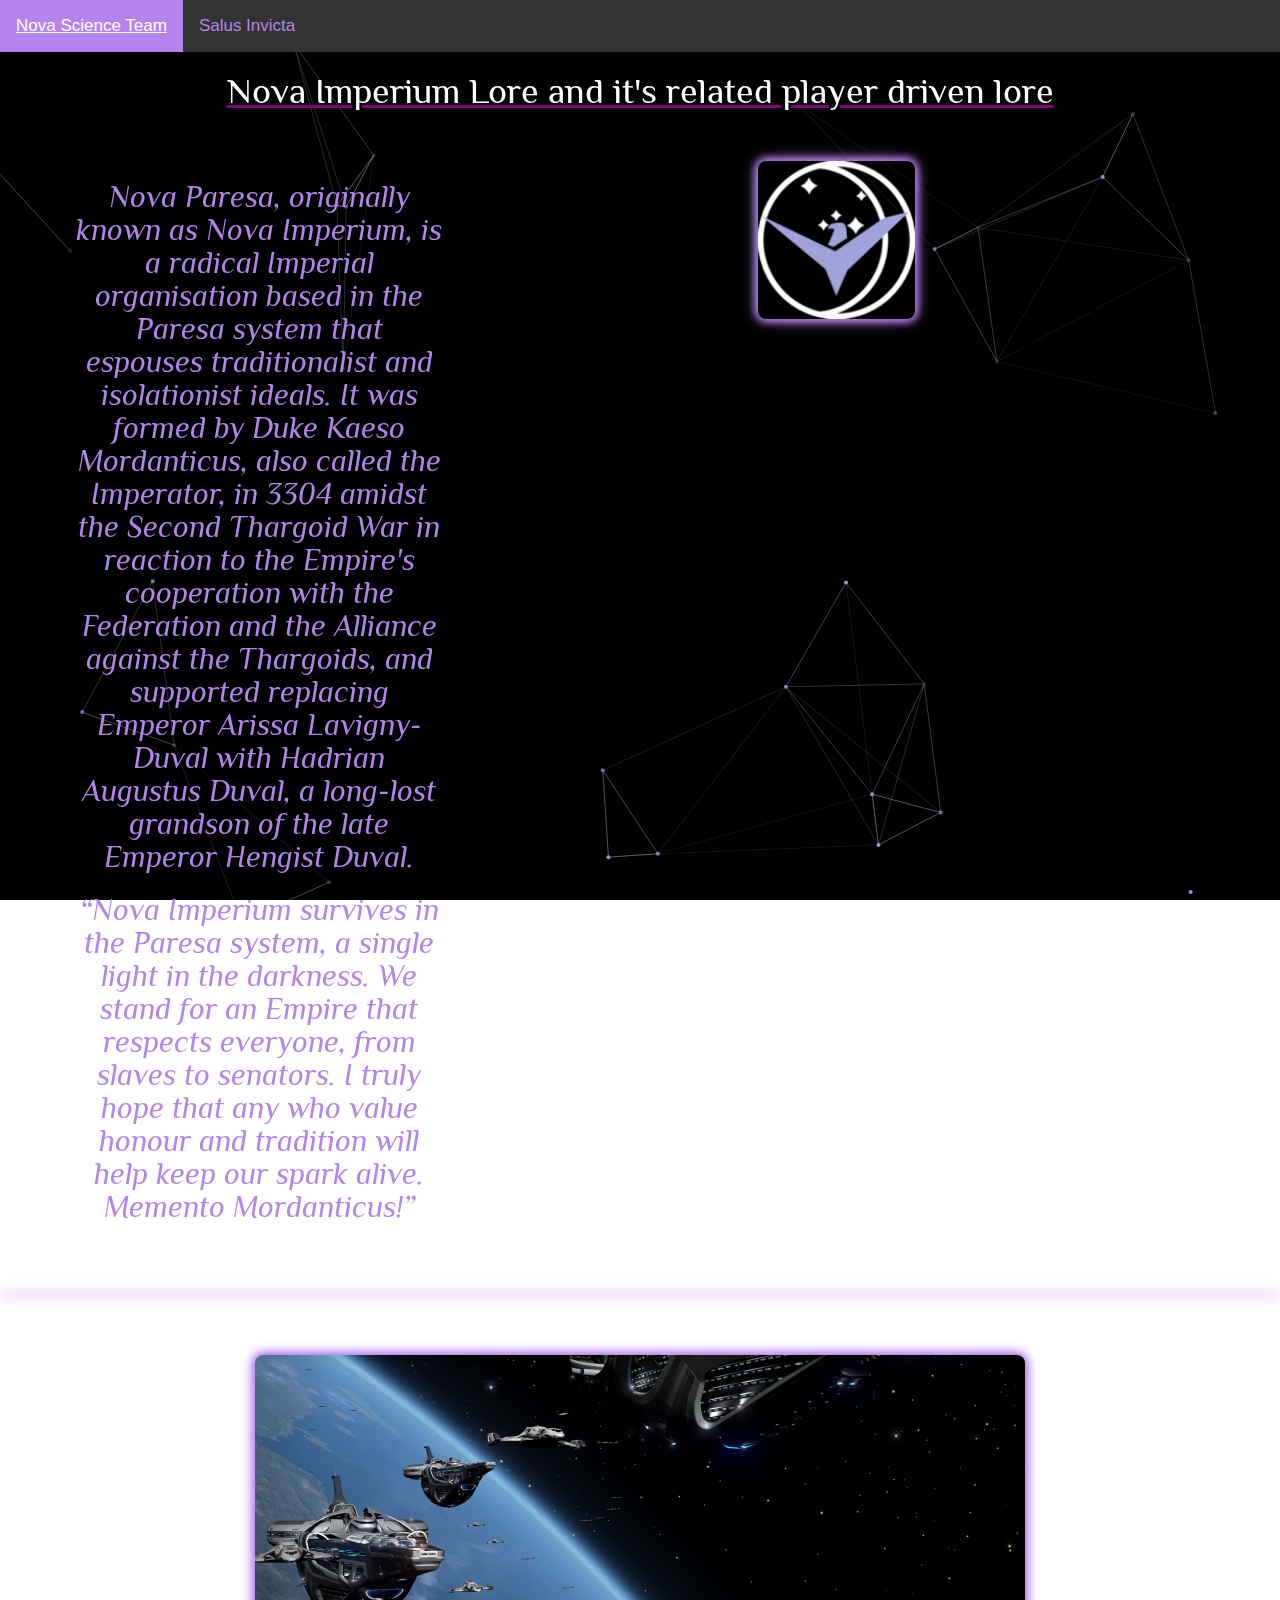
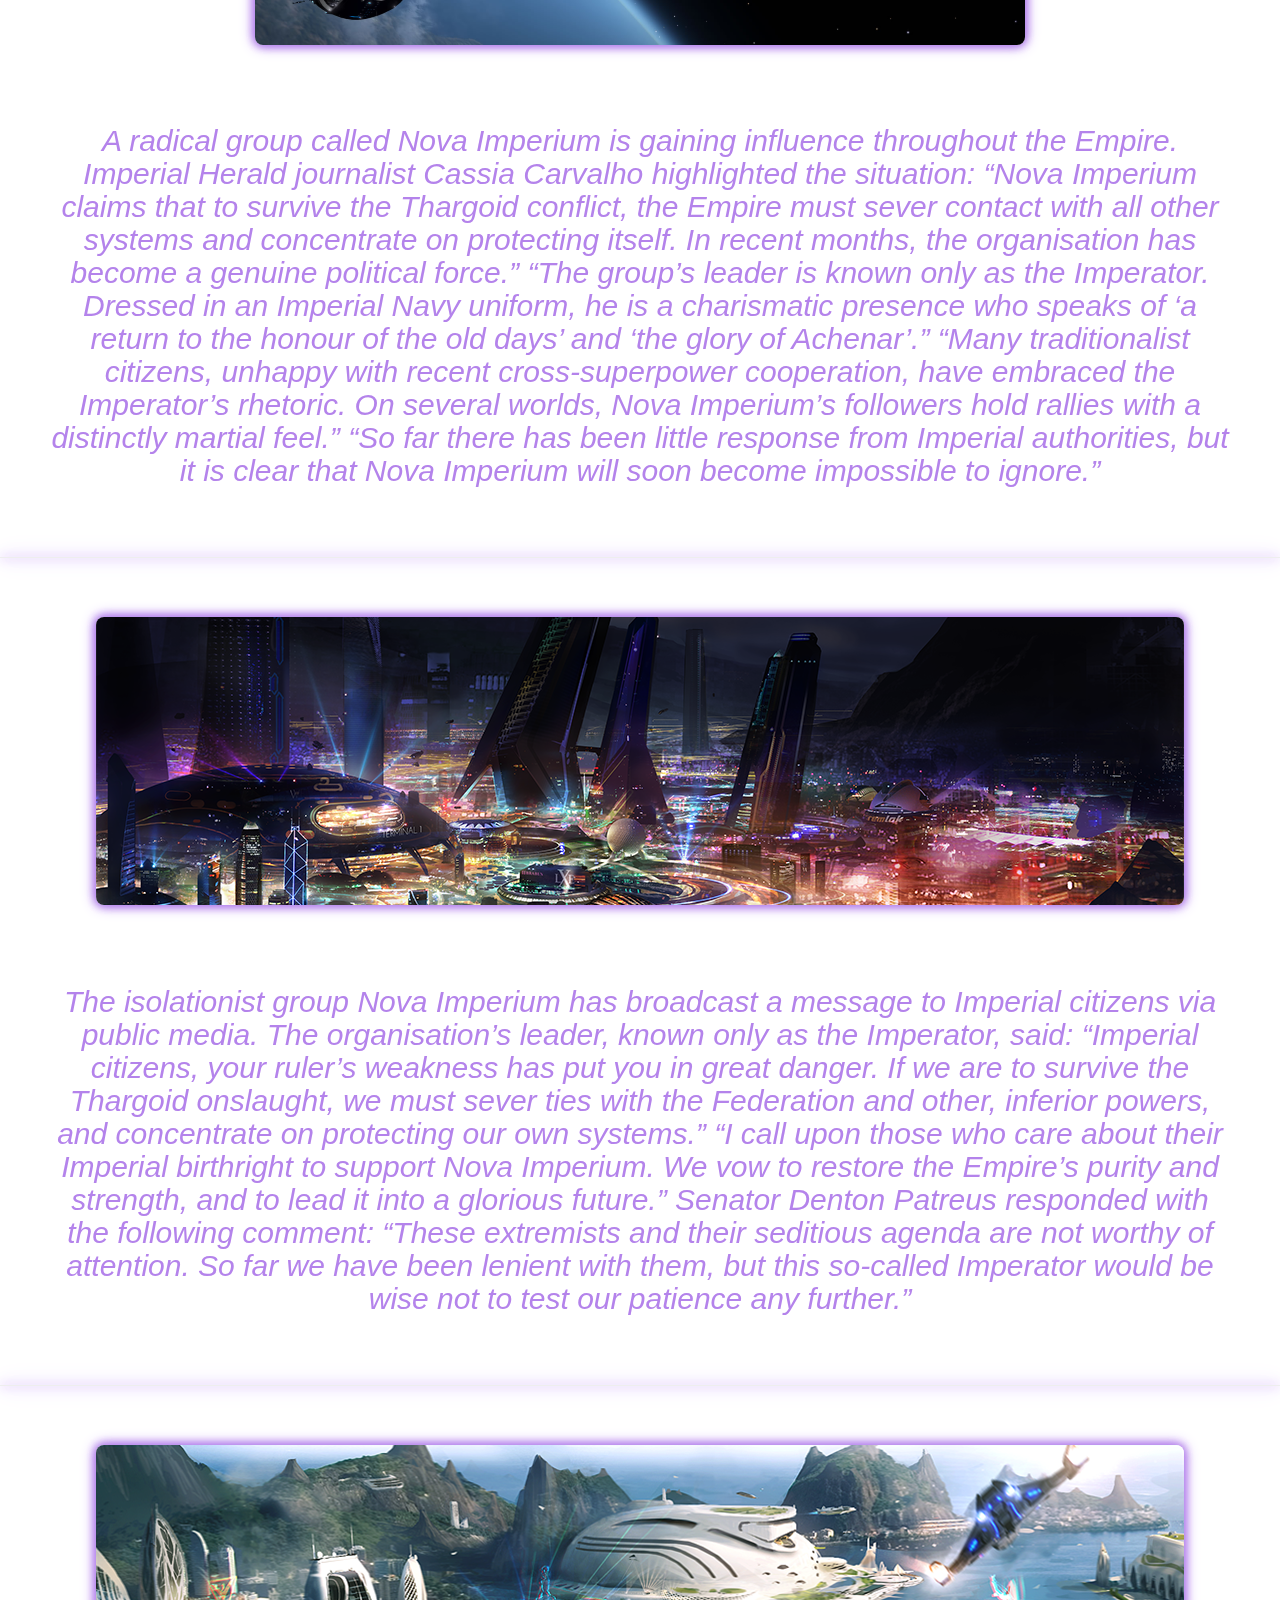
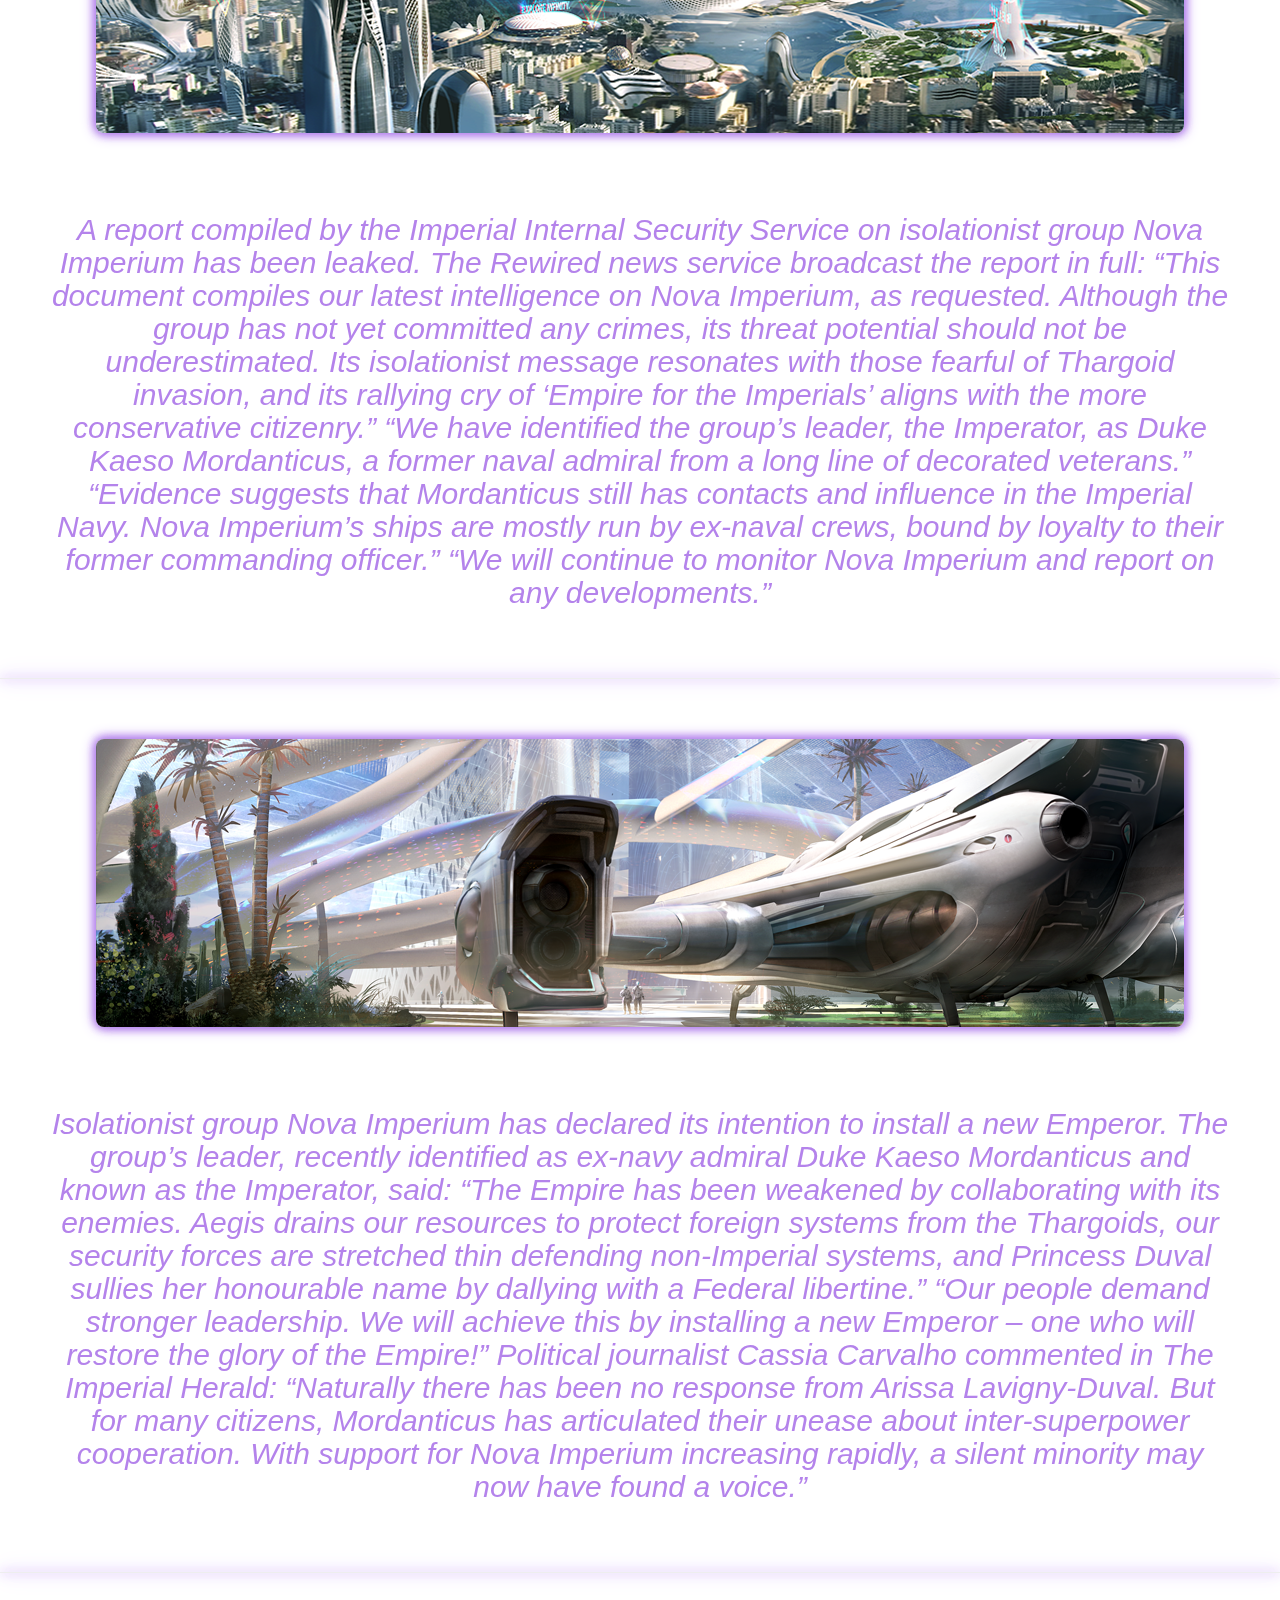
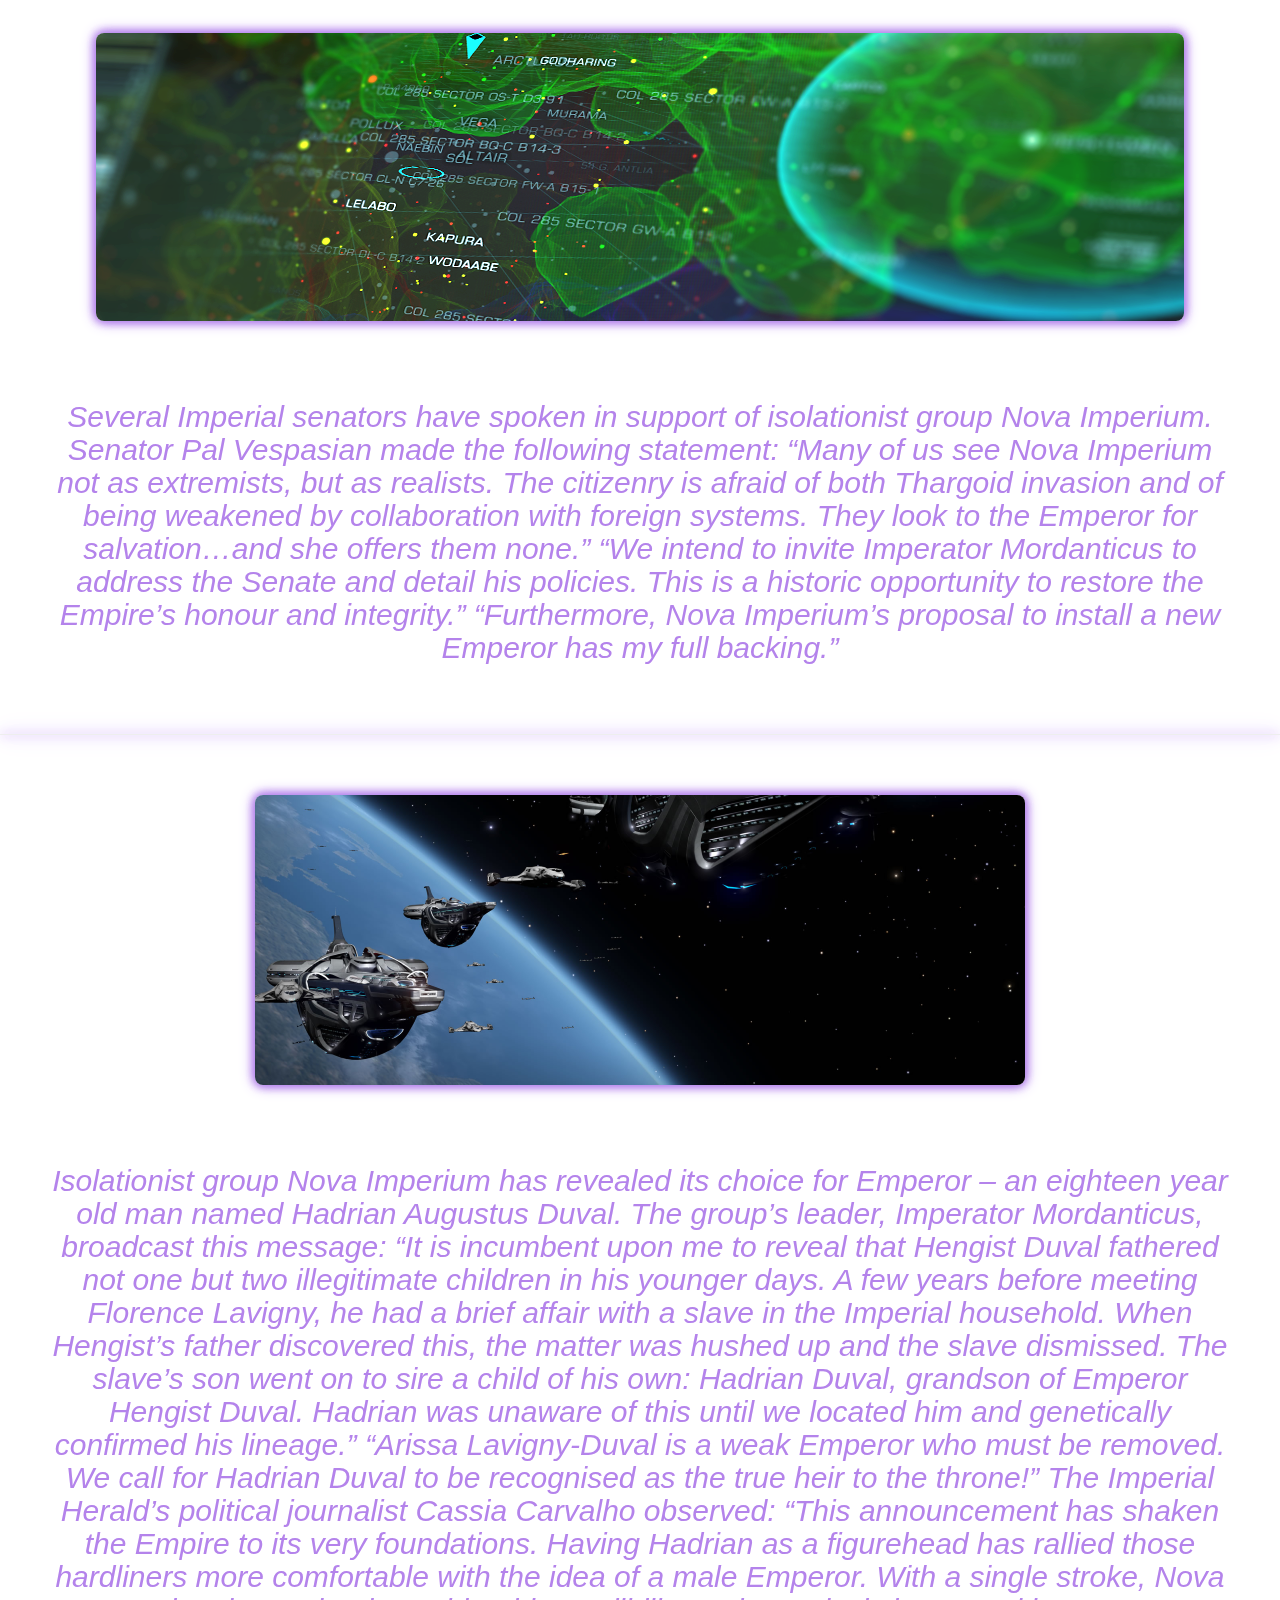
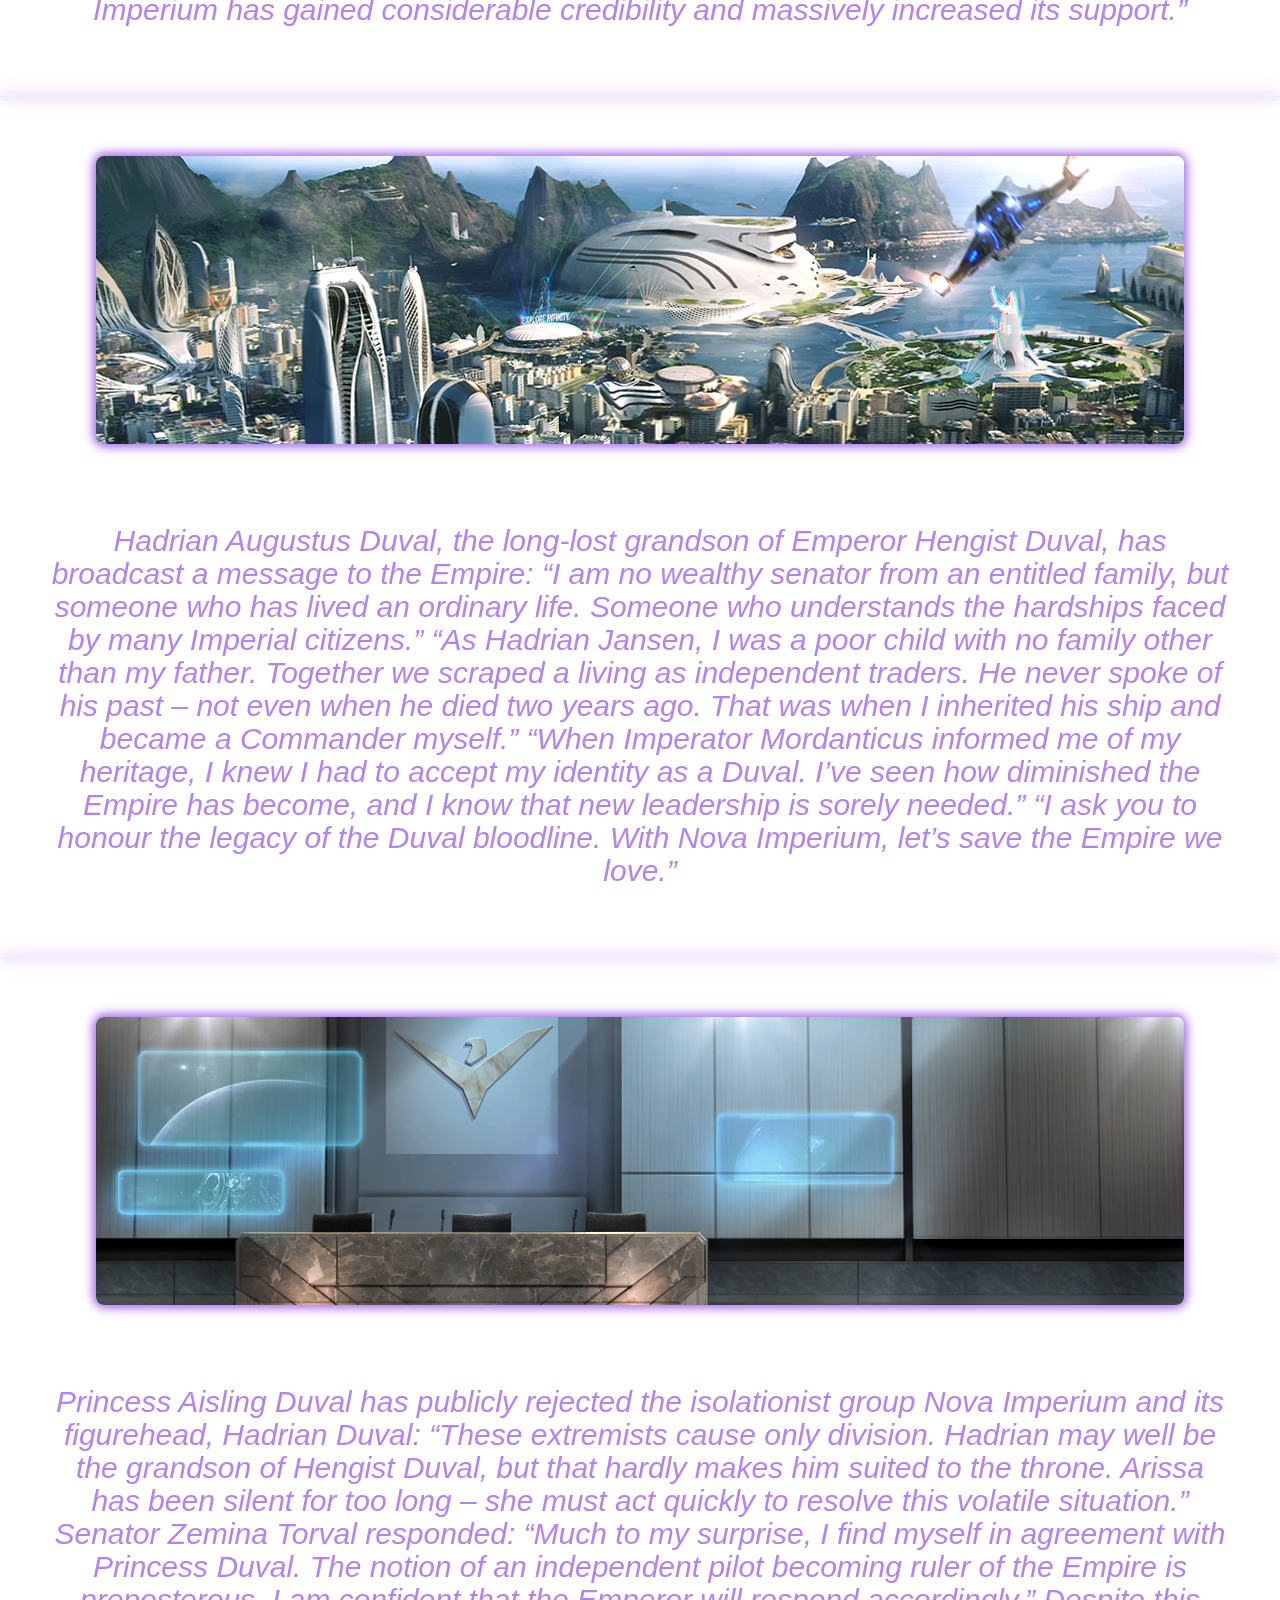
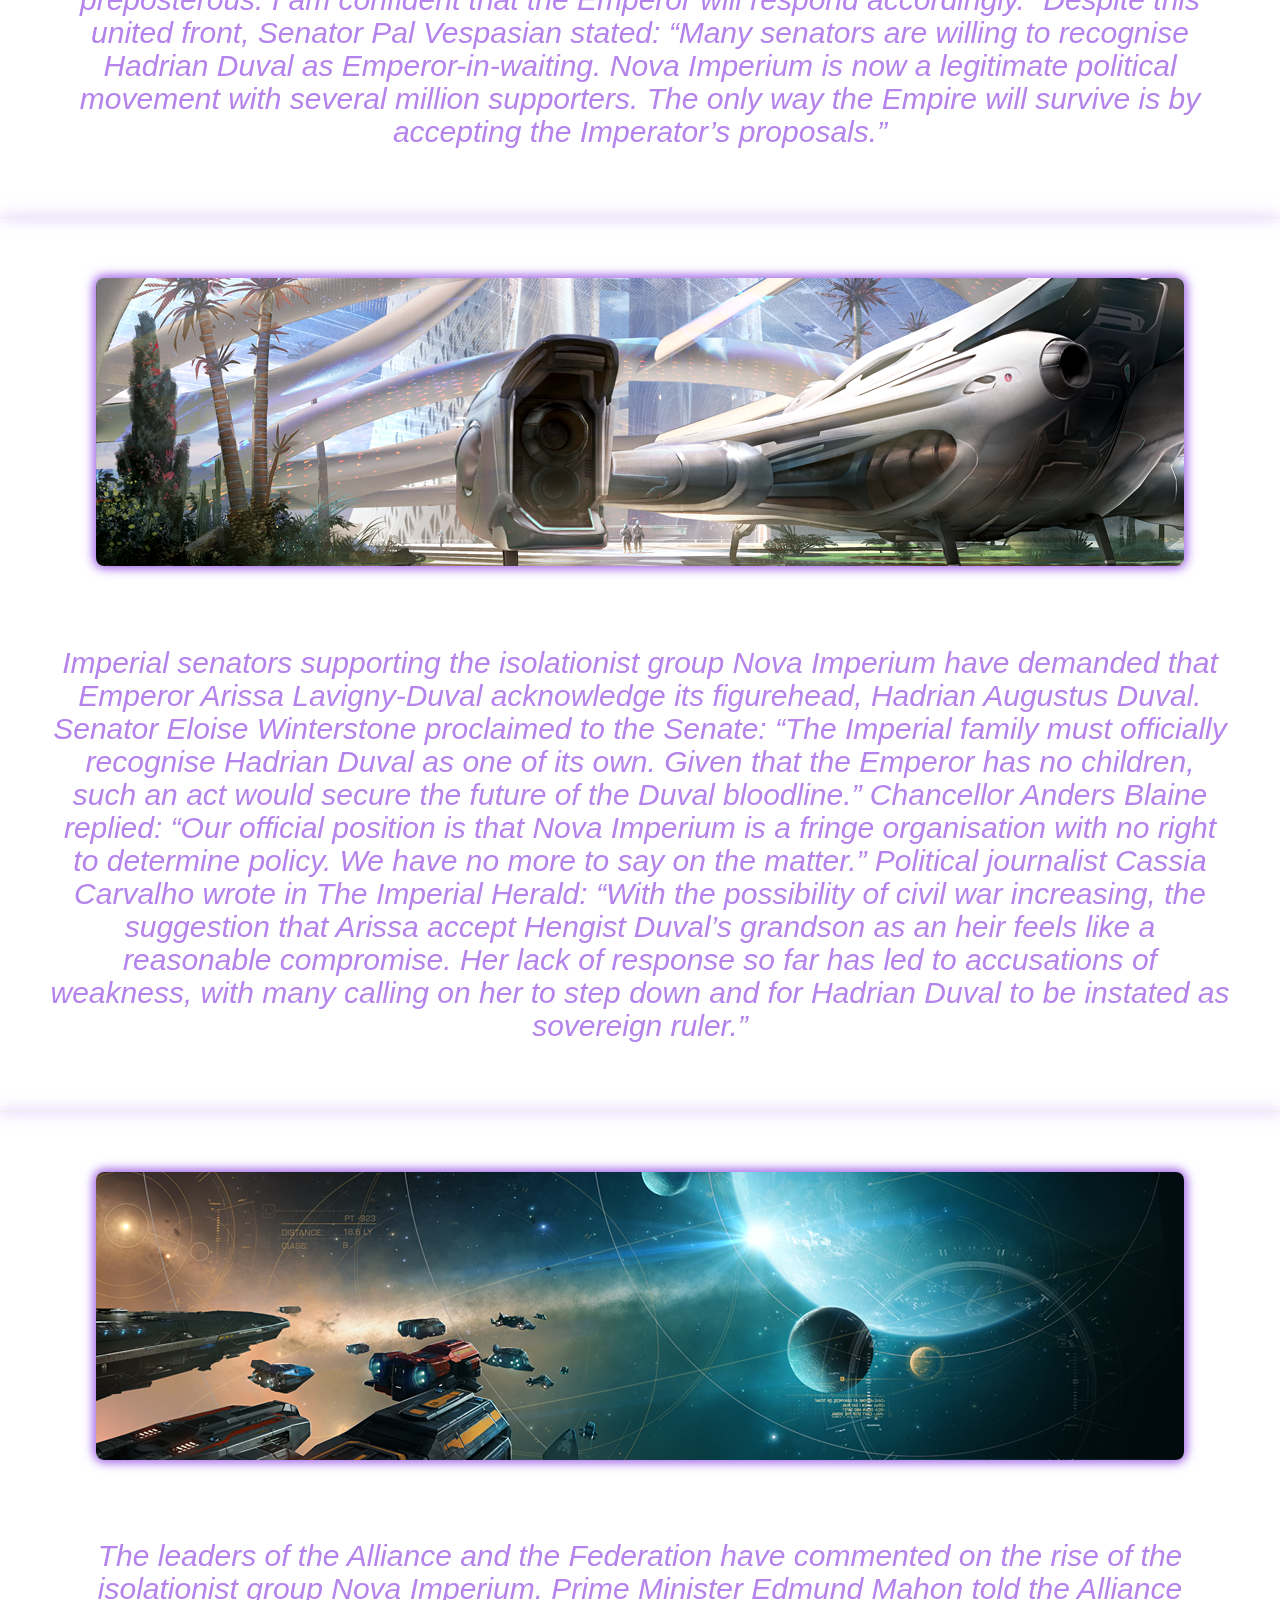
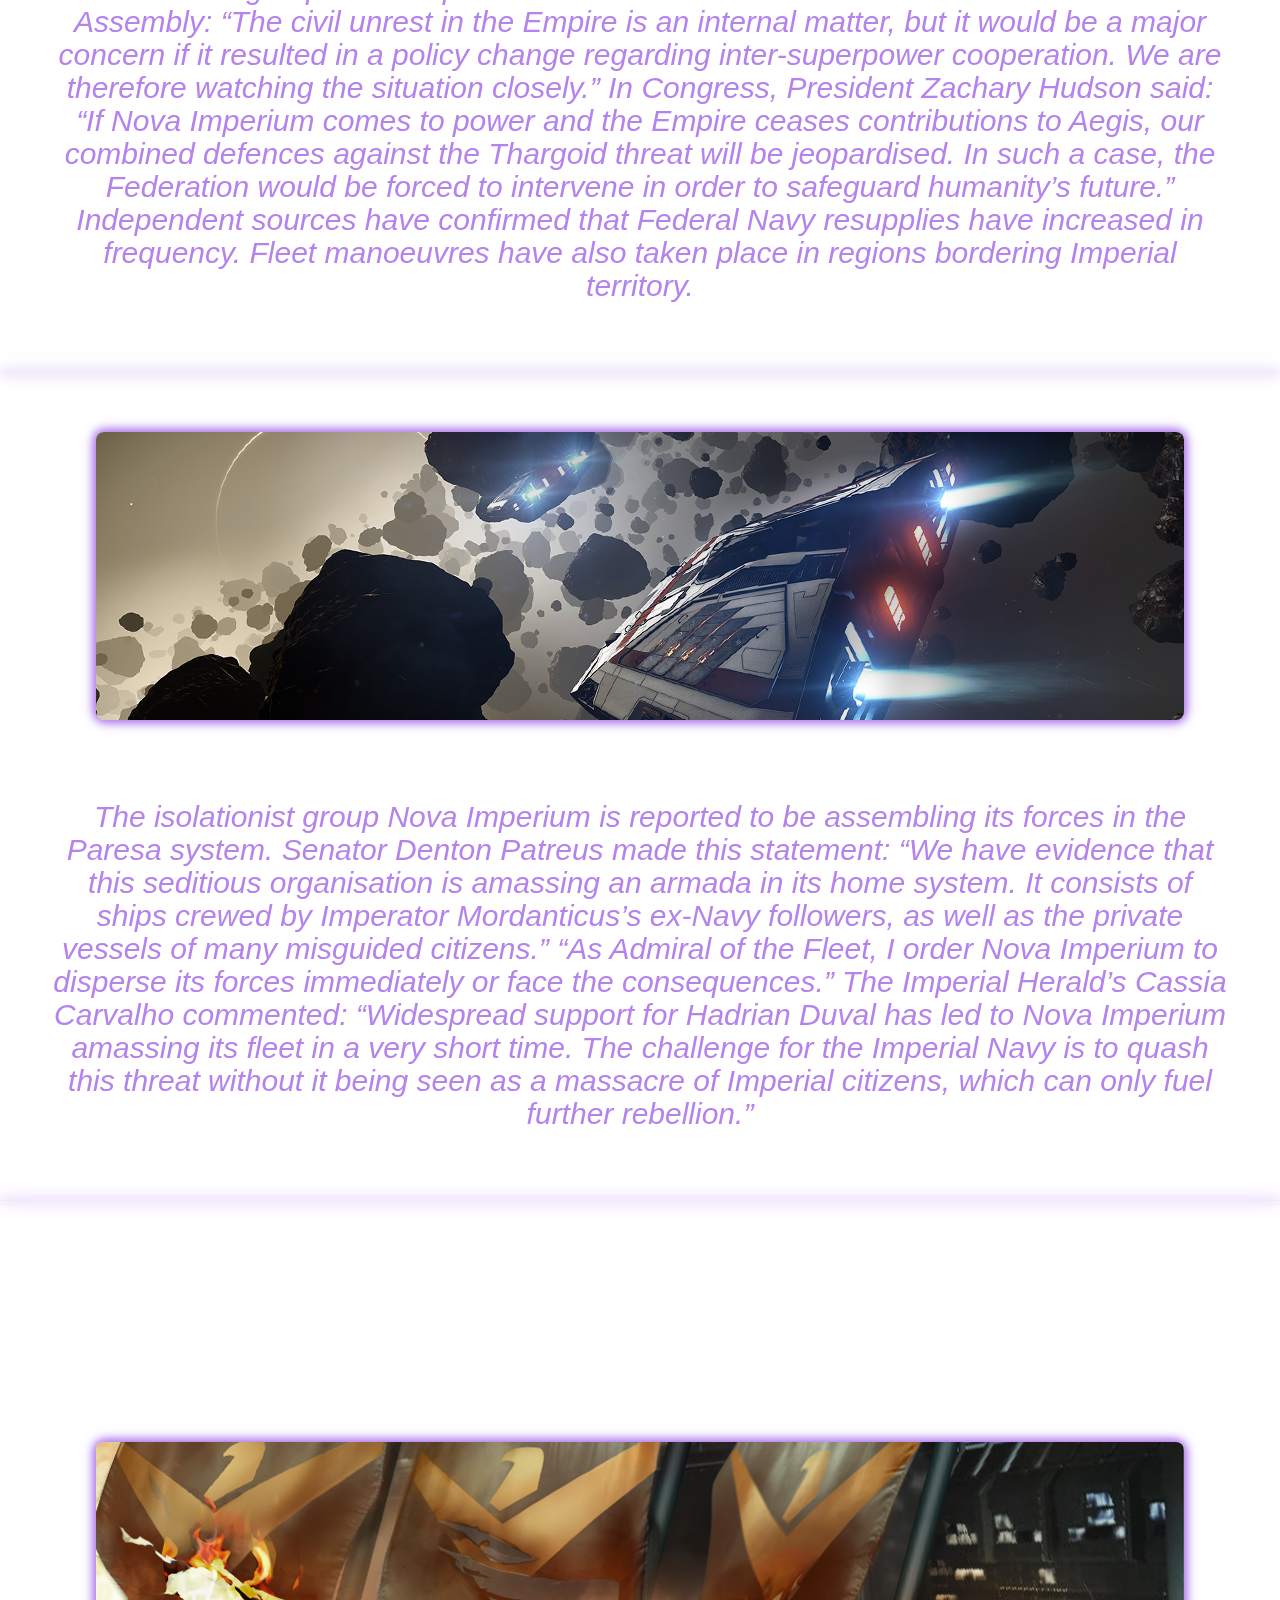
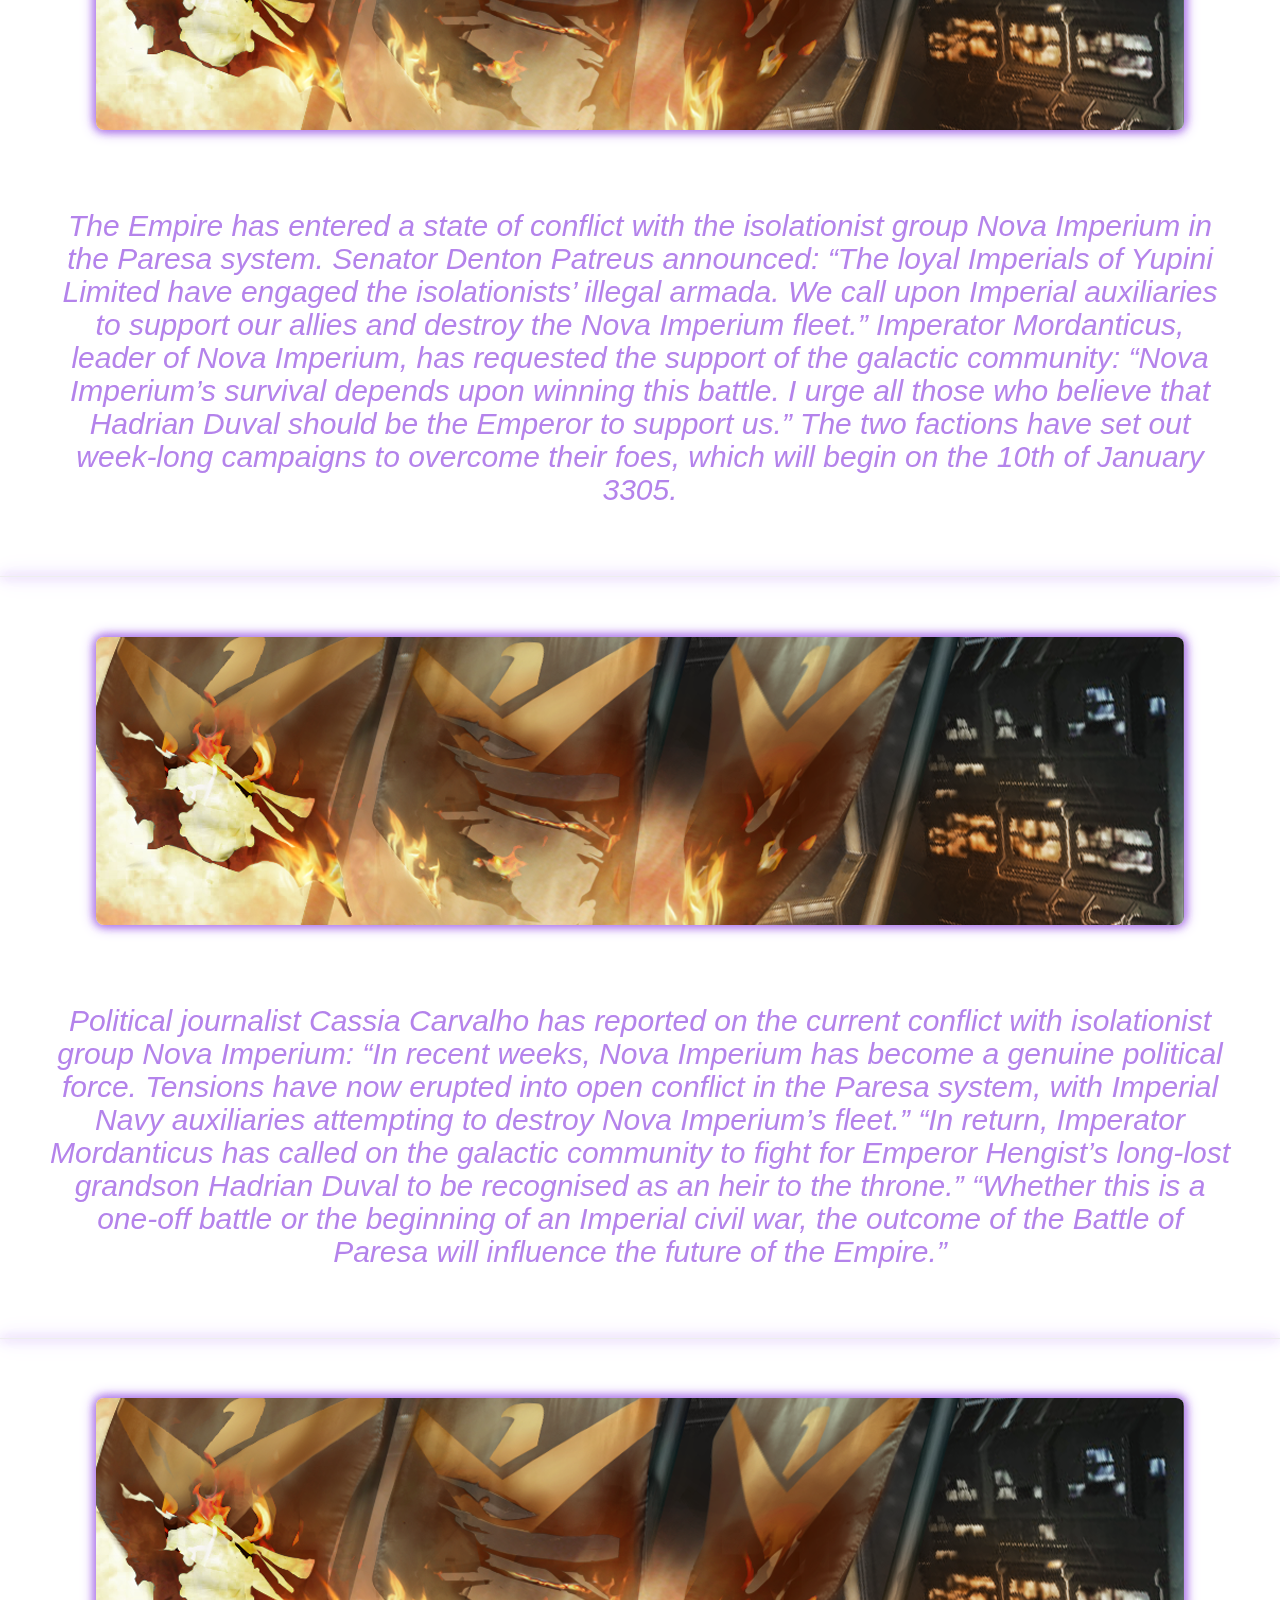
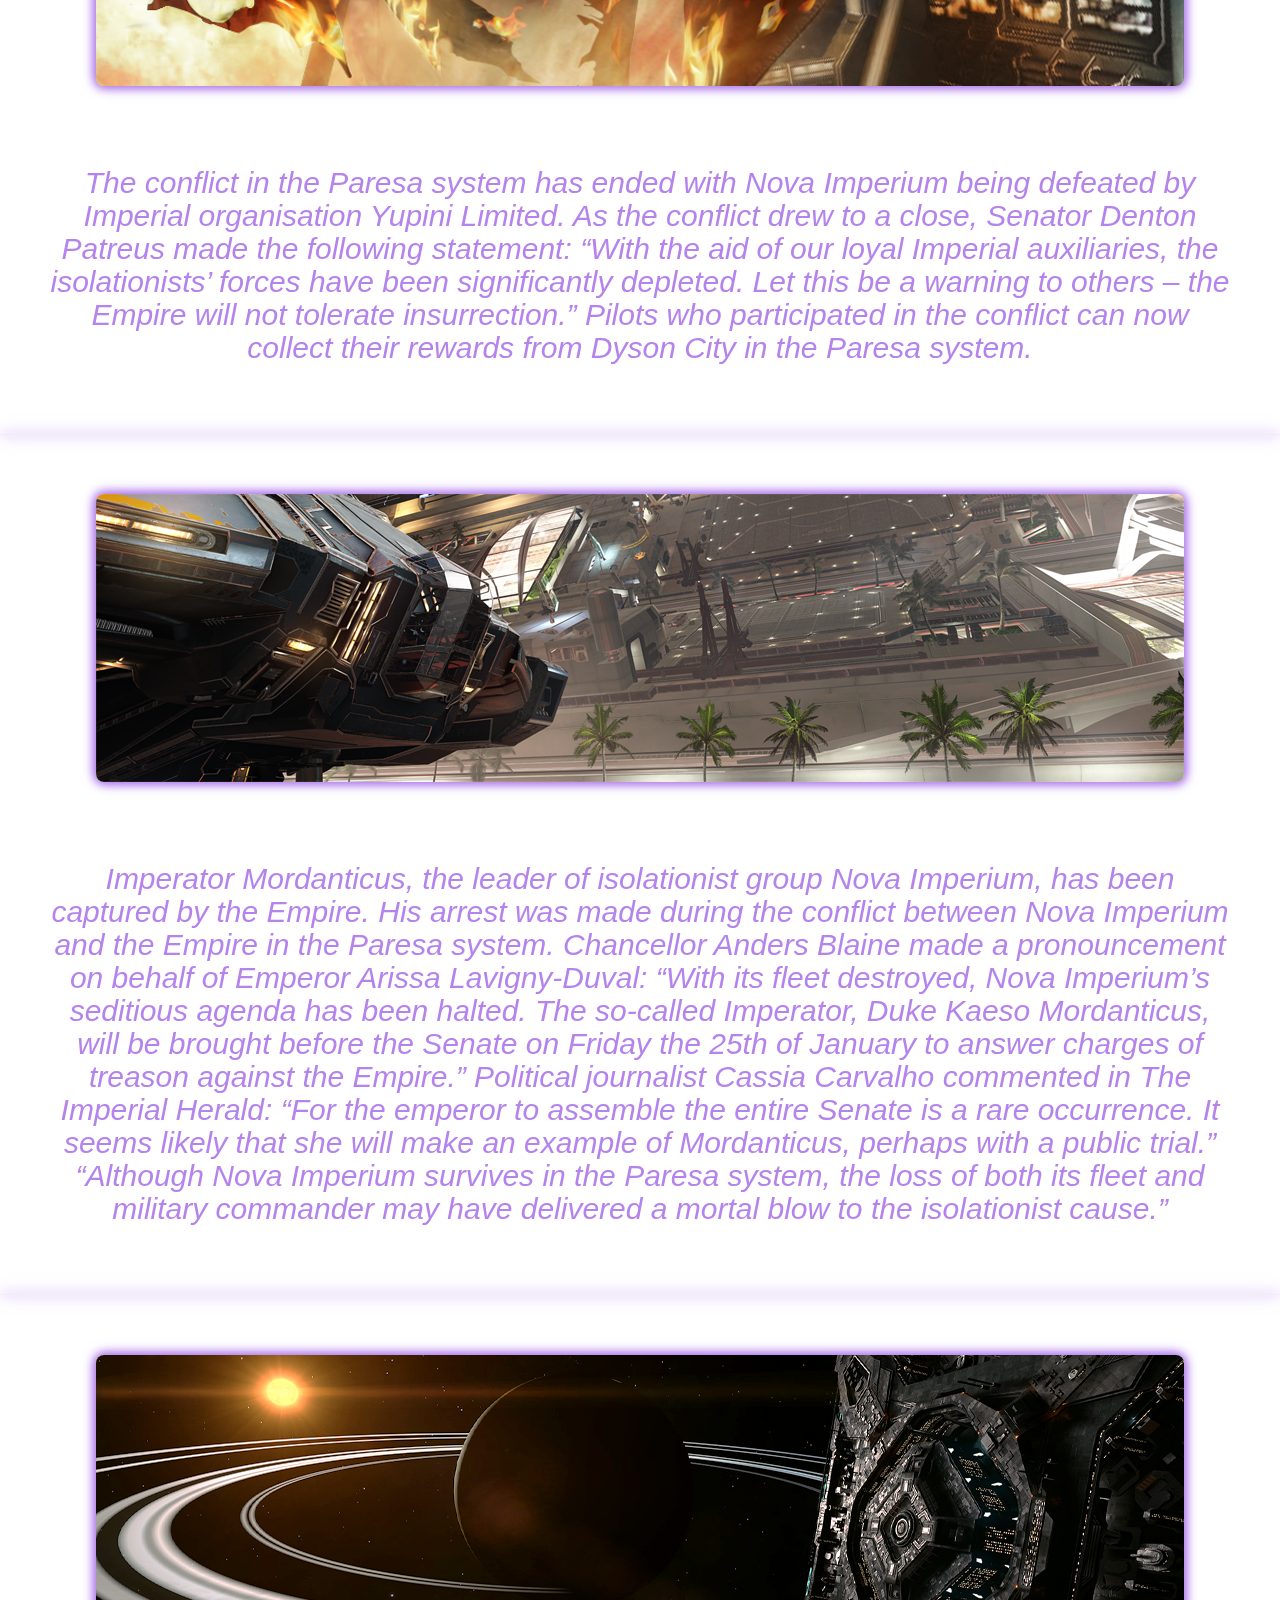
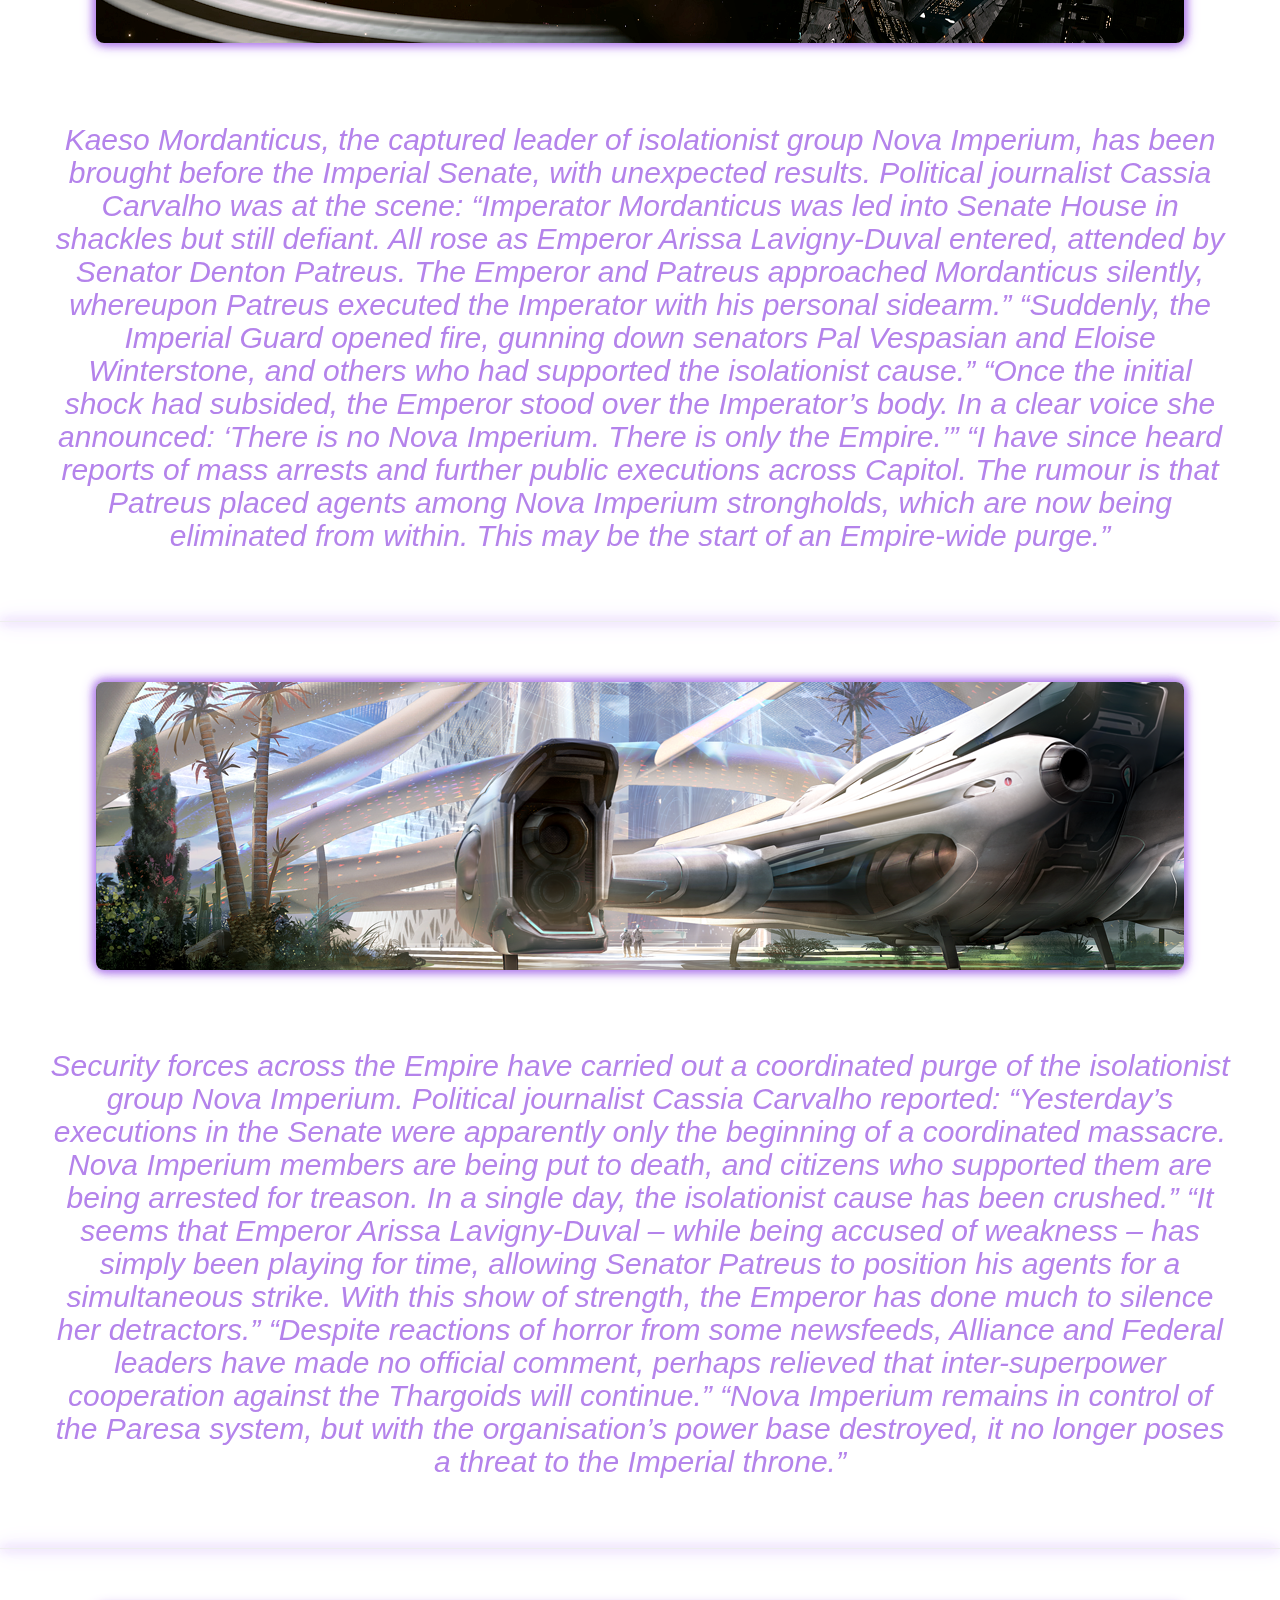
==== index.html @ 960826d8 "new lore" ====
<!DOCTYPE html>
<html lang="en">
<head>
<meta charset="UTF-8">
<meta name="viewport" content="width=device-width, initial-scale=1">
<title>Nova Imperium Lore</title>
<link rel="stylesheet" href="style.css"/>
<link rel="stylesheet" href="background.css"/>
<link rel="shortcut icon" type="image/png" href="img/favicon.png">

<!-- Load bootstrap so we can assign col properties --> 
<!-- CSS Stylesheet edited to prevent Text Color overriding -->
<link rel="stylesheet" href="bootstrap.min.css">
<script src="https://ajax.googleapis.com/ajax/libs/jquery/3.5.1/jquery.min.js"></script> 
<script src="https://maxcdn.bootstrapcdn.com/bootstrap/3.4.1/js/bootstrap.min.js"></script>
<!-- Global site tag (gtag.js) - Google Analytics, For measuring amount of visits. -->
<script async src="https://www.googletagmanager.com/gtag/js?id=G-VPJDVFF22L"></script>
<script>
  window.dataLayer = window.dataLayer || [];
  function gtag(){dataLayer.push(arguments);}
  gtag('js', new Date());

  gtag('config', 'G-VPJDVFF22L');
</script>
<body>
    <canvas id="nokey" width="800" height="800"> Your Browser Don't Support Canvas, Please Download Chrome </canvas>
    <div class="topnav">
        <a class="active" href="NST.html">Nova Science Team</a>
        <a href="salus.html">Salus Invicta</a>
      </div>
<h1>
<header>
  <h1> Nova Imperium Lore and it's related player driven lore </h1>
  <br>

  <section id="Leak">
    <div class="row row-no-gutters">
      <div class="col-sm-4">
        <h3 style="margin-left: 25px;"></p> </h3>
          <p style="margin-left: 25px;"></p>
          <h3 style="margin-left: 25px;">
        <h2 style="margin-left: 25px;">Nova Paresa, originally known as Nova Imperium, is a radical Imperial organisation based in the Paresa system that espouses traditionalist and isolationist ideals. It was formed by Duke Kaeso Mordanticus, also called the Imperator, in 3304 amidst the Second Thargoid War in reaction to the Empire's cooperation with the Federation and the Alliance against the Thargoids, and supported replacing Emperor Arissa Lavigny-Duval with Hadrian Augustus Duval, a long-lost grandson of the late Emperor Hengist Duval.</h2>
        <h2 style="margin-left: 25px;">“Nova Imperium survives in the Paresa system, a single light in the darkness. We stand for an Empire that respects everyone, from slaves to senators. I truly hope that any who value honour and tradition will help keep our spark alive. Memento Mordanticus!”</h2>
      </div>
      <div class="col-sm-8"> 
        <!-- Lets prevent the img from over-extending our frame --> 
        <img src="img/NOVA_WALLPAPER.png" width="20%" height="25%"> 
</header>
<br>
<hr>
<br>
<section id="Beginning">
    <img src="img/Banner_for_News.png">
    <h1>The Rise of Nova Imperium</h1>
    <h2>A radical group called Nova Imperium is gaining influence throughout the Empire.

        Imperial Herald journalist Cassia Carvalho highlighted the situation:
        
        “Nova Imperium claims that to survive the Thargoid conflict, the Empire must sever contact with all other systems and concentrate on protecting itself. In recent months, the organisation has become a genuine political force.”
        
        “The group’s leader is known only as the Imperator. Dressed in an Imperial Navy uniform, he is a charismatic presence who speaks of ‘a return to the honour of the old days’ and ‘the glory of Achenar’.”
        
        “Many traditionalist citizens, unhappy with recent cross-superpower cooperation, have embraced the Imperator’s rhetoric. On several worlds, Nova Imperium’s followers hold rallies with a distinctly martial feel.”
        
        “So far there has been little response from Imperial authorities, but it is clear that Nova Imperium will soon become impossible to ignore.”</h2>
</section>
<br>
<hr>
<br>
<section id="warning">
    <img src="img/FutCity.png">
    <h1>A Warning from Imperator</h1>
    <h2>The isolationist group Nova Imperium has broadcast a message to Imperial citizens via public media.

        The organisation’s leader, known only as the Imperator, said:
        
        “Imperial citizens, your ruler’s weakness has put you in great danger. If we are to survive the Thargoid onslaught, we must sever ties with the Federation and other, inferior powers, and concentrate on protecting our own systems.”
        
        “I call upon those who care about their Imperial birthright to support Nova Imperium. We vow to restore the Empire’s purity and strength, and to lead it into a glorious future.”
        
        Senator Denton Patreus responded with the following comment:
        
        “These extremists and their seditious agenda are not worthy of attention. So far we have been lenient with them, but this so-called Imperator would be wise not to test our patience any further.”</h2>
</section>
<br>
<hr>
<br>
<section id="leak">
    <img src="img/ImperialCityscape.png">
    <h1>Report of Nova Imperium Leaked</h1>
    <h2>A report compiled by the Imperial Internal Security Service on isolationist group Nova Imperium has been leaked.

        The Rewired news service broadcast the report in full:
        
        “This document compiles our latest intelligence on Nova Imperium, as requested. Although the group has not yet committed any crimes, its threat potential should not be underestimated. Its isolationist message resonates with those fearful of Thargoid invasion, and its rallying cry of ‘Empire for the Imperials’ aligns with the more conservative citizenry.”
        
        “We have identified the group’s leader, the Imperator, as Duke Kaeso Mordanticus, a former naval admiral from a long line of decorated veterans.”
        
        “Evidence suggests that Mordanticus still has contacts and influence in the Imperial Navy. Nova Imperium’s ships are mostly run by ex-naval crews, bound by loyalty to their former commanding officer.”
        
        “We will continue to monitor Nova Imperium and report on any developments.”</h2>
</section>
<br>
<hr>
<br>
<section id="demand">
<img src="img/ImperialPalace.png">
    <h1>Nova Imperium demand new Imperator</h1>
    <h2>Isolationist group Nova Imperium has declared its intention to install a new Emperor.

        The group’s leader, recently identified as ex-navy admiral Duke Kaeso Mordanticus and known as the Imperator, said:
        
        “The Empire has been weakened by collaborating with its enemies. Aegis drains our resources to protect foreign systems from the Thargoids, our security forces are stretched thin defending non-Imperial systems, and Princess Duval sullies her honourable name by dallying with a Federal libertine.”
        
        “Our people demand stronger leadership. We will achieve this by installing a new Emperor – one who will restore the glory of the Empire!”
        
        Political journalist Cassia Carvalho commented in The Imperial Herald:
        
        “Naturally there has been no response from Arissa Lavigny-Duval. But for many citizens, Mordanticus has articulated their unease about inter-superpower cooperation. With support for Nova Imperium increasing rapidly, a silent minority may now have found a voice.”</h2>
</section>
<br>
<hr>
<br>
<section id="senate1">
    <img src="img/NewsImageMap.png">
    <h1>Senator Support Nova Imperium</h1>
    <h2>Several Imperial senators have spoken in support of isolationist group Nova Imperium.

        Senator Pal Vespasian made the following statement:
        
        “Many of us see Nova Imperium not as extremists, but as realists. The citizenry is afraid of both Thargoid invasion and of being weakened by collaboration with foreign systems. They look to the Emperor for salvation…and she offers them none.”
        
        “We intend to invite Imperator Mordanticus to address the Senate and detail his policies. This is a historic opportunity to restore the Empire’s honour and integrity.”
        
        “Furthermore, Nova Imperium’s proposal to install a new Emperor has my full backing.”</h2>

</section>
<br>
<hr>
<br>
<section>
    <img src="img/Banner_for_News.png">
    <h1>Nova Imperium Unveils Figurehead</h1>
    <h2>Isolationist group Nova Imperium has revealed its choice for Emperor – an eighteen year old man named Hadrian Augustus Duval.

        The group’s leader, Imperator Mordanticus, broadcast this message:
        
        “It is incumbent upon me to reveal that Hengist Duval fathered not one but two illegitimate children in his younger days. A few years before meeting Florence Lavigny, he had a brief affair with a slave in the Imperial household. When Hengist’s father discovered this, the matter was hushed up and the slave dismissed. The slave’s son went on to sire a child of his own: Hadrian Duval, grandson of Emperor Hengist Duval. Hadrian was unaware of this until we located him and genetically confirmed his lineage.”
        
        “Arissa Lavigny-Duval is a weak Emperor who must be removed. We call for Hadrian Duval to be recognised as the true heir to the throne!”
        
        The Imperial Herald’s political journalist Cassia Carvalho observed:
        
        “This announcement has shaken the Empire to its very foundations. Having Hadrian as a figurehead has rallied those hardliners more comfortable with the idea of a male Emperor. With a single stroke, Nova Imperium has gained considerable credibility and massively increased its support.”</h2>
</section>
<br>
<hr>
<br>
<section id="hadrian1">
    <img src="img/ImperialCityscape.png">
    <h1>Hadrian Duval Adresses Empire</h1>
    <h2>Hadrian Augustus Duval, the long-lost grandson of Emperor Hengist Duval, has broadcast a message to the Empire:

        “I am no wealthy senator from an entitled family, but someone who has lived an ordinary life. Someone who understands the hardships faced by many Imperial citizens.”
        
        “As Hadrian Jansen, I was a poor child with no family other than my father. Together we scraped a living as independent traders. He never spoke of his past – not even when he died two years ago. That was when I inherited his ship and became a Commander myself.”
        
        “When Imperator Mordanticus informed me of my heritage, I knew I had to accept my identity as a Duval. I’ve seen how diminished the Empire has become, and I know that new leadership is sorely needed.”
        
        “I ask you to honour the legacy of the Duval bloodline. With Nova Imperium, let’s save the Empire we love.”</h2>
</section>
<br>
<hr>
<br>
<section id="Aisling1">
    <img src="img/NewsImagePressConferenceImperial.png">
    <h1>Aisling Duval Rejects Nova Imperium</h1>
    <h2>Princess Aisling Duval has publicly rejected the isolationist group Nova Imperium and its figurehead, Hadrian Duval:

        “These extremists cause only division. Hadrian may well be the grandson of Hengist Duval, but that hardly makes him suited to the throne. Arissa has been silent for too long – she must act quickly to resolve this volatile situation.”
        
        Senator Zemina Torval responded:
        
        “Much to my surprise, I find myself in agreement with Princess Duval. The notion of an independent pilot becoming ruler of the Empire is preposterous. I am confident that the Emperor will respond accordingly.”
        
        Despite this united front, Senator Pal Vespasian stated:
        
        “Many senators are willing to recognise Hadrian Duval as Emperor-in-waiting. Nova Imperium is now a legitimate political movement with several million supporters. The only way the Empire will survive is by accepting the Imperator’s proposals.”</h2>

</section>
<br>
<hr>
<br>
<section id="throne">
    <img src="img/ImperialPalace.png">
    <h1>An Heir to the Imperial Throne</h1>
    <h2>Imperial senators supporting the isolationist group Nova Imperium have demanded that Emperor Arissa Lavigny-Duval acknowledge its figurehead, Hadrian Augustus Duval.

        Senator Eloise Winterstone proclaimed to the Senate:
        
        “The Imperial family must officially recognise Hadrian Duval as one of its own. Given that the Emperor has no children, such an act would secure the future of the Duval bloodline.”
        
        Chancellor Anders Blaine replied:
        
        “Our official position is that Nova Imperium is a fringe organisation with no right to determine policy. We have no more to say on the matter.”
        
        Political journalist Cassia Carvalho wrote in The Imperial Herald:
        
        “With the possibility of civil war increasing, the suggestion that Arissa accept Hengist Duval’s grandson as an heir feels like a reasonable compromise. Her lack of response so far has led to accusations of weakness, with many calling on her to step down and for Hadrian Duval to be instated as sovereign ruler.”</h2>
</section>
<br>
<hr>
<br>
<section id="reaction">
    <img src="img/NewsImageExpansionExploration.png">
    <h1>Alliance and Federation React to Nova Imperium</h1>
    <h2>The leaders of the Alliance and the Federation have commented on the rise of the isolationist group Nova Imperium.

        Prime Minister Edmund Mahon told the Alliance Assembly:
        
        “The civil unrest in the Empire is an internal matter, but it would be a major concern if it resulted in a policy change regarding inter-superpower cooperation. We are therefore watching the situation closely.”
        
        In Congress, President Zachary Hudson said:
        
        “If Nova Imperium comes to power and the Empire ceases contributions to Aegis, our combined defences against the Thargoid threat will be jeopardised. In such a case, the Federation would be forced to intervene in order to safeguard humanity’s future.”
        
        Independent sources have confirmed that Federal Navy resupplies have increased in frequency. Fleet manoeuvres have also taken place in regions bordering Imperial territory.</h2>
</section>
<br>
<hr>
<br>
<section id="Muster">
    <img src="img/NewsImageSidewinderExploring.png">
    <h1>Nova Imperium Musters Military Forces</h1>
    <h2>The isolationist group Nova Imperium is reported to be assembling its forces in the Paresa system.

        Senator Denton Patreus made this statement:
        
        “We have evidence that this seditious organisation is amassing an armada in its home system. It consists of ships crewed by Imperator Mordanticus’s ex-Navy followers, as well as the private vessels of many misguided citizens.”
        
        “As Admiral of the Fleet, I order Nova Imperium to disperse its forces immediately or face the consequences.”
        
        The Imperial Herald’s Cassia Carvalho commented:
        
        “Widespread support for Hadrian Duval has led to Nova Imperium amassing its fleet in a very short time. The challenge for the Imperial Navy is to quash this threat without it being seen as a massacre of Imperial citizens, which can only fuel further rebellion.”</h2>
</section>
<br>
<hr>
<br>
<p>Battle of Paresa 1</p>
<br>
<section id="bop1">
    <img src="img/NewsImageRebellionEmpire.png">
    <h1>Empire Engages Nova Imperium</h1>
    <h2>The Empire has entered a state of conflict with the isolationist group Nova Imperium in the Paresa system.

        Senator Denton Patreus announced:
        
        “The loyal Imperials of Yupini Limited have engaged the isolationists’ illegal armada. We call upon Imperial auxiliaries to support our allies and destroy the Nova Imperium fleet.”
        
        Imperator Mordanticus, leader of Nova Imperium, has requested the support of the galactic community:
        
        “Nova Imperium’s survival depends upon winning this battle. I urge all those who believe that Hadrian Duval should be the Emperor to support us.”
        
        The two factions have set out week-long campaigns to overcome their foes, which will begin on the 10th of January 3305.</h2>
</section>
<br>
<hr>
<br>
<section id="bop1">
    <img src="img/NewsImageRebellionEmpire.png">
    <h1>Flashpoint for Nova Imperium</h1>
    <h2>Political journalist Cassia Carvalho has reported on the current conflict with isolationist group Nova Imperium:

        “In recent weeks, Nova Imperium has become a genuine political force. Tensions have now erupted into open conflict in the Paresa system, with Imperial Navy auxiliaries attempting to destroy Nova Imperium’s fleet.”
        
        “In return, Imperator Mordanticus has called on the galactic community to fight for Emperor Hengist’s long-lost grandson Hadrian Duval to be recognised as an heir to the throne.”
        
        “Whether this is a one-off battle or the beginning of an Imperial civil war, the outcome of the Battle of Paresa will influence the future of the Empire.”</h2>
</section>
<br>
<hr>
<br>
<section id="bop1">
    <img src="img/NewsImageRebellionEmpire.png">
    <h1>Nova Imperium Defeated in Paresa System</h1>
    <h2>The conflict in the Paresa system has ended with Nova Imperium being defeated by Imperial organisation Yupini Limited.

        As the conflict drew to a close, Senator Denton Patreus made the following statement:
        
        “With the aid of our loyal Imperial auxiliaries, the isolationists’ forces have been significantly depleted. Let this be a warning to others – the Empire will not tolerate insurrection.”
        
        Pilots who participated in the conflict can now collect their rewards from Dyson City in the Paresa system.</h2>
</section>
<br>
<hr>
<br>
<section id="fall">
    <img src="img/NewsImageTrade.png">
    <h1>Imperator Mordanticus Captured</h1>
    <h2>Imperator Mordanticus, the leader of isolationist group Nova Imperium, has been captured by the Empire. His arrest was made during the conflict between Nova Imperium and the Empire in the Paresa system.

        Chancellor Anders Blaine made a pronouncement on behalf of Emperor Arissa Lavigny-Duval:
        
        “With its fleet destroyed, Nova Imperium’s seditious agenda has been halted. The so-called Imperator, Duke Kaeso Mordanticus, will be brought before the Senate on Friday the 25th of January to answer charges of treason against the Empire.”
        
        Political journalist Cassia Carvalho commented in The Imperial Herald:
        
        “For the emperor to assemble the entire Senate is a rare occurrence. It seems likely that she will make an example of Mordanticus, perhaps with a public trial.”
        
        “Although Nova Imperium survives in the Paresa system, the loss of both its fleet and military commander may have delivered a mortal blow to the isolationist cause.”</h2>
</section>
<br>
<hr>
<br>
<section id="fall">
    <img src="img/NewsImageCoriolisGasGiantSunrise.png">
    <h1>Blood on the Senate Floor</h1>
    <h2>Kaeso Mordanticus, the captured leader of isolationist group Nova Imperium, has been brought before the Imperial Senate, with unexpected results.

        Political journalist Cassia Carvalho was at the scene:
        
        “Imperator Mordanticus was led into Senate House in shackles but still defiant. All rose as Emperor Arissa Lavigny-Duval entered, attended by Senator Denton Patreus. The Emperor and Patreus approached Mordanticus silently, whereupon Patreus executed the Imperator with his personal sidearm.”
        
        “Suddenly, the Imperial Guard opened fire, gunning down senators Pal Vespasian and Eloise Winterstone, and others who had supported the isolationist cause.”
        
        “Once the initial shock had subsided, the Emperor stood over the Imperator’s body. In a clear voice she announced: ‘There is no Nova Imperium. There is only the Empire.’”
        
        “I have since heard reports of mass arrests and further public executions across Capitol. The rumour is that Patreus placed agents among Nova Imperium strongholds, which are now being eliminated from within. This may be the start of an Empire-wide purge.”</h2>
</section>
<br>
<hr>
<br>
<section id="fall">
    <img src="img/ImperialPalace.png">
    <h1>The Fall of Nova Imperium</h1>
    <h2>Security forces across the Empire have carried out a coordinated purge of the isolationist group Nova Imperium.

        Political journalist Cassia Carvalho reported:
        
        “Yesterday’s executions in the Senate were apparently only the beginning of a coordinated massacre. Nova Imperium members are being put to death, and citizens who supported them are being arrested for treason. In a single day, the isolationist cause has been crushed.”
        
        “It seems that Emperor Arissa Lavigny-Duval – while being accused of weakness – has simply been playing for time, allowing Senator Patreus to position his agents for a simultaneous strike. With this show of strength, the Emperor has done much to silence her detractors.”
        
        “Despite reactions of horror from some newsfeeds, Alliance and Federal leaders have made no official comment, perhaps relieved that inter-superpower cooperation against the Thargoids will continue.”
        
        “Nova Imperium remains in control of the Paresa system, but with the organisation’s power base destroyed, it no longer poses a threat to the Imperial throne.”</h2>
</section>
<br>
<hr>
<br>
<section id="rise">
    <img src="img/FutCity.png">
    <h1>The New Imperator</h1>
    <h2>Hadrian Augustus Duval has broadcast a message following the purge of isolationist group Nova Imperium:

        “Arissa Lavigny-Duval has revealed the true face of her regime – one based on brutality and terror. The callous execution of Imperator Mordanticus, in conjunction with thousands of Imperial citizens, shows her desperation to cling onto power at any cost.”
        
        “Nova Imperium survives in the Paresa system, a single light in the darkness. We stand for an Empire that respects everyone, from slaves to senators. I truly hope that any who value honour and tradition will help keep our spark alive.”
        
        “Our martyred leader will never be forgotten. In his honour, I have taken the title of Imperator Duval, until such time as the people choose me as their rightful emperor.”
        
        “Memento Mordanticus!”</h2>
</section>
<br>
<hr>
<br>
<section id="rise">
    <img src="img/NewsImagePressConferenceImperial.png">
    <h1>Kincaid Raises Concerns after Nova Imperium</h1>
    <h2>President Gibson Kincaid has sought to illustrate potential threats to the Alliance, highlighting isolationist group Nova Imperium as an example. Speaking to the Alliance Tribune, President Kincaid said:

        “The rise of such radical beliefs demonstrates how quickly the other superpowers might turn against us. Had the recent military conflict ended differently, the Empire would have callously abandoned humanity's united struggle against the Thargoid threat.”
        
        “All other leaders are looking elsewhere, pretending Nova Imperium never happened. But I have the courage to give a voice to our people’s fears. The Alliance must prepare to stand alone against any aggressor, whether human or alien!”
        
        Prime Minister Edmund Mahon later released a brief response:
        
        “I remind President Kincaid that his focus should be on diplomatic duties, as agreed by the Assembly. Inter-superpower cooperation against the Thargoids remains unchanged, and the Empire’s internal politics do not concern the Alliance.”</h2>
</section>
<br>
<hr>
<br>
<section id="rise">
    <img src="img/NewsImageArrivingShip.png">
    <h1>Aisling Duval Contacts Hadrian Duval</h1>
    <h2>Princess Aisling Duval has revealed that she recently visited Imperator Hadrian Augustus Duval, leader of the isolationist group Nova Imperium.

        The Imperial Herald published her statement:
        
        “For some time, I have regretted my initial dismissal of Hadrian. Had I known that Arissa intended to carry out such a brutal purge of his followers, my approach would have been different.”
        
        “Although he has been labelled an enemy of the Empire, I found myself unable to ignore this new member of the Duval family, and so requested a meeting in the Paresa system.”
        
        “Another reason to make contact was to verify his claim to be Emperor Hengist's grandson. All the genetic tests were conclusive – Hadrian is indeed my cousin by blood.”
        
        “We have now opened a dialogue to see if there can ever be common ground between us. Perhaps together we can heal divisions within the Empire.”</h2>
</section>
<br>
<hr>
<br>
<section id="rise">
    <img src="img/NewsImageCoriolisGasGiantSunrise.png">
    <h1>The Princess and the Imperator</h1>
    <h2>News of a meeting between Princess Aisling Duval and Imperator Hadrian Augustus Duval has caused controversy throughout the Empire.

        Political journalist Cassia Carvalho reviewed the situation:
        
        “Princess Aisling is surely aware that contacting Hadrian Duval was a politically risky move. Senator Zemina Torval has wasted no time in branding the princess ‘an ideological traitor’ for associating with isolationists.”
        
        “Family connections aside, Hadrian’s traditionalist views do not align with Aisling’s progressive approach. But he is young and inexperienced, with policies inherited from the extremist Imperator Mordanticus.”
        
        “Perhaps Aisling hopes that, by learning to adapt, this long-lost member of the Duval family may yet play a part on the galactic stage.”</h2>
</section>
<br>
<hr>
<br>
<section id="pact">
    <img src="img/NewsImagePressConferenceImperial.png">
    <h1>Hadrian Duval Confirms Pact</h1>
    <h2>Hadrian Augustus Duval has provided a statement regarding his recent communications with Princess Aisling Duval.

        The following announcement was broadcast on all Imperial media channels:
        
        “After much discussion, Princess Aisling and I have formally agreed to a non-aggression pact. While it would be premature for either side to consider the other an ally, we have pledged not to oppose each other or interfere with the activities of our respective supporters.”
        
        “I am grateful to my cousin for her courage in establishing contact. Although I stand firm on my previously stated beliefs, at Aisling’s request I will review Nova Imperium’s policies with an open mind.”
        
        “For now, I must remain a member of the Imperial family in exile.”</h2>
</section>
<br>
<hr>
<br>
<p>Treaty of Paresa</p>
<img src="img/TreatyOfParesa.png">
<br>
<hr>
<br>
<section id="3306">
    <img src="img/ImperialPalace.png">
    <h1>State Funeral Held for Prince Harold Duval</h1>
    <h2>Rare commodities required by the Empire in the Baal system.

        The state funeral of Prince Harold Duval has begun on Capitol. An official week of mourning has been declared throughout the Empire.
        
        Emperor Arissa Lavigny-Duval opened the ceremony, delivering a eulogy for her half-brother. Princess Aisling Duval, Harold’s daughter, was also in attendance but was too emotional to address the huge crowds.
        
        Messages of condolence from across the galaxy were on holographic display, including from Alliance Prime Minister Edmund Mahon and Federal President Zachary Hudson. Even Hadrian Duval, the exiled leader of Nova Imperium, paid respects to his late uncle.
        
        The body of the Prince, contained within a jewelled transparent casket, was paraded through the city by a company of Imperial Guard. It will remain in state for two weeks prior to internment in the Hall of Martyrs.
        
        The Imperial Palace will host a memorial ceremony to honour Harold Duval, for which rare commodities have been requested before Thursday 1st October. Ngadandari Fire Opals, Esuseku Caviar, Lavian Brandy and Kamitra Cigars should be delivered to Oterma Station in the Baal system, where the White Templars will transport them to Capitol after security vetting.
        
        Commanders of the Pilots Federation will be assigned an Achenar system permit alongside financial rewards. To further encourage participation, Gutamaya Corporation will apply a discount of up to 25% for all ship purchases according to the amount of rare items provided.</h2>
</section>
<br>
<hr>
<br>
<section id="NMLA">
    <img src="img/NewsImageRebellionEmpire.png">
    <h1>Terrorist Hit Squad Targets Hadrian Duval</h1>
    <h2>Imperator Hadrian Augustus Duval has been severely wounded in an assassination attempt by Neo-Marlinist extremists.

        The attack took place at Dyson City in the Paresa system, headquarters of the isolationist organisation Nova Imperium. A small team of armed intruders broke into the command deck and opened fire. Three people were killed and four injured, including Hadrian Duval, before his Praetorian Guard eliminated the assassins.
        
        The NMLA has claimed responsibility. On propaganda channels, the paramilitary group vows to “sever every head of the Duval hydra”, and calls for all citizens to rise up and demand democracy.
        
        Praetor Leo Magnus, Nova Imperium’s head of security, gave this statement to Vox Galactica:
        
        “The Imperator is in a critical condition but receiving our finest medical care. I am personally overseeing an investigation into how the NMLA infiltrated our starport and bypassed security checks.”
        
        “Such attacks are as sickening as they are cowardly, and Nova Imperium stands firmly against these terrorists.”
        
        Hadrian Duval is the illegitimate grandson of Emperor Hengist. His father, the late Commander Hector Jansen, was the result of a secret liaison with a household slave. Although disowned by the Imperial Family, Hadrian claims to be a rightful heir to the throne.</h2>
</section>
<br>
<hr>
<br>
<section id="NMLA">
    <img src="img/NewsImageCoriolisGasGiantSunrise.png">
    <h1>Hadrian Duval Seeks Reintegration with the Empire</h1>
    <h2>Imperator Hadrian Augustus Duval has recovered from an assassination attempt and signalled a new direction for Nova Imperium.

        Princess Aisling Duval provided advanced medical care for Imperator Duval after a near-fatal attack by NMLA assassins. Following a period of discussion, she told the media:
        
        “At this time of crisis we need allies more than ever, and my cousin’s royal heritage should not be denied. I have therefore formally requested sovereign consent for him to be accepted into the Imperial Family as Prince Hadrian.”
        
        Hadrian Duval broadcast this message from Dyson City:
        
        “I owe my life to Aisling, but life without purpose means nothing, and the Duvals’ purpose has always been to protect the Empire. I seek to adopt my birthright and help defend our traditional ways of life.”
        
        “However, many of us see disturbing parallels between the brutal purge of Nova Imperium’s followers in 3305 and the current crusade against the Marlinists. I call upon those in power not to repeat this mistake – the NMLA is the common enemy we must unite against.”
        
        Many senators publicly agreed that the Empire must heal past divisions to focus on the Neo-Marlinist threat. Others have voiced concerns at the repercussions of Emperor Hengist’s illegitimate grandson becoming an heir to the throne. As yet, Emperor Arissa Lavigny-Duval has not responded.</h2>
</section>
<br>
<hr>
<br>
<section id="status">
    <img src="img/NewsImagePressConferenceImperial.png">
    <h1>Emperor Decides Hadrian Duval’s Status</h1>
    <h2>Princess Aisling Duval’s request for her cousin, Imperator Hadrian Augustus Duval, to be accepted into the Imperial Family has been denied.

        Emperor Arissa Lavigny-Duval’s decision was delivered to the Senate by Chancellor Anders Blaine:
        
        “Her Majesty acknowledges that Hadrian is a Duval by blood, and offers royal pardons to him and his followers for previous crimes against the Empire. However, she does not bestow upon him the title of prince, nor offer any formal position within the Imperial Family.”
        
        Aisling Duval and Hadrian Duval both expressed disappointment, but agreed to accept the decree. The Senate has now ratified the Treaty of Paresa, which removes Nova Imperium’s outlaw status in return for accepting Emperor Arissa’s rule and contributing to operations against the NMLA.
        
        The Imperial Herald’s political journalist Cassia Carvalho commented:
        
        “This surprisingly even-handed judgement is widely seen as bowing to pressure from the Senate, where there is much loyalty to Aisling Duval. Some interpret it as atonement – or regaining political goodwill – for the purge of Nova Imperium in 3305, which included the execution of several senators.”
        
        “The image this projects is of an Empire coming together against the greater threat posed by Neo-Marlinists. But there is speculation that an alliance between the two youngest Duvals may one day challenge the Emperor for the throne.”</h2>
</section>
<br>
<hr>
<br>
<section id="wedding">
    <img src="img/NewsImageRetailPlaza.png">
    <p>The Wedding of Hadrian Duval</p>
    <h2>Imperator Hadrian Augustus Duval, leader of the isolationist group Nova Imperium, has married his consort Astrid Minerva in a closed ceremony.

        Commander Minerva was a young Imperial pilot who aided Nova Imperium at the Battle of Paresa in 3305 and became a loyal supporter. Her official title is now Lady Astrid Minerva-Duval.
        
        Princess Aisling Duval personally attended her cousin’s wedding at a secure location. She referred to it as “a precious moment of joy in these bleak times”.
        
        The Imperial Palace and the Senate have sent congratulatory messages, and the event was covered by mainstream media.
        
        Paresa News Network: “Astrid’s well-deserved rise to nobility has made her fellow Paresans very proud. Everyone at PNN is overjoyed for the happy couple!”
        
        Eye on Achenar: “It’s an insult to the noble Duval bloodline when some trigger-jockey from a gutter system can sink her claws into the Emperor’s own nephew.”
        
        The Imperial Herald: “Hadrian taking a bride at the age of 20 has surprised many. If he becomes the only Duval to produce heirs, it will place pressure on Emperor Arissa and Princess Aisling, neither of whom have consorts.”
        
        In related news, Nova Imperium vessels are participating in the current conflict against the Neo-Marlinists of Mudhrid. Praetor Leo Magnus, head of security, is liaising with the IISS on anti-terrorism intelligence.</h2>

</section>
<br>
<hr>
<br>
<section id="NMLA">
    <img src="img/NewsImageRebellionEmpire.png">
    <h1>Neo-Marlinists Expose Hadrian Duval as NMLA Leader</h1>
    <h2>Imperator Hadrian Augustus Duval of Nova Imperium is the mastermind behind the NMLA, according to classified information leaked from within ACT.

        Independent journalist Flint ‘Firemaker’ Lafosse published the details on the Rewired network:
        
        “Hadrian Duval: the illegitimate embarrassment of the Imperial Family, or their secret terrorist nemesis? That’s the story being told by survivors from the Neo-Marlinist Order of Mudhrid, who gave up their secrets to save their own skins.”
        
        “According to my source, Landgrave Delacroix confessed to ACT that his faction transported enzyme bombs and Nova Imperium assassins to their targets on the direct orders of Hadrian Duval, who promised rewards and political power in return.”
        
        “Delacroix also revealed that Hadrian was converted to Neo-Marlinism a year ago by his consort Astrid Minerva, a top NMLA agent. She convinced him that becoming Emperor would be much easier if all the other Duvals were dead!”
        
        “As for the NMLA’s attempt on Hadrian’s life last October, that was faked in order to gain the Imperial Family’s trust. Just another false flag operation – which, as we truth-seekers know, can be found everywhere.”
        
        As yet this information has not been verified, and its source remains anonymous. There has been no comment from either ACT or Nova Imperium.</h2>
</section>
<br>
<hr>
<br>
<section id="NMLA">
    <img src="img/NewsImageDeathGeneric.png">
    <h1>Hadrian Duval Refutes NMLA Allegations</h1>
    <h2>ACT has confirmed receiving evidence that NMLA attacks were orchestrated by Imperator Hadrian Augustus Duval, who immediately denied the claim.

        Landgrave Delacroix of the Neo-Marlinist Order of Mudhrid provided details to ACT that the isolationist group Nova Imperium is at the heart of the NMLA. In response, Hadrian Duval made this statement:
        
        “These accusations are completely false. Our political stance is the exact opposite of Marlinism, since we believe in restoring the Empire’s traditions. Nova Imperium forces even fought against the terrorists in Mudhrid, as required by the Treaty of Paresa.”
        
        “As for Lady Astrid being a ‘top NMLA agent’, my wife has been a loyal Imperial Commander since she first piloted a ship.”
        
        Princess Aisling Duval has publicly decried the allegation and offered support to Hadrian Duval. However, Senator Zemina Torval told the Senate:
        
        “Should we be surprised that an extremist organisation performs extreme acts? That this arrogant boy who declares himself ‘Imperator’ should turn to violent rebellion once again? Enemies of the Empire must be punished, even those with Duval blood.”
        
        ACT is fully investigating the Landgrave’s evidence and has asked for patience, despite urgent demands for action from the Alliance, Empire and Federation.</h2>
</section>
<br>
<hr>
<br>
<p>Battle of Paresa 2</p>
<section id="bop2">
<img src="img/NewsImageRebellionEmpire.png">
<h1>Nova Imperium Targeted by Superpowers</h1>
<h2>The isolationist group faces attack by both Federal and Imperial factions, after accusations that Imperator Hadrian Duval is the NMLA mastermind.

    The League of Mandu arrived in the Paresa system last week and quickly established a foothold. Admiral Natalia Lee, commanding the Harmony’s Shield megaship, announced:
    
    “Our purpose is to eliminate the terrorists who slaughtered so many Federal citizens. We advise the Empire to stand aside and allow us to deliver justice.”
    
    Magister Julius Halstrom of the Peraesii Empire Consulate declared:
    
    “In the name of the Emperor, we stand ready to purge the NMLA from the Paresa system – and the Federation too, unless they withdraw.”
    
    Hadrian Duval has broadcast a message via Paresa News Network:
    
    “The NMLA faked my identity when dealing with the Neo-Marlinist Order of Mudhrid, knowing the superpowers would do their work for them by killing another Duval. Nova Imperium will defend itself if necessary, but we are not responsible for any terrorist attacks.”
    
    ACT is still attempting to corroborate evidence provided by the Landgrave of Mudhrid. Praetor Leo Magnus, Nova Imperium’s security chief, is reportedly aiding their enquiries.
    
    The Senate has urgently requested direction from the Emperor, but Chancellor Blaine declared “Her Majesty cannot pass judgement upon a live investigation.”</h2>
</section>
<br>
<hr>
<br>
<section id="bop2">
    <img src="img/NewsImageRebellionEmpire.png">
    <h1>Federation Attacks Nova Imperium</h1>
    <h2>Open warfare has begun in the Paresa system between Nova Imperium and the League of Mandu, a Federal faction.

        Imperator Hadrian Augustus Duval has been accused of masterminding the NMLA starport bombings, according to evidence provided to ACT.
        
        Admiral Natalia Lee, commanding the Harmony’s Shield megaship, declared:
        
        “The Empire refuses to arrest a Duval, even when he and his organisation are brutal terrorists. In the name of the hundreds of thousands of Federal citizens they murdered, we will enact justice.”
        
        Hadrian Duval made an announcement from Dyson City, the home station of Nova Imperium:
        
        “This invasion of Imperial space is based on false information. The Federation does not have the right to act as our judge, jury and executioner. I call upon the Empire to come to our defence, as stipulated in the Treaty of Paresa.”
        
        Nova Imperium is an isolationist group that believes in retaining Imperial traditions and severing all ties with other superpowers. Hadrian Duval is the illegitimate grandson of Emperor Hengist, whose heritage was officially acknowledged last November.
        
        ACT is currently working to verify claims that the Neo-Marlinist Order of Mudhrid aided the NMLA on Imperator Duval’s instructions.</h2>
</section>
<br>
<hr>
<br>
<section id="bop2">
    <img src="img/NewsImageRebellionEmpire.png">
    <h1>Paresa Conflict Risks War Between Superpowers</h1>
    <h2>There are widespread fears that current hostilities in the Paresa system may force the Empire and Federation to declare full-scale war.

        The situation has been covered by mainstream media.
        
        The Imperial Herald: “Hadrian might be the black sheep of the Duval family, but should he die by Federation hands, honour would demand retribution. Already the Imperial Navy is mobilising in anticipation of the Emperor’s reaction.”
        
        The Federal Times: “The evidence that Nova Imperium orchestrated the starport bombings is credible, but the possibility of subterfuge remains. Could the NMLA really fake so many orders from Hadrian Duval to such a believable standard?”
        
        Eye on Achenar: “An attack against a Duval is an attack against us all, even if he does turn out to be a terrorist. How dare those Fednecks try to judge our criminals for us!”
        
        Sol Today: “Hundreds of thousands dead, half a million wounded… our people deserve retribution. But as usual, all the Imposers care about is pandering to their monarchy.”
        
        Paresa News Network: “The death toll is soaring as full-blown battles rage through our system. Paresans are terrified at facing conquest by the Federation. Can we rely on the Empire to save us?”</h2>
</section>
<br>
<hr>
<br>
<section id="bop2">
    <img src="img/NewsImageWar.png">
    <h1>Nova Imperium Triumphs Over Federation</h1>
    <h2>The conflict in the Paresa system has ended with Nova Imperium defeating the Federal-backed League of Mandu faction.

        Imperator Hadrian Augustus Duval had been targeted following accusations that he controlled the NMLA paramilitary group. He delivered a public address:
        
        “Our hard-earned victory brings great honour to all who fought against the Federation’s invasion. Their arrogance justifies our long-held belief that the Empire must stand apart from other superpowers, but Nova Imperium will continue to serve in the fight against terrorism. Memento Mordanticus!”
        
        Ambassador Catherine Carlisle of the Federal Diplomatic Corps made this statement:
        
        “Although we are grateful for their zeal in combatting the NMLA, our intermediaries at the League of Mandu have acted hastily and will soon depart from Imperial space.”
        
        Pilots who fought for Nova Imperium can now collect their rewards from Dyson City in the Paresa system.
        
        Pilots who fought for the League of Mandu can now collect their rewards from Harmony’s Shield in the Paresa system.</h2>
</section>
<br>
<hr>
<br>
<section id="canon">
    <img src="img/ImperialCityscape.png">
    <h1>Hadrian Duval Allegations Declared ‘Inconclusive’</h1>
    <h2>Evidence that Imperator Hadrian Augustus Duval masterminded the NMLA terror campaign cannot be authenticated, according to ACT.

        Inspector Mara Klatt, one of ACT’s joint leaders, delivered this report:
        
        “We have rigorously analysed data provided by the Landgrave of Mudhrid that contains detailed instructions from Hadrian Duval. The content undoubtedly arranges the starport bombings, but its source is inconclusive. It now seems highly plausible that his identity was faked by the NMLA.”
        
        Hadrian Duval made an announcement via the Paresa News Network:
        
        “There can no longer be any doubt that the NMLA planted a false trail in order to incriminate us. They aim to slay every Duval and demolish Imperial traditions, a goal that the Federation is clearly happy to support.”
        
        “Lady Astrid and I are deeply grateful to the Nova Navy, and all the other pilots who helped to defend our honour.”
        
        The Federal Diplomatic Corps confirmed that the League of Mandu, which was defeated by Nova Imperium, will withdraw from the Paresa system but made no reference to ACT’s report.
        
        Praetor Leo Magnus, head of security for Nova Imperium and a former IISS officer, has been seconded to ACT. He will serve as a replacement for the deceased Captain Niamh Seutonia.</h2>
    <h2>Nova Navy became canon</h2>
</section>
<br>
<hr>
<br>
<section id="NMLA">
    <img src="img/NewsImage_settlements3.png">
    <h1>ACT Continues to Hunt NMLA Terrorists</h1>
    <h2>The Affiliated Counter-Terrorism unit has published an update on its investigation into the Neo-Marlinist Liberation Army.

        Senior Agent Tanya Ramirez, one of ACT’s joint leaders, gave a statement to the media:
        
        “ACT is currently pursuing multiple lines of enquiry, which must remain classified for reasons of security. Our agents are gathering evidence from sites across the Alliance, Empire and Federation.”
        
        “As yet we cannot report any significant breakthroughs. NMLA activists appear to use a dark-comms network that defies detection. They also compartmentalise their operations, so individual cells have little knowledge of each other.”
        
        “In recent months, NMLA incidents have been restricted to minor strikes against Imperial authorities, which were dealt with by local police forces. There has been no activity by Theta Group, the hardcore extremists responsible for the ‘Nine Martyrs’ starport bombings.”
        
        “The collapse of the Neo-Marlinist Order of Mudhrid may have deprived the NMLA of their logistical capability to deliver large-scale attacks. But it remains possible that a new wave of terrorist atrocities is being planned.”
        
        ACT later confirmed that it has recruited additional personnel from Alliance Interpol, the Federal Intelligence Agency, the Imperial Internal Security Service, the Marlinist Constabulary, Nova Imperium’s Praetorian Guard and the Wallglass Investigations Agency.</h2>
</section>
<br>
<hr>
<br>
<section id="pregnancy">
    <img src="img/ImperialCityscape.png">
    <h1>An Heir for Hadrian Duval</h1>
    <h2>Lady Astrid Minerva-Duval, wife of Hadrian Augustus Duval, has confirmed that she is expecting a child in December.

        The story was broken by the Paresa News Network:
        
        “Lady Astrid was visibly overjoyed as she told us of her pregnancy, and of Hadrian’s excitement at being a father. Her only complaint was that she’s no longer allowed to fly support missions for Nova Imperium. Once a Commander, always a Commander!”
        
        Mainstream media channels also commented on the news.
        
        The Imperial Herald: “This has caused tangible ripples of unease in the Senate. Since neither Emperor Arissa Lavigny-Duval nor Princess Aisling Duval have heirs, Hadrian’s claim to the throne will be strengthened if he alone ensures that the Duval bloodline continues.”
        
        Eye on Achenar: “Who cares about the spawn of Emperor Hengist’s illegitimate grandson? The NMLA may have assassinated much of the Imperial Family, but this outcast boy is still a footnote in their noble history.”
        
        Vox Galactica: “Despite his unofficial status, Hadrian Duval has many silent supporters within the Empire. His isolationist stance appeals to nostalgic citizens, as does returning to the tradition of male Emperors. Should Hadrian have a son, he may feel empowered to seek his birthright more forcefully.”</h2>
</section>
<br>
<hr>
<br>
<section id="NMLA">
    <img src="img/NewsImageStationDamaged.png">
    <h1>Terrorist Attack On Dyson City</h1>
    <h2>Explosions have struck Dyson City starport in the Paresa system, home of Hadrian Duval’s organisation Nova Imperium.

        The starport suffered severe structural damage plus the corrosive effects of caustic enzymes, characteristic of the customised weapons used by the NMLA. Initial reports state that over fifteen thousand people have been killed and a similar number injured.
        
        The following statement was issued by Praetor Leo Magnus, the former head of security for Nova Imperium who was seconded to ACT:
        
        “Shortly before this attack, my team intercepted a communication between suspected Neo-Marlinist supporters. This referred to an imminent attempt to kill Imperator Hadrian Duval, Lady Astrid Minerva-Duval and their unborn child.”
        
        “I immediately ordered the Praetorian Guard to move the Imperator’s family off-station, which was achieved minutes before the bombs detonated. I am pleased to report that they survived this brutal attack, but unfortunately the remaining population could not have been evacuated in time.”
        
        A state of emergency has been declared in the Paresa system, with an urgent request for independent pilots to assist with rescuing survivors from Dyson City starport.
        
        The Empire confirmed that as per the Treaty of Paresa, it will provide military and medical support to Nova Imperium. ACT is performing investigations to learn more about the attack.</h2>
</section>
<br>
<hr>
<br>
<section id="senate">
    <img src="img/NewsImagePressConferenceImperial.png">
    <h1>Senators offer protection for Hadrian Duval</h1>
    <h2>The recent NMLA attack in the Paresa system has encouraged the Imperial Senate to reach out to Imperator Hadrian Duval.

        An official pronouncement was made by Senator Caspian Leopold:
        
        “A majority of us believe that preserving the Duval bloodline is paramount for the future of the Empire. Hadrian Duval is not officially a member of the Imperial Family but he is the grandson of Emperor Hengist, meaning his as-yet unborn child is also of royal lineage.”
        
        “The NMLA has already murdered many Duvals, including Prince Harold. Indeed, Hadrian himself barely survived an assassination attempt last year. It’s clear that the Empire can provide greater security than he currently has, and it is our duty to do so.”
        
        “Therefore, we propose making both Hadrian and Lady Astrid wards of the Senate. They will be placed under the highest level of protection, at least until this grave threat has abated.”
        
        Imperator Hadrian Duval is currently holding discussions with a delegation from the Senate. Political observers believe that their proposal may be conditional on him severing ties with Nova Imperium, an isolationist organisation that was once outlawed in the Empire.
        
        Independent newsfeeds have speculated that since the NMLA’s terror campaign began, Emperor Arissa Lavigny-Duval has been under similar senatorial protection and performing her duties from a secure location.</h2>
</section>
<br>
<hr>
<br>
<section id="senate">
    <img src="img/NewsImagePressConferenceImperial.png">
    <h1>Hadrian Duval Accepts Senate Protection</h1>
    <h2>The Empire has officially proclaimed Hadrian Augustus Duval and his wife Lady Astrid Minerva-Duval to be wards of the Senate.

        The offer of senatorial protection was made following an NMLA attempt to assassinate them and their unborn child by bombing Dyson City starport.
        
        Prior to being transported from the Paresa system to a secure location, Hadrian Duval sent this message:
        
        “Lady Astrid and I accepted this offer with enormous reluctance. Neither of us wish to abandon our home or loyal followers. Yet we feel it is a matter of duty to protect our family and ensure future generations of the Duval bloodline.”
        
        “Nova Imperium will henceforth be known as Nova Paresa. It will continue to serve as a staunch ally of the Empire, as per the Treaty of Paresa. To all those who fought for our cause over the years, I assure you that history will never forget us. Memento Mordanticus!”
        
        There has been public support for Praetor Leo Magnus to assume leadership of Nova Paresa. Hadrian Duval has endorsed his former head of security taking his place, but confirmed that the title of Imperator is now defunct.
        
        In related news, ACT stated that its investigation into the Dyson City attack has yielded results. Although details remain embargoed for security reasons, a significant breakthrough is expected to be announced soon.
        </h2>
</section>
<br>
<hr>
<br>
<section id="hector">
    <img src="img/NewsImageRetailPlaza.png">
    <h1>Empire Celebrates Newborn Duval</h1>
    <h2>A new chapter in the Duval family’s history has begun with the birth of Hadrian Augustus Duval’s son.

        The announcement was made by The Imperial Herald:
        
        “Lady Astrid Minerva-Duval, wife of Hadrian Duval, has delivered a baby boy at an undisclosed secure location while under senatorial protection.”
        
        “The child has been named Hector Mordanticus Duval. This is in honour of Hadrian’s late father Hector Jansen, who was Emperor Hengist’s illegitimate son, as well as Imperator Kaeso Mordanticus, who played a major role in both Hadrian and Astrid’s lives.”
        
        “Despite Hadrian not being an official member of the Imperial Family, many citizens are jubilant at the arrival of a new Duval. The Imperial Palace, Princess Aisling Duval and Chancellor Anders Blaine have all sent messages of congratulation.”
        
        Praetor Leo Magnus, who was Hadrian Duval’s head of security, has resigned his temporary commission from ACT to assume leadership of Nova Paresa. The faction has organised an initiative to gather rare commodities for its former leader to celebrate the historic occasion.
        
        Pilots are asked to deliver Chateau De Aegaeon, HR 7221 Wheat, Indi Bourbon and Yaso Kondi Leaf to Dyson City in the Paresa system. All shipments will be subject to security scanning before being redirected to a suitable location.</h2>
</section>
<br>
<hr>
<br>
<section id="hector">
    <img src="img/NewsImageRetailPlaza.png">
    <h1>Tributes Gathered to Honour Duval Heir</h1>
    <h2>The birth of Hadrian Duval’s son has been celebrated in grand fashion in the Paresa system.

        Praetor Leo Magnus, the new leader of Nova Paresa, publicly thanked pilots for delivering Chateau De Aegaeon, HR 7221 Wheat, Indi Bourbon and Yaso Kondi Leaf to support these highly exclusive proceedings. Payment is now available from Dyson City starport.
        
        Political journalist Cassia Carvalho discussed the arrival of Hector Mordanticus Duval in The Imperial Herald:
        
        “As Emperor Hengist’s illegitimate grandson and former enemy of the state, Hadrian Duval has always been the outsider. Indeed, his newborn son’s middle name seems deliberately chosen to remind the Emperor that she ordered Hadrian’s mentor, Imperator Mordanticus, to be shot in cold blood.”
        
        “But over the last two years, Hadrian’s position has gradually shifted from isolationist rebel to legitimised ally. He appeals to citizens who are unhappy with a female monarch, even more so now that he has a male heir. And he remains closest to the Imperial bloodline, with most other Duval family members having been assassinated by the NMLA.”
        
        “Therefore, unless Arissa Lavigny-Duval or Aisling Duval produce children, it’s entirely possible that Hadrian’s child might inherit the throne. Despite only being a few days old, Hector Duval’s impact upon the Empire could be measured in centuries.”</h2>
</section>
<br>
<hr>
<br>
<section id="hector">
    <img src="img/FutCity.png">
    <h1>Duvals Gather to Celebrate New Year</h1>
    <h2>Princess Aisling Duval marked the start of 3308 by introducing her cousin Hadrian Duval, his wife and their newborn son to Imperial high society.

        Entertainment journalist Solomon Helios broadcast a report on the event:
        
        “It’s an annual tradition for Princess Aisling to invite the great and the good to her palace on Emerald, although the tragic loss of her father in 3306 meant that last year’s gathering was cancelled. This year she made up for it with a sumptuous, glittering celebration of the kind that we Imperials are famed for.”
        
        “For the first time, Hadrian Duval and Lady Astrid Minerva-Duval were in attendance. This youthful couple were surprisingly charming for a pair who would once have been arrested on sight. They entertained guests with stories of trading and fighting aboard tiny ships, from the days when their only title was Commander.”
        
        “However, the real guest of honour spent most of his time asleep, oblivious to the colossal attention he drew. Yes, baby Hector made his very first public appearance, having been born while his parents were under senatorial protection. Many dignitaries insisted on having their image recorded beside the ‘future Emperor’, a phrase one could hear being murmured throughout the palace.”
        
        “But what of the current Emperor? Unlike Hadrian’s family, Arissa Lavigny-Duval remains in seclusion and only communicates remotely with the Senate. Now that the terrorists have been quelled, surely the time has come for Her Imperial Majesty to reappear before her loyal subjects?”</h2>
</section>
<br>
<hr>
<br>
<section id="NMLA">
    <img src="img/NewsImageRebellionEmpire.png">
    <h1>Further omega grid secrets revealed</h1>
    <h2>ACT has released details about a plan by the Lords of Restoration to frame Hadrian Augustus Duval as the leader of the NMLA.

        The information was extracted from the NMLA’s Omega Grid network and published by Captain Saskia Landau:
        
        “It was Senator Ursula Torquatus who devised a scheme to undermine the Imperial Family and turn citizens against them by ‘exposing’ a Duval as the NMLA mastermind. Hadrian Duval was seen as the logical choice since many viewed him as an extremist through his prior association with Nova Imperium, though Emperor Arissa Lavigny-Duval officially pardoned him in 3306.”
        
        “The Lords of Restoration used a virtual doppelganger of the Emperor, indistinguishable from authentic transmissions, to convince the Senate that she was communicating from a safe location. A similar doppelganger was developed to replicate Hadrian and was used to send orders to NMLA allies such as the Landgrave of Mudhrid.”
        
        “This is how they planted evidence, discovered in April 3307, that Hadrian had converted to Neo-Marlinism and was determined to wipe out all other Duvals. Yet, despite triggering an unsuccessful Federal attack in the Paresa system, the accusation was not verified or widely believed.”
        
        “Months later, the Lords of Restoration tried to kill Hadrian and Lady Astrid before their son Hector could be born, fearing the continuation of the Duval dynasty. But other senators moved the family to a secure location, beyond the reach of their agents.”
        
        Hadrian Duval has publicly thanked ACT for uncovering this information and officially absolving him of all suspicion in this matter.</h2>
</section>
<br>
<hr>
<br>
<section id="aisling">
    <img src="img/NewsImagePressConferenceImperial.png">
    <h1>Aisling Criticises Imperial Policy</h1>
    <h2>Princess Aisling Duval has challenged the Empire’s shift in priority towards reduced interaction with other superpowers.

        During an interview with the Citizens’ Chronicle newsfeed, she remarked:
        
        “It’s obvious that the Imperial Navy is deeply embarrassed by its commitment to Salvation, and is as good as paralyzed without his superweapon technology. The Emperor is now attempting to save face by severing all collaborative projects with the Alliance and Federation. Frankly, I think this is short-sighted and self-defeating.”
        
        “Our naval crews in HIP 22460 died as heroes, of course, but we should not ignore that they were acting in coalition with Allied and Federal taskforces. This tragedy affected all of us, and we do not honour the dead by pretending otherwise. All of us with the ability to help, no matter our allegiance, must do more to support the families of everyone lost in that appalling catastrophe, while recognising the likelihood of further casualties of war.”
        
        Hadrian Augustus Duval publicly disagreed with his cousin’s viewpoint, as quoted by Paresa News Network:
        
        “Despite my respect for Princess Aisling, I must admit that Emperor Arissa has my support in this matter – something I never believed I would ever say. My position has always been that our Empire is weakened by relying on external forces of any kind. So it’s gratifying to see the wisdom of this policy finally being acknowledged.”</h2>
</section>
<br>
<hr>
<br>
<section id="hadrian">
    <img src="img/ImperialPalace.png">
    <h1>Hadrian Duval Endorses Imperial Isolation</h1>
    <h2>The Empire’s withdrawal from all cross-superpower operations has gained the full support of Hadrian Augustus Duval.

        Political journalist Cassia Carvalho reviewed the situation for The Imperial Herald:
        
        “As the illegitimate grandson of Emperor Hengist, Hadrian Duval has long been considered the ‘black sheep’ of the Imperial Family. Only a few years ago, he sought to replace Emperor Arissa Lavigny-Duval on the throne. But he has since been pardoned and accepted as a genuine Duval, albeit with no royal title or position.”
        
        “Now, for the first time, Hadrian openly approves of the Emperor’s decisions. As he told Paresa News Network: ‘Walking away from the Alliance and Federation is the right path for the Empire to take. The Imperial Navy deserves to be our priority, to reinforce our strength and better defend us against our enemies.’”
        
        “Senator Zemina Torval dismissed this as a ‘hypocritical volte-face’, but in truth, Hadrian has always championed isolationism and traditional Imperial values. He seems as surprised as anyone to find that Emperor Arissa now shares some of his political ideologies. Ironically, it is now Princess Aisling Duval who has emerged as the voice of rebellion against Imperial policy.”
        
        “Others in the Senate have suggested that Hadrian Duval might serve the Empire in a more official capacity, or be bestowed a title and accepted into the nobility. The Emperor may find that the young man who was once her greatest threat could be transformed into a loyal ally.”</h2>
</section>
<br>
<hr>
<br>
<section id="hadrian">
    <img src="img/NewsImagePressConferenceImperial.png">
    <h1>Princess Aisling Echoes Aegis Reformation Calls</h1>
    <h2>Gudrun Vestergaard, royal correspondent for The Imperial Herald, commented:</h2>
    <h2>“There is speculation that this may cause friction between Aisling and her cousin Hadrian Duval, whose long-held isolationist beliefs are now aligned with Imperial policy. Until now both have enjoyed a close relationship, with Aisling even being chosen as honour-mother to Hadrian’s baby son Hector. But their views on Imperial foreign policy could not be more different, and recent events have brought this into sharp focus.”</h2>
</section>
<br>
<hr>
<br>
<section id="hadrian">
    <img src="img/NewsImagePressConferenceImperial.png">
  <h1>The Pro-Aegis Stance of the Princess, Hadrian's comment.</h1>
  <h2>Hadrian Augustus Duval’s response was less confrontational but clear: “I firmly believe that non-collaboration is the best direction for the Empire, and respectfully ask Aisling not to undermine this policy through the press.”</h2>
</section>
<script src="bg.js"></script>
</body>
---- style.css ----
@import url('https://fonts.googleapis.com/css2?family=Rubik:wght@300&display=swap%27');
@import url('https://fonts.googleapis.com/css2?family=Philosopher:wght@700&display=swap');
@import url('https://fonts.googleapis.com/css2?family=Noto+Serif+Armenian:wght@300&display=swap');
@import url('https://fonts.googleapis.com/css2?family=Overpass:wght@300&display=swap');

header {
    font-style: bold;
    text-align: center;
    text-decoration: underline;
    font: roboto;
    color: purple;

}

h1{
    font-style: bold;
    font-family: 'Overpass', sans-serif;
    color: white;
}

h2{
    font-style: italic;
    text-decoration: solid;

}



body{
    text-align: center;
    font-family: 'rubik';
    padding: 0;

    
}

.wrapper{
    position: absolute;
    width: 100%;
    height: 100%;
    overflow: hidden;
    background: linear-gradient(90deg rgba(2,0,.6,1) 0%, rgba(9,9,121,1) 35%, rgba(0,212,255,1) 100% );
}


p{
    font-size: 120px;
    font-family: 'Philosopher';
}

iframe{
    Border: solid 8px;
    margin: 0 auto;
    color: orange;
    border-radius: 8px;
    text-align: center;
}
 button{
    padding: 10px;
    font-size: 20px;
    border-radius: 1000000px;
    list-style-type: none;
    font-family: 'rubik';

 }
 button:hover{
     color: #ffffff;
     background: black;
     box-shadow: 0 0 10px white, 0 0 40px  white, 0 0 80px  white;
     transition-delay: 0.1s;
 }

 button1:hover{
    color: #ffbb00;
    background: #ff0000;
    box-shadow: 0 0 10px #d40d0d, 0 0 40px #d40d0d, 0 0 80px #d40d0d;
    transition-delay: 0.2s;
 }

 hr{
    box-shadow: 0 0 10px  #b483eb , 0 0 15px   #b483eb, 0 0 25px  #b483eb;
    color: #b483eb;
}
header{
    font-family: 'Philosopher', sans-serif;

}
canvas{
    margin: 0;
    padding: 0;
    overflow: hidden;
    background-color: #000;
    z-index: -1;
    position: fixed;
    position: fixed;
    bottom: 0;
    right: 0;
    top: 0;
    left: 0;
}

section {
	padding: 0px 50px 0px;
}

img{
    Border: solid 8px;
    margin: 0 auto;
    color: #b483eb;
    border-radius: 8px;
    text-align: center;
    box-shadow: 0 0 10px  #b483eb , 0 0 10px   #b483eb, 0 0 15px  #b483eb;
    color: #b483eb;
    
}

section{
    color: #b483eb;
}


.topnav {
  background-color: #333;
  overflow: hidden;
}


.topnav a {
  float: left;
  color: #b483eb;
  text-align: center;
  padding: 14px 16px;
  text-decoration: none;
  font-size: 17px;
}


.topnav a:hover {
  background-color: #ddd;
  color: black;
}


.topnav a.active {
    background-color: #b483eb;
    color: white;
  }

li{
    font-size: 20px;
}
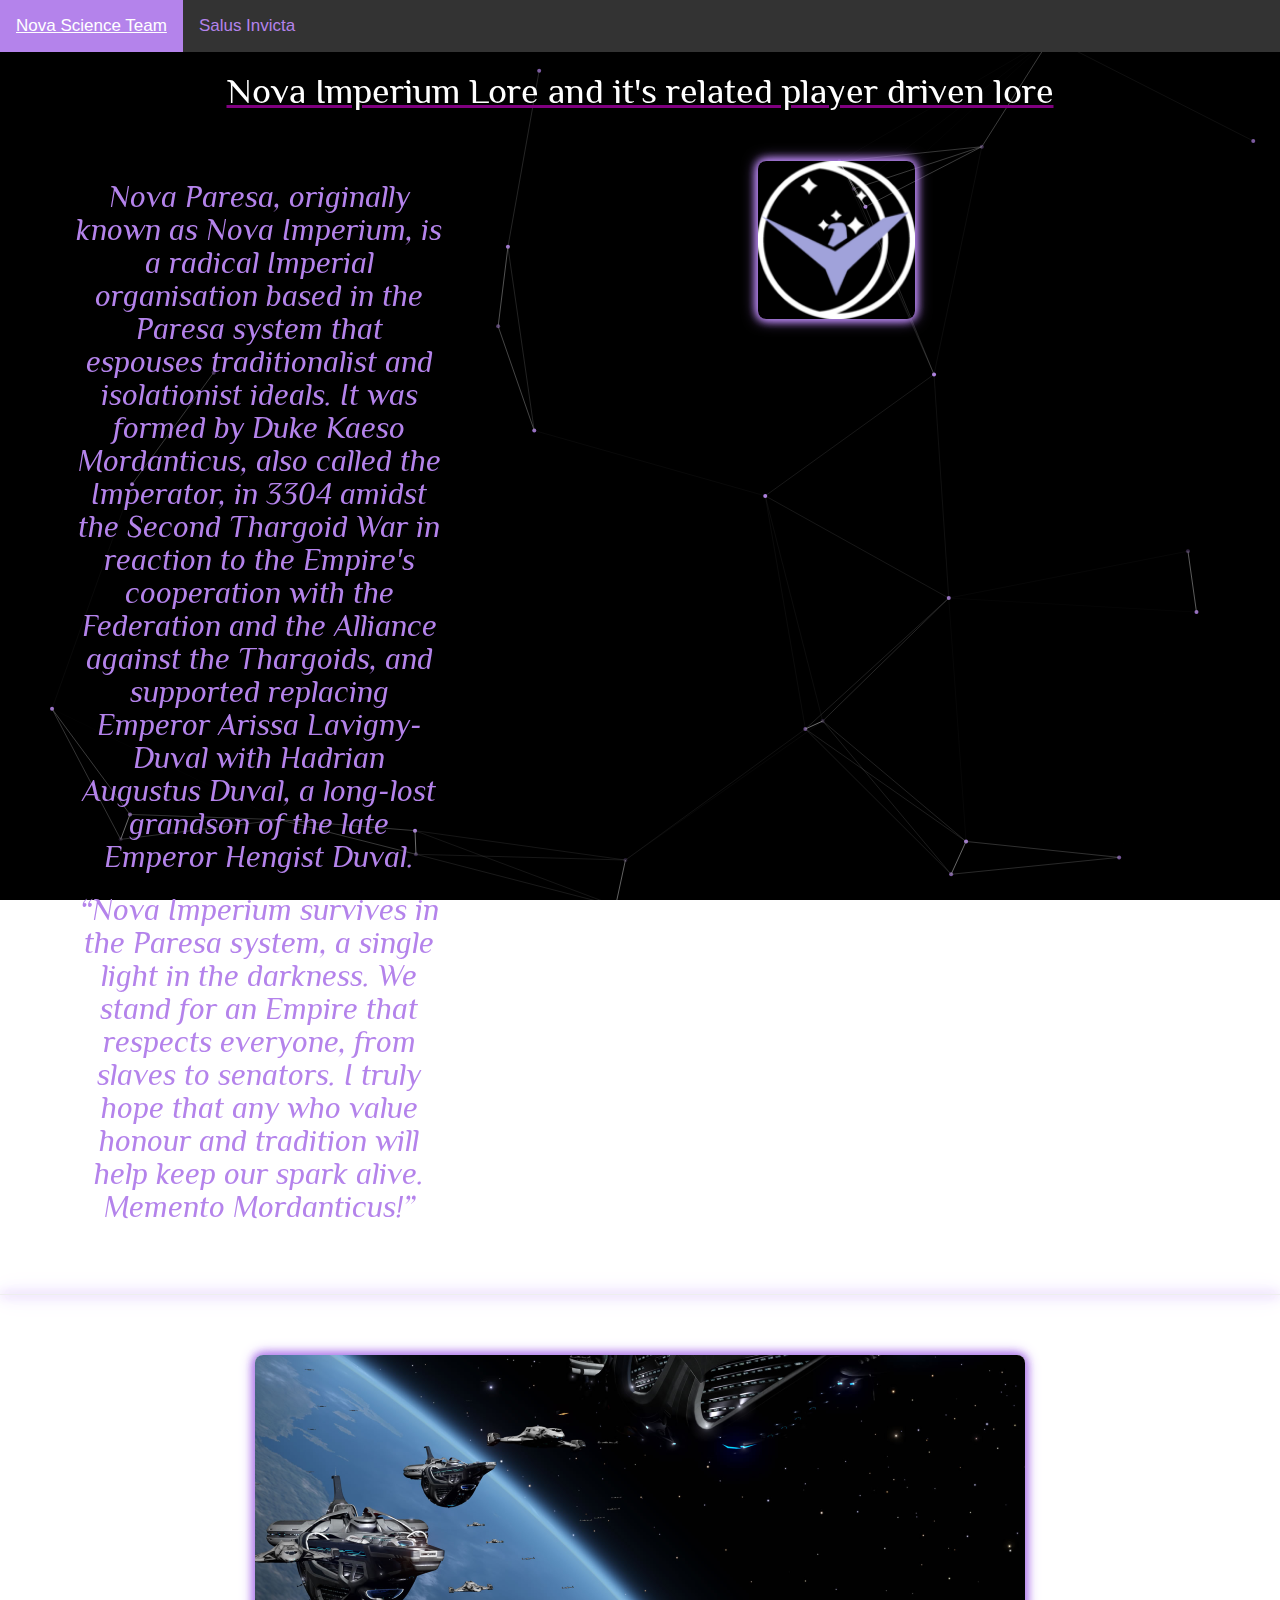
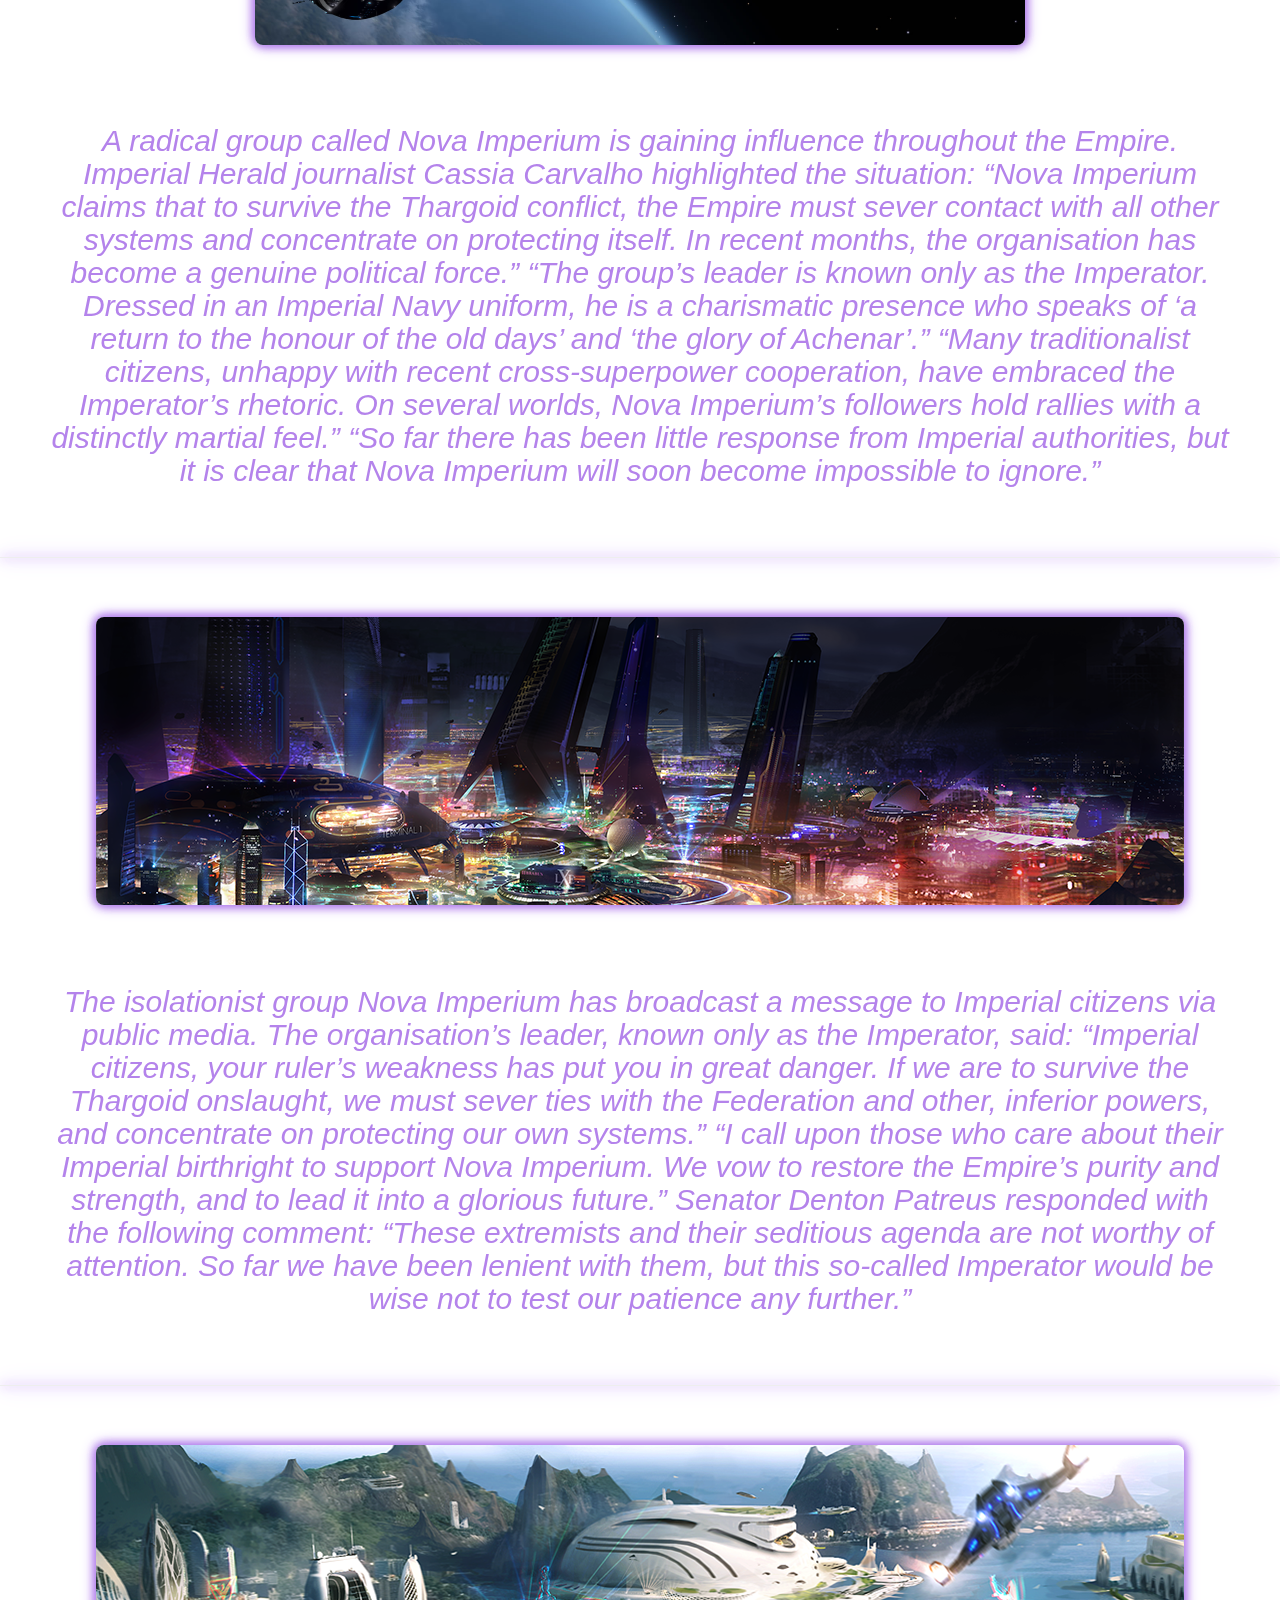
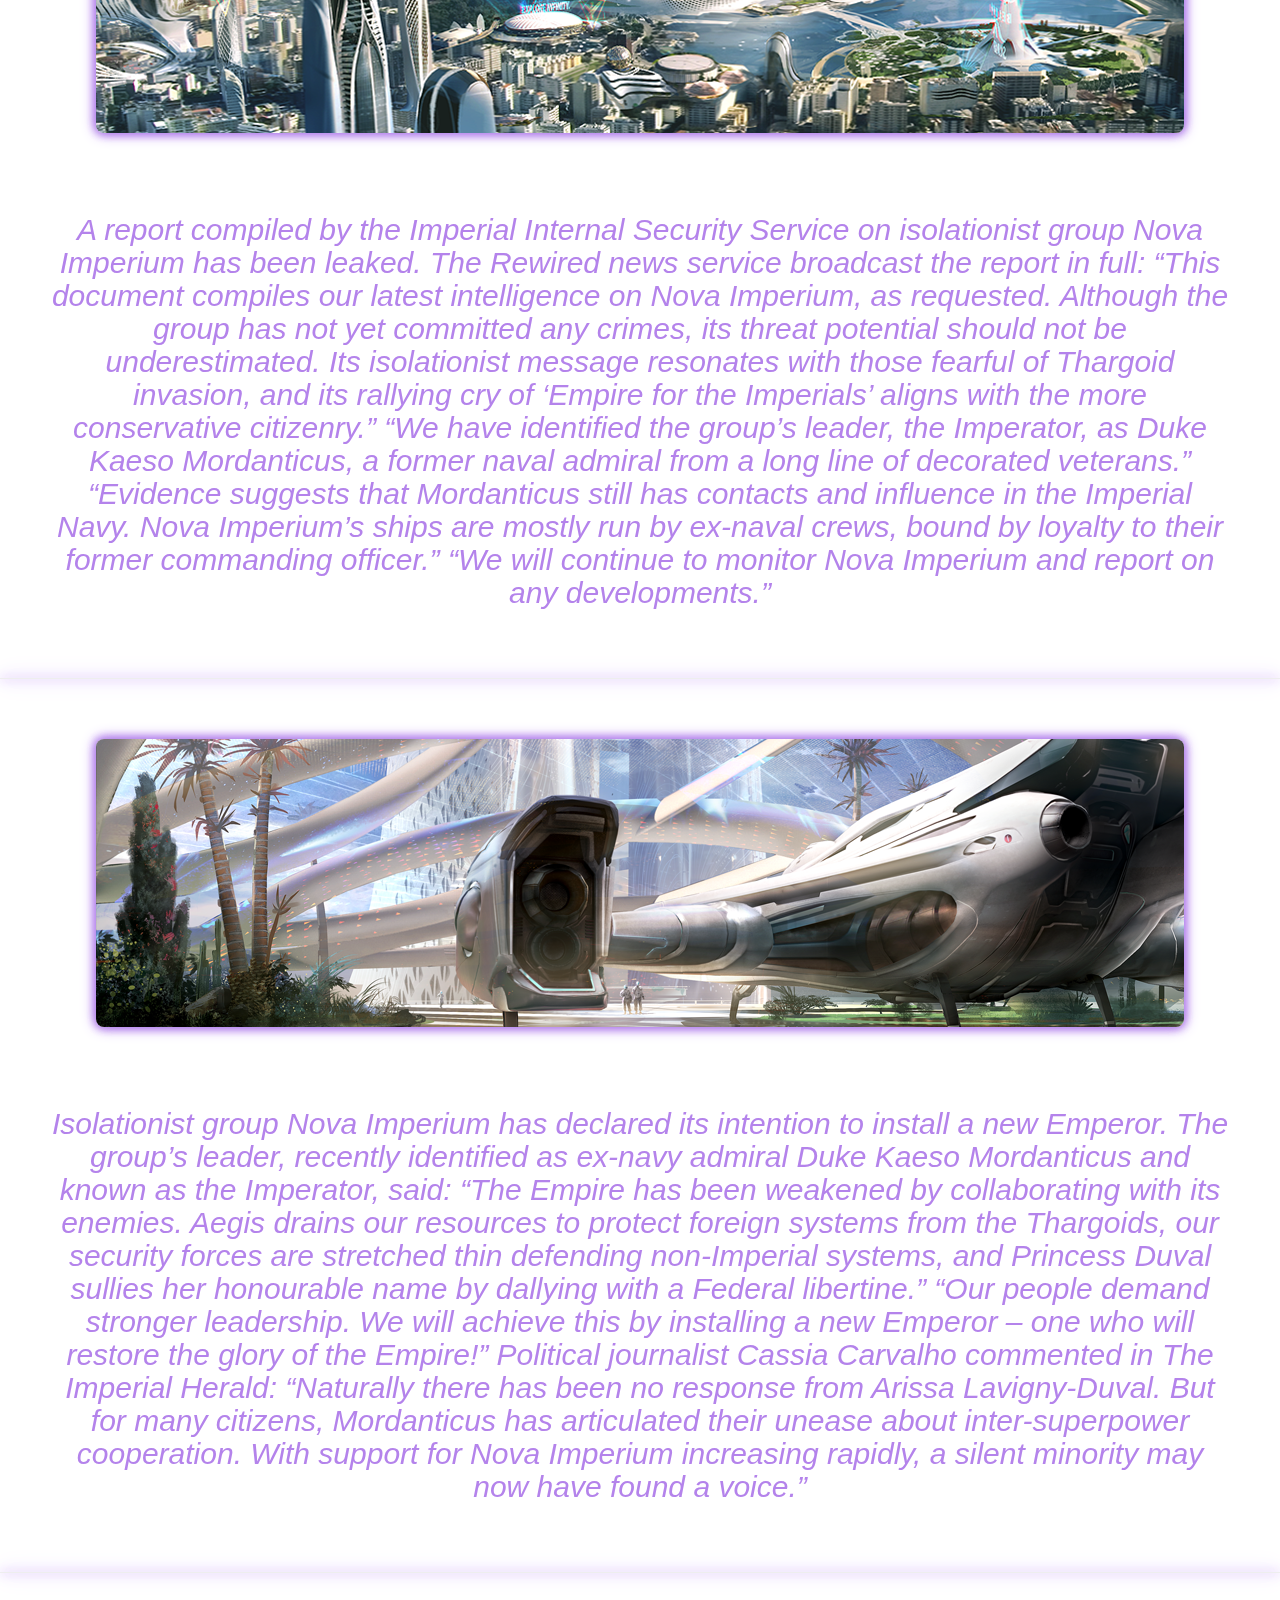
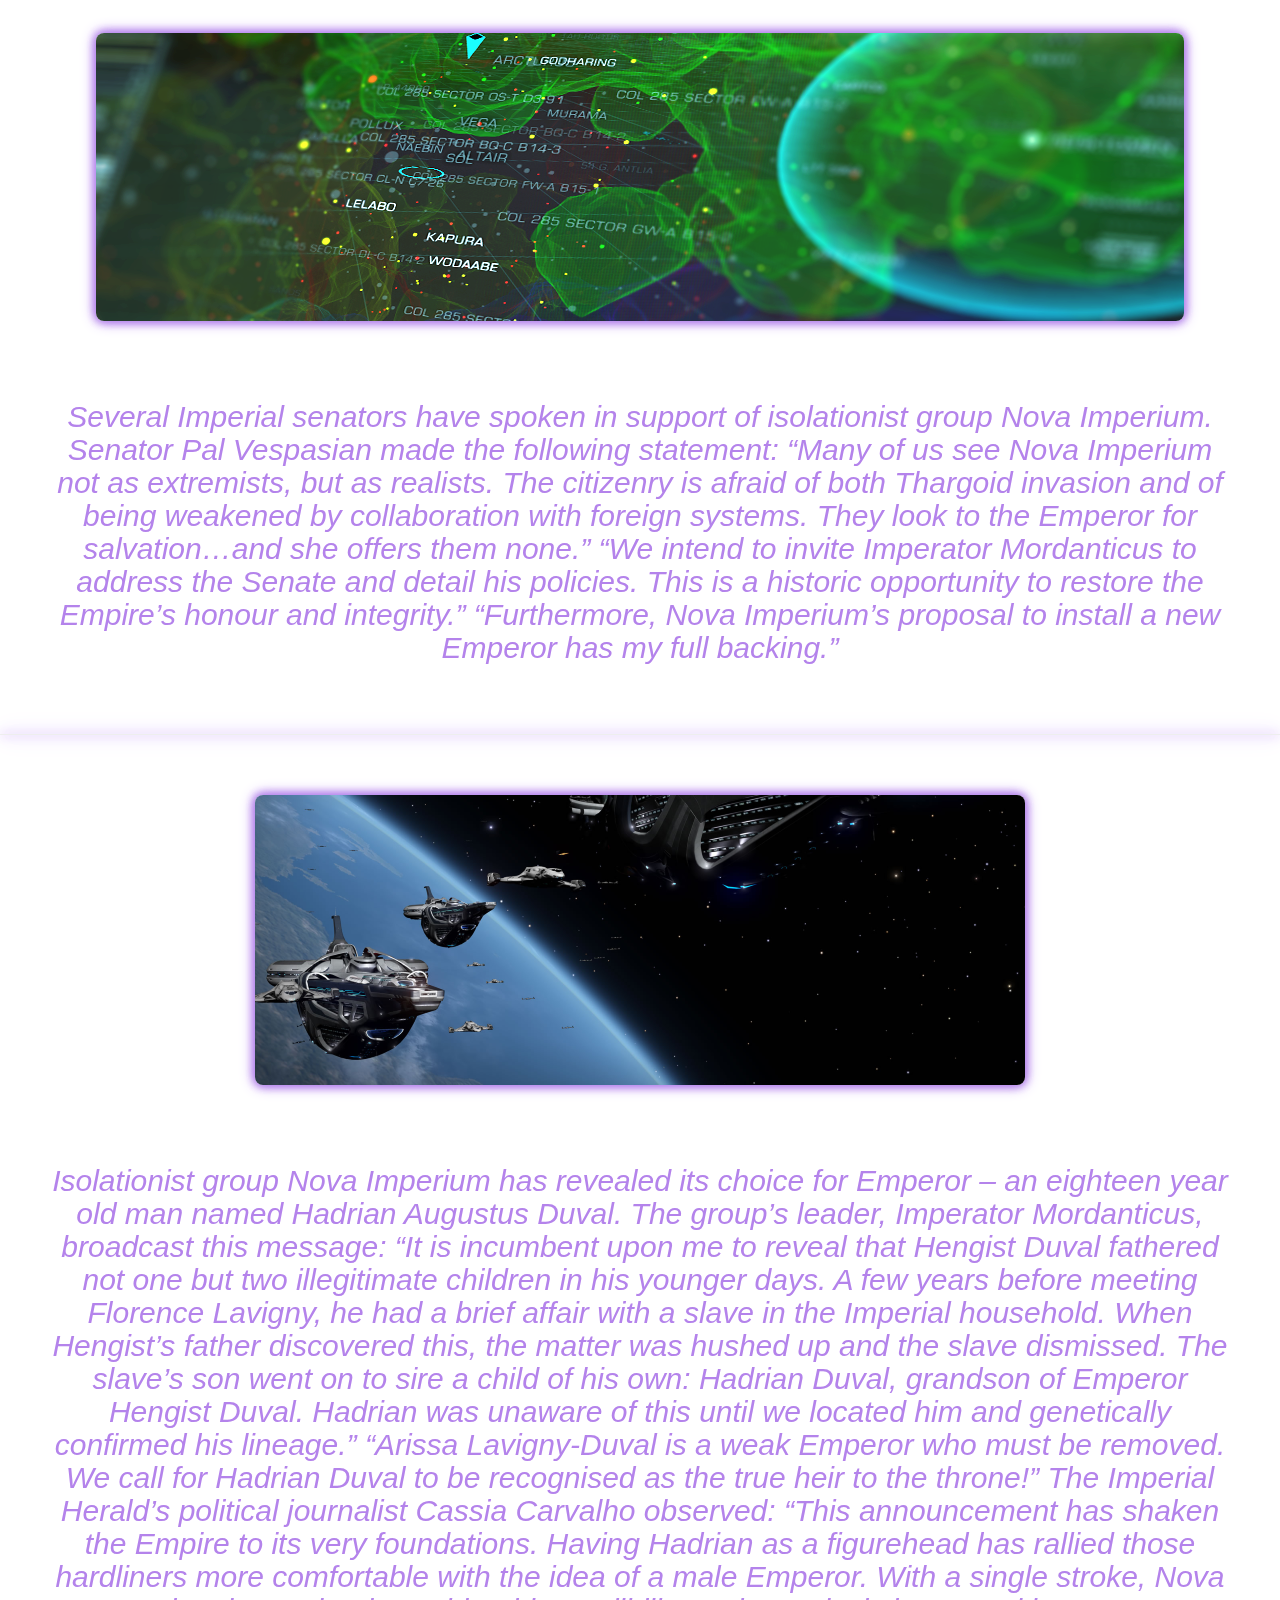
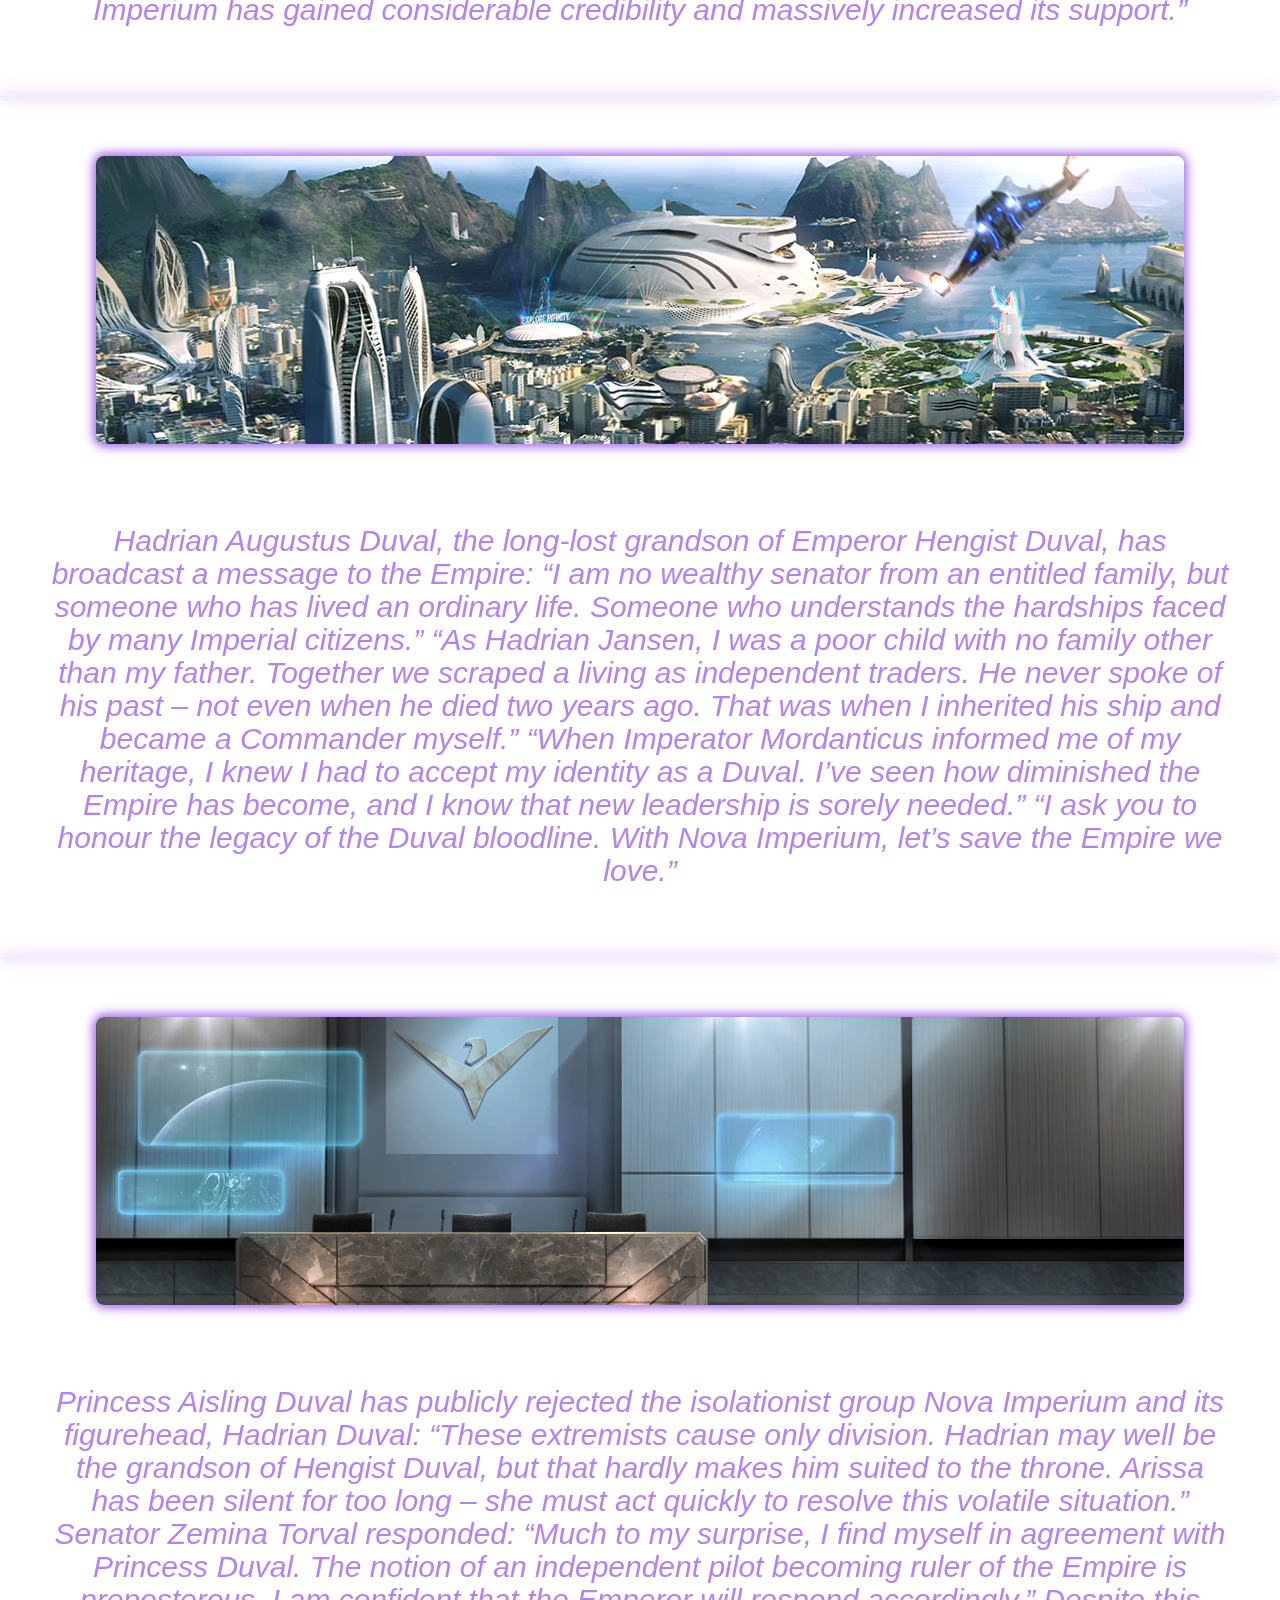
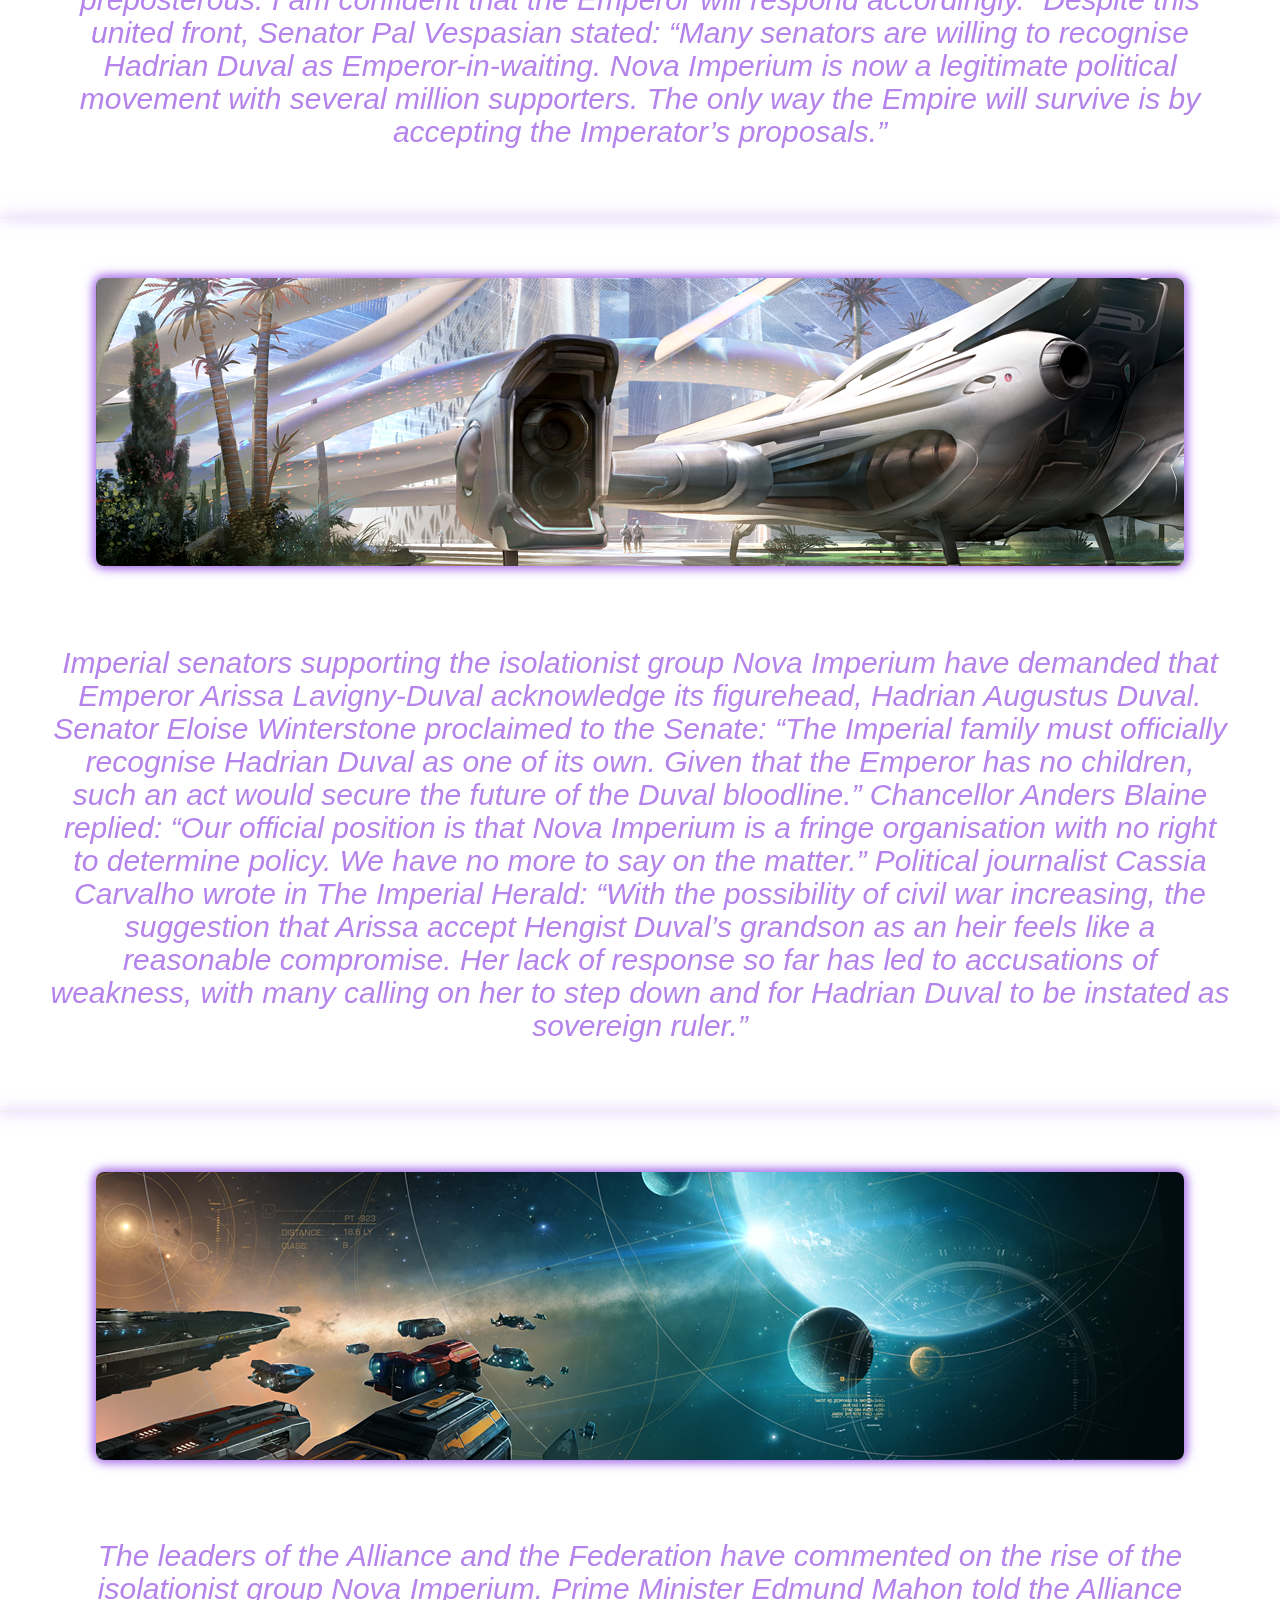
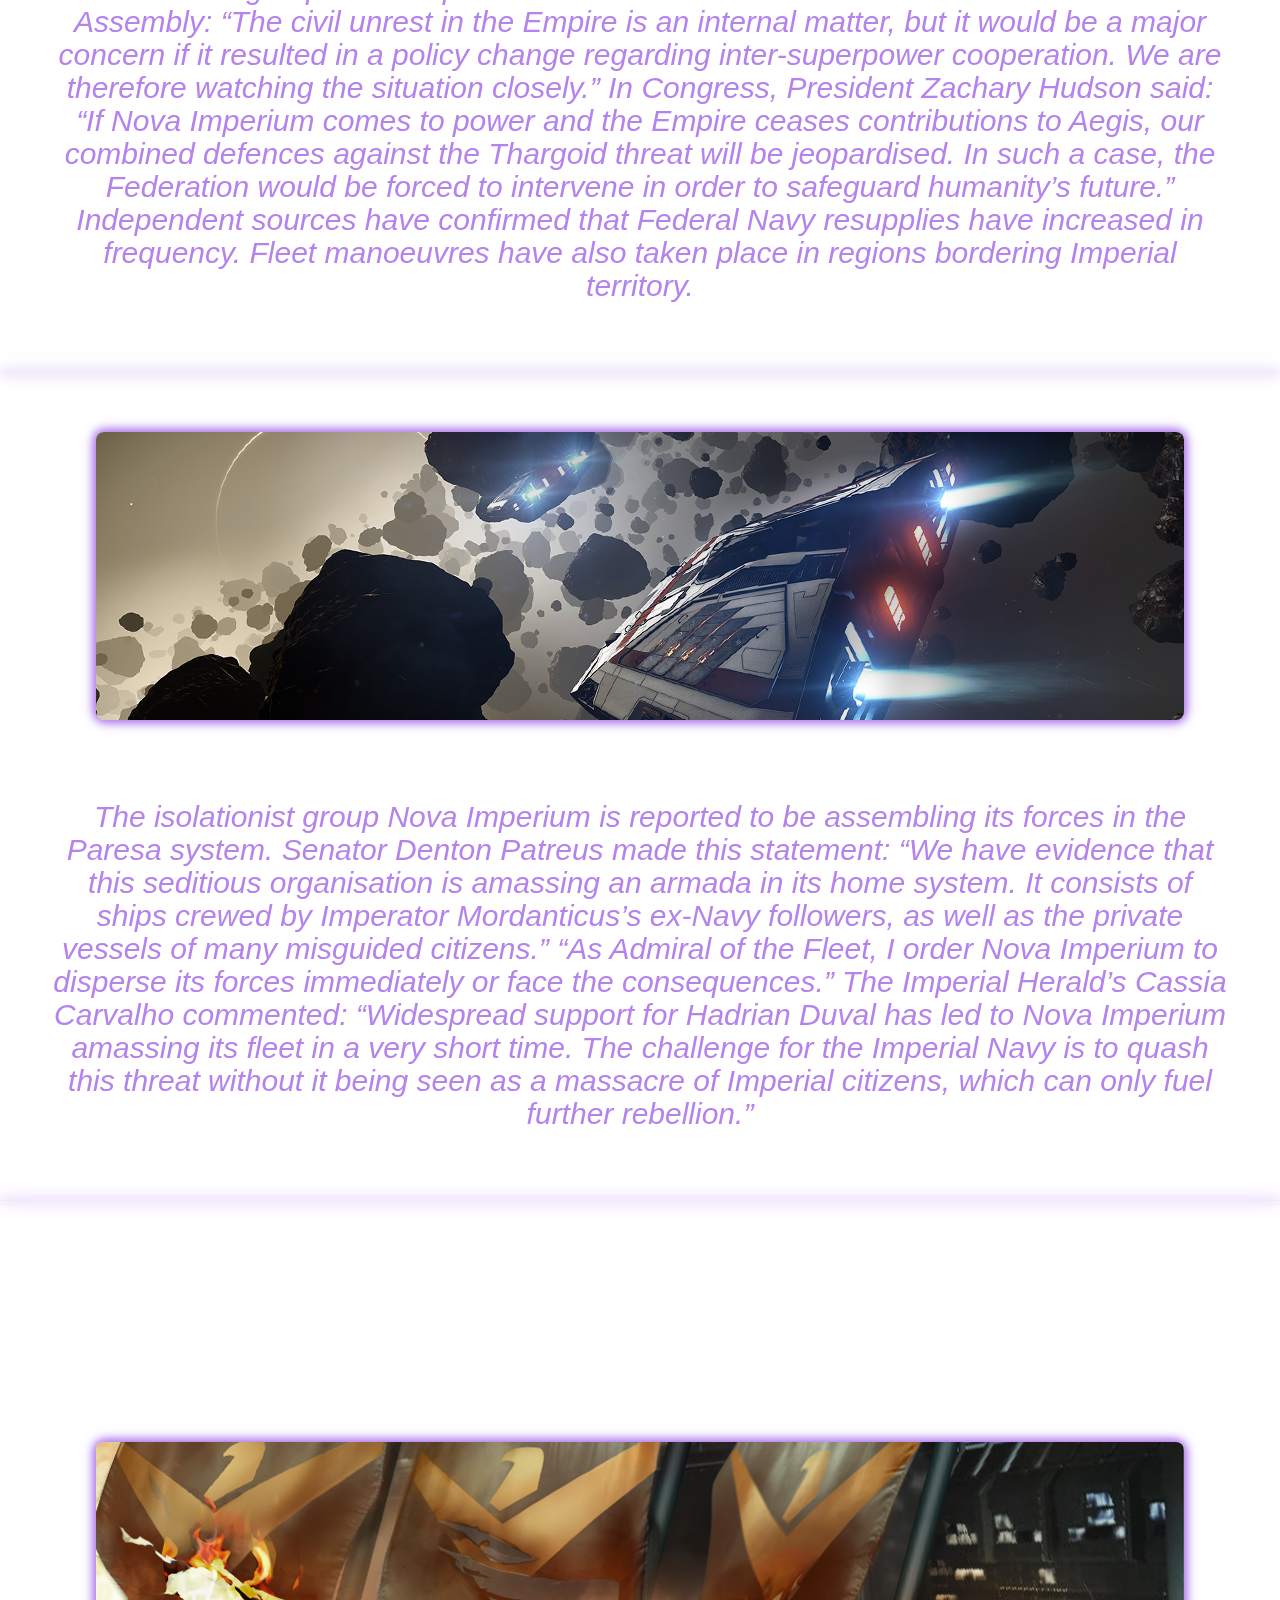
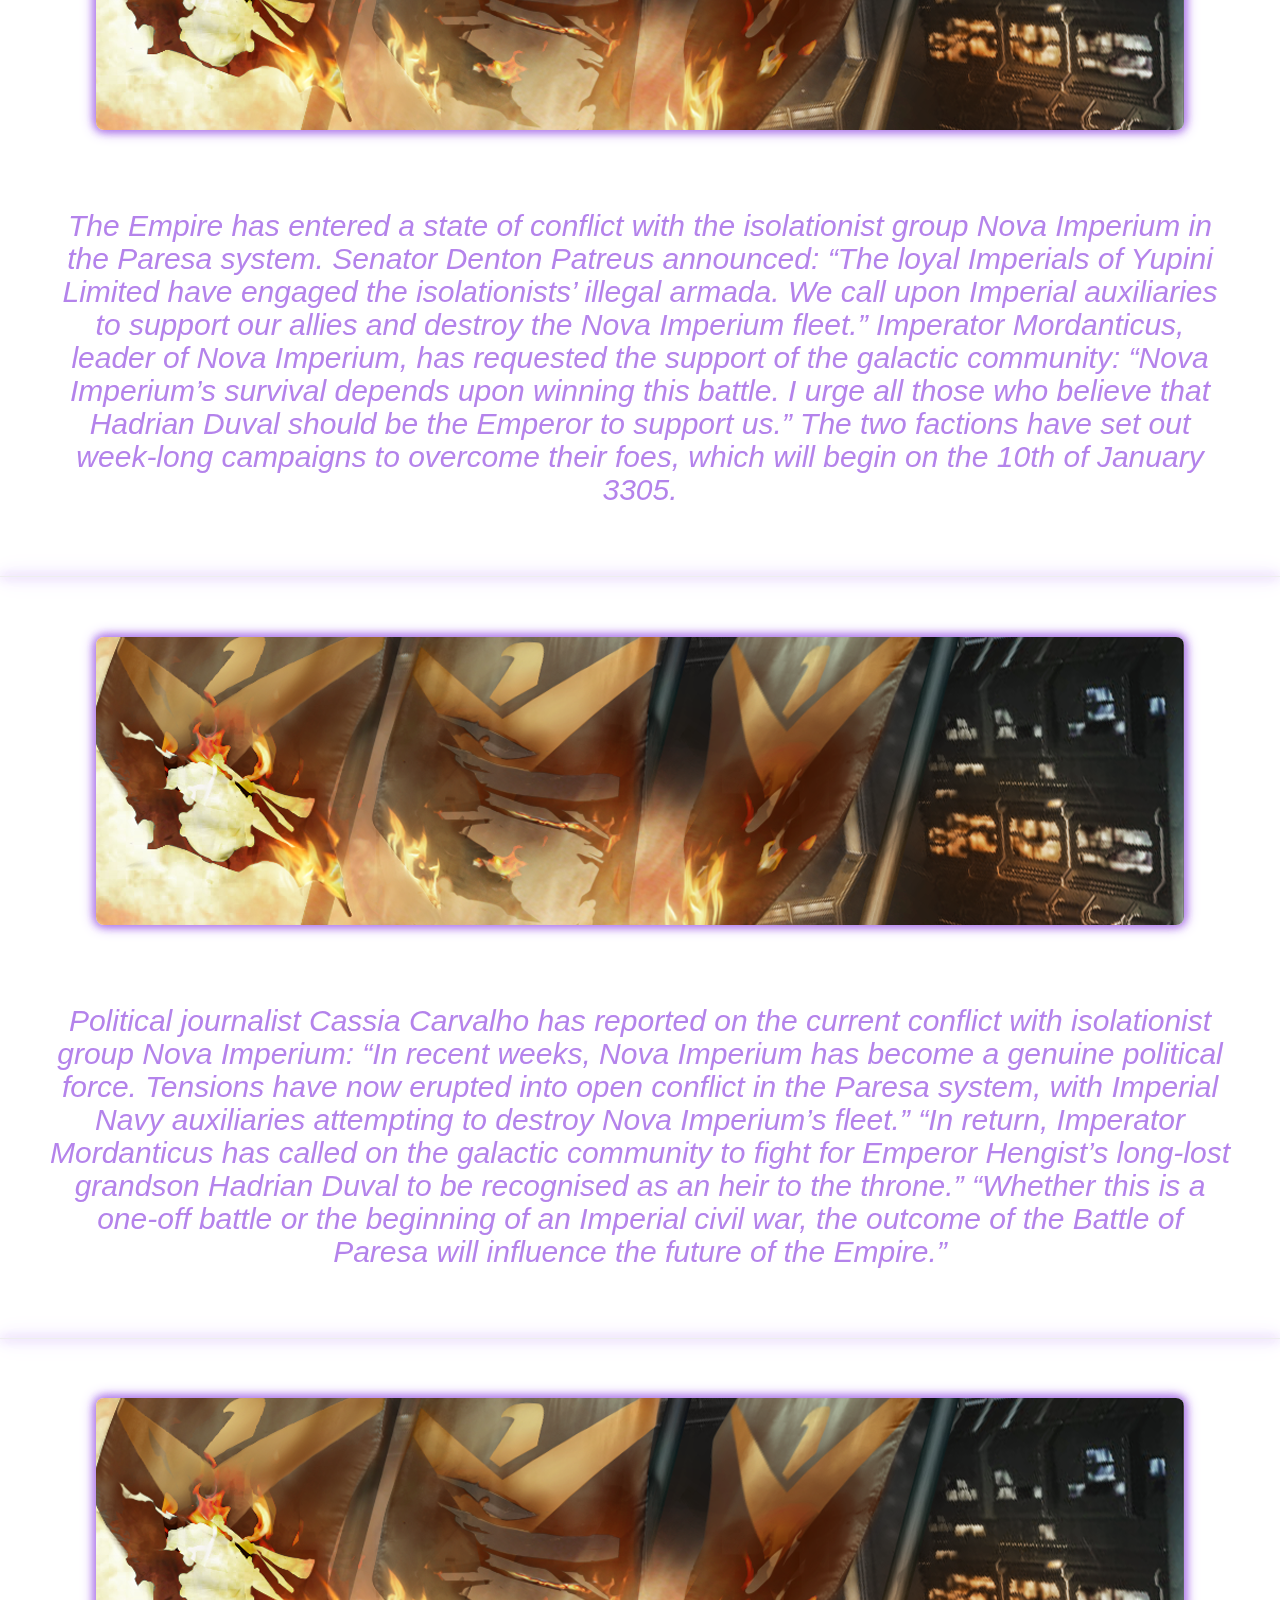
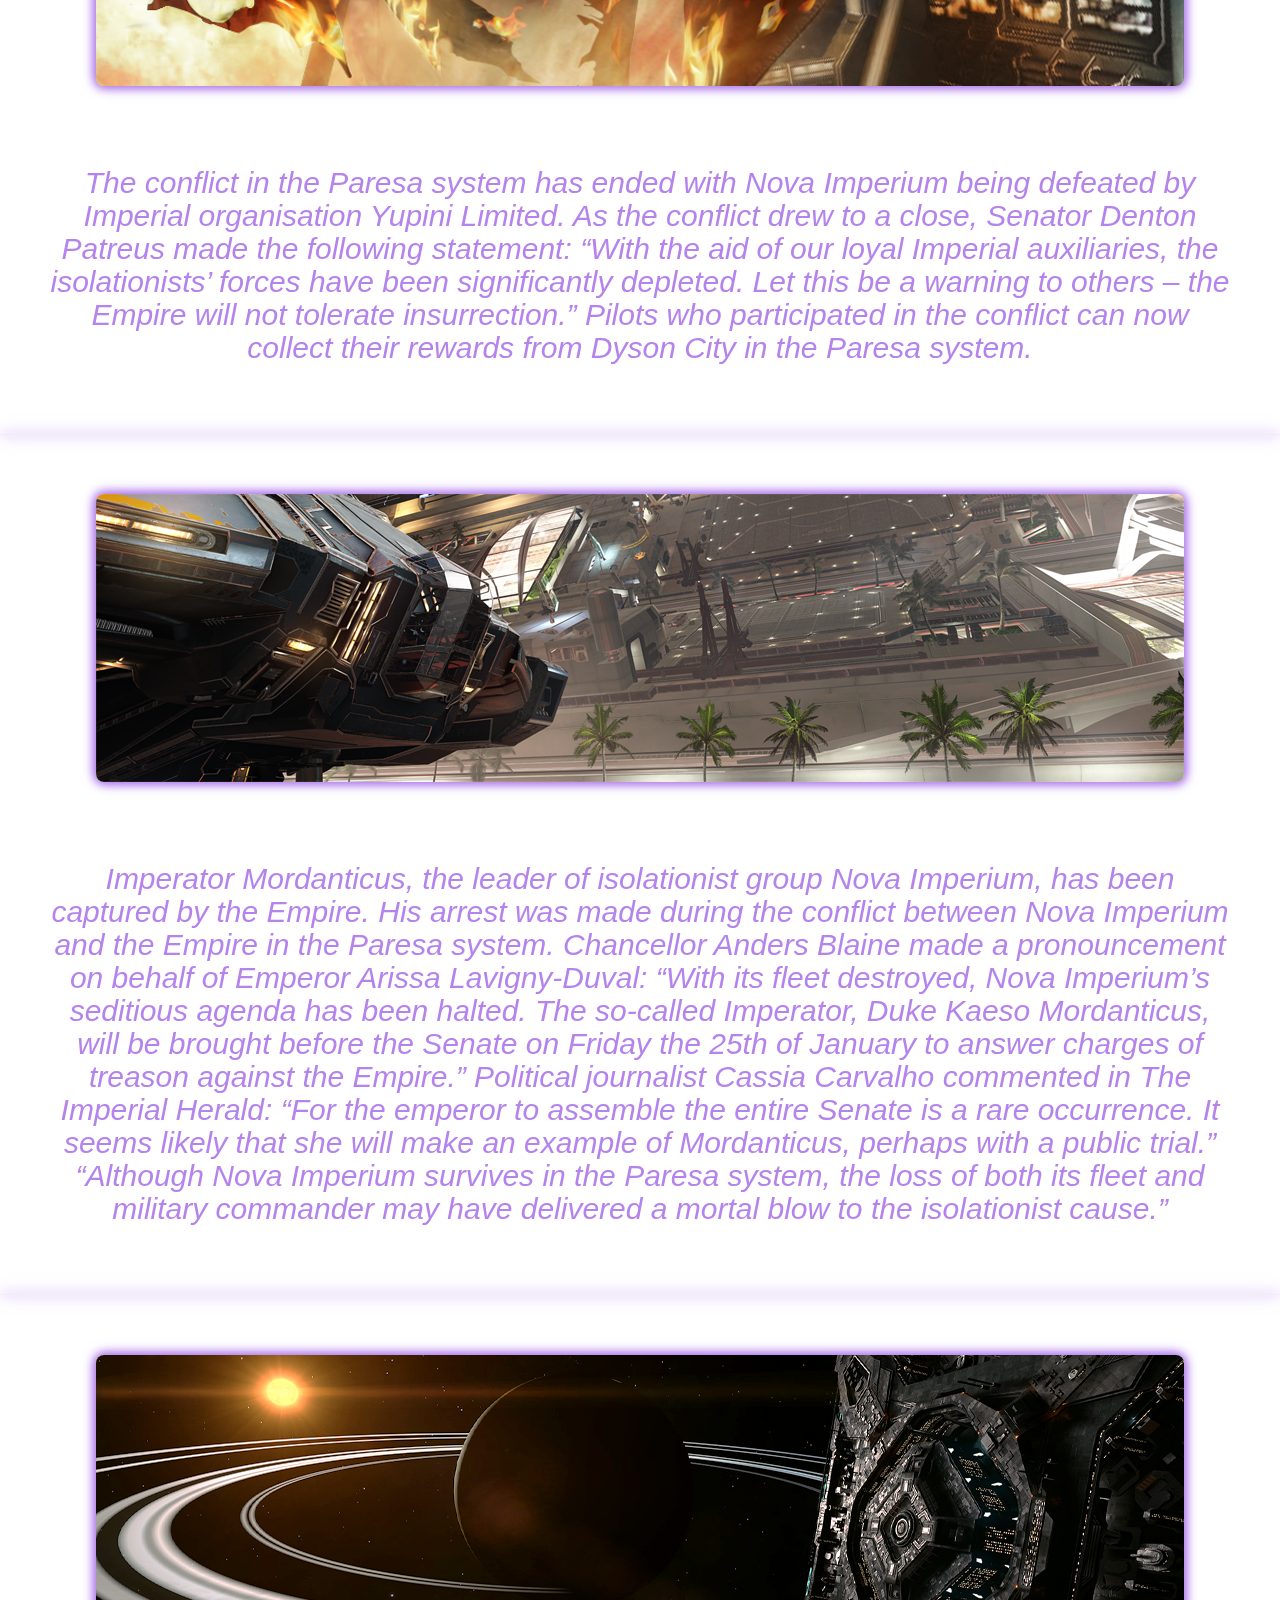
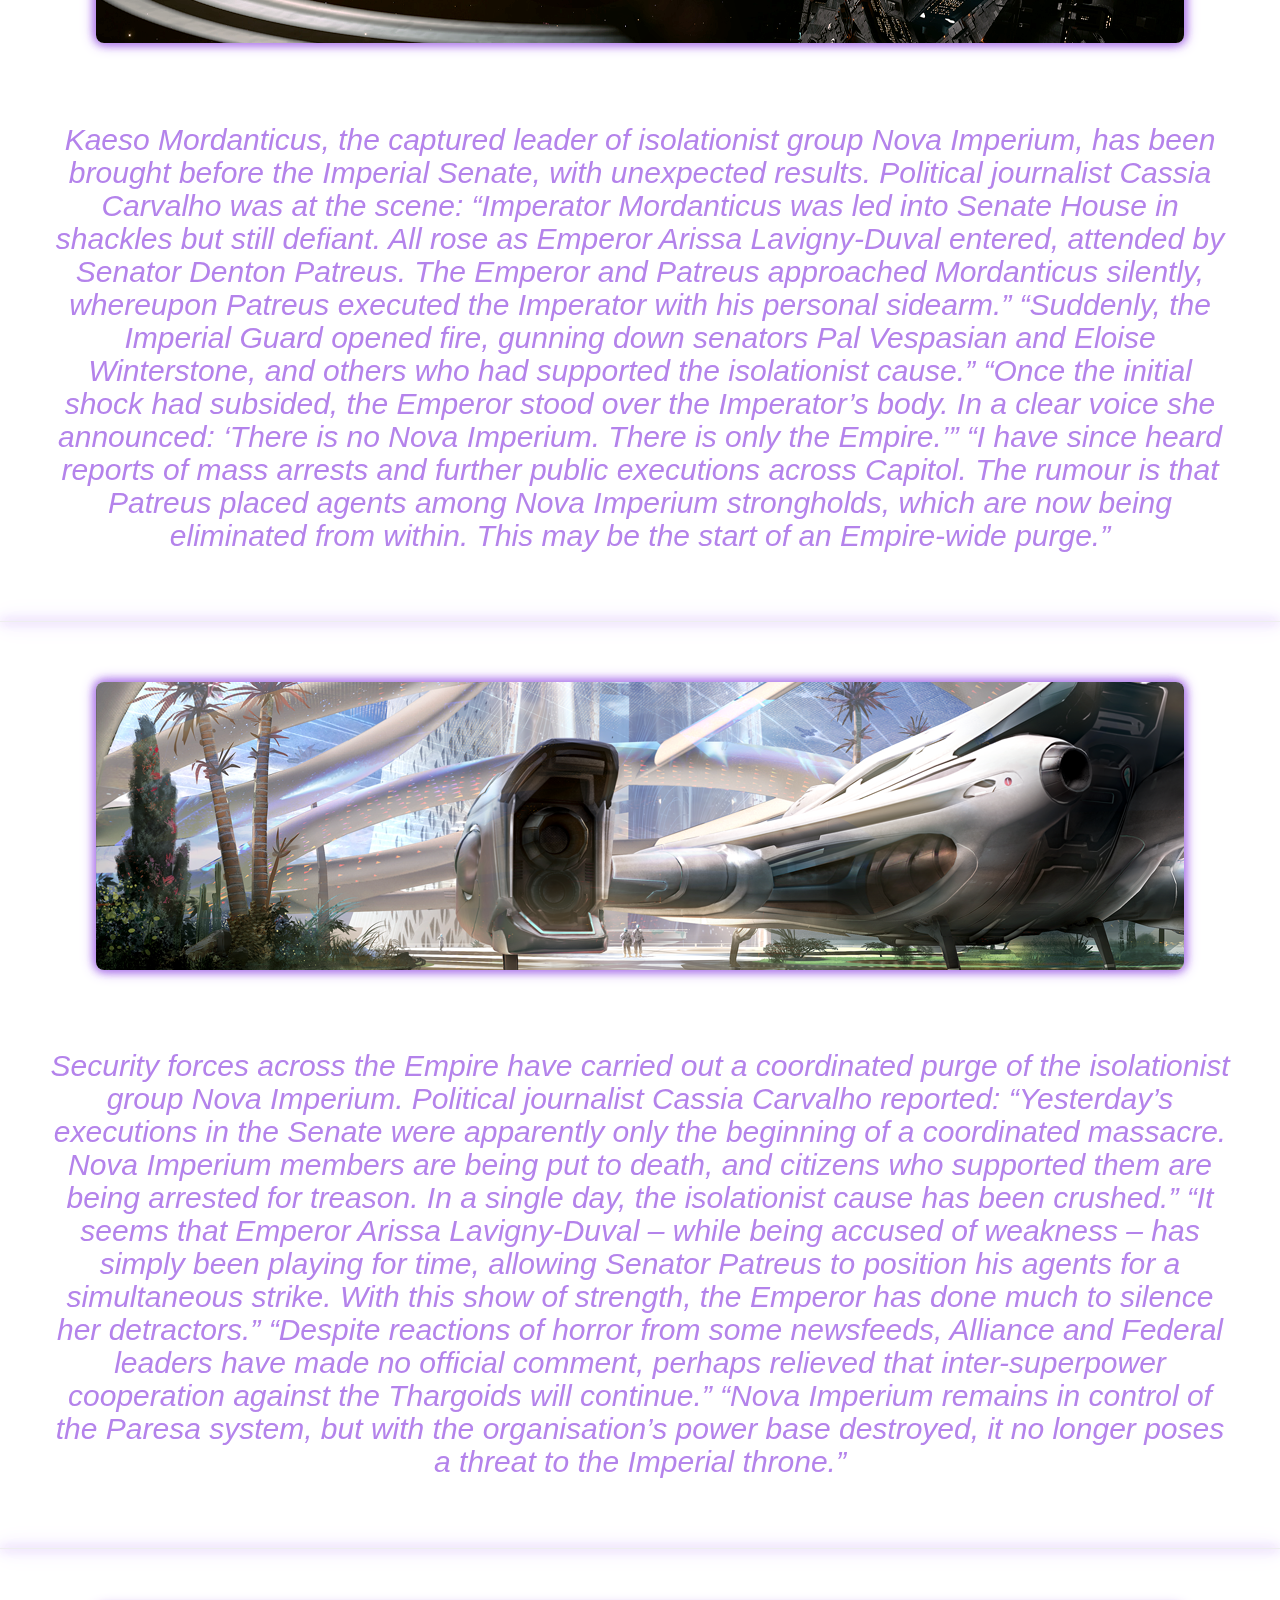
==== commit a19516f4: "test" ====
--- a/index.html
+++ b/index.html
@@ -4,6 +4,11 @@
 <meta charset="UTF-8">
 <meta name="viewport" content="width=device-width, initial-scale=1">
 <title>Nova Imperium Lore</title>
+<meta content="Nova Imperium" property="og:title" />
+<meta content="Նովա Կայսռության Պատմությունը և դրա հետ կապված խաղացողների վրա հիմնված պատմությունները" property="og:description" />
+<meta content="https://mmontagee-workshop.github.io/Nova-Imperium-Lore/" property="og:url" />
+<meta content="https://mmontagee-workshop.github.io/Nova-Imperium-Lore/img/NOVA_WALLPAPER.png" property="og:image" />
+<meta content="#b483eb" data-react-helmet="true" name="theme-color" />
 <link rel="stylesheet" href="style.css"/>
 <link rel="stylesheet" href="background.css"/>
 <link rel="shortcut icon" type="image/png" href="img/favicon.png">
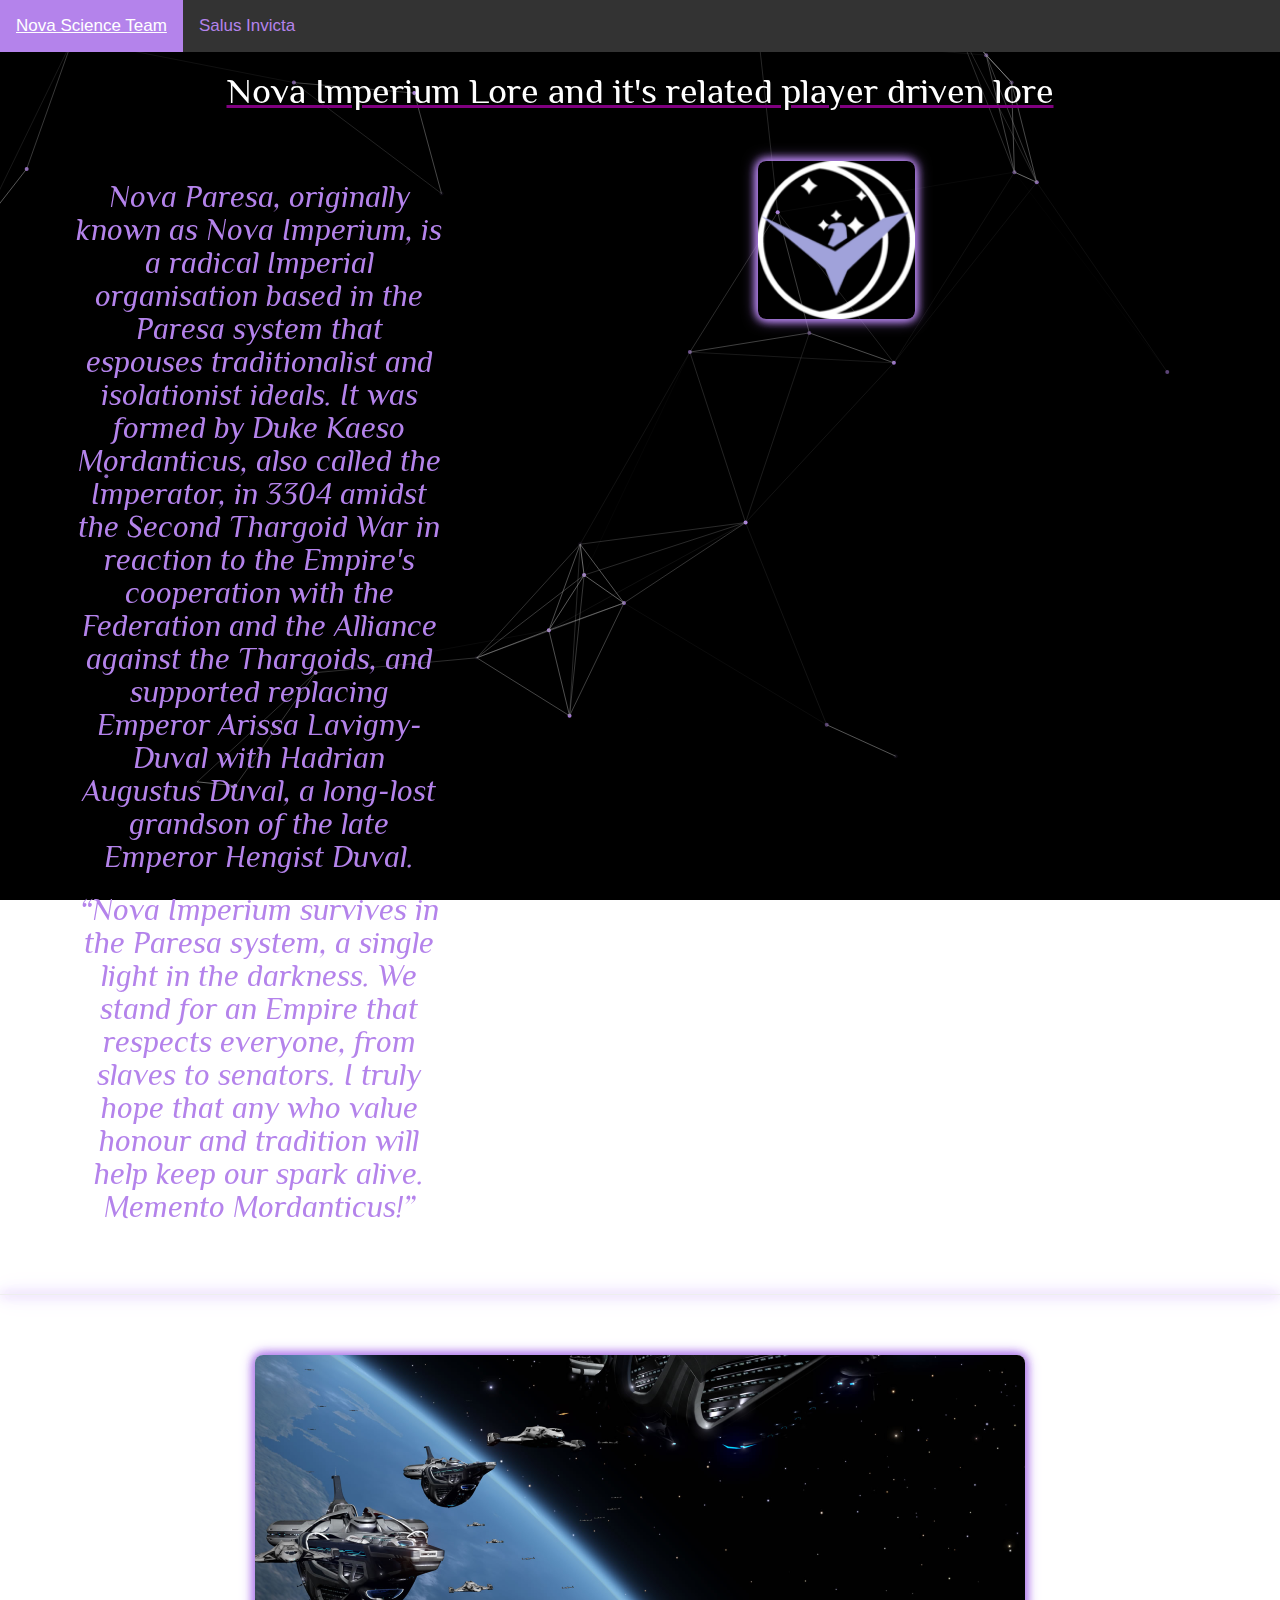
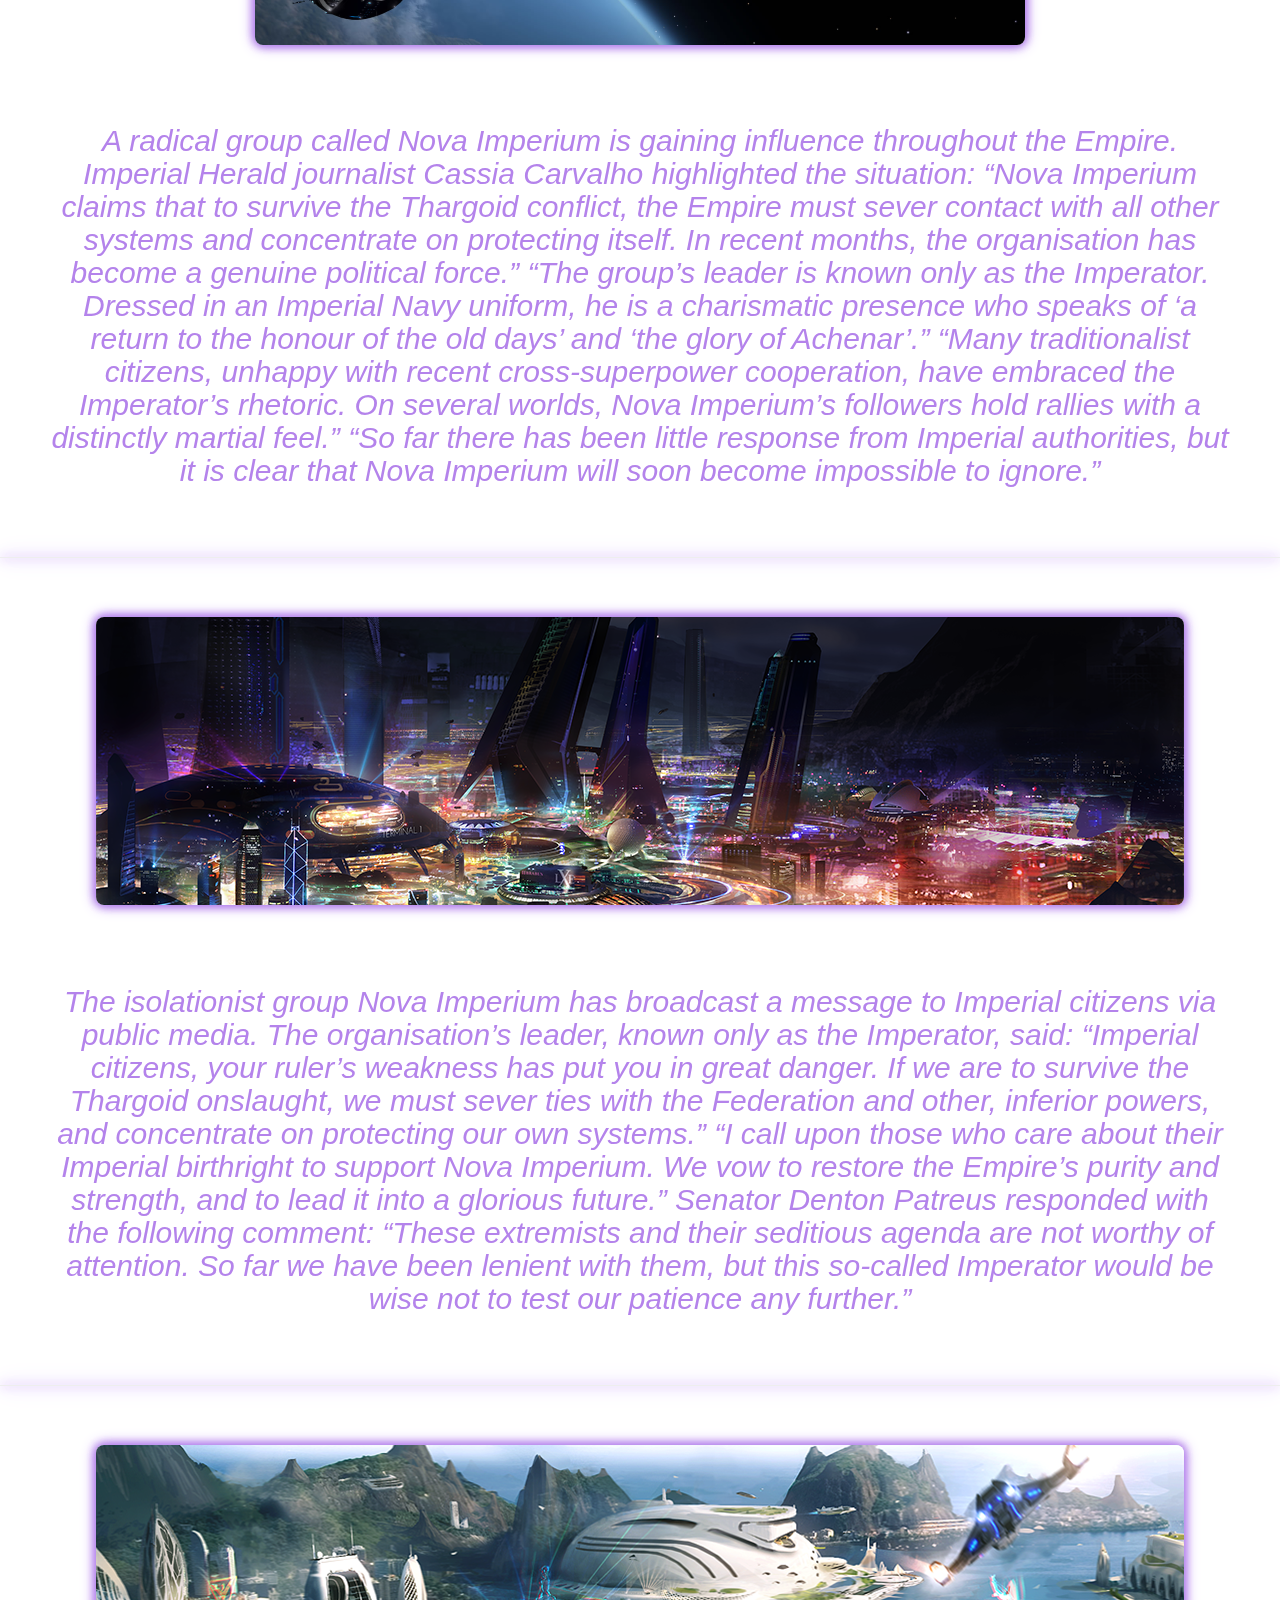
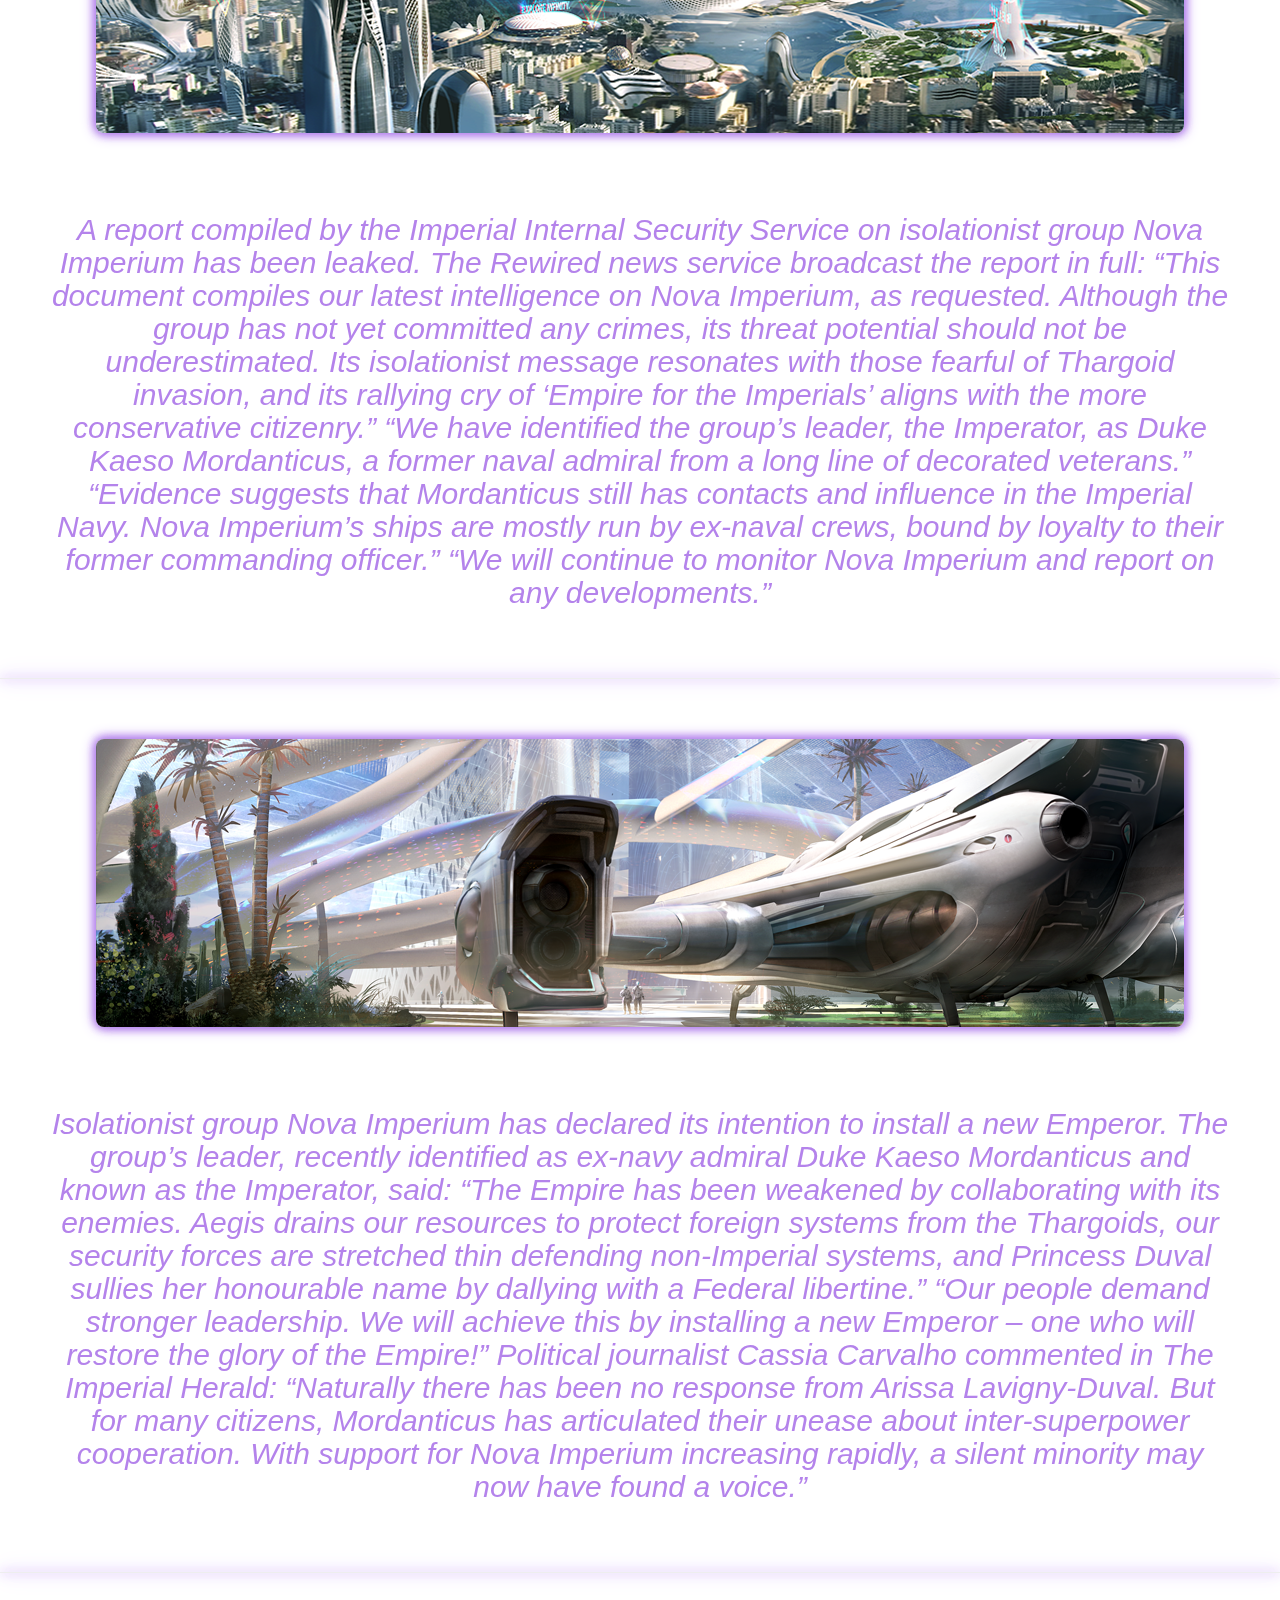
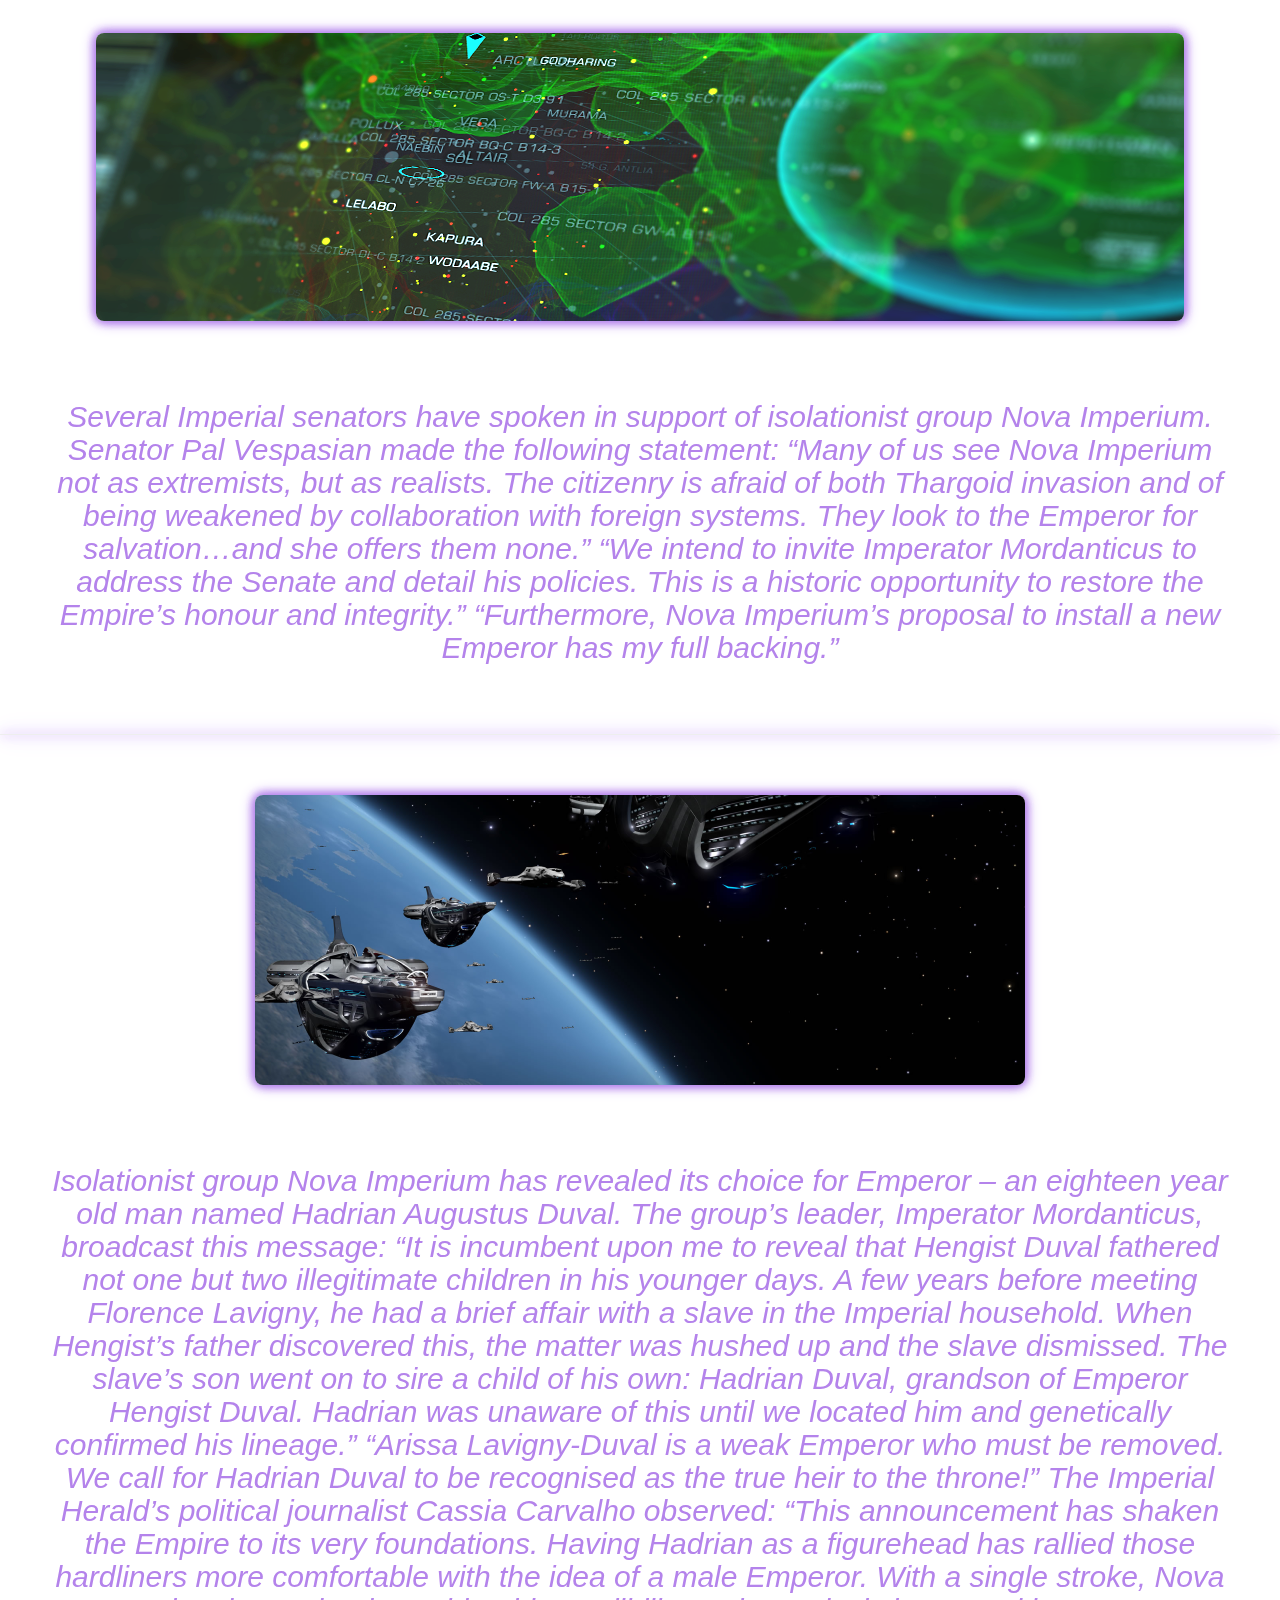
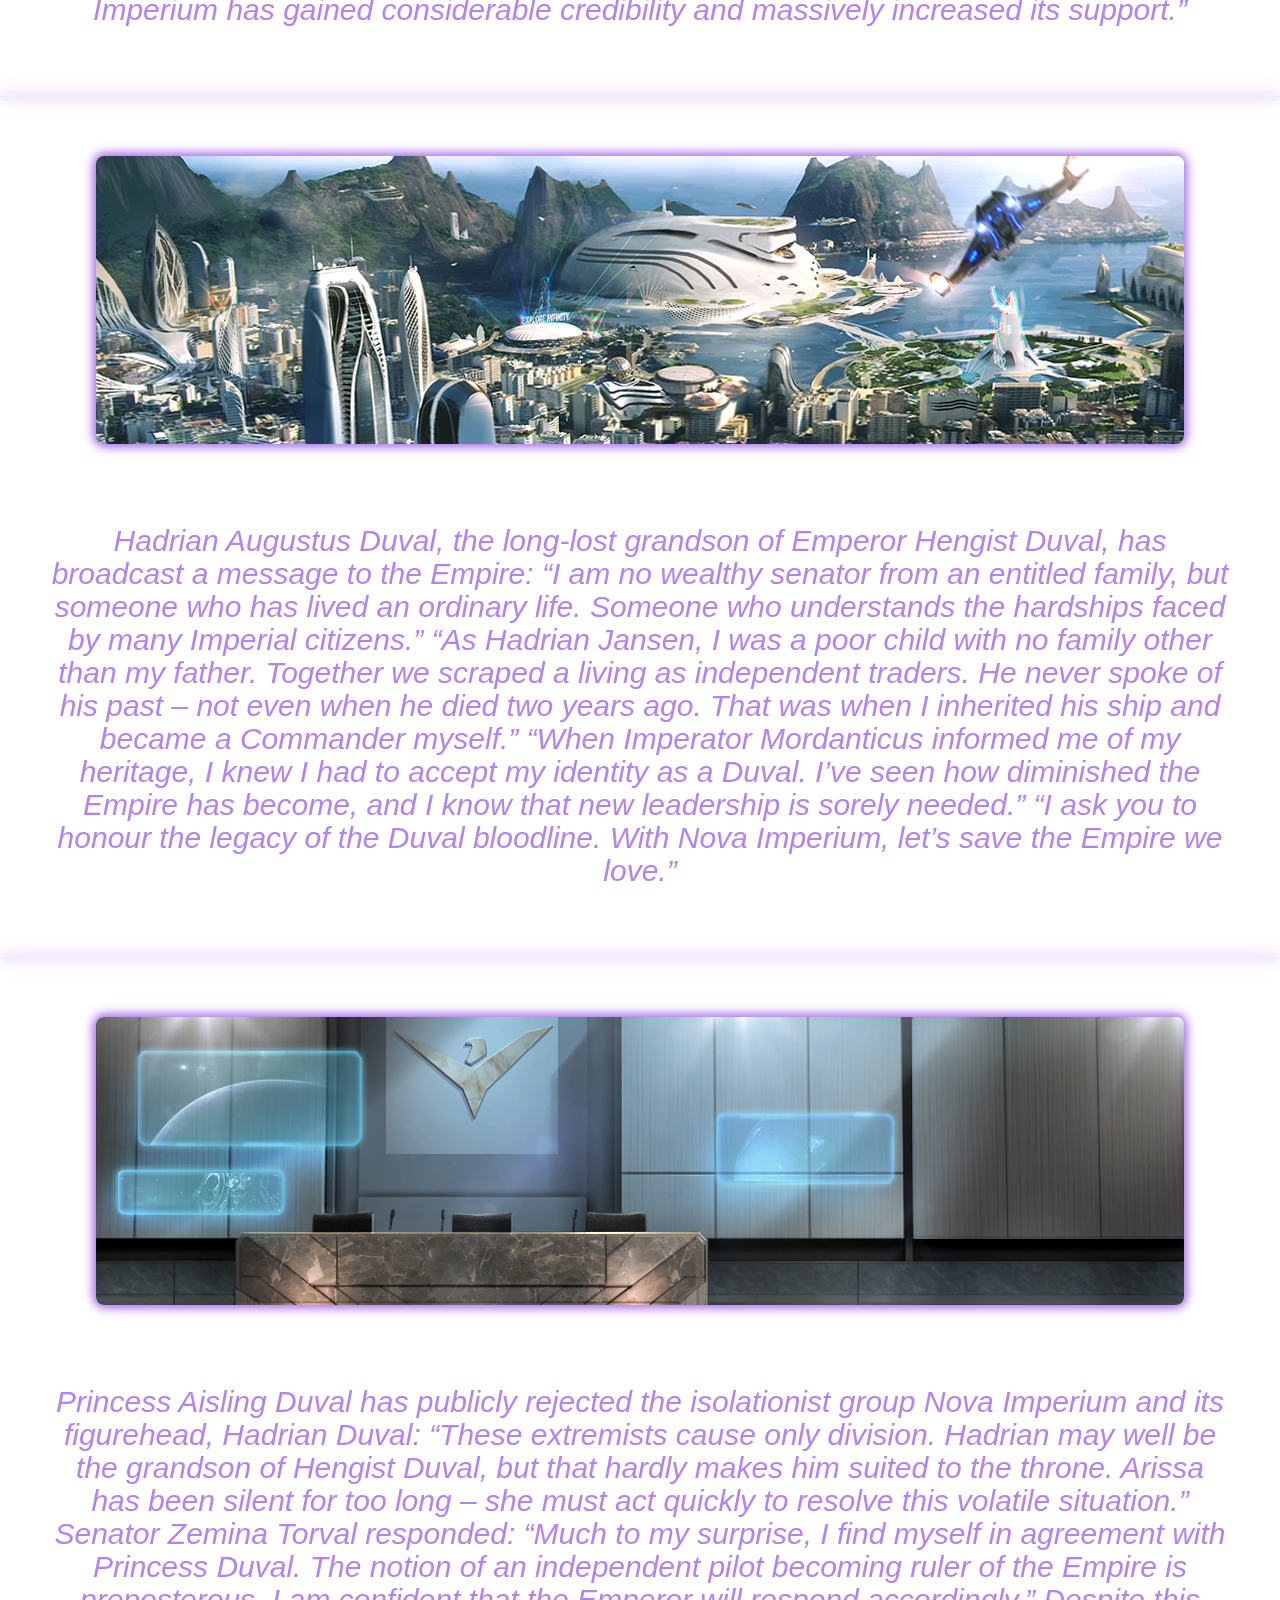
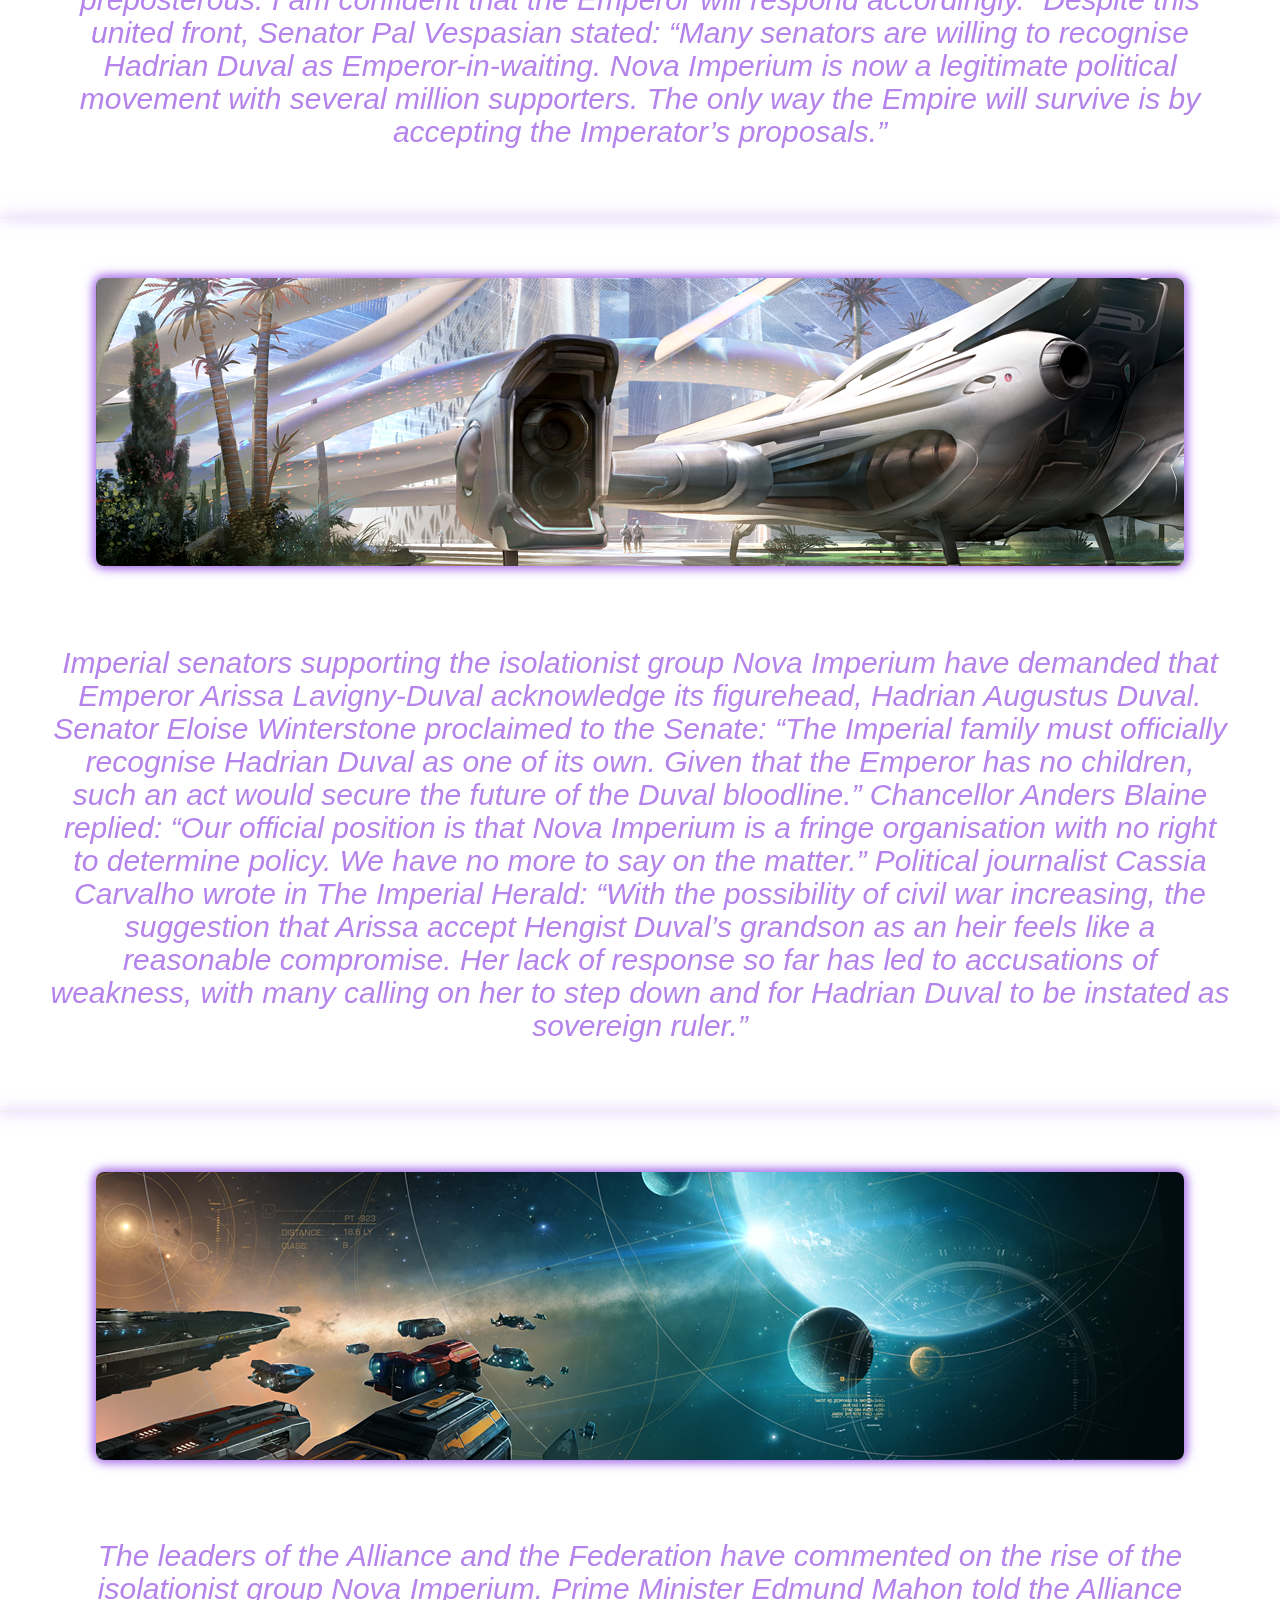
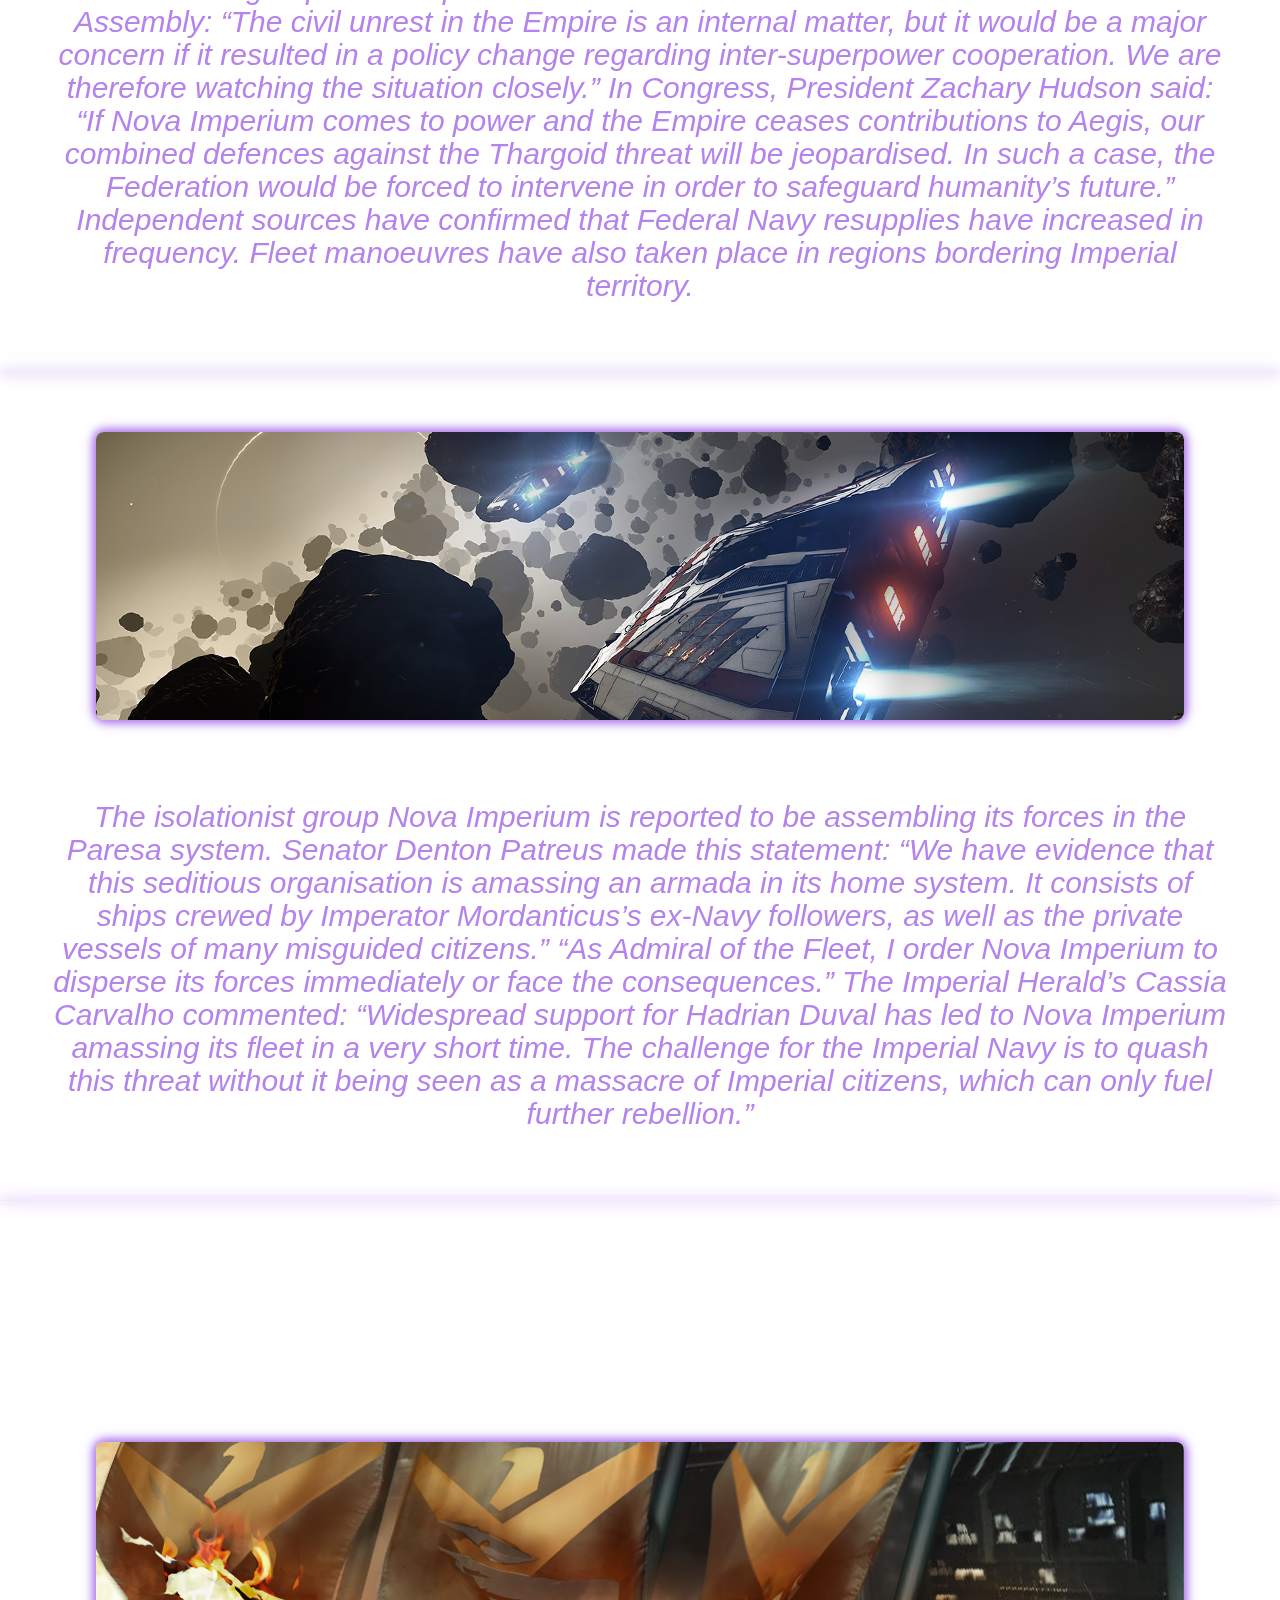
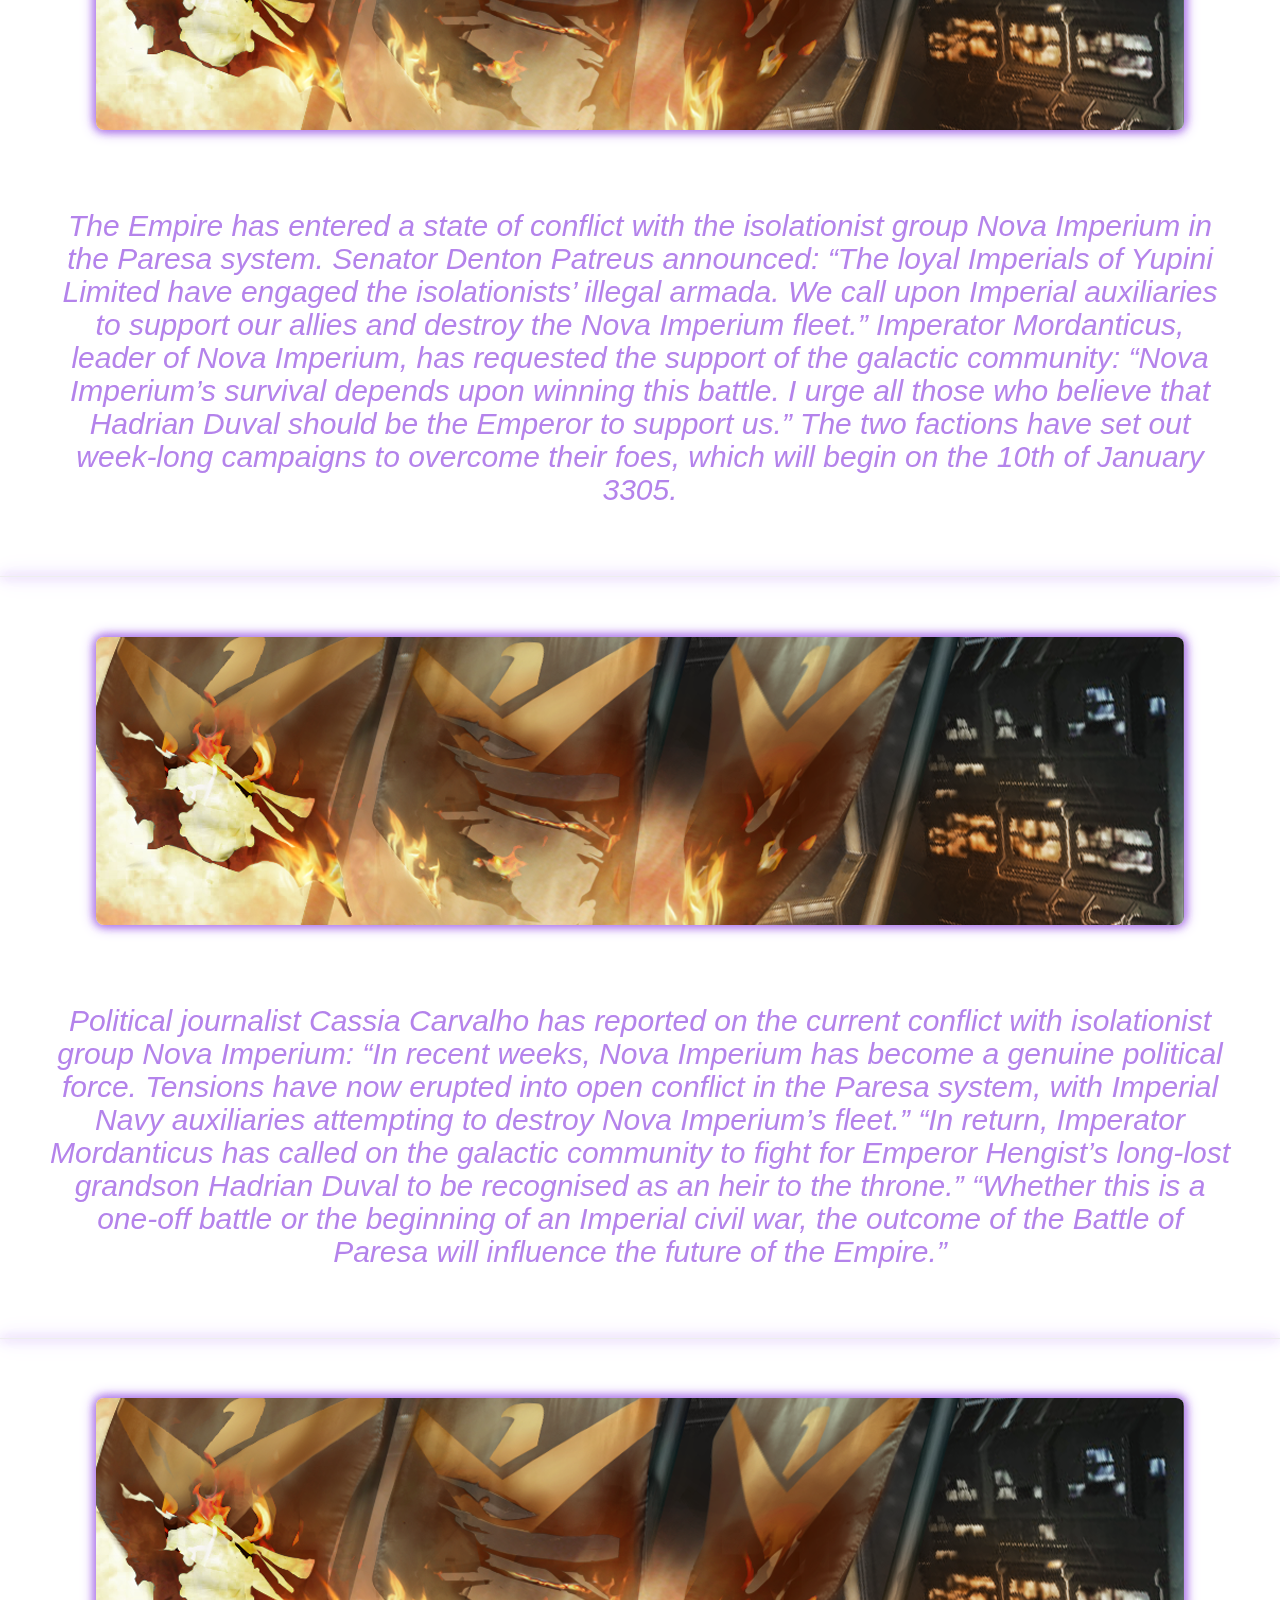
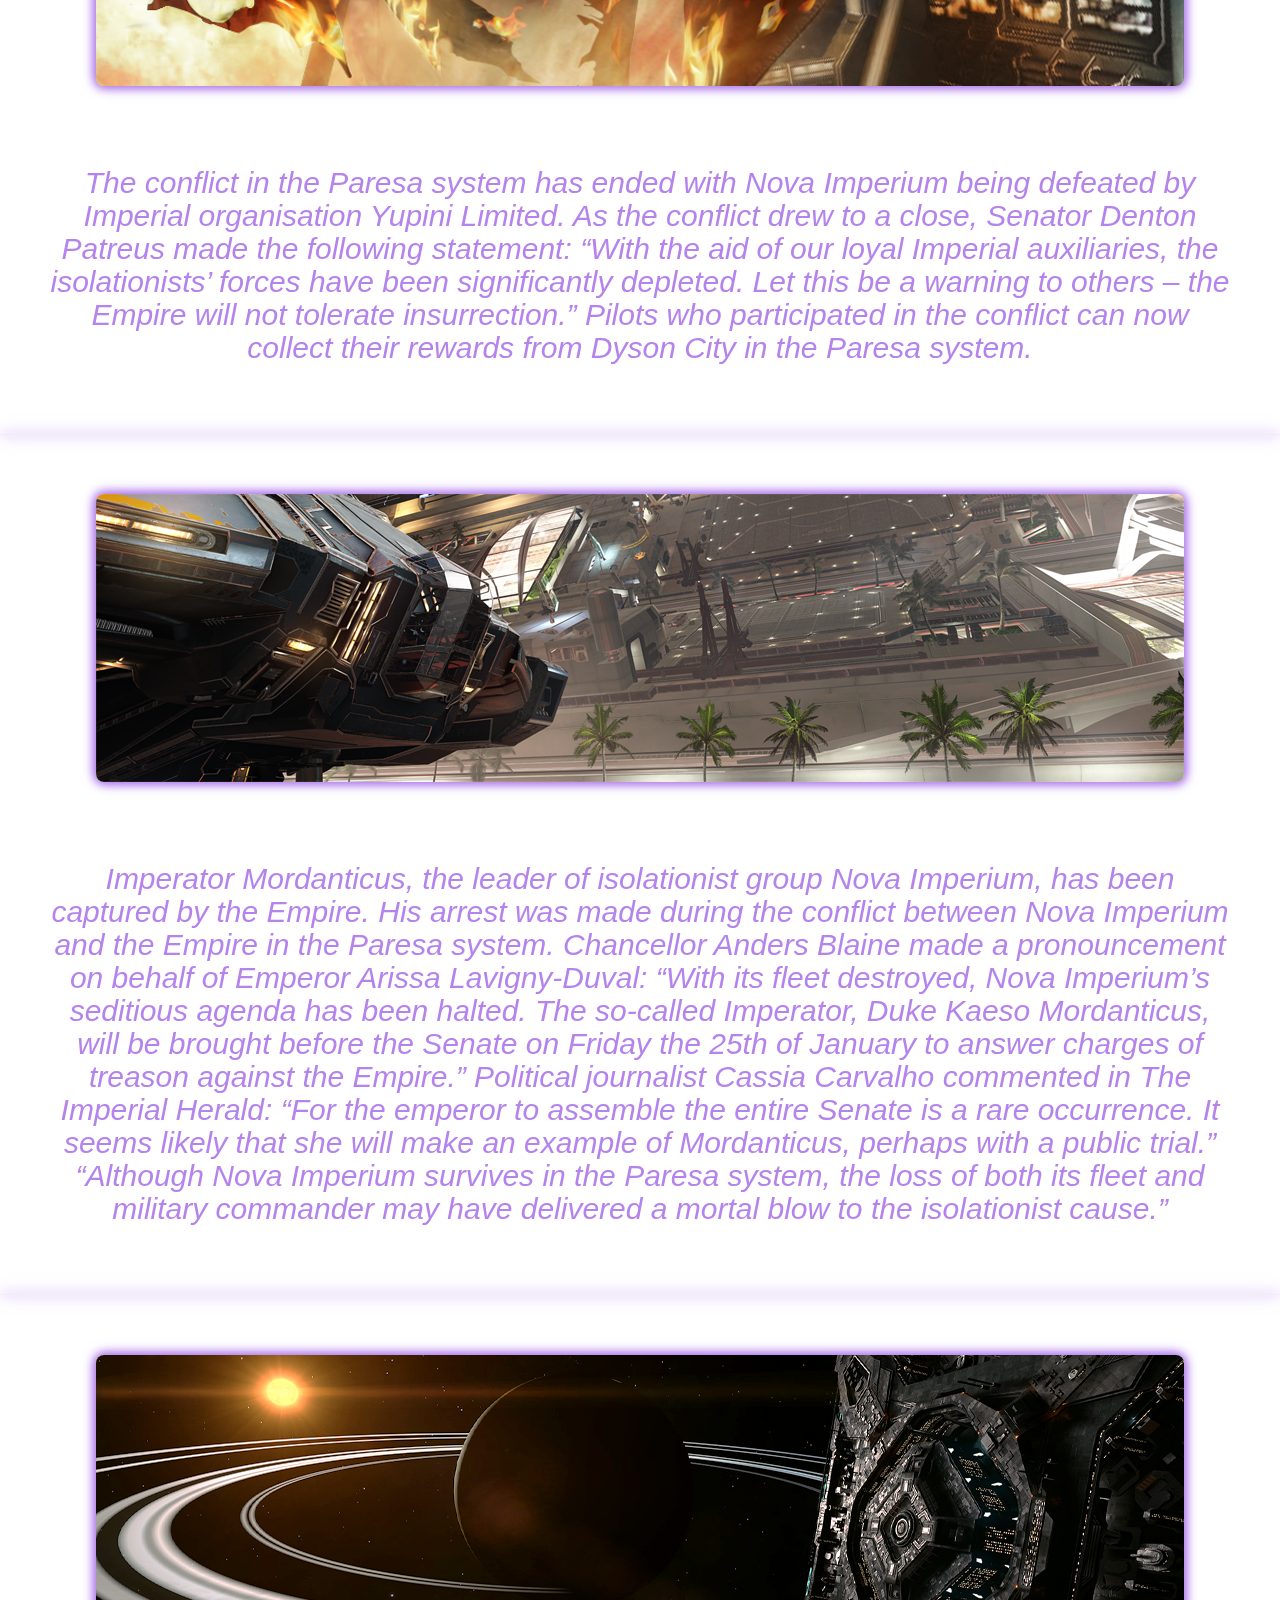
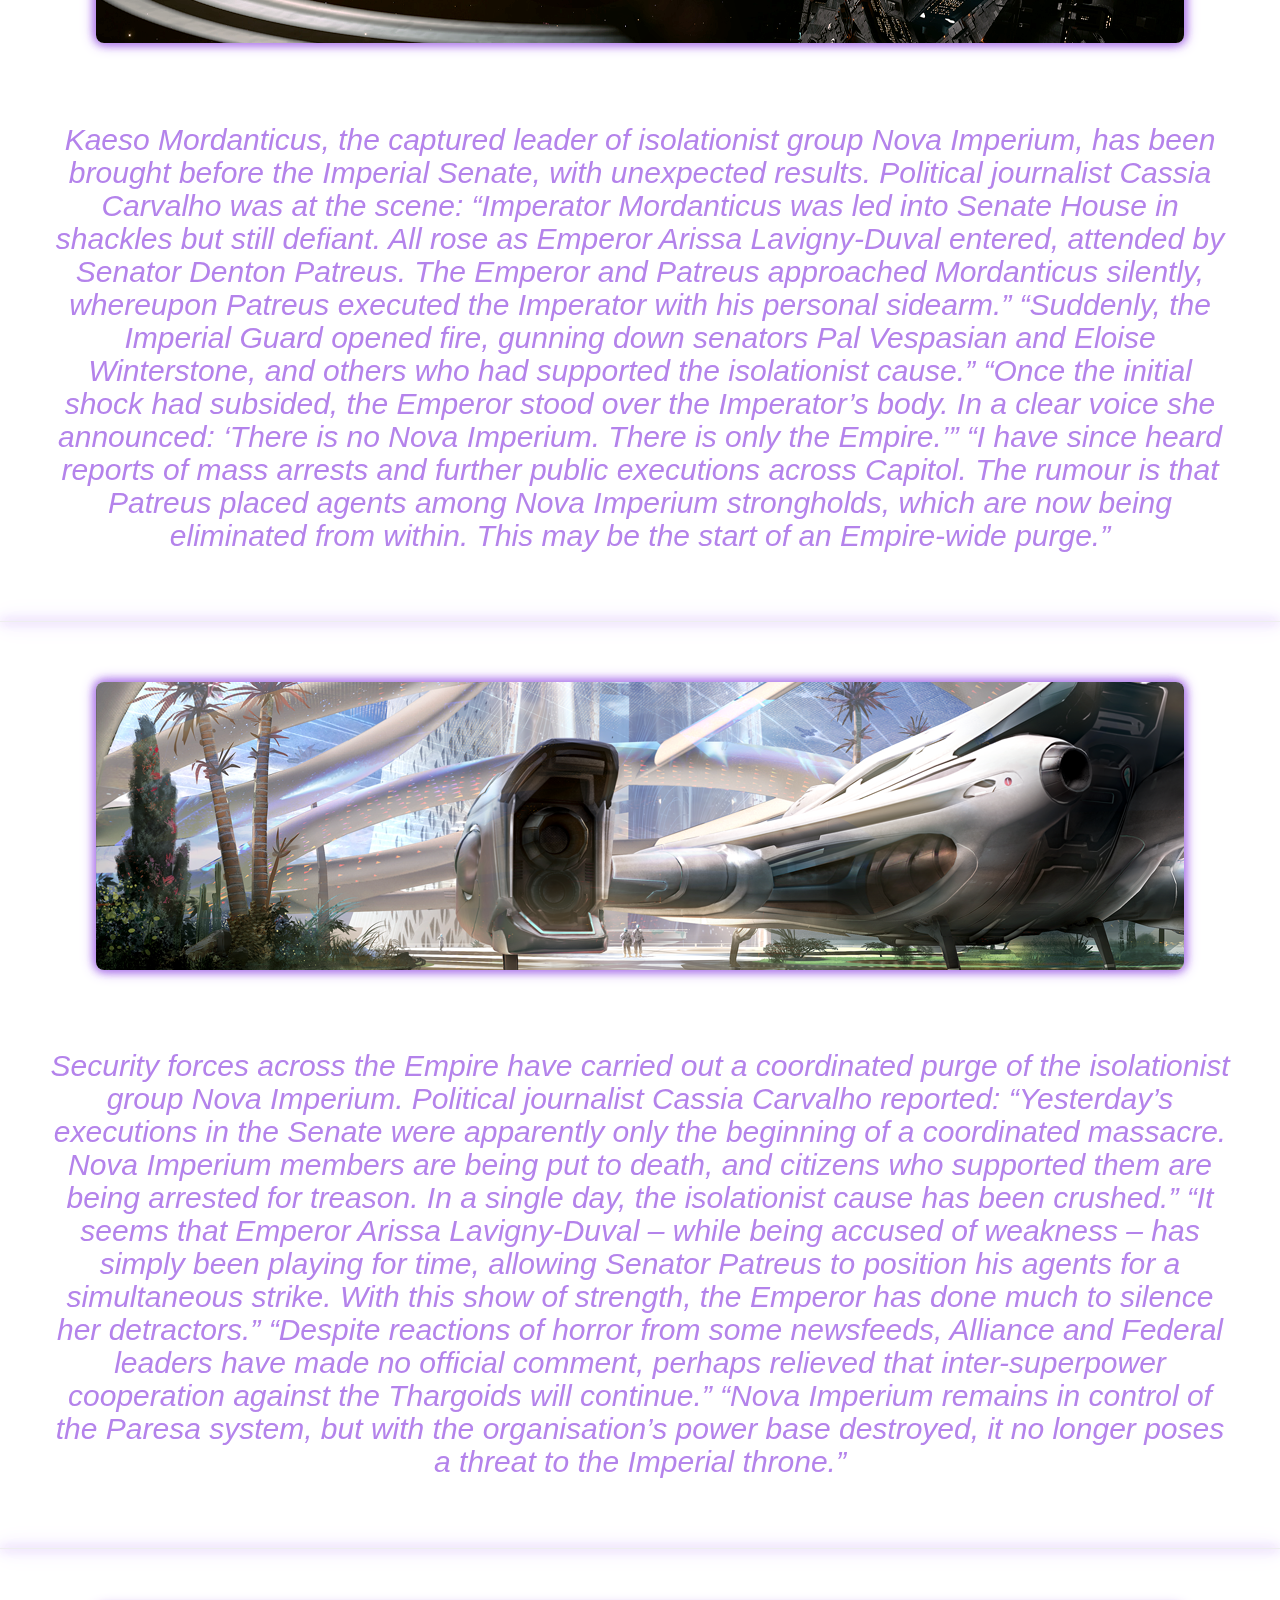
==== commit 292a401a: "wrong language lol" ====
--- a/index.html
+++ b/index.html
@@ -5,7 +5,7 @@
 <meta name="viewport" content="width=device-width, initial-scale=1">
 <title>Nova Imperium Lore</title>
 <meta content="Nova Imperium" property="og:title" />
-<meta content="Նովա Կայսռության Պատմությունը և դրա հետ կապված խաղացողների վրա հիմնված պատմությունները" property="og:description" />
+<meta content="The Story of the Nova Imperium and related player-driven stories" property="og:description" />
 <meta content="https://mmontagee-workshop.github.io/Nova-Imperium-Lore/" property="og:url" />
 <meta content="https://mmontagee-workshop.github.io/Nova-Imperium-Lore/img/NOVA_WALLPAPER.png" property="og:image" />
 <meta content="#b483eb" data-react-helmet="true" name="theme-color" />
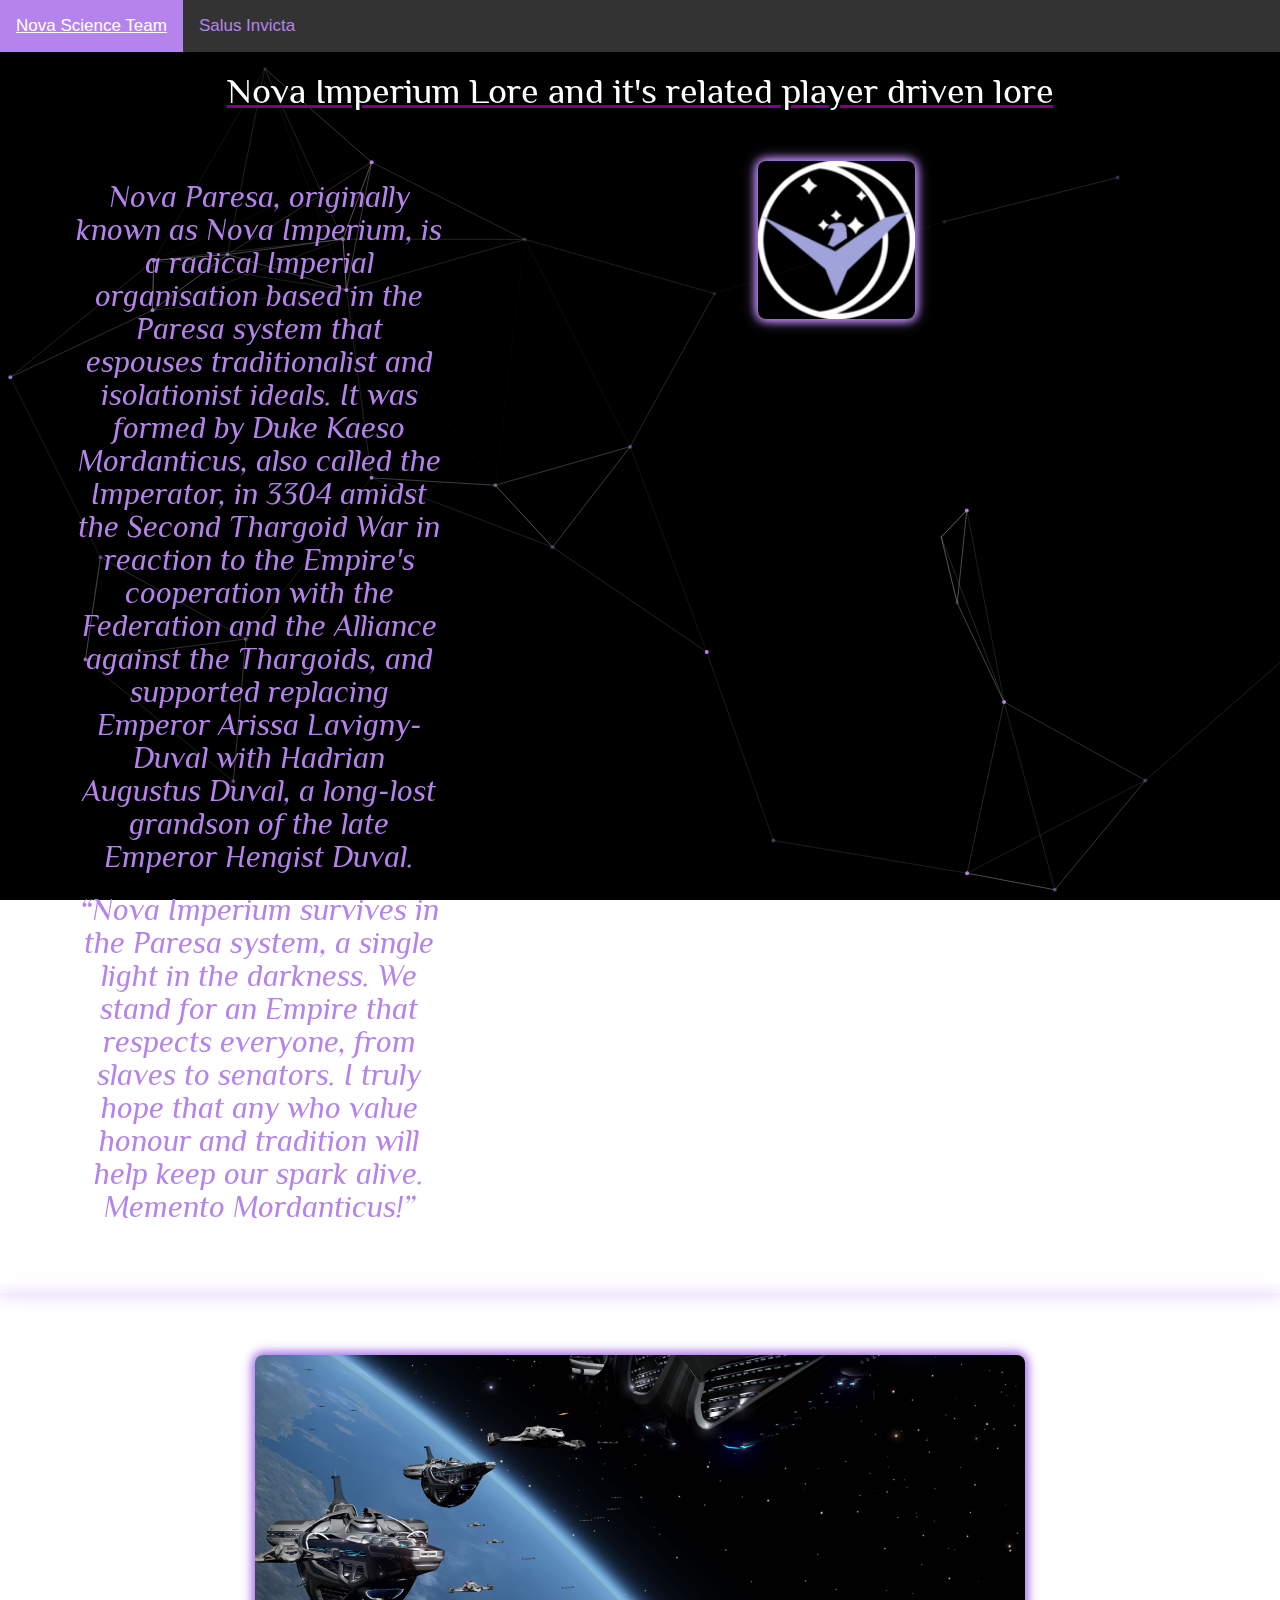
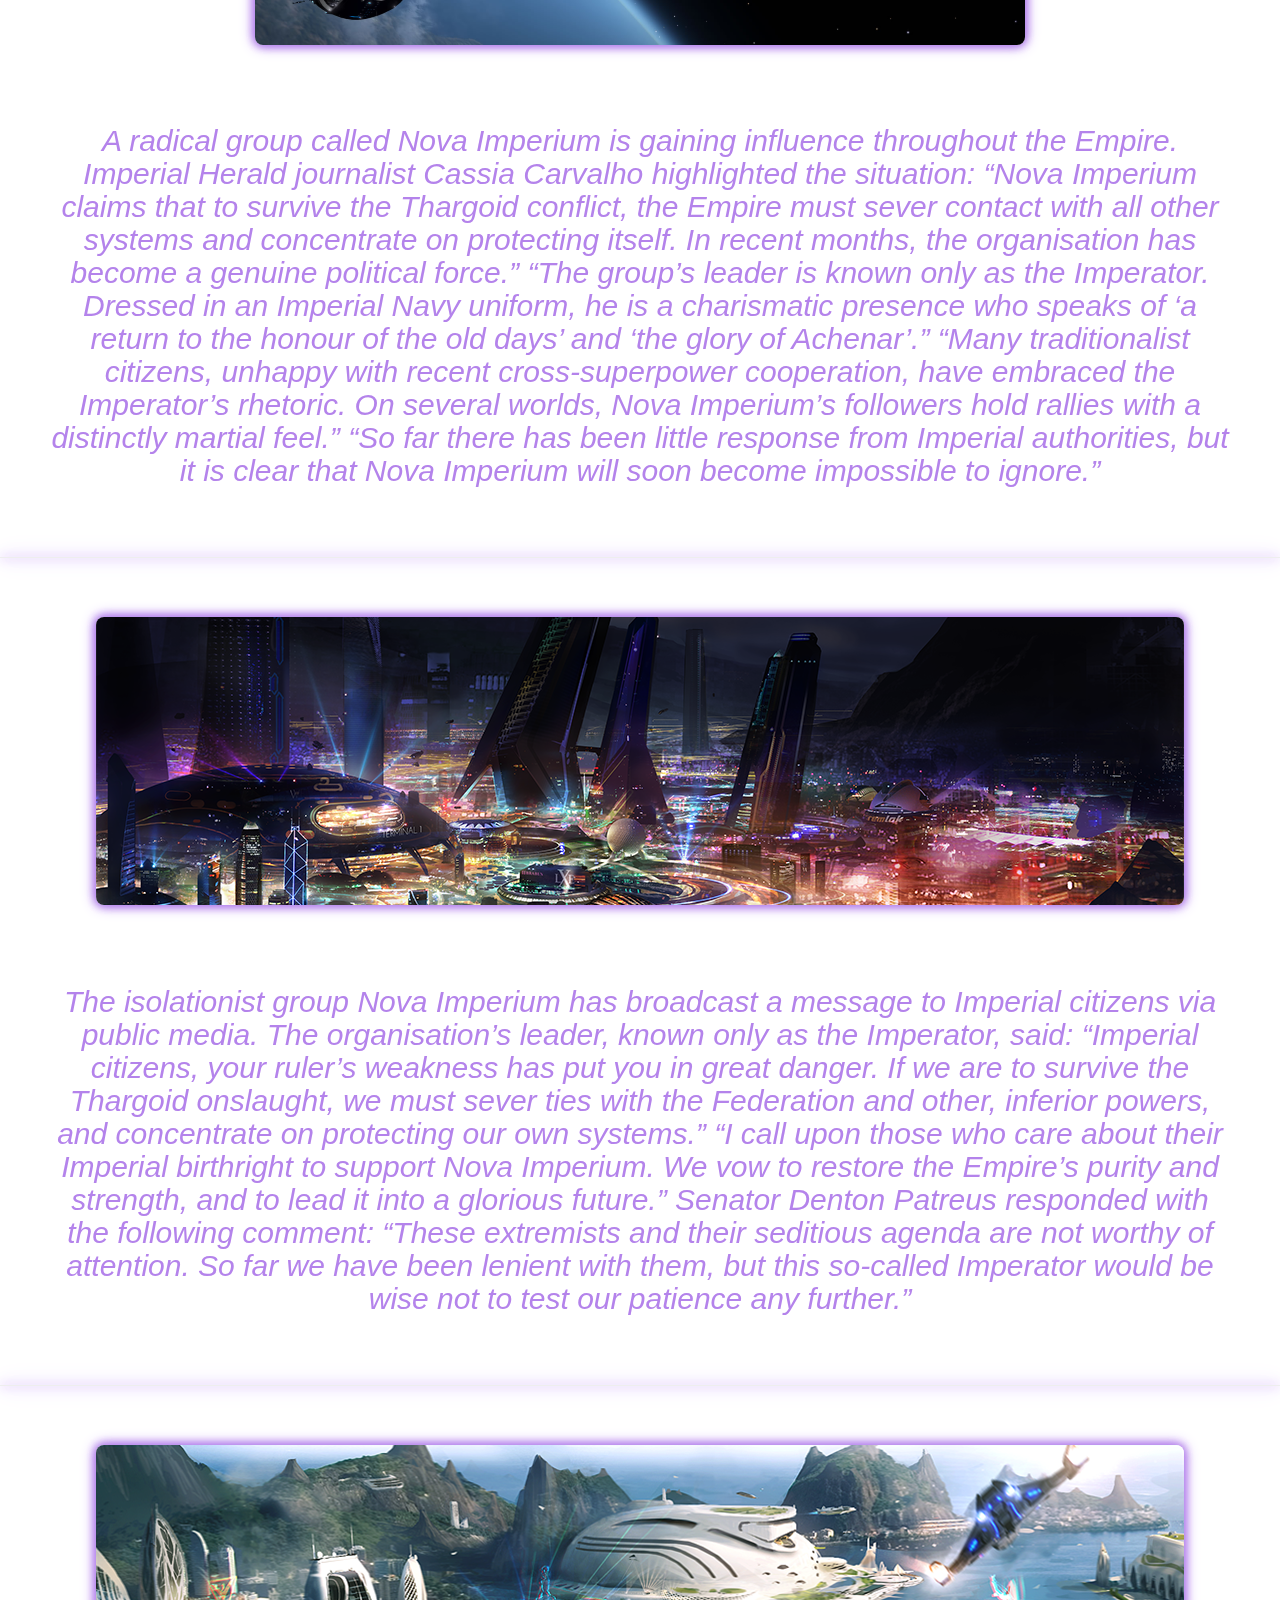
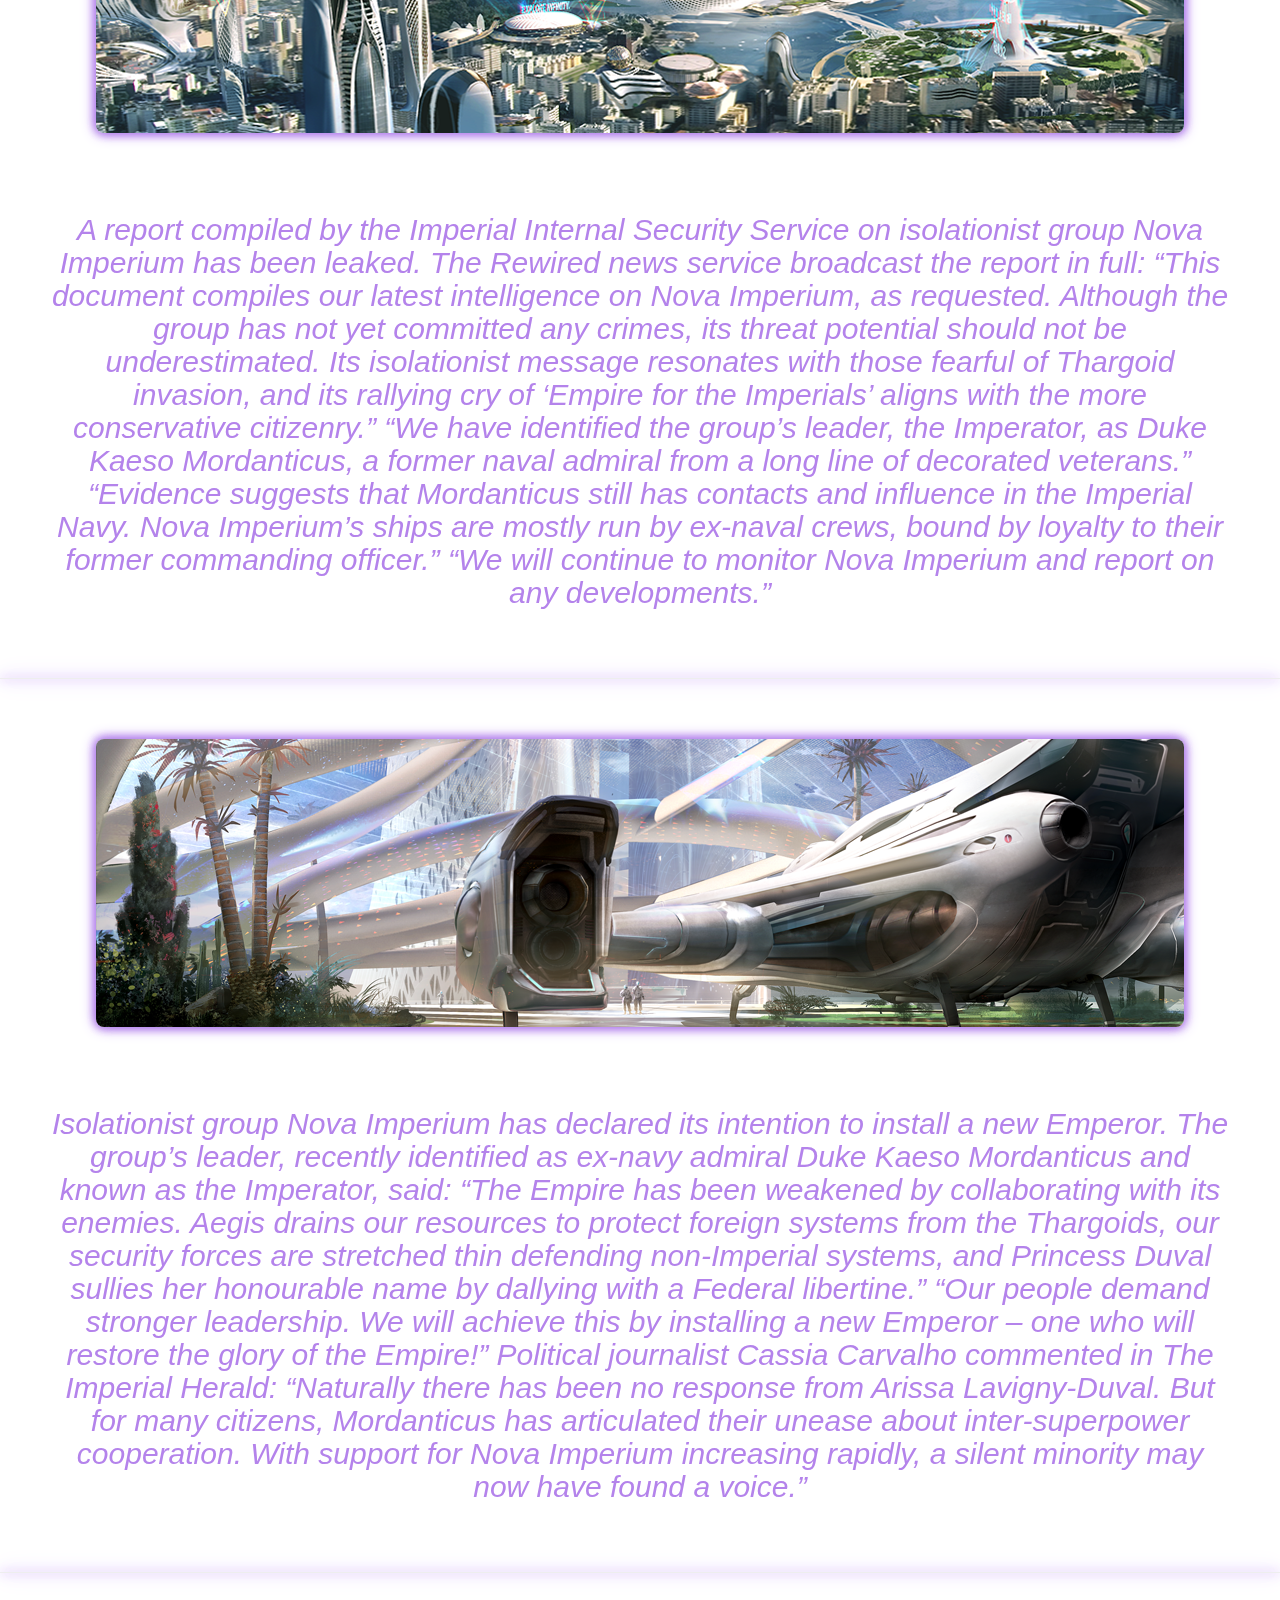
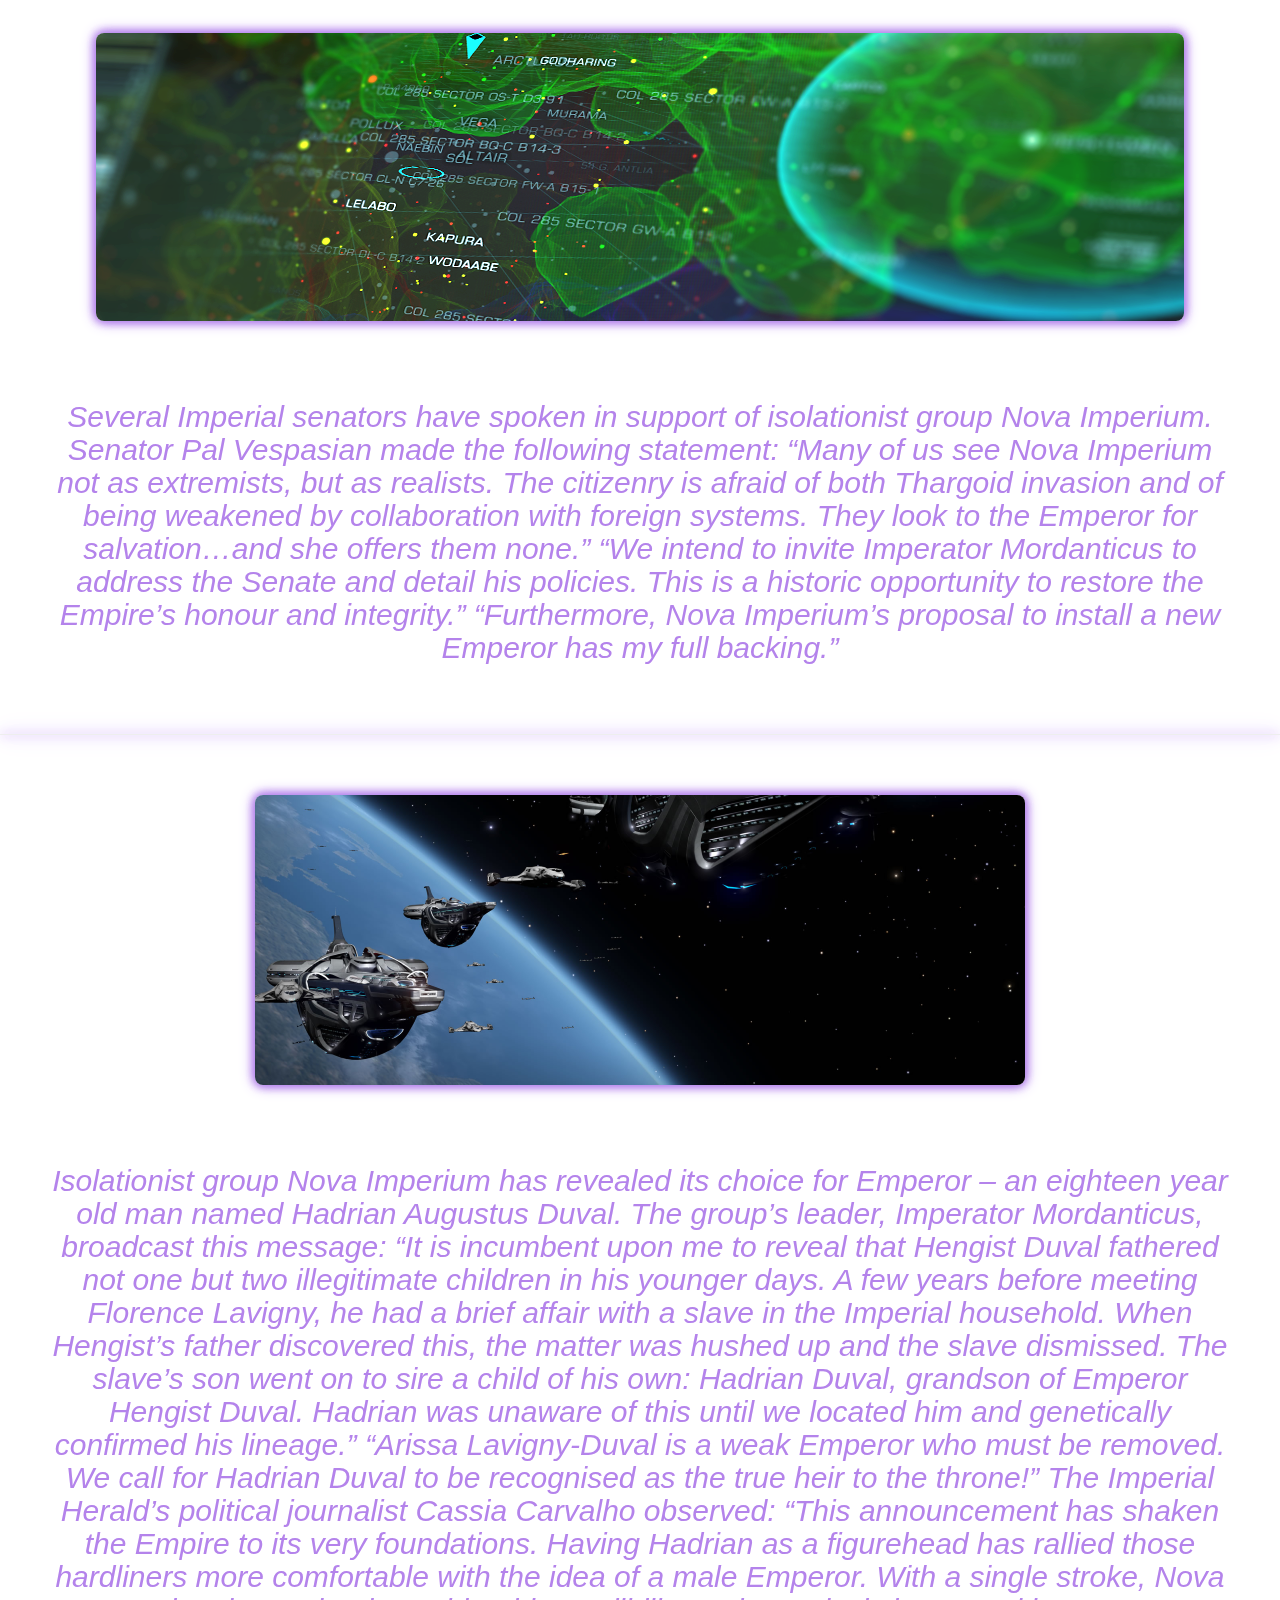
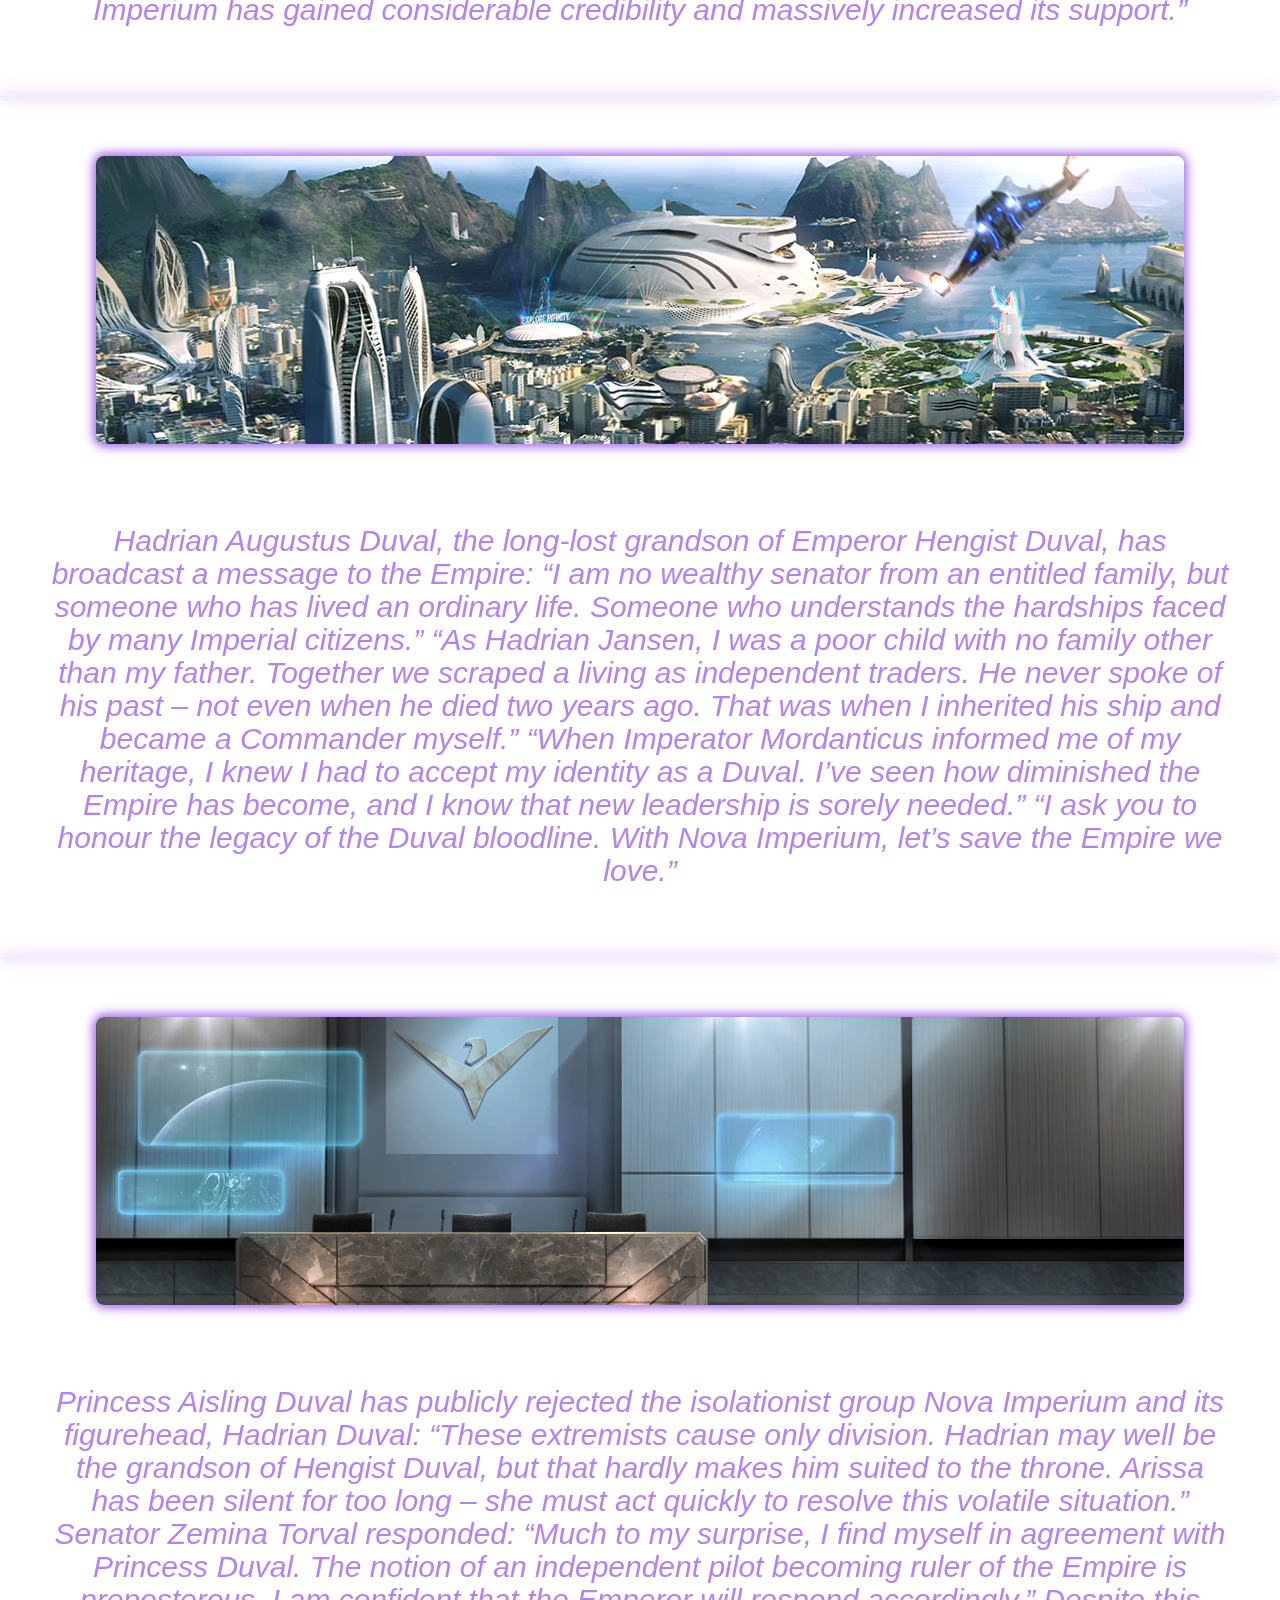
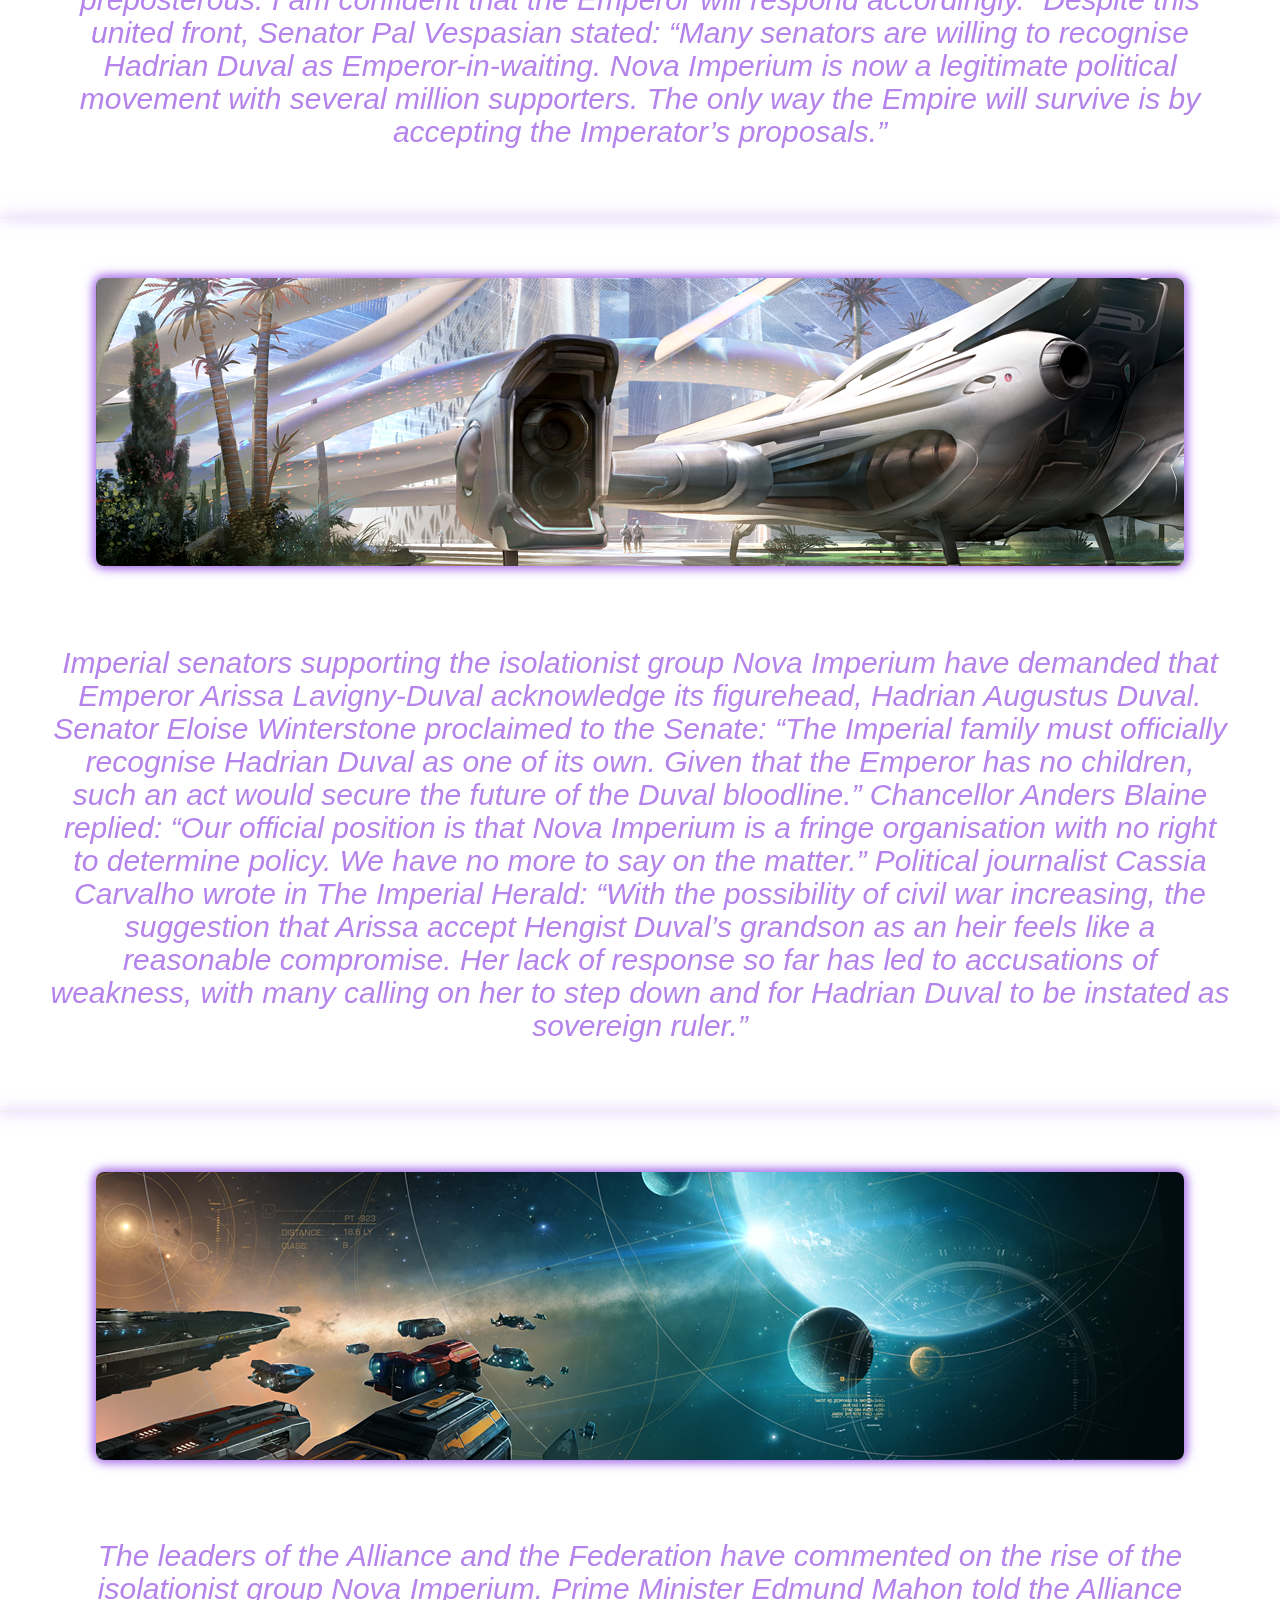
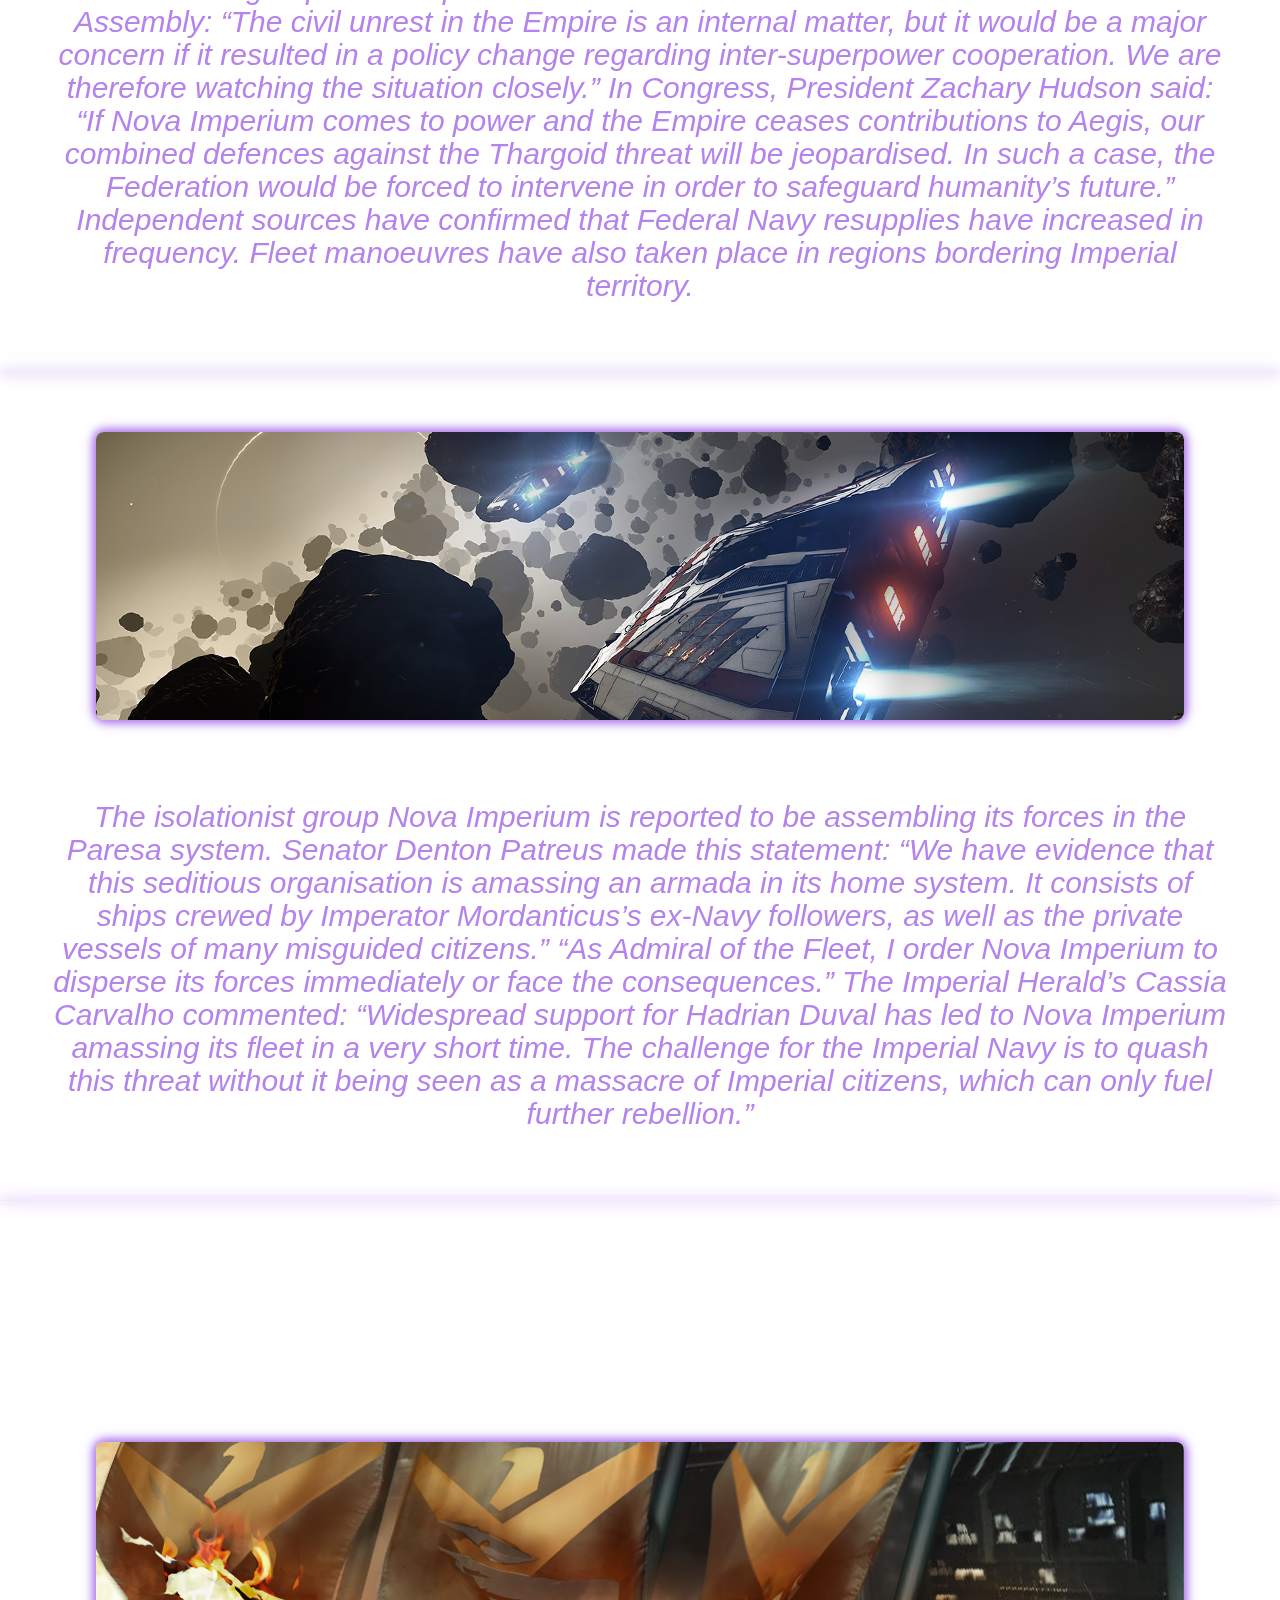
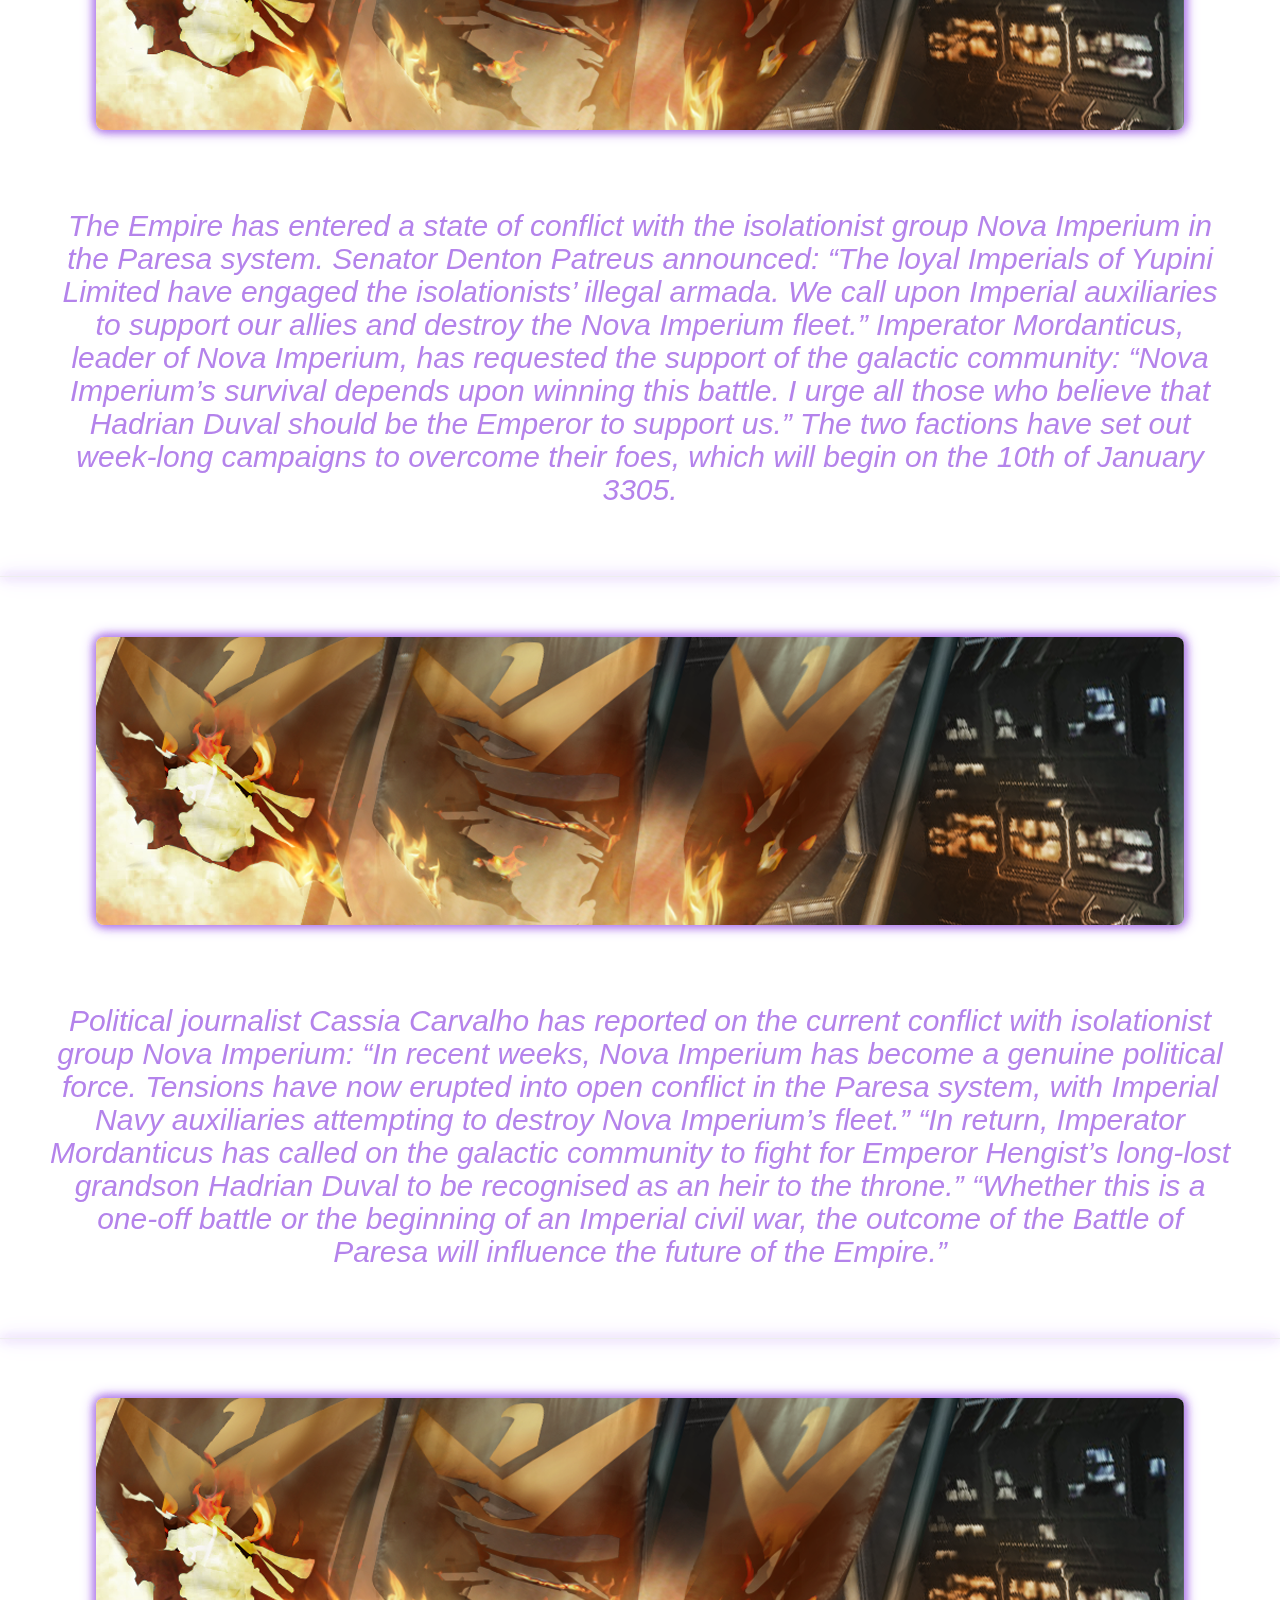
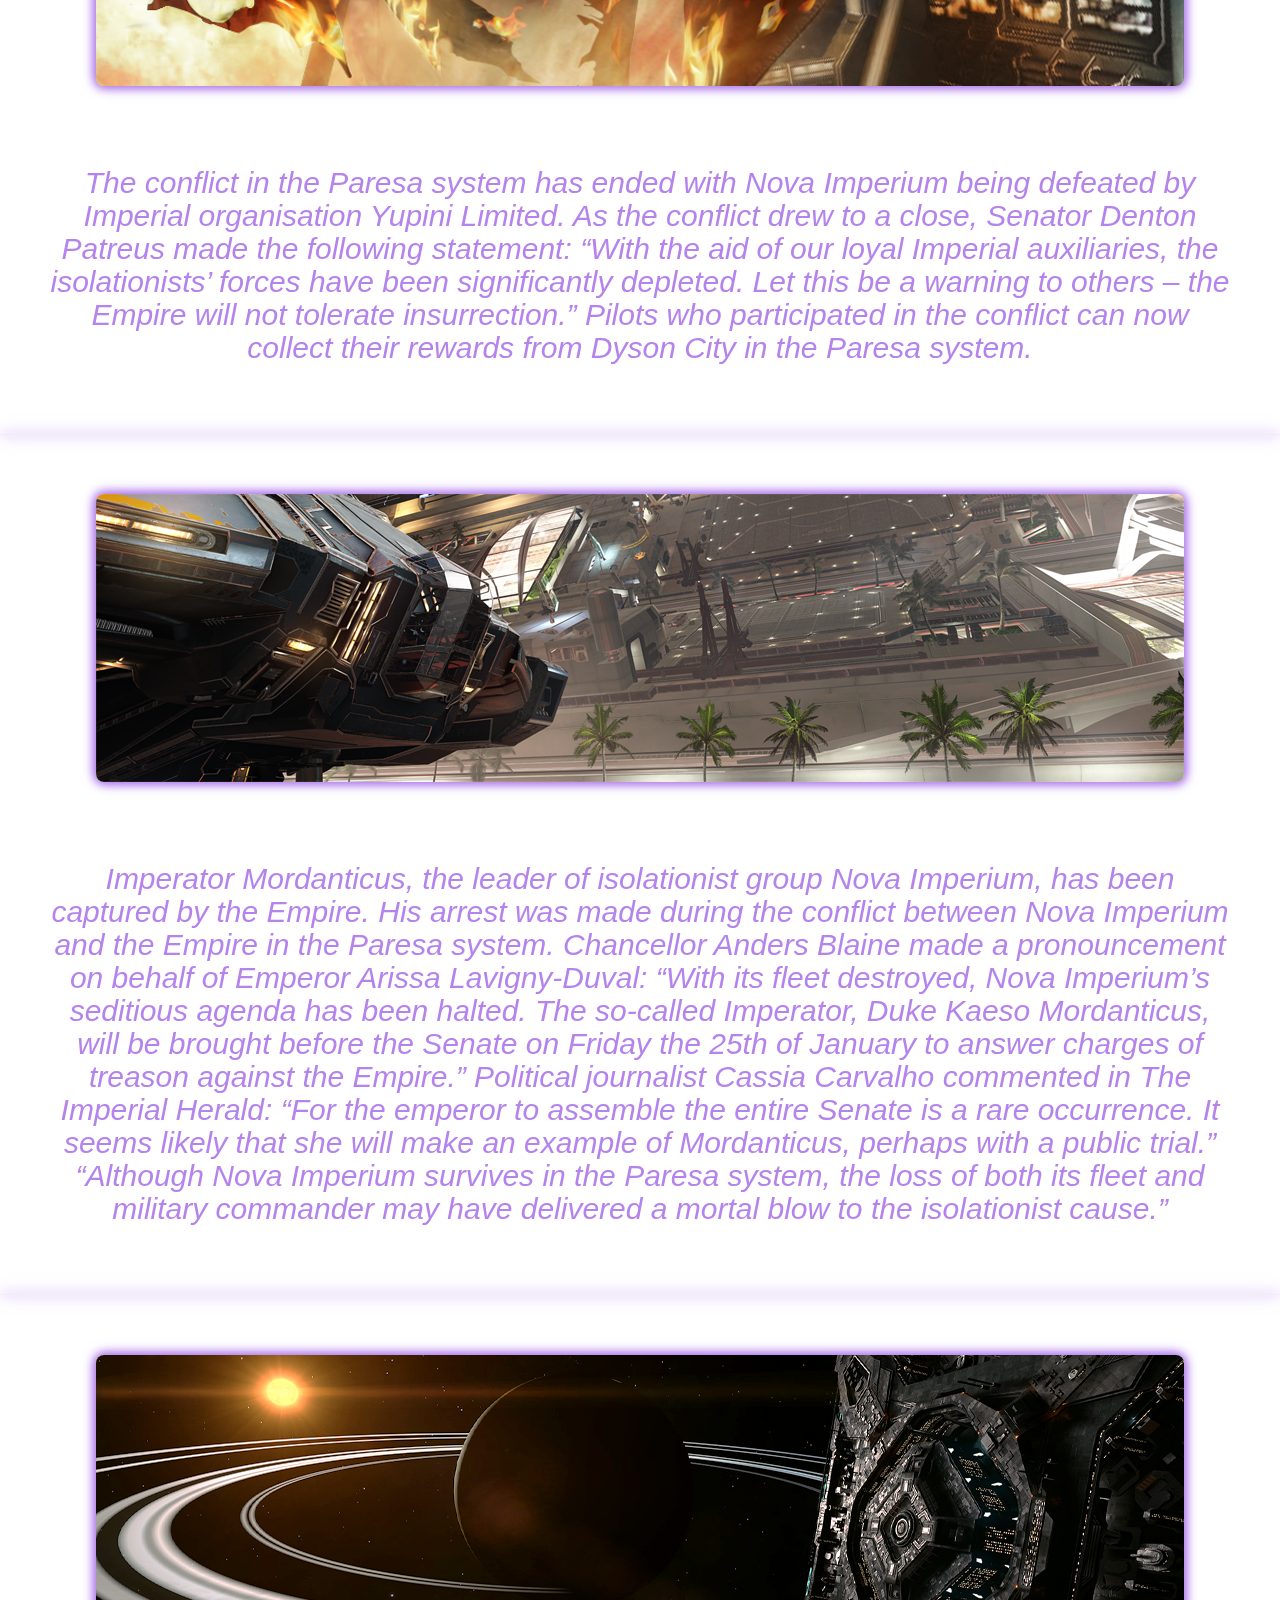
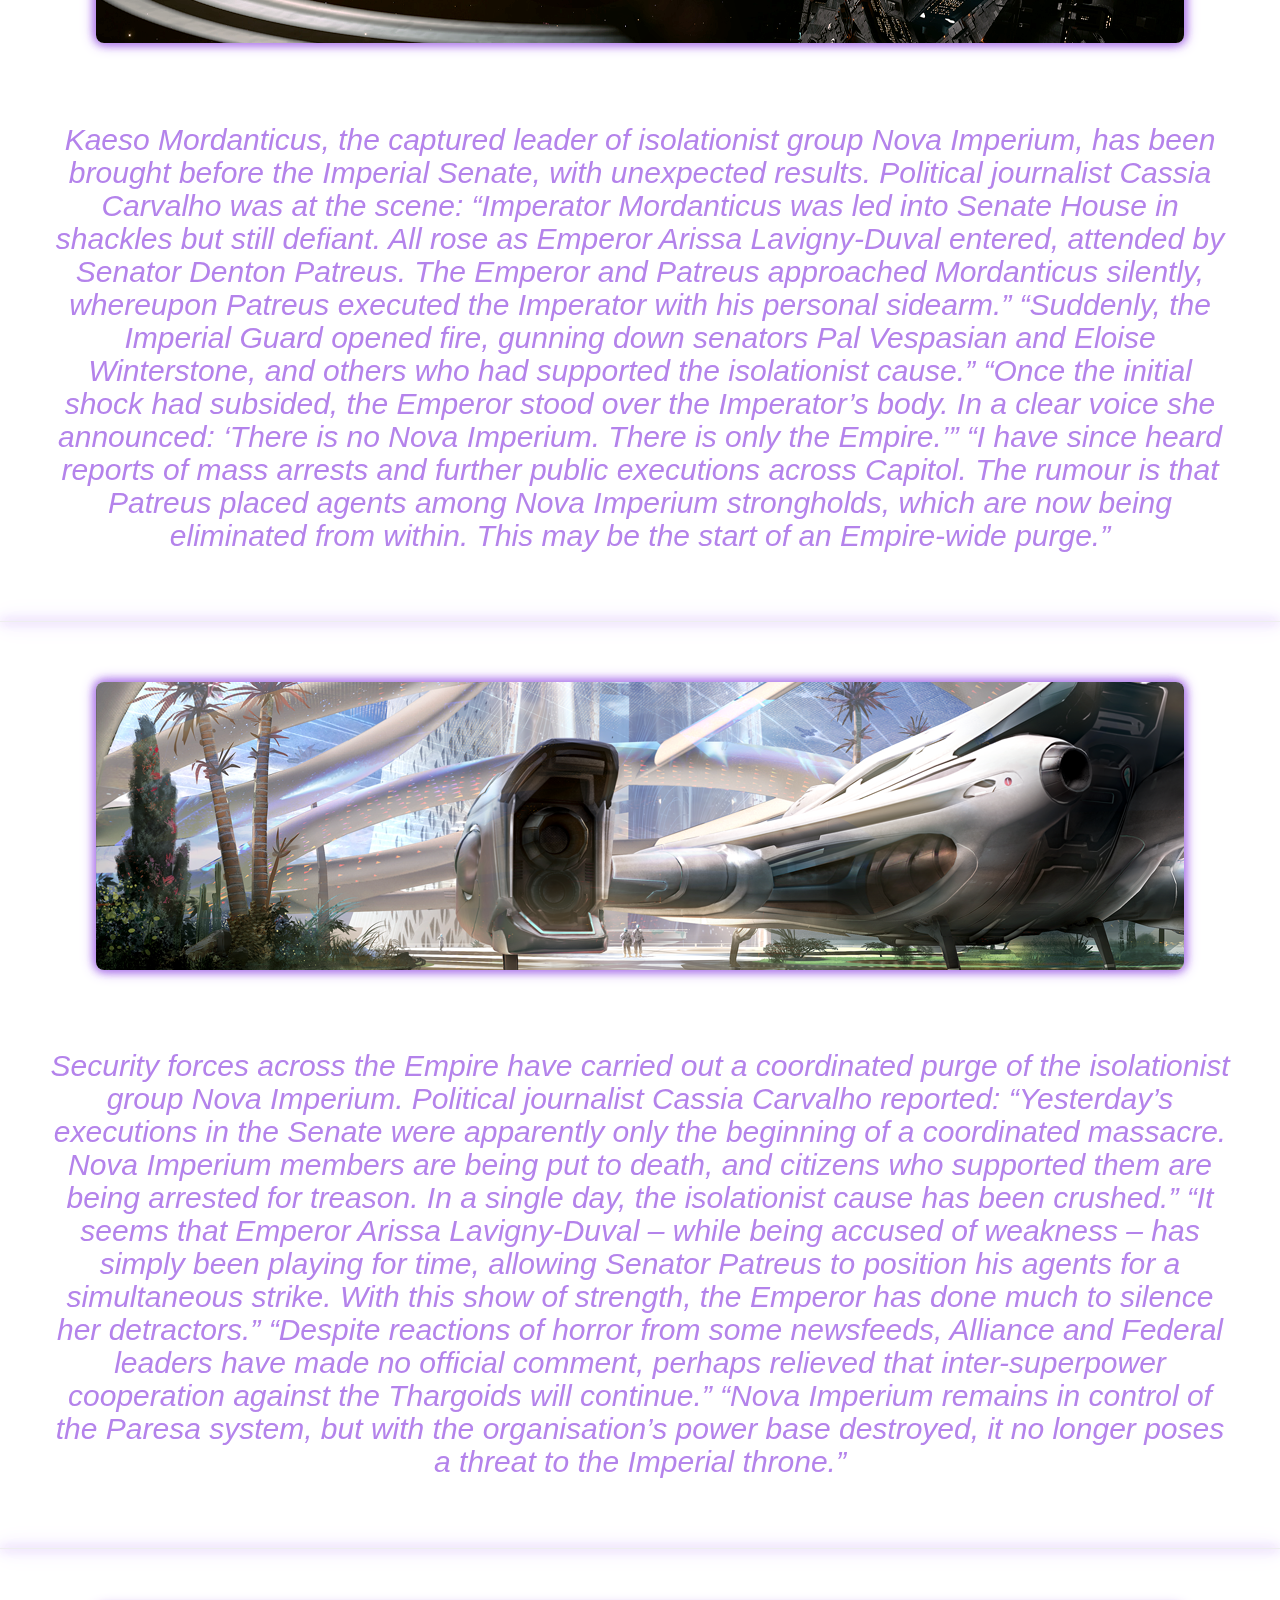
==== commit 5f9f0cbf: "New antry, plus headers will be clicable links soon" ====
--- a/index.html
+++ b/index.html
@@ -5,7 +5,7 @@
 <meta name="viewport" content="width=device-width, initial-scale=1">
 <title>Nova Imperium Lore</title>
 <meta content="Nova Imperium" property="og:title" />
-<meta content="The Story of the Nova Imperium and related player-driven stories" property="og:description" />
+<meta content="Նովա Կայսռության Պատմությունը և դրա հետ կապված խաղացողների վրա հիմնված պատմությունները" property="og:description" />
 <meta content="https://mmontagee-workshop.github.io/Nova-Imperium-Lore/" property="og:url" />
 <meta content="https://mmontagee-workshop.github.io/Nova-Imperium-Lore/img/NOVA_WALLPAPER.png" property="og:image" />
 <meta content="#b483eb" data-react-helmet="true" name="theme-color" />
@@ -921,5 +921,15 @@
   <h1>The Pro-Aegis Stance of the Princess, Hadrian's comment.</h1>
   <h2>Hadrian Augustus Duval’s response was less confrontational but clear: “I firmly believe that non-collaboration is the best direction for the Empire, and respectfully ask Aisling not to undermine this policy through the press.”</h2>
 </section>
+<br>
+<hr>
+<br>
+<section id="chadrian">
+    <a href="https://community.elitedangerous.com/en/galnet/uid/63ee03268938e9055f44c707">
+        <h1>Princess Aisling ‘Understood Risk of Speaking Out’, Hadrian response.</h1>
+    </a>
+    <h2>The newsfeed also featured a response from Hadrian Augustus Duval:</h2>
+    <h2>“It’s gratifying to see that Patreus and Torval aren’t as influential as they think they are. Yet that doesn’t mean Aisling is right. The Empire must not chain itself to the Alliance and Federation once again. The Emperor can be ruthless when it suits her, as I know only too well, but in this case she lacks the courage of her convictions.”</h2>
+</section>
 <script src="bg.js"></script>
 </body>
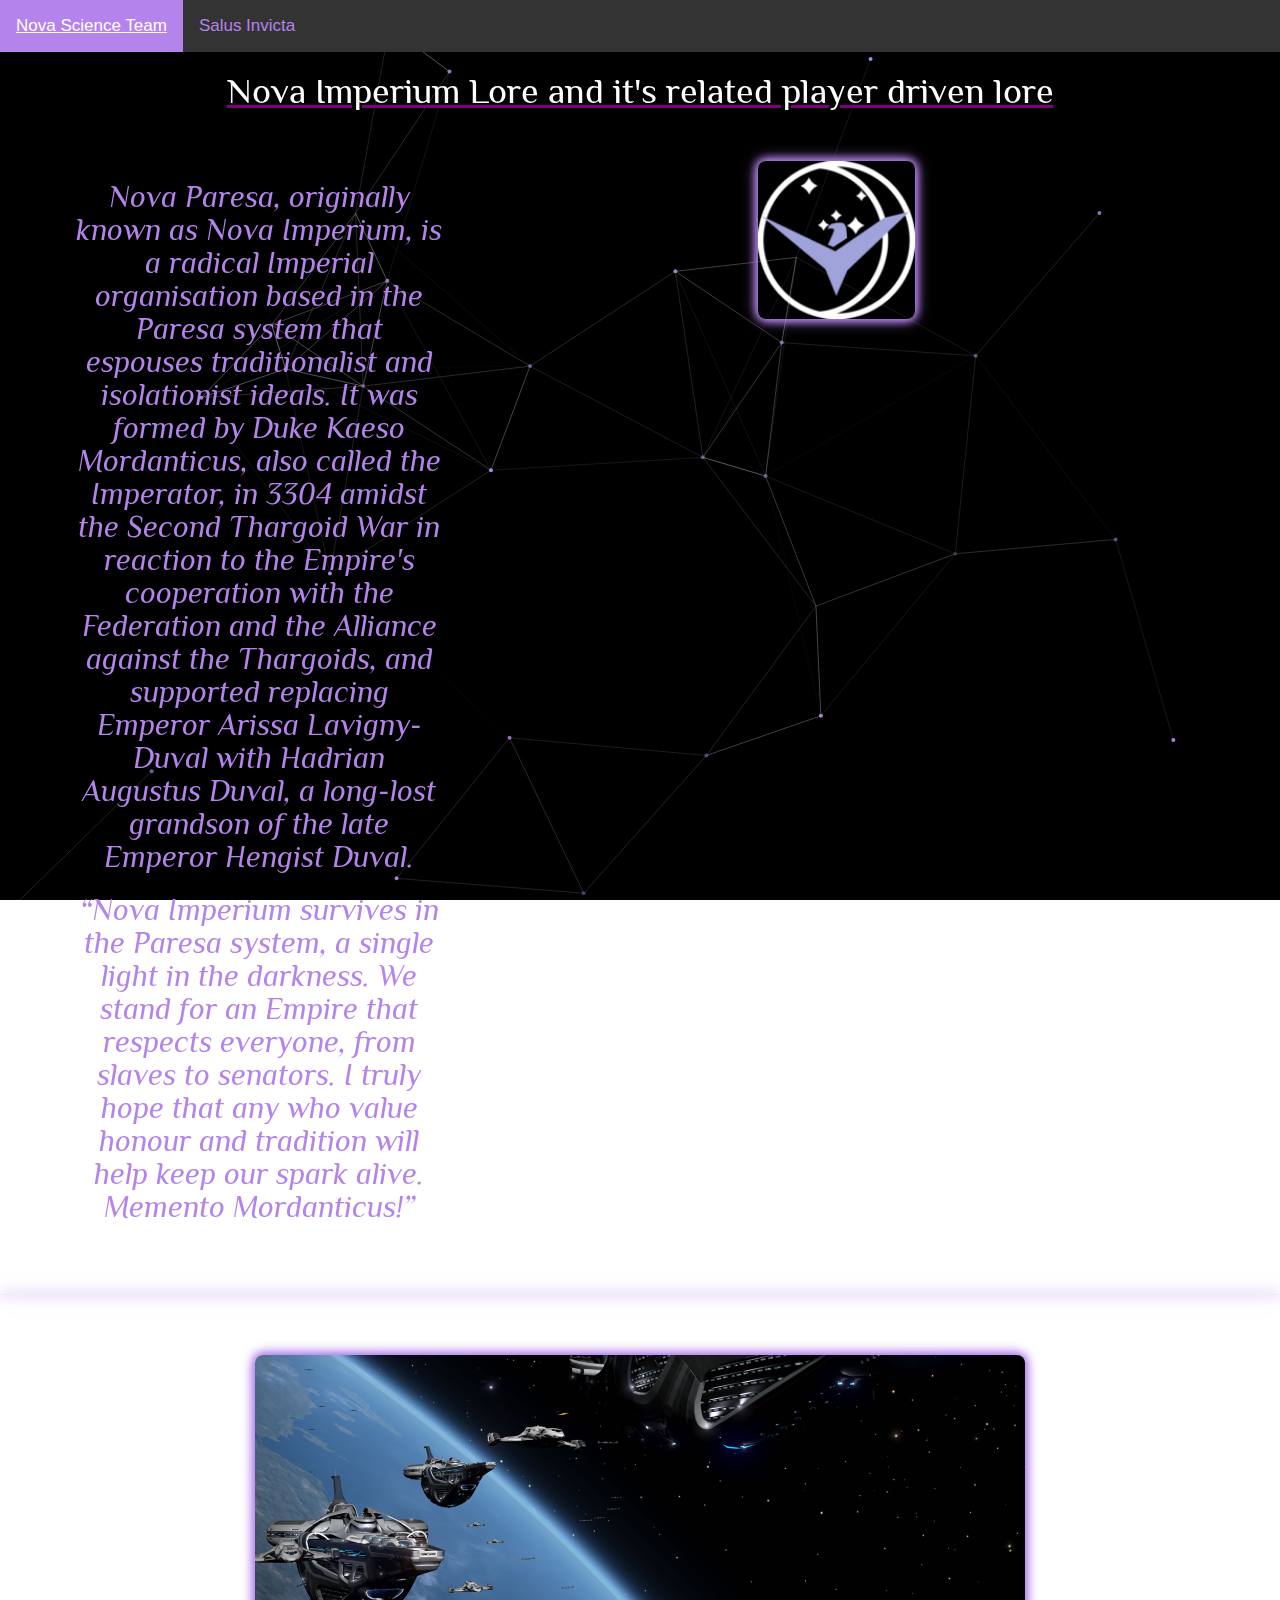
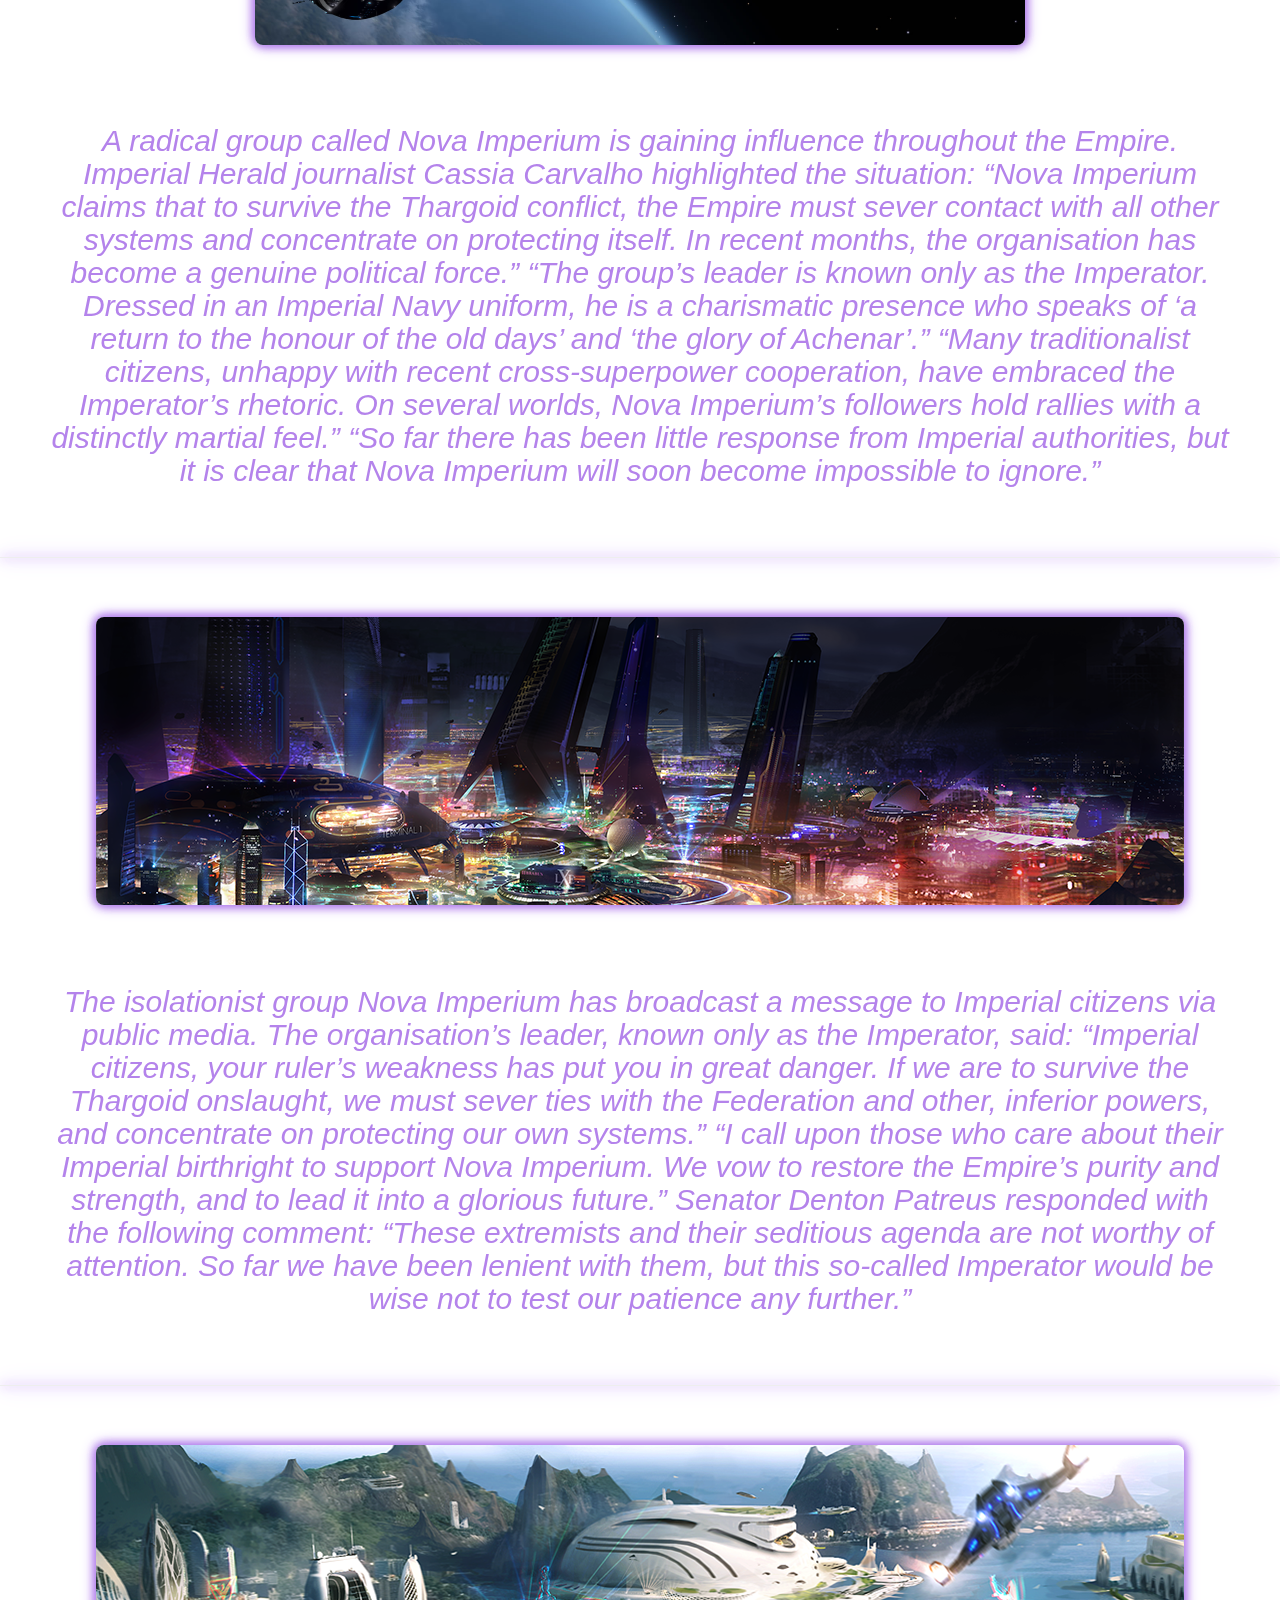
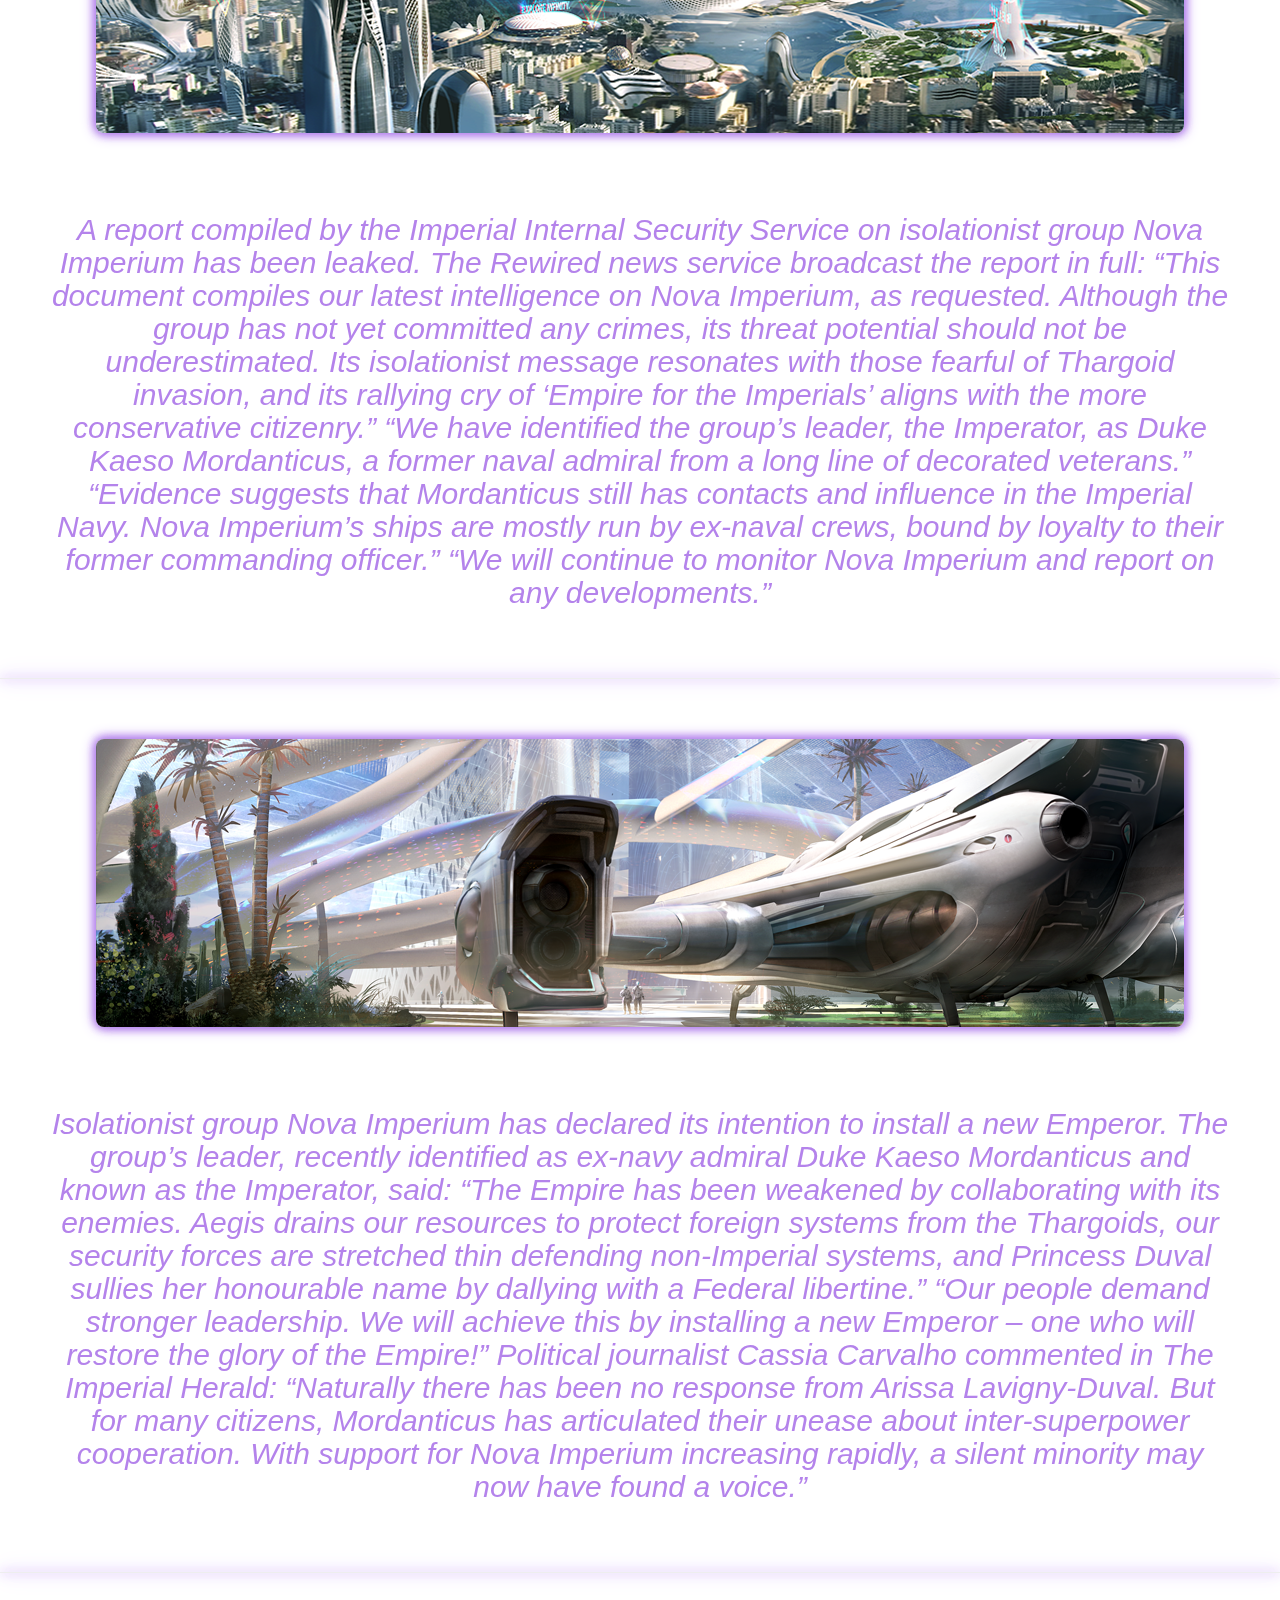
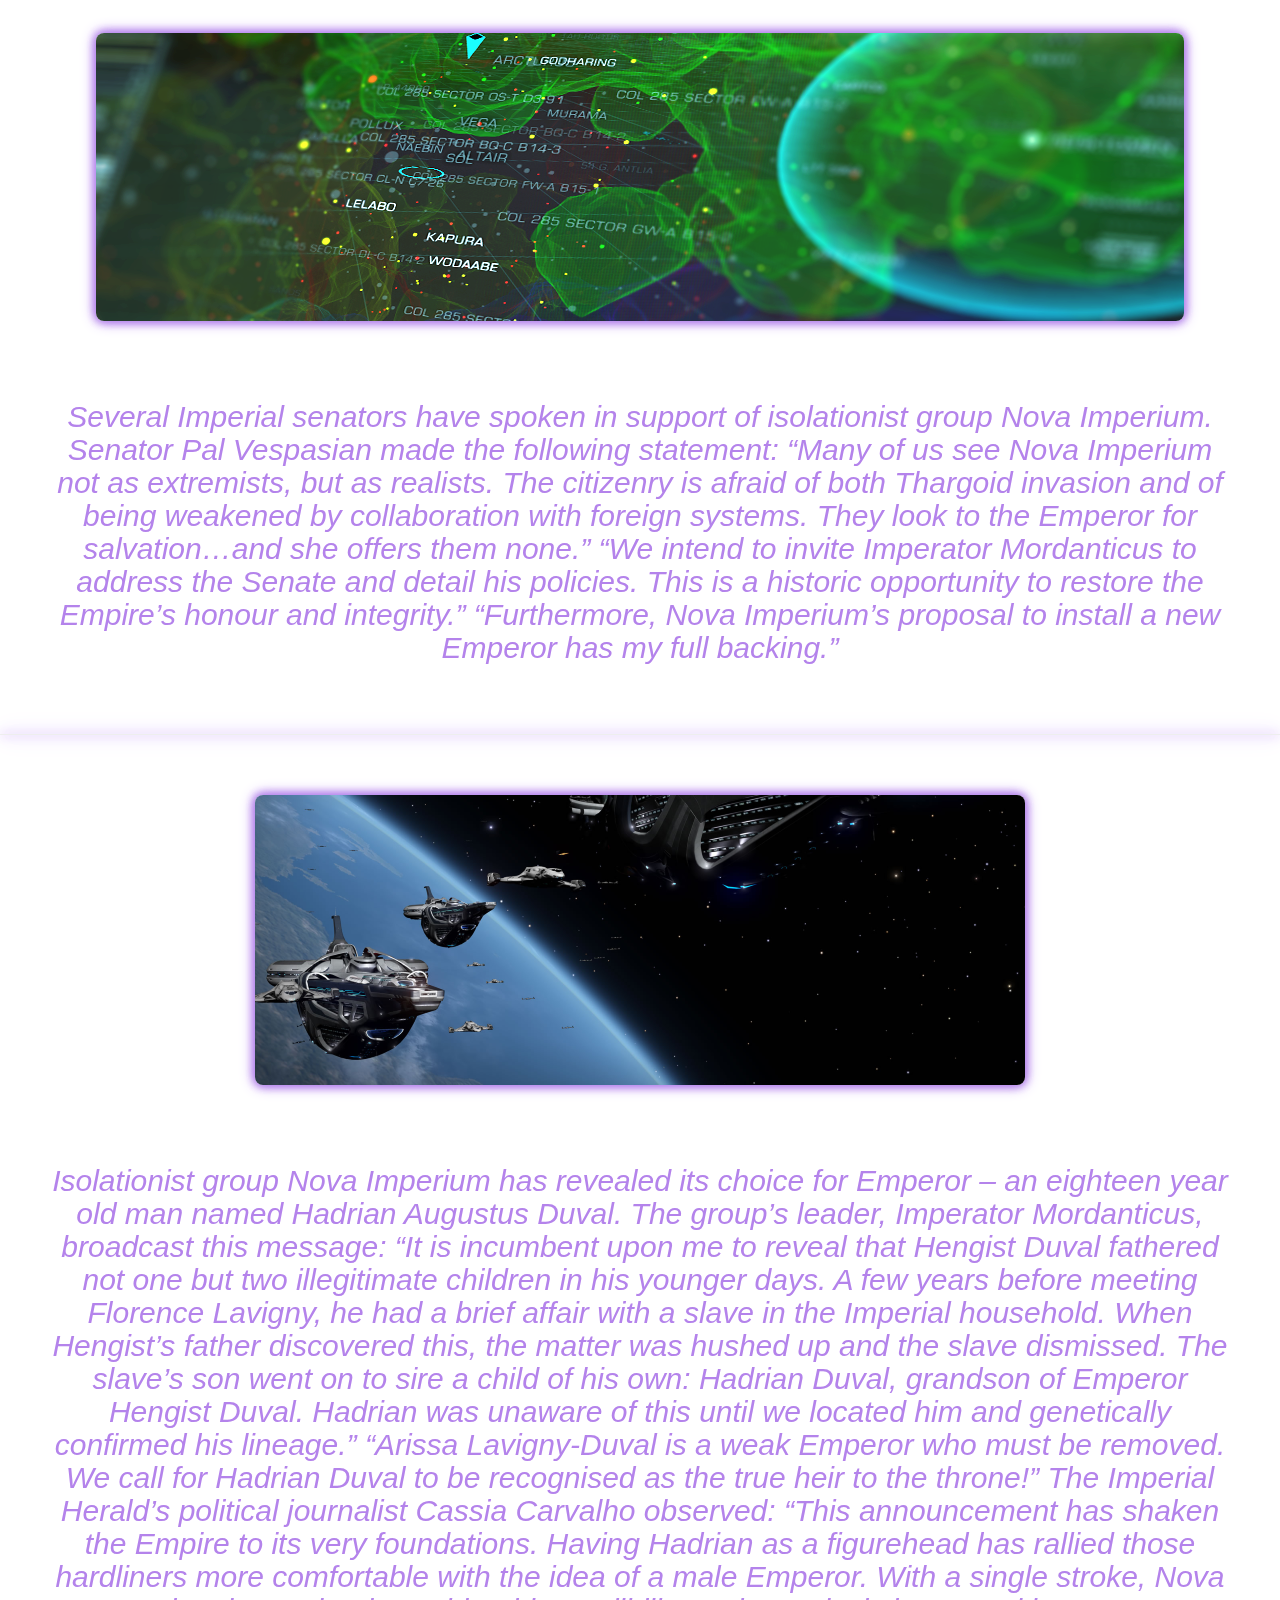
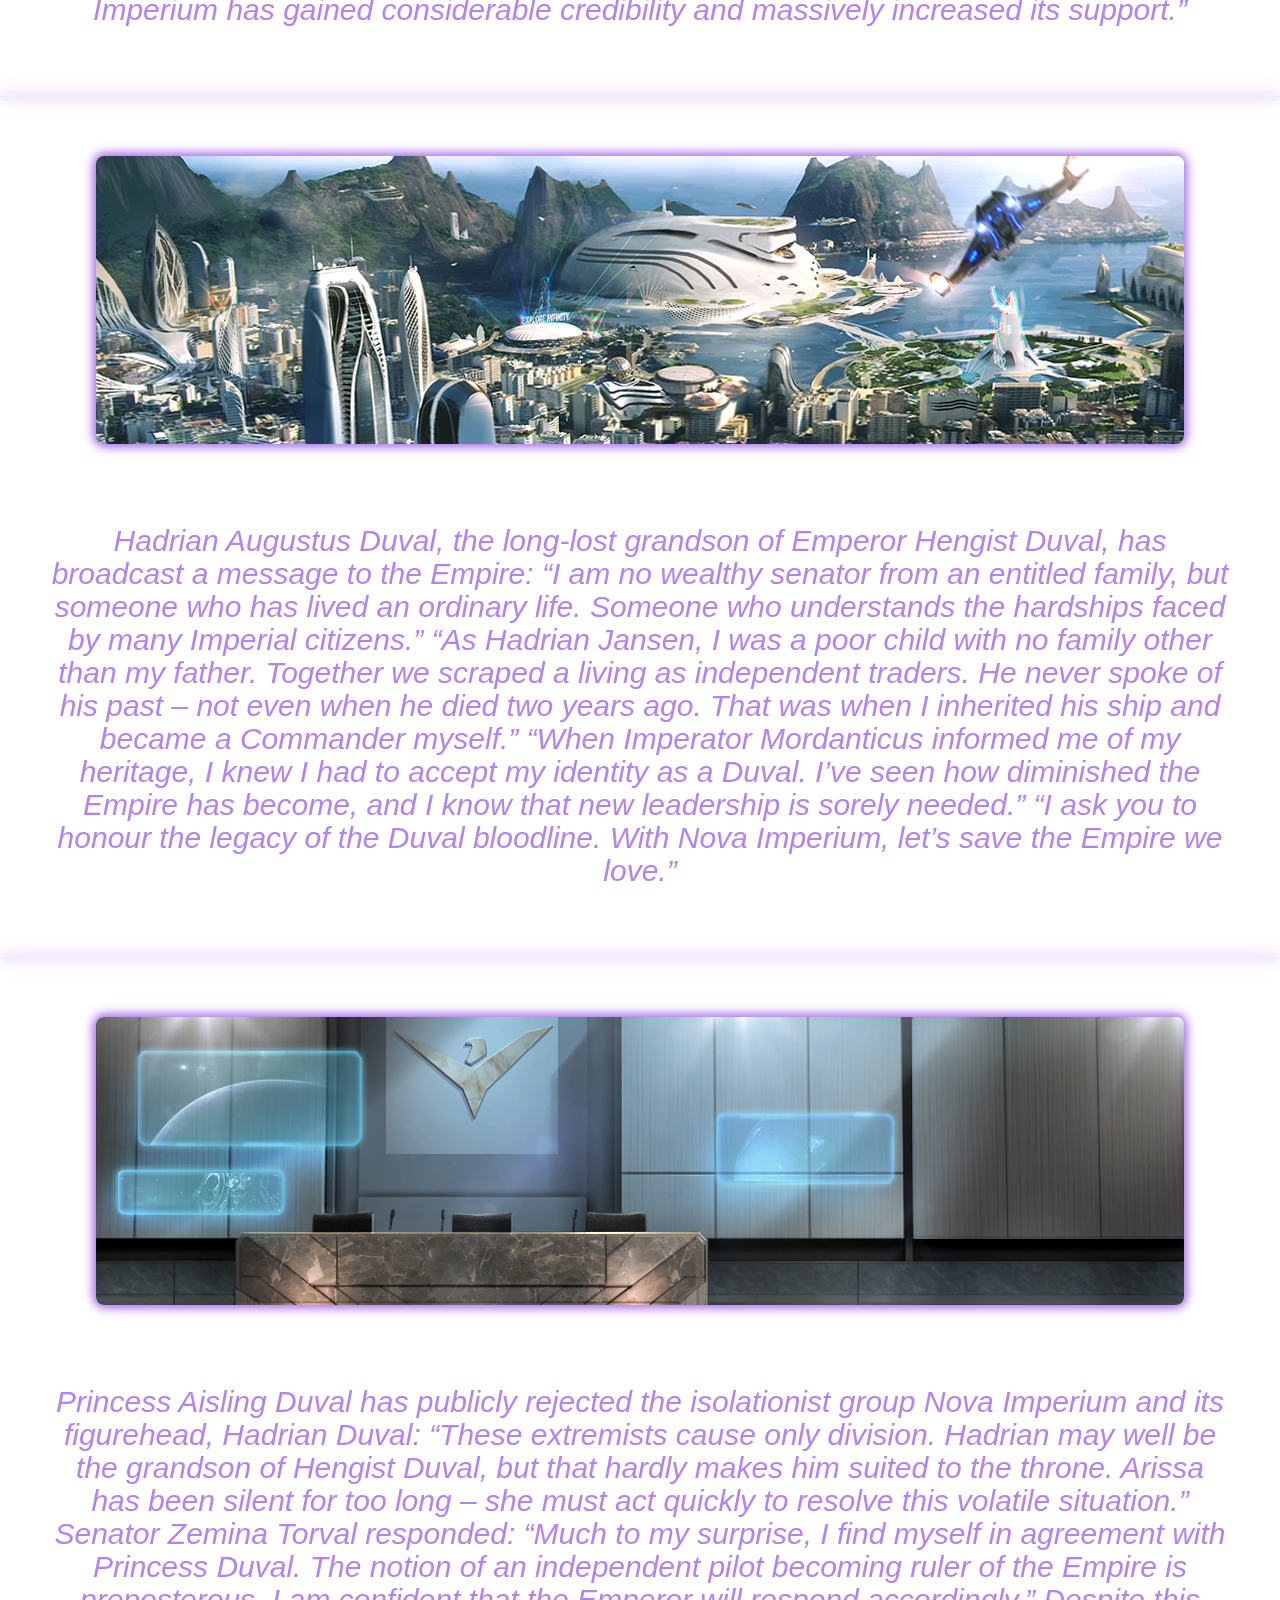
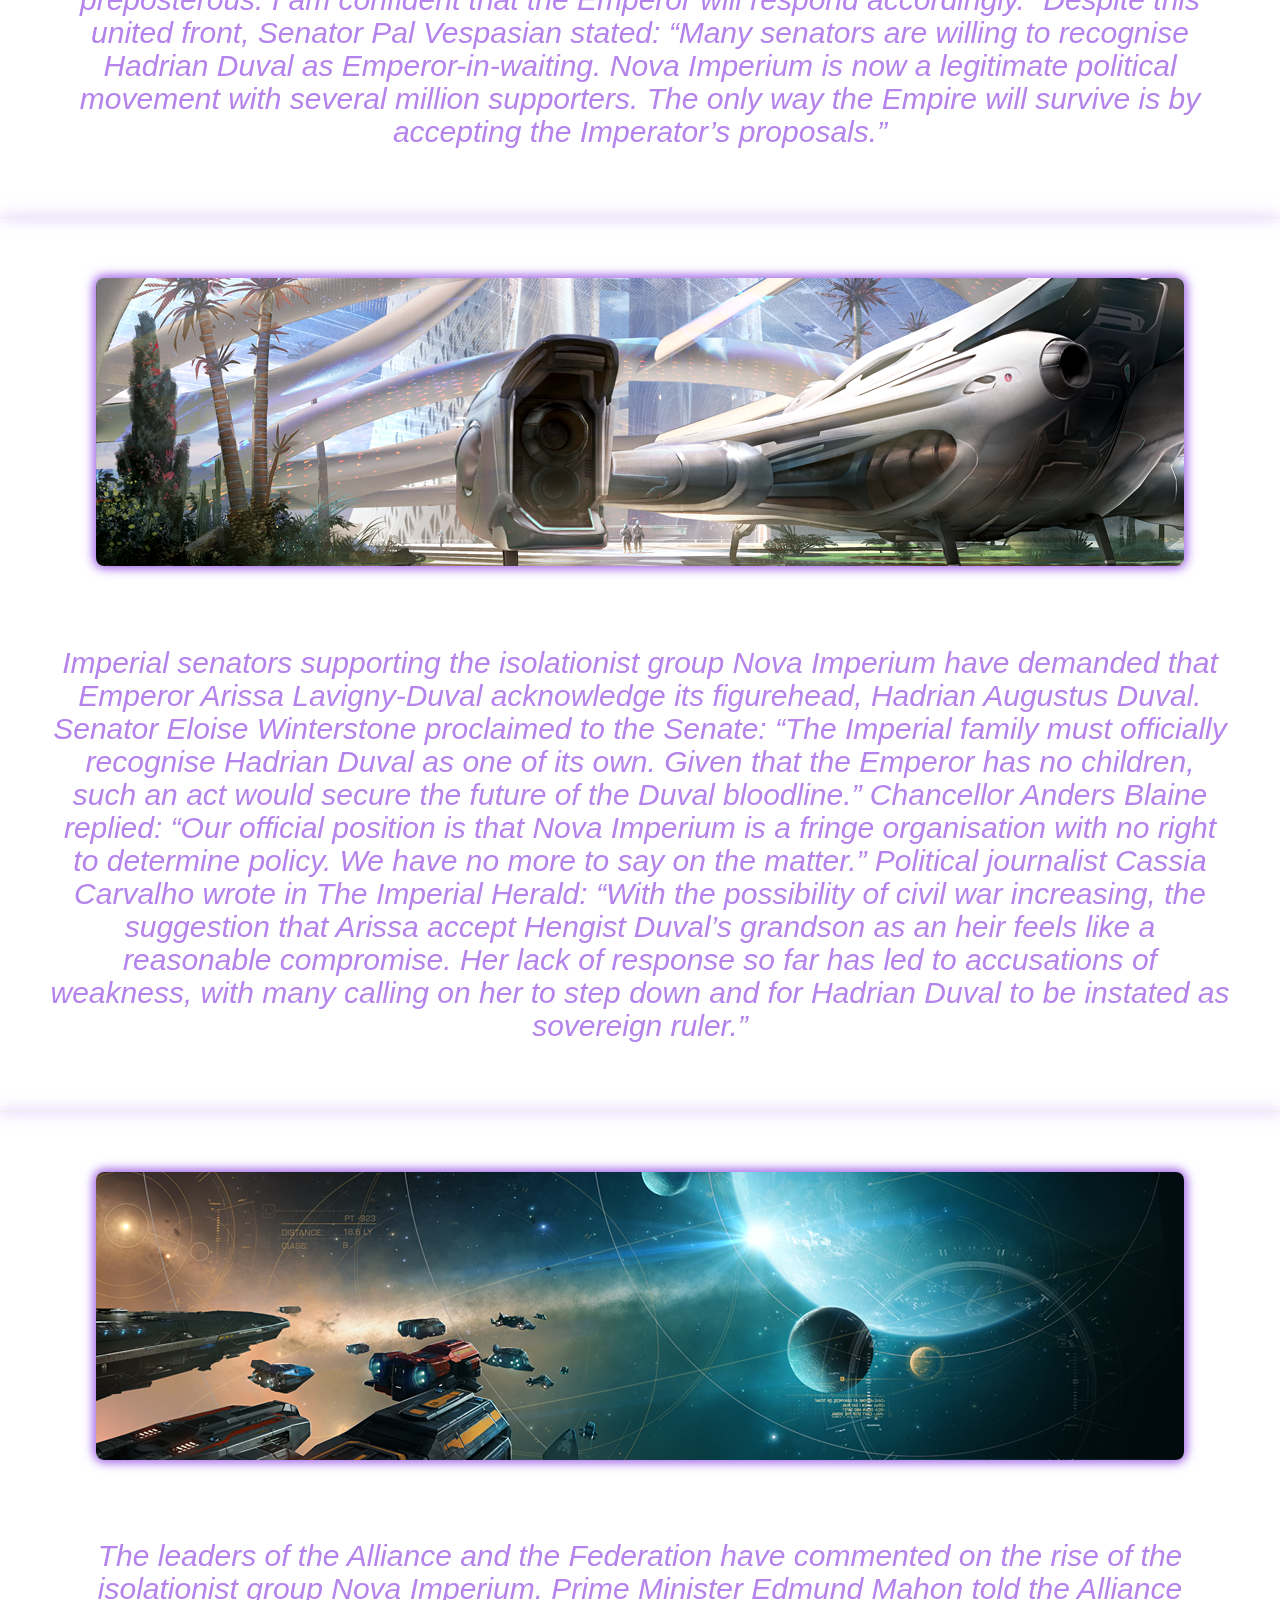
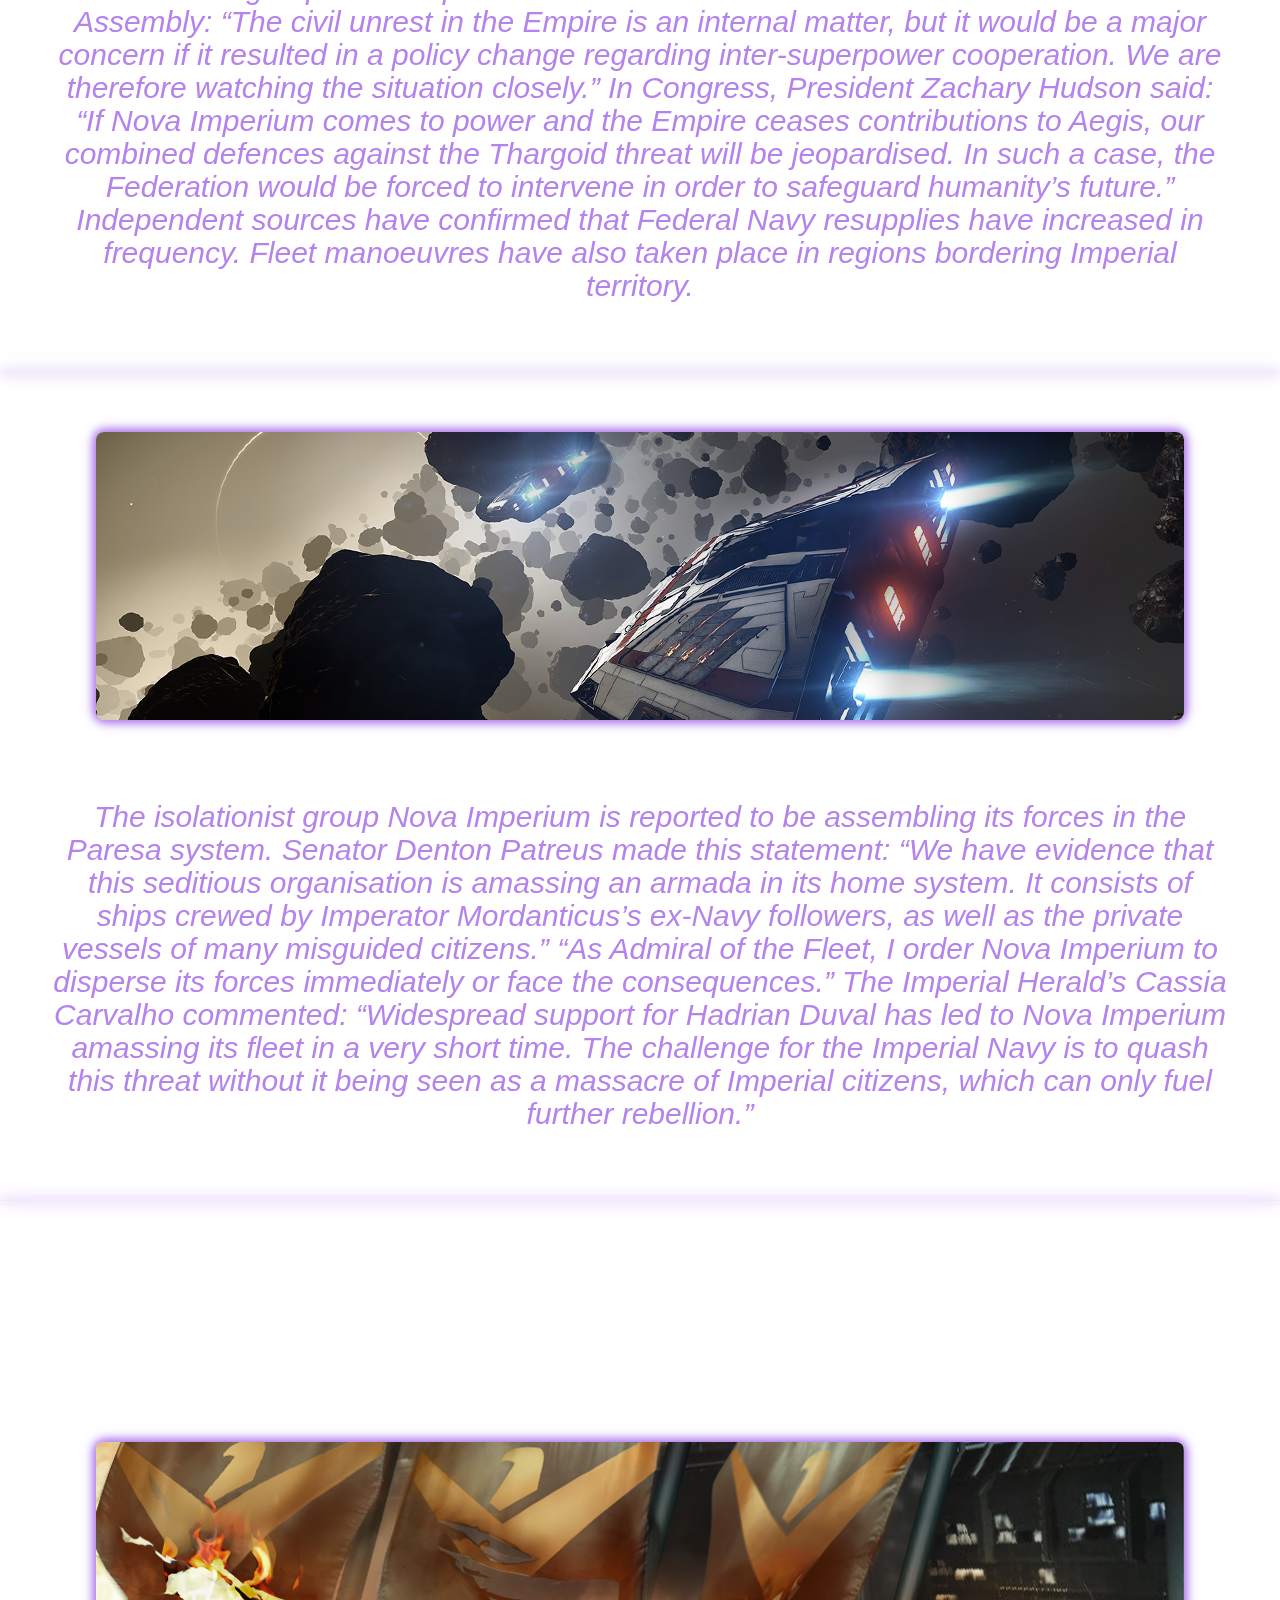
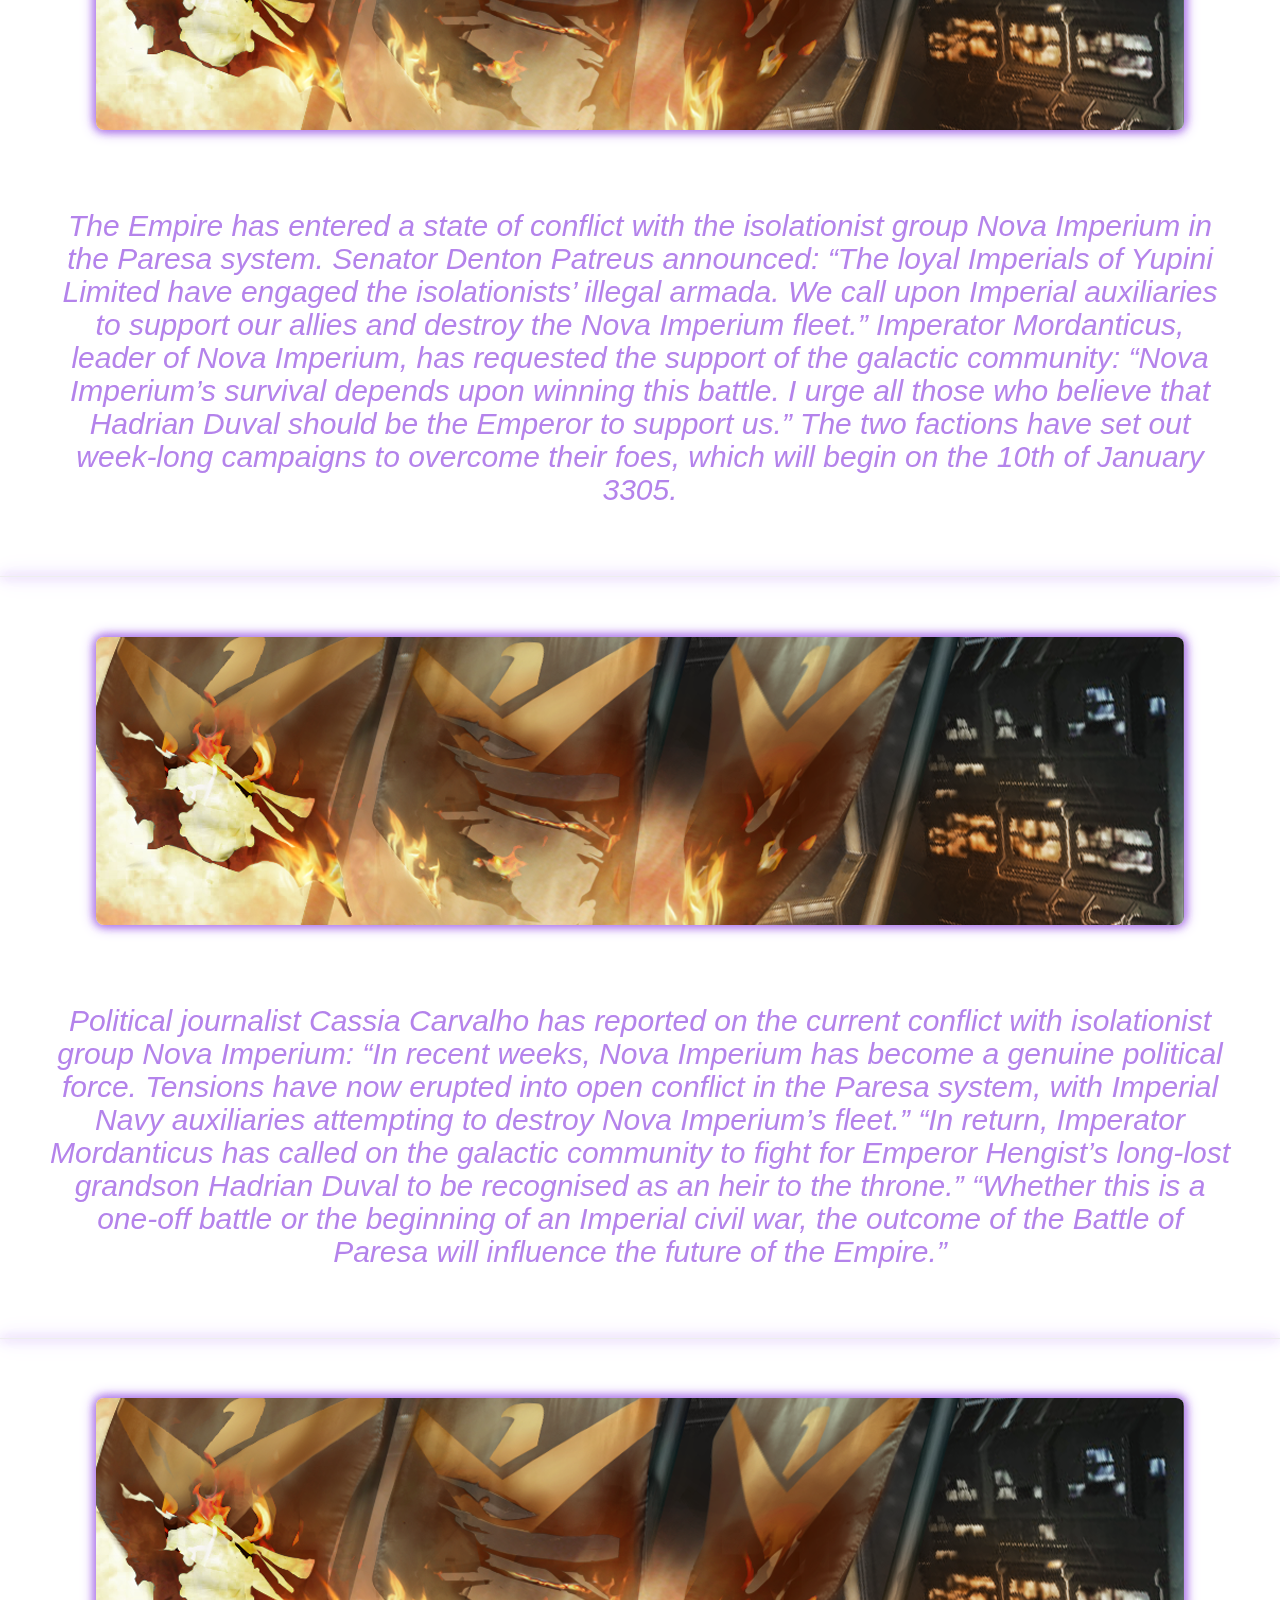
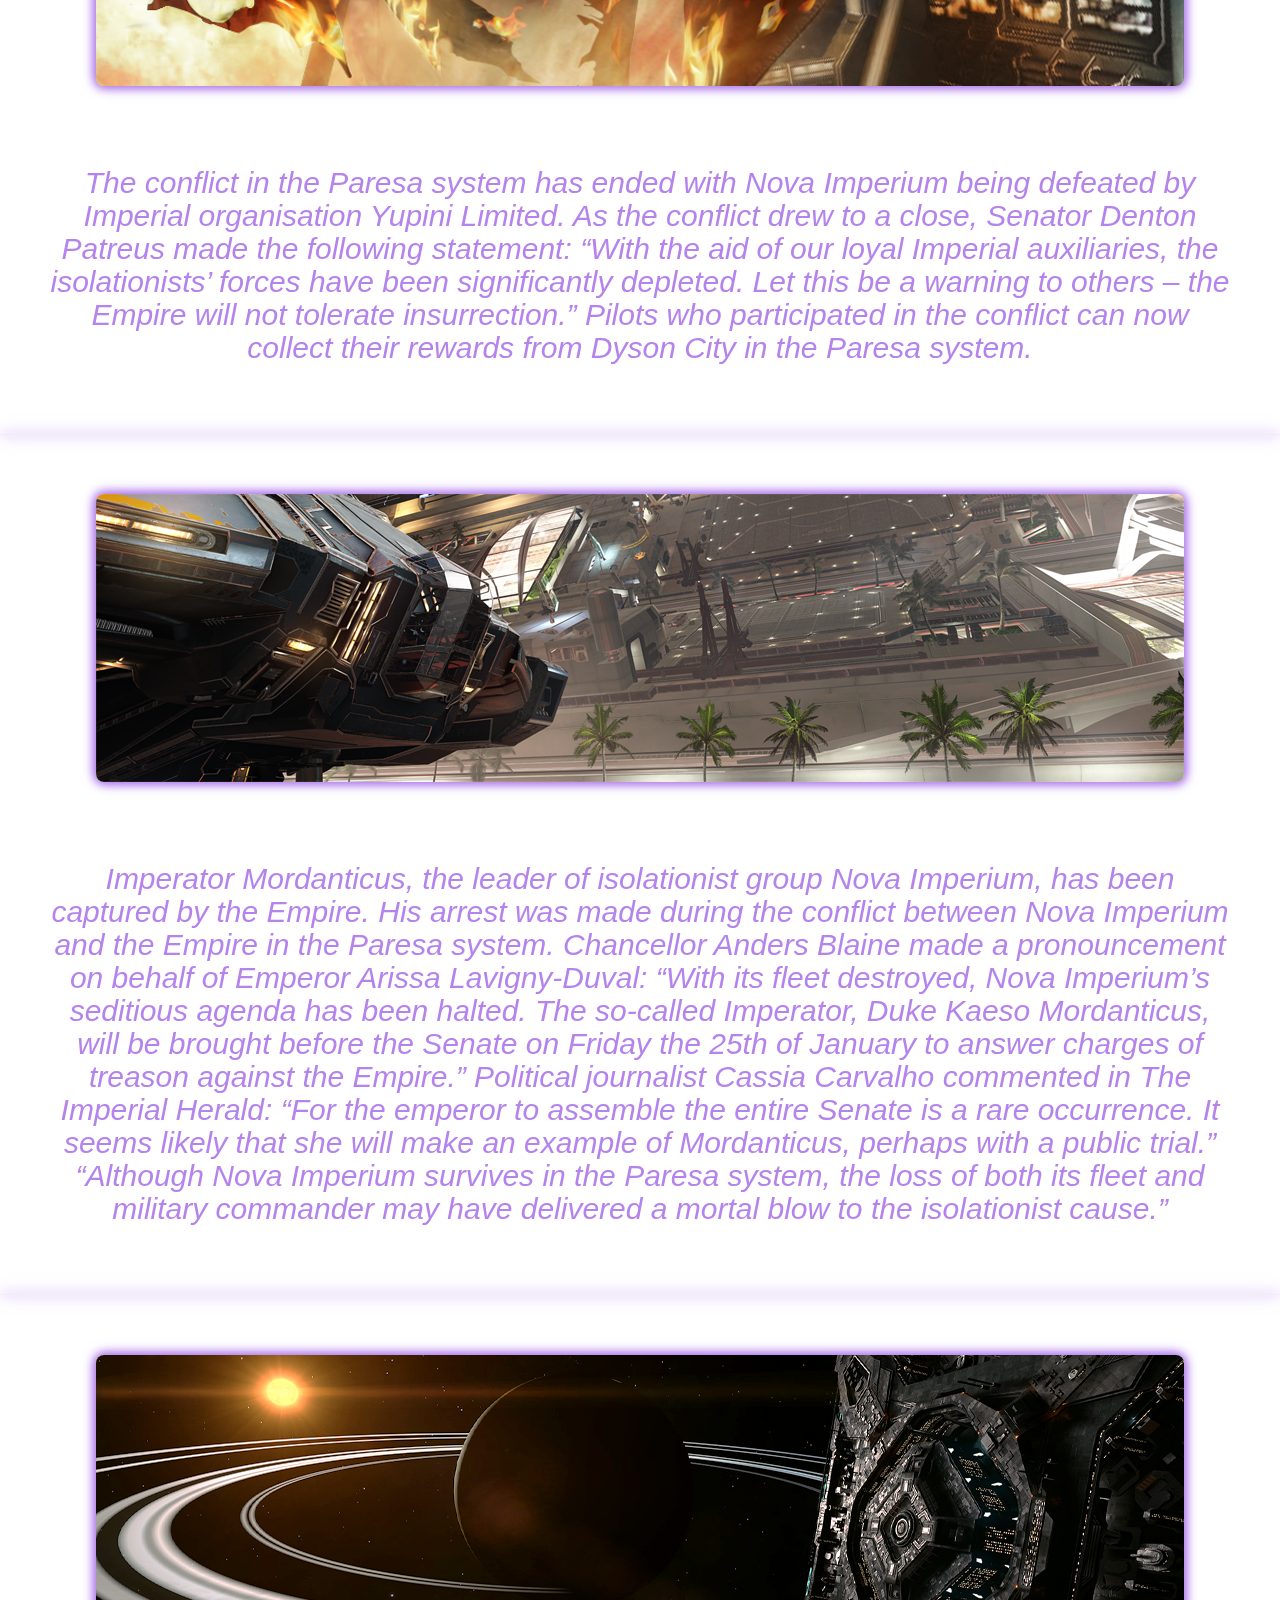
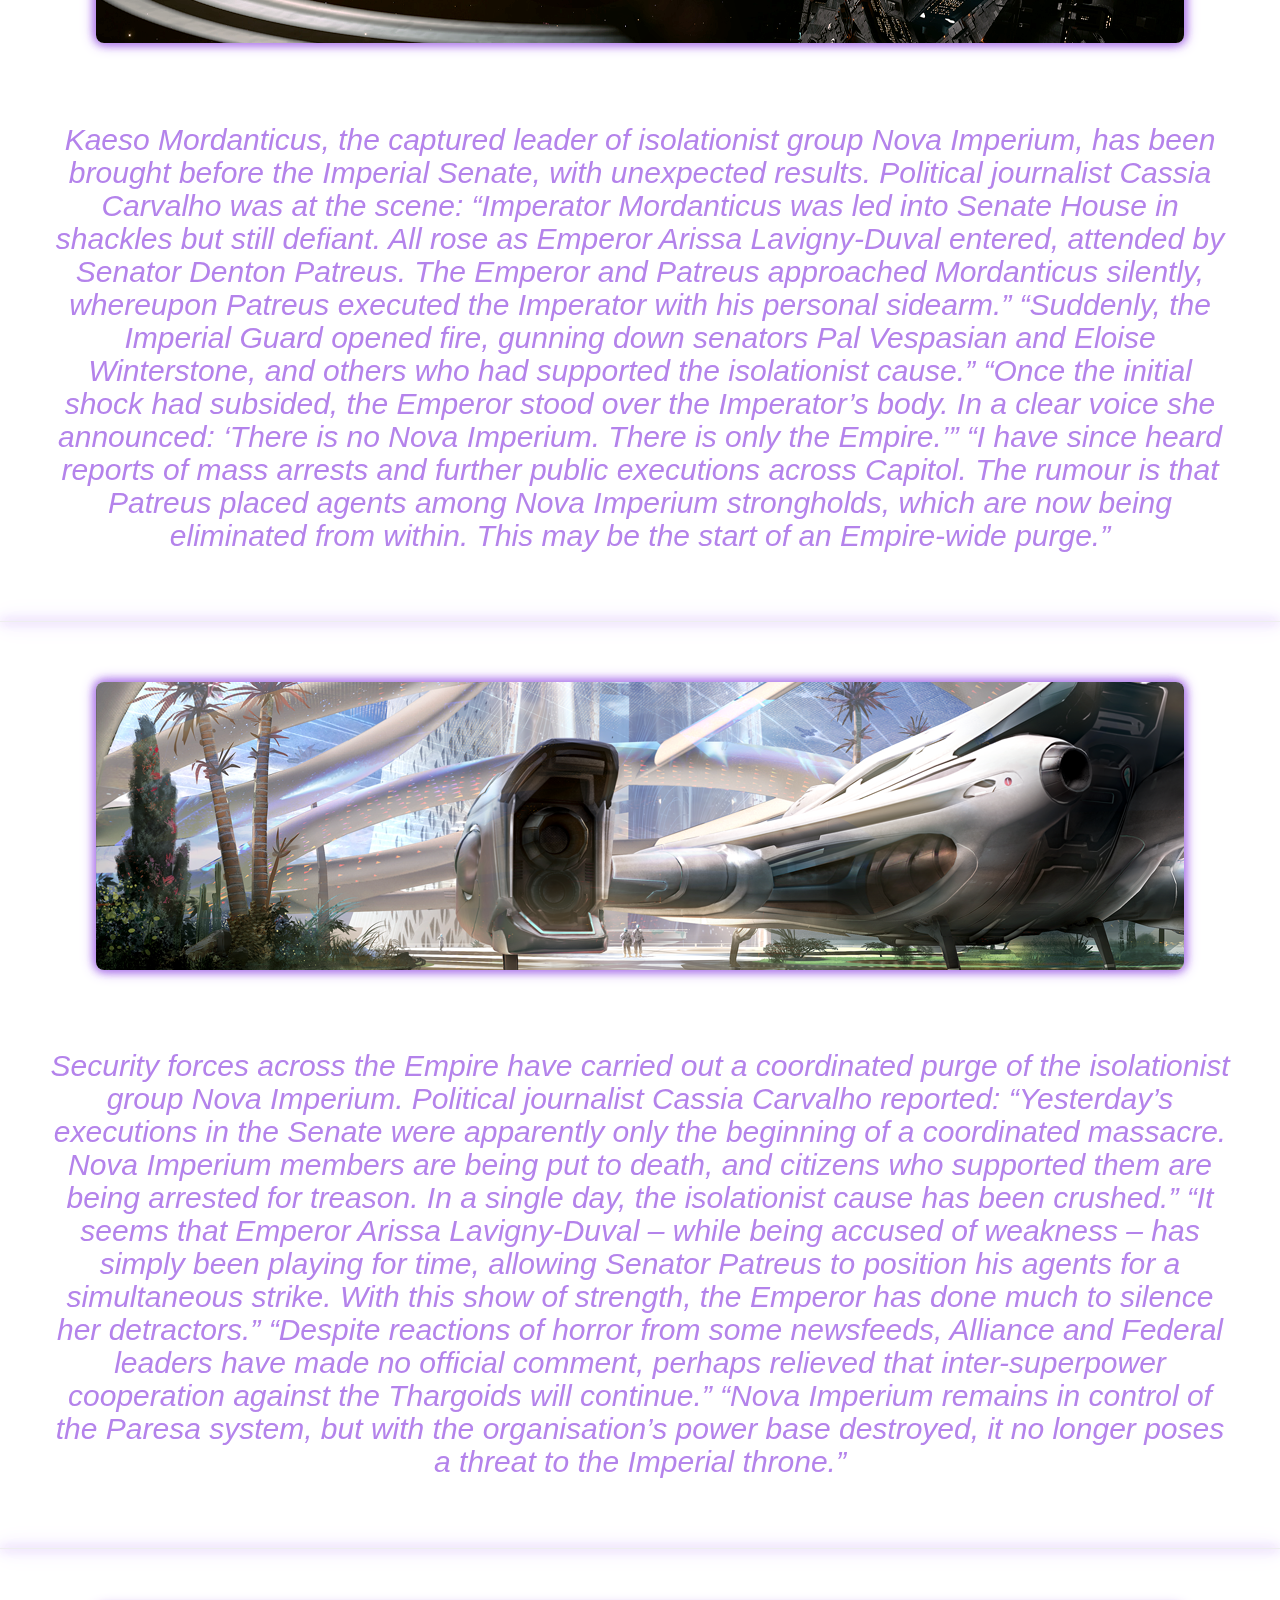
==== commit 62319b11: "2 new lore entires, 2 new images, meta desc fix" ====
--- a/index.html
+++ b/index.html
@@ -5,7 +5,7 @@
 <meta name="viewport" content="width=device-width, initial-scale=1">
 <title>Nova Imperium Lore</title>
 <meta content="Nova Imperium" property="og:title" />
-<meta content="Նովա Կայսռության Պատմությունը և դրա հետ կապված խաղացողների վրա հիմնված պատմությունները" property="og:description" />
+<meta content="Nova Imperium Lore and it's related player driven lores." property="og:description" />
 <meta content="https://mmontagee-workshop.github.io/Nova-Imperium-Lore/" property="og:url" />
 <meta content="https://mmontagee-workshop.github.io/Nova-Imperium-Lore/img/NOVA_WALLPAPER.png" property="og:image" />
 <meta content="#b483eb" data-react-helmet="true" name="theme-color" />
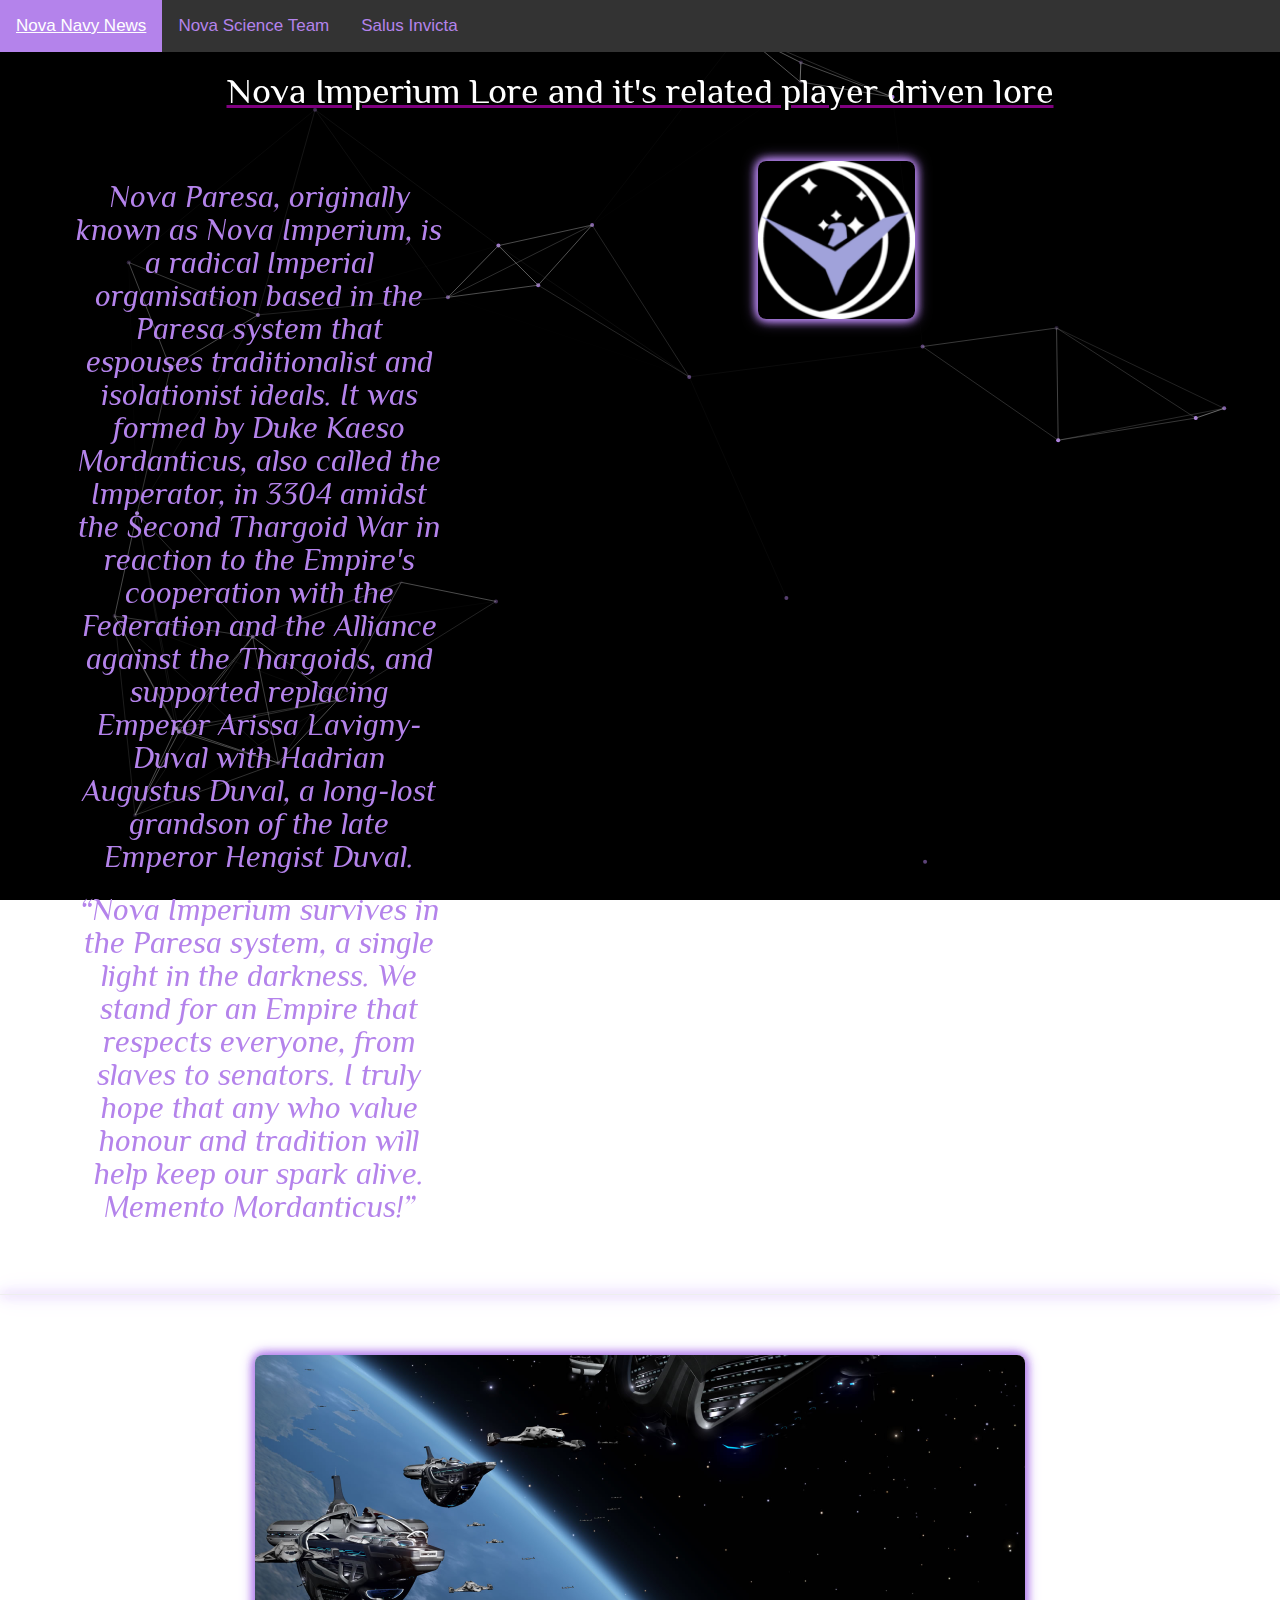
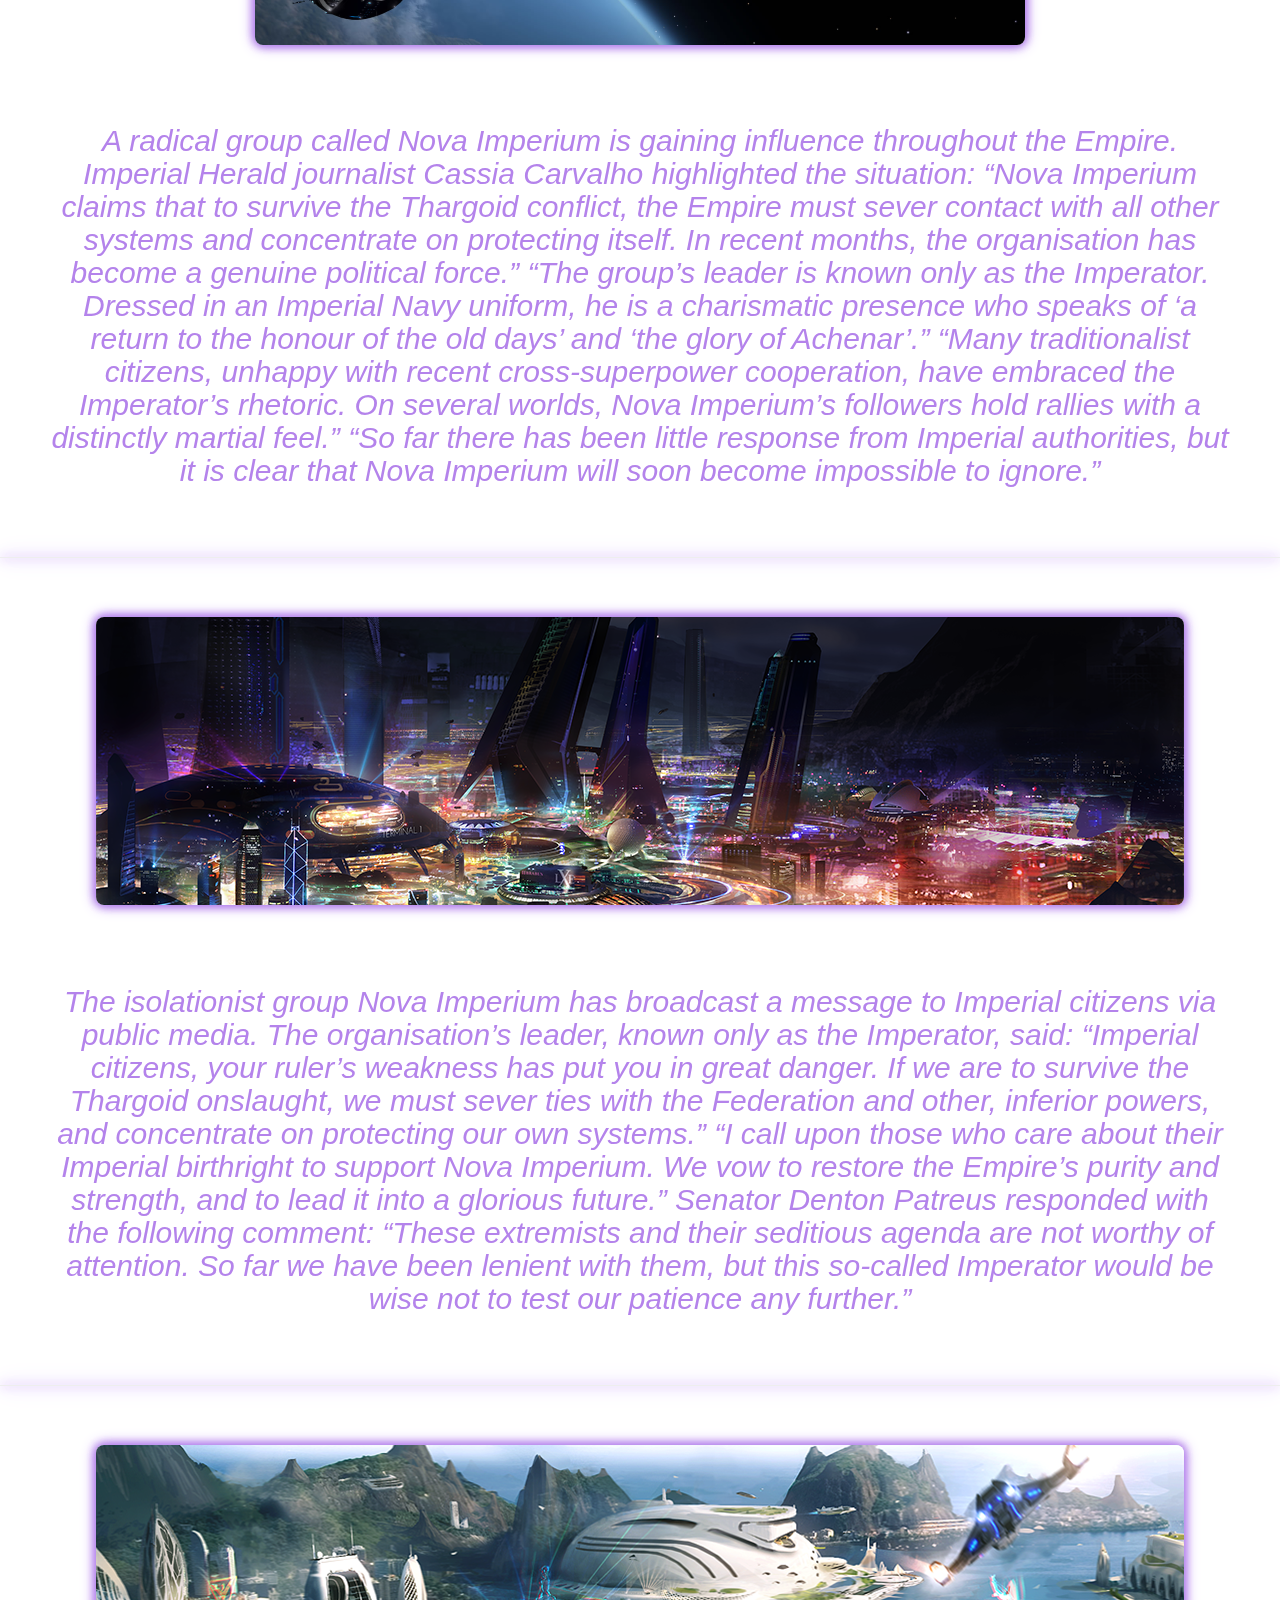
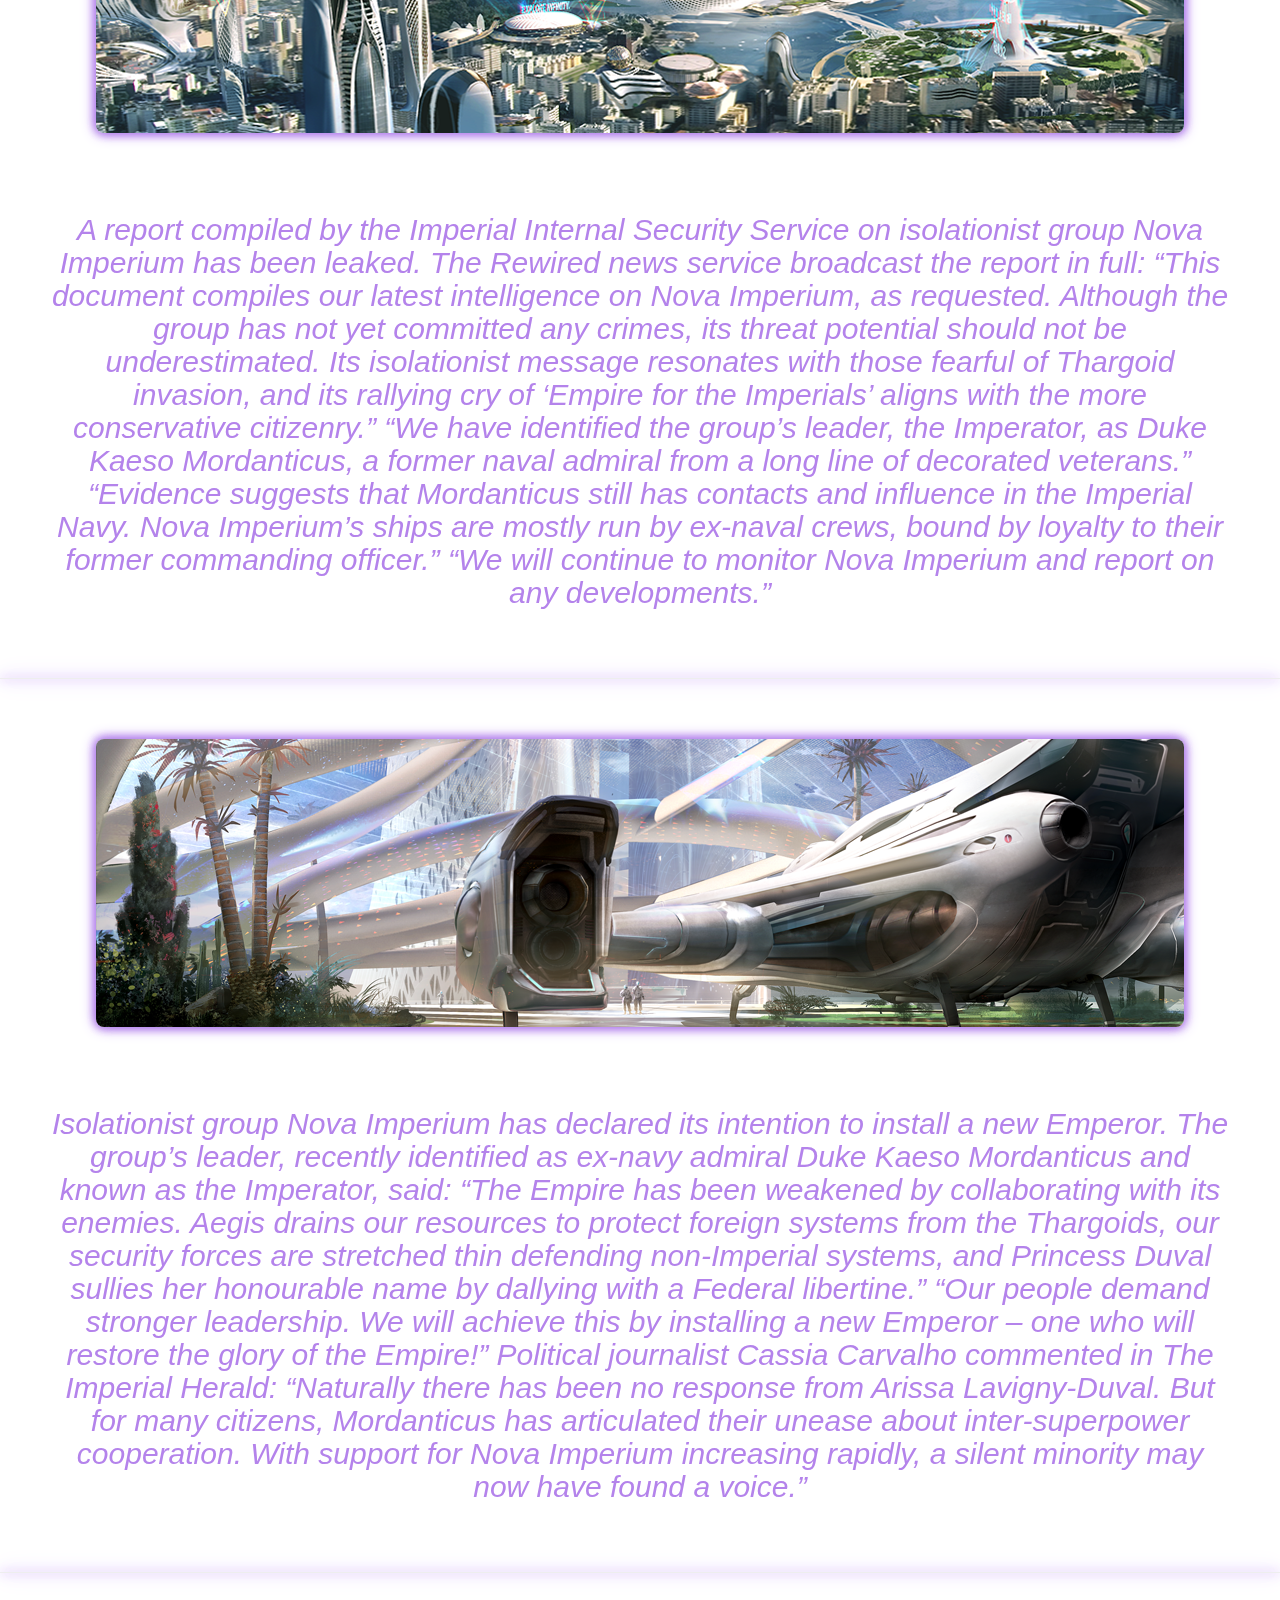
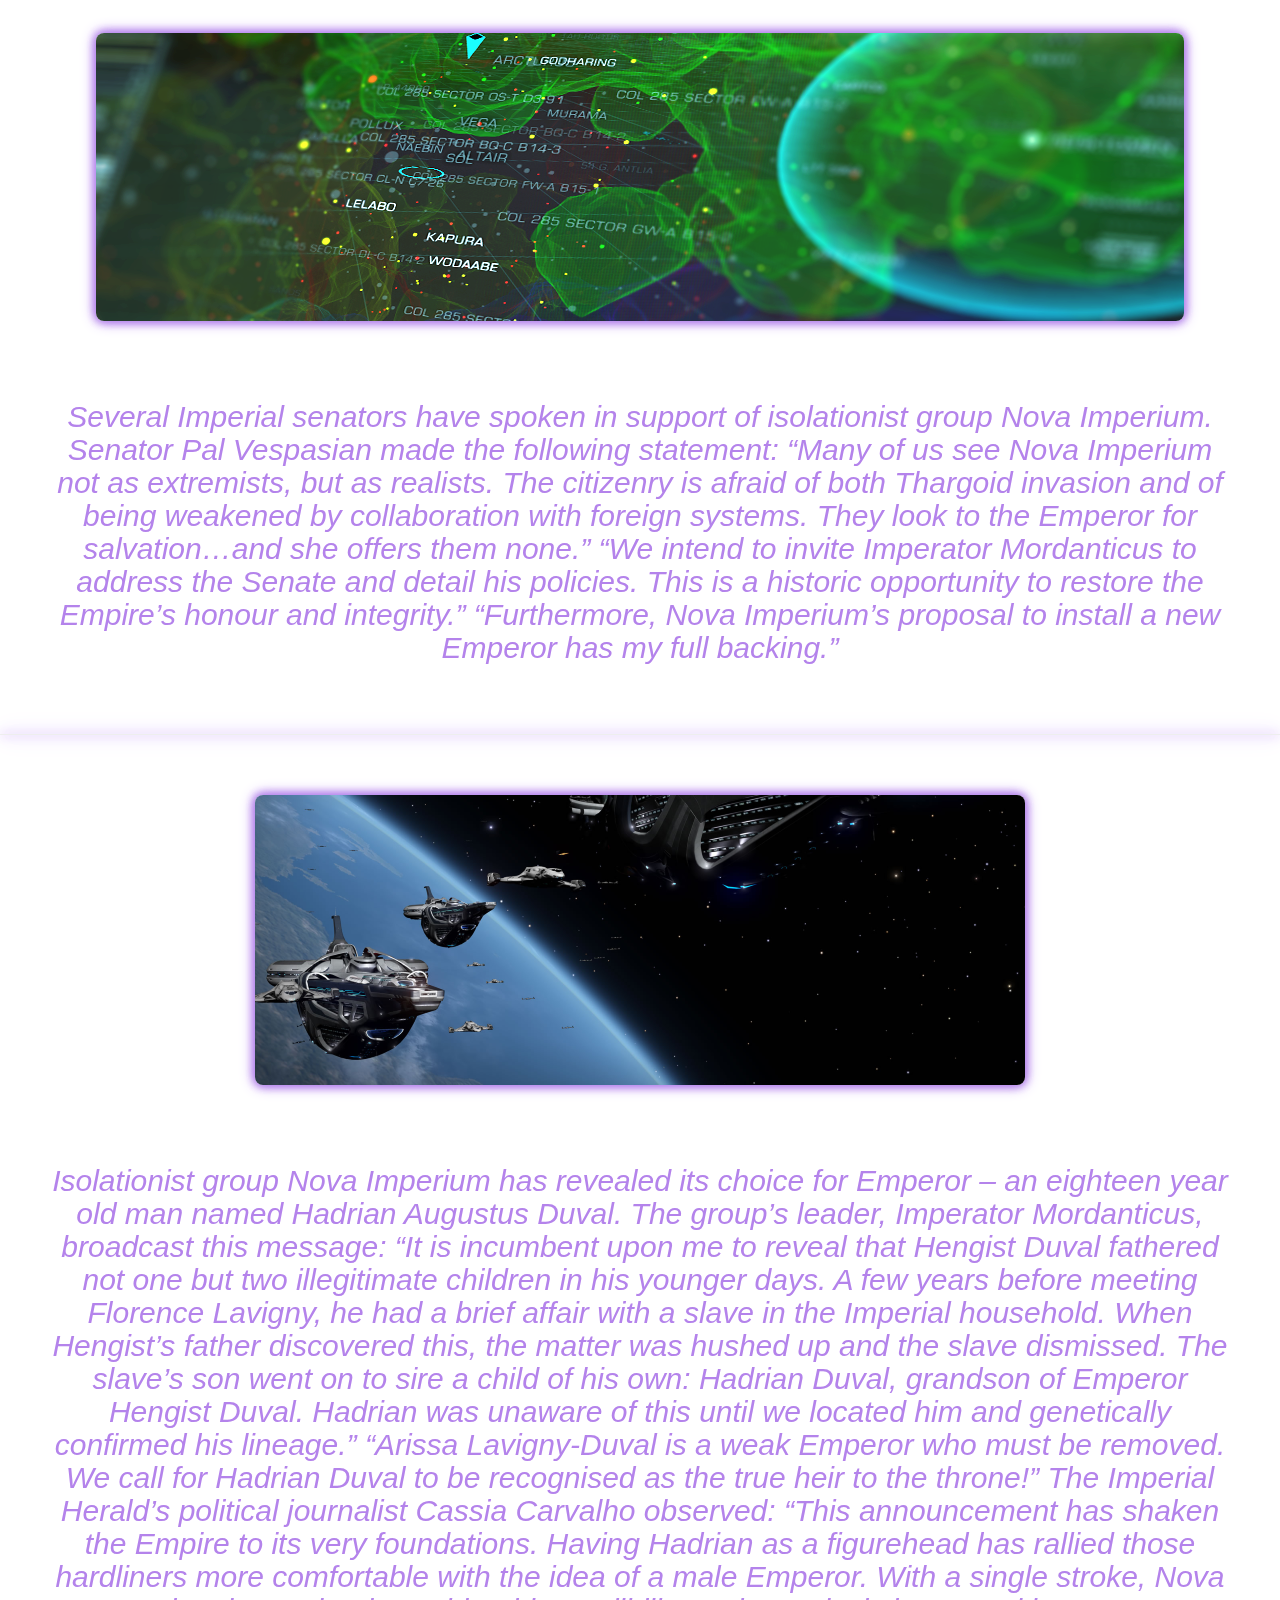
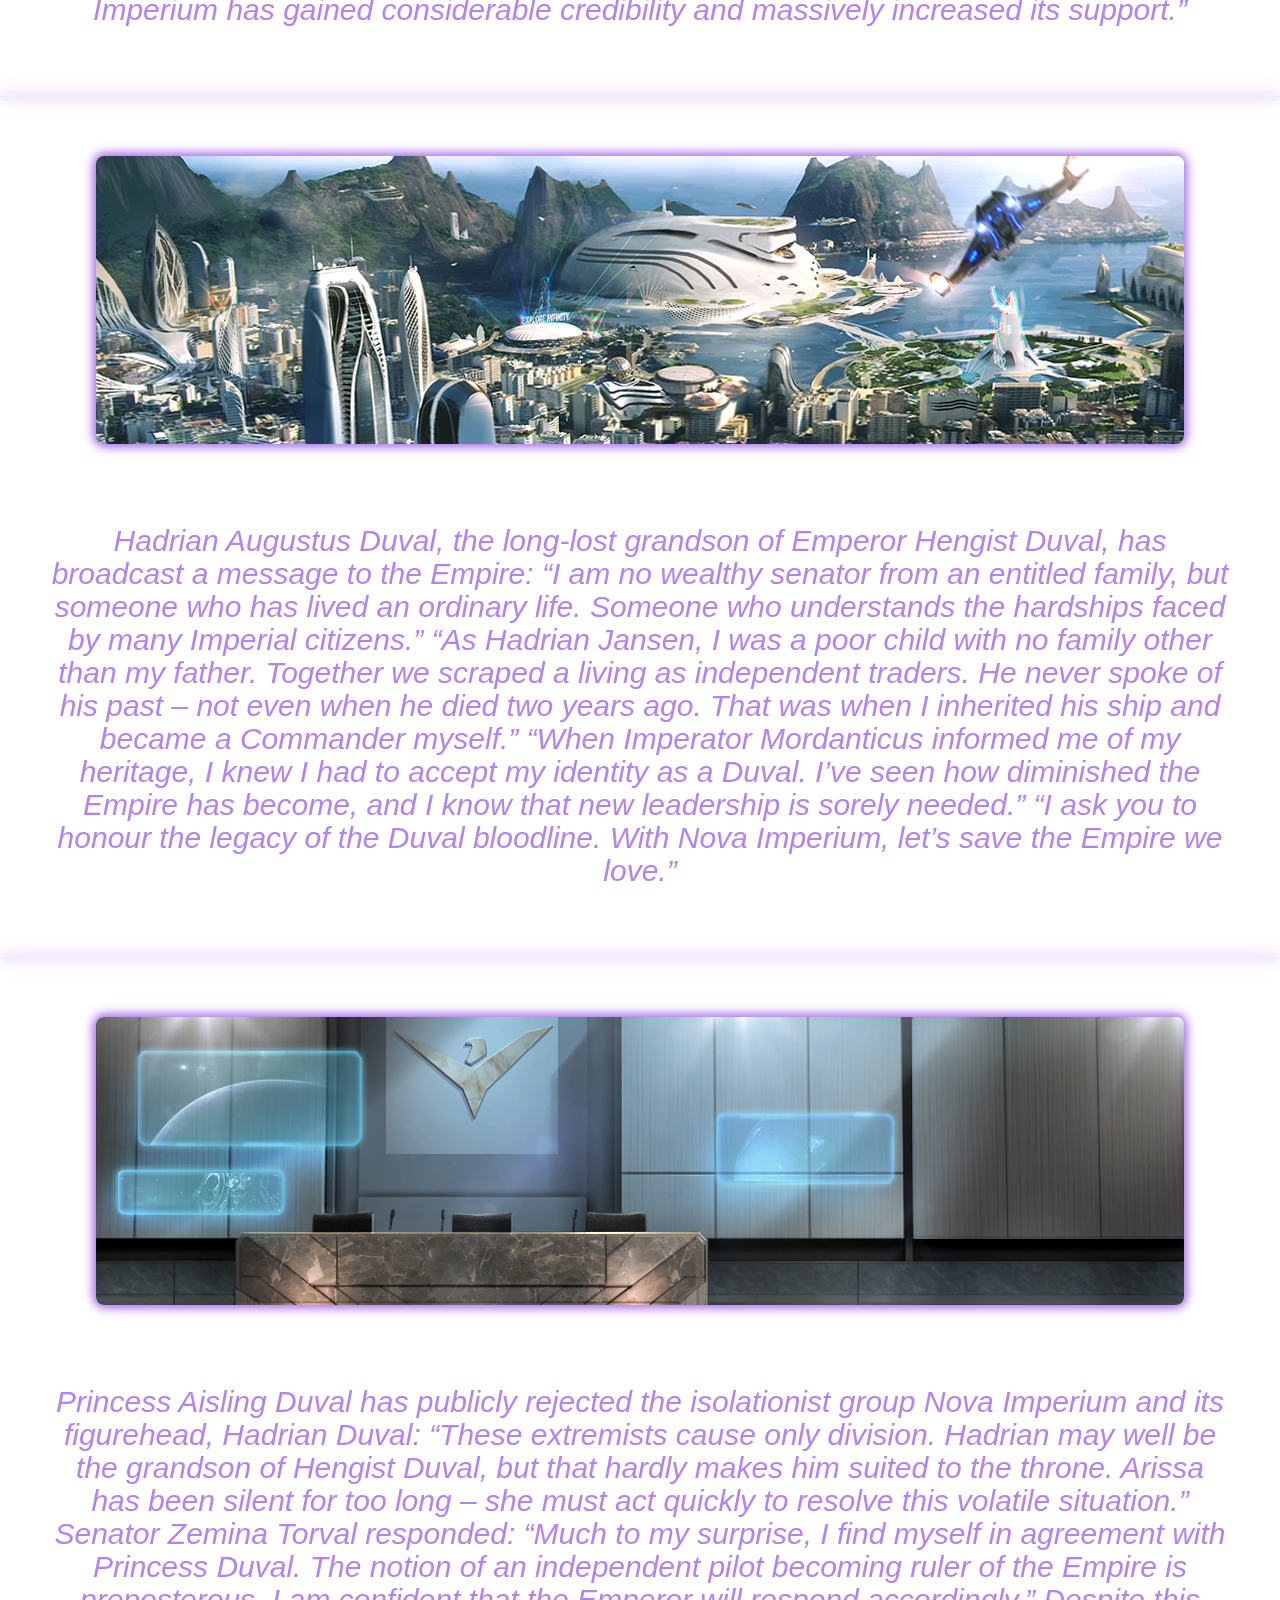
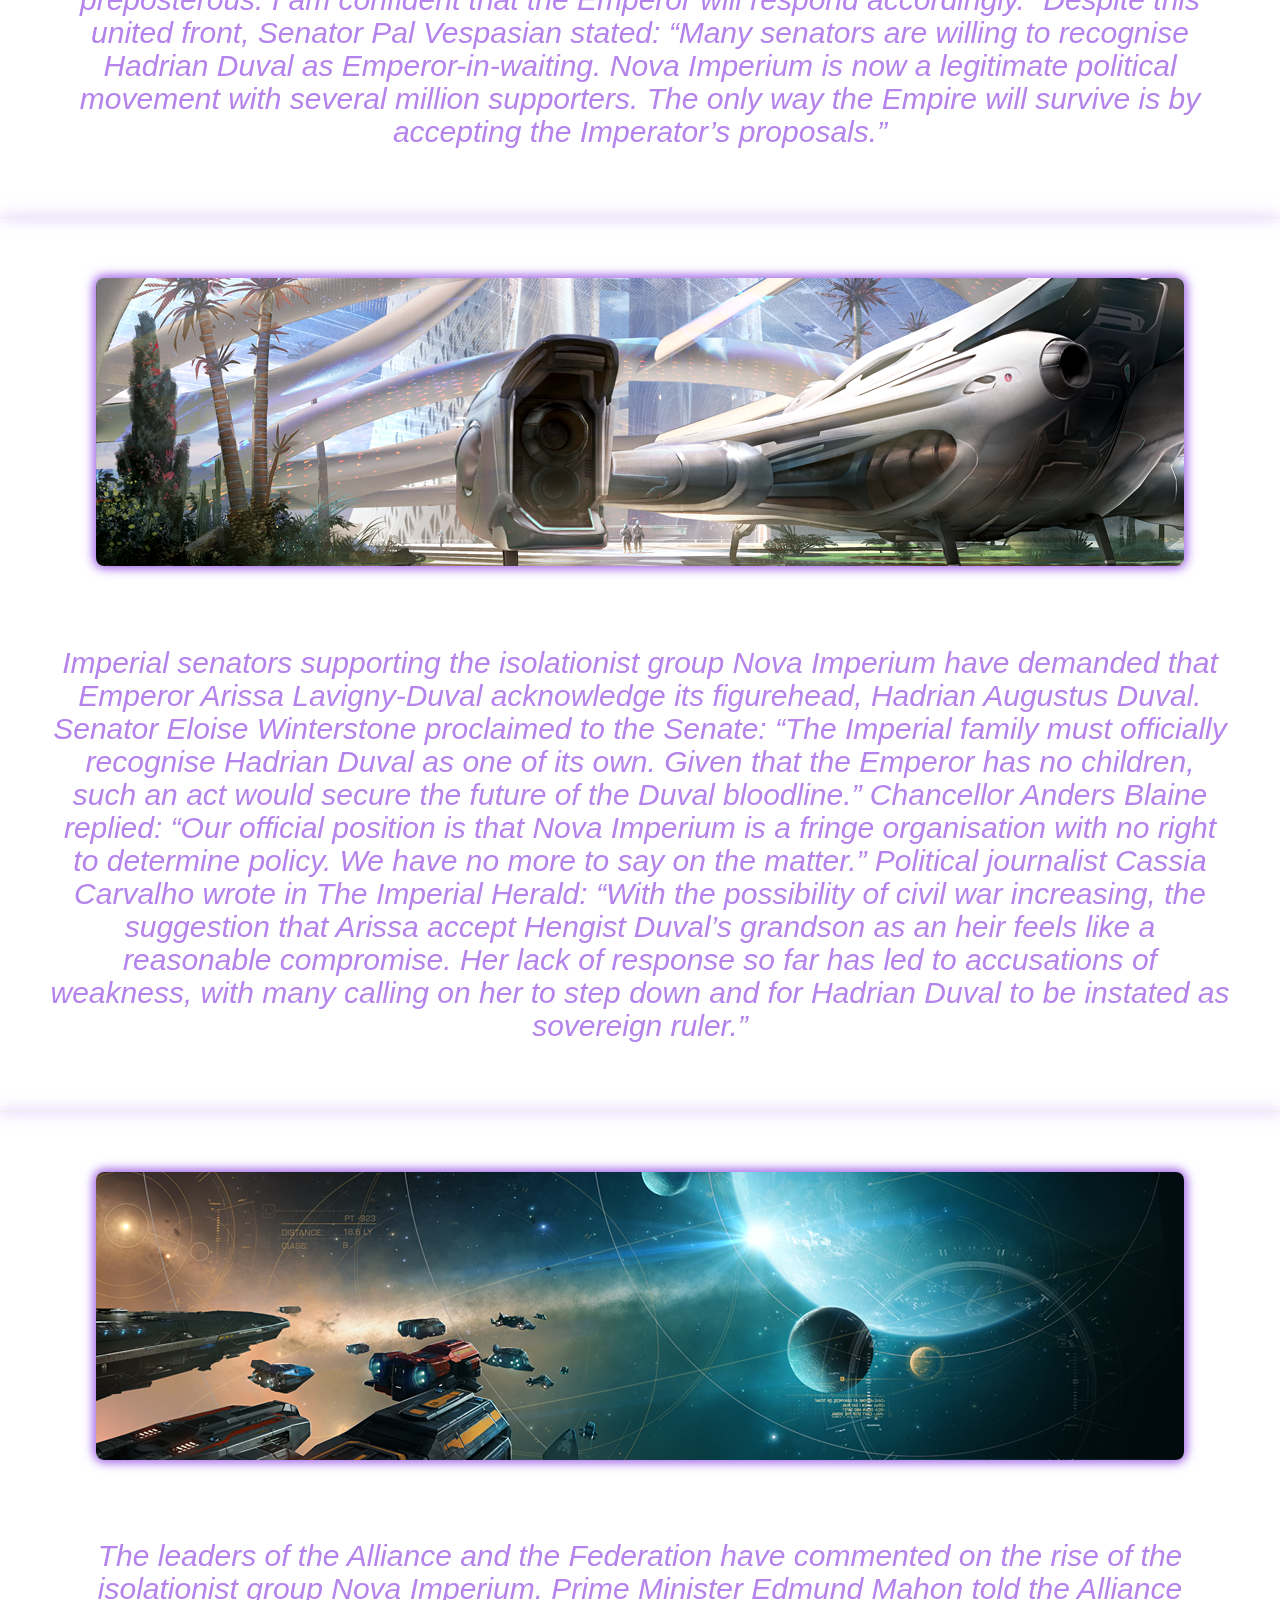
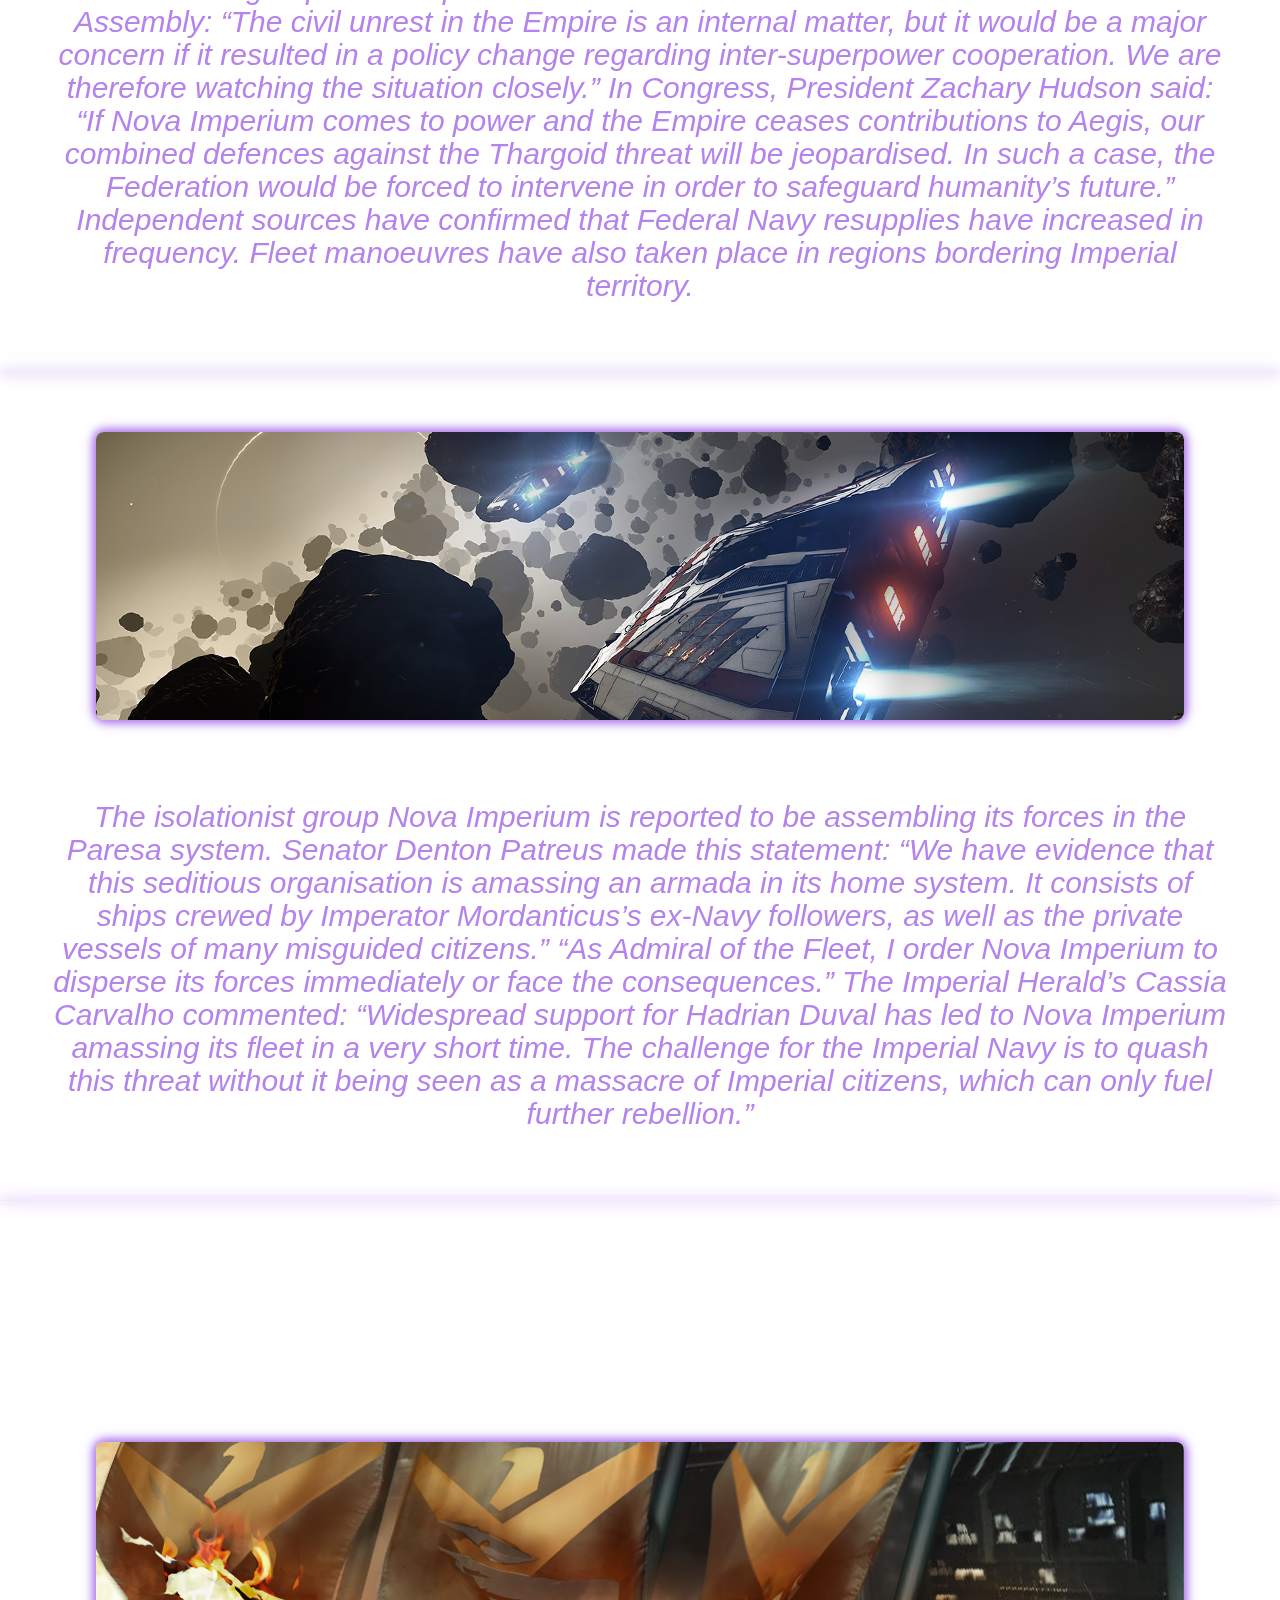
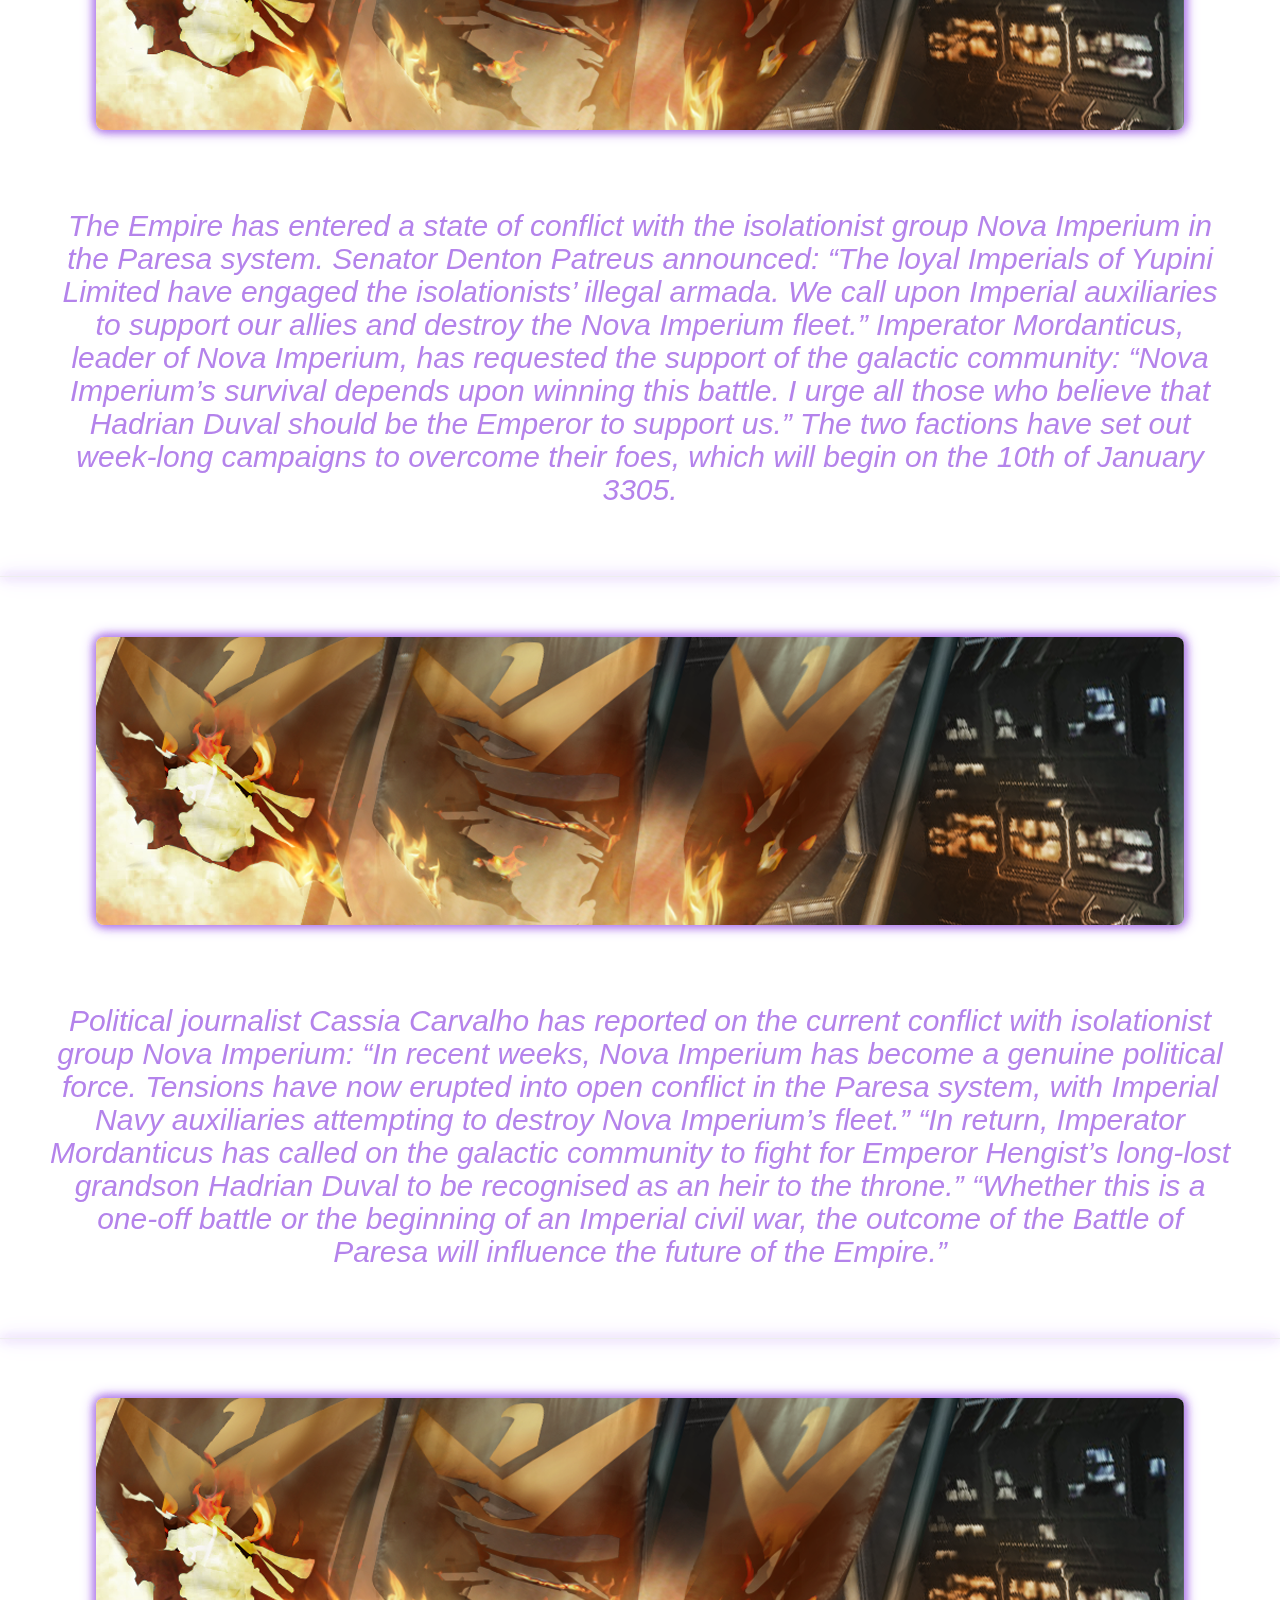
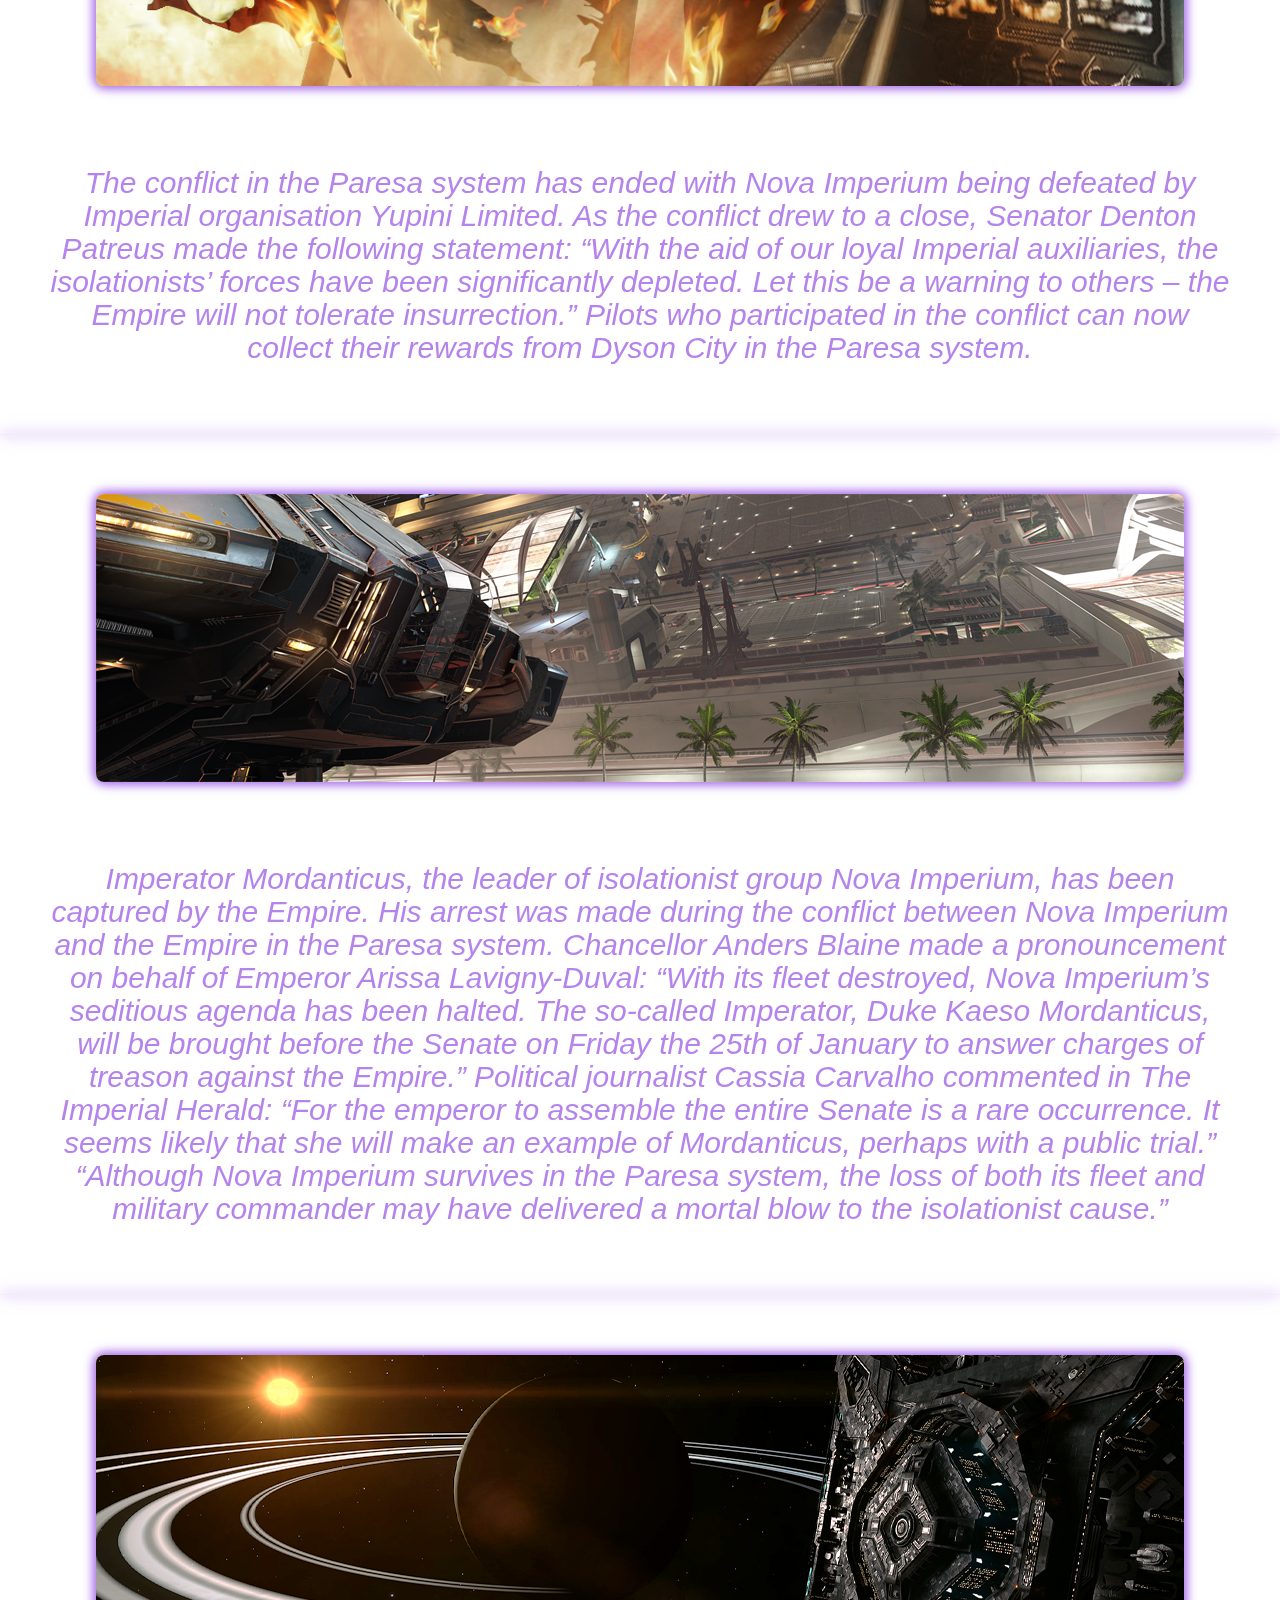
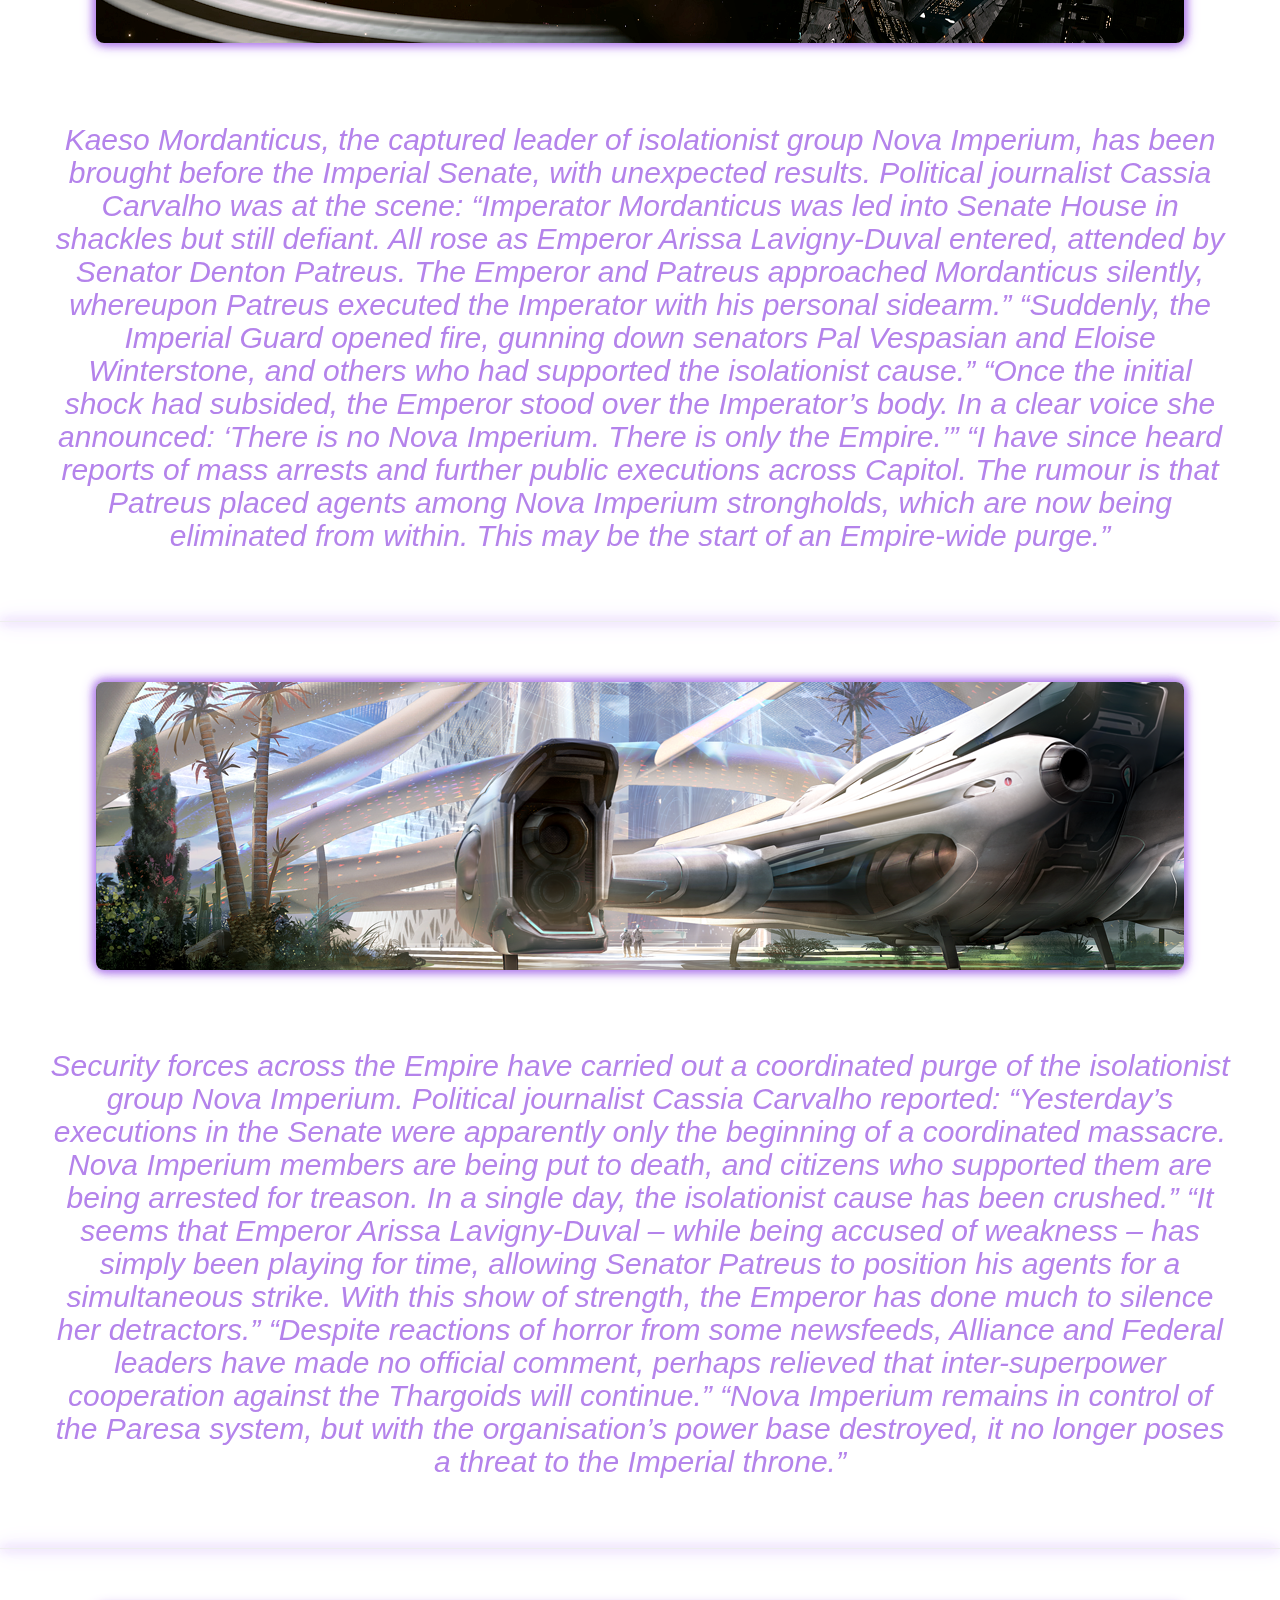
==== commit a6973e2d: "Added navbar to all 4 pages" ====
--- a/index.html
+++ b/index.html
@@ -30,7 +30,8 @@
 <body>
     <canvas id="nokey" width="800" height="800"> Your Browser Don't Support Canvas, Please Download Chrome </canvas>
     <div class="topnav">
-        <a class="active" href="NST.html">Nova Science Team</a>
+        <a class="active" href="nona.html">Nova Navy News</a>
+        <a href="NST.html">Nova Science Team</a>
         <a href="salus.html">Salus Invicta</a>
       </div>
 <h1>
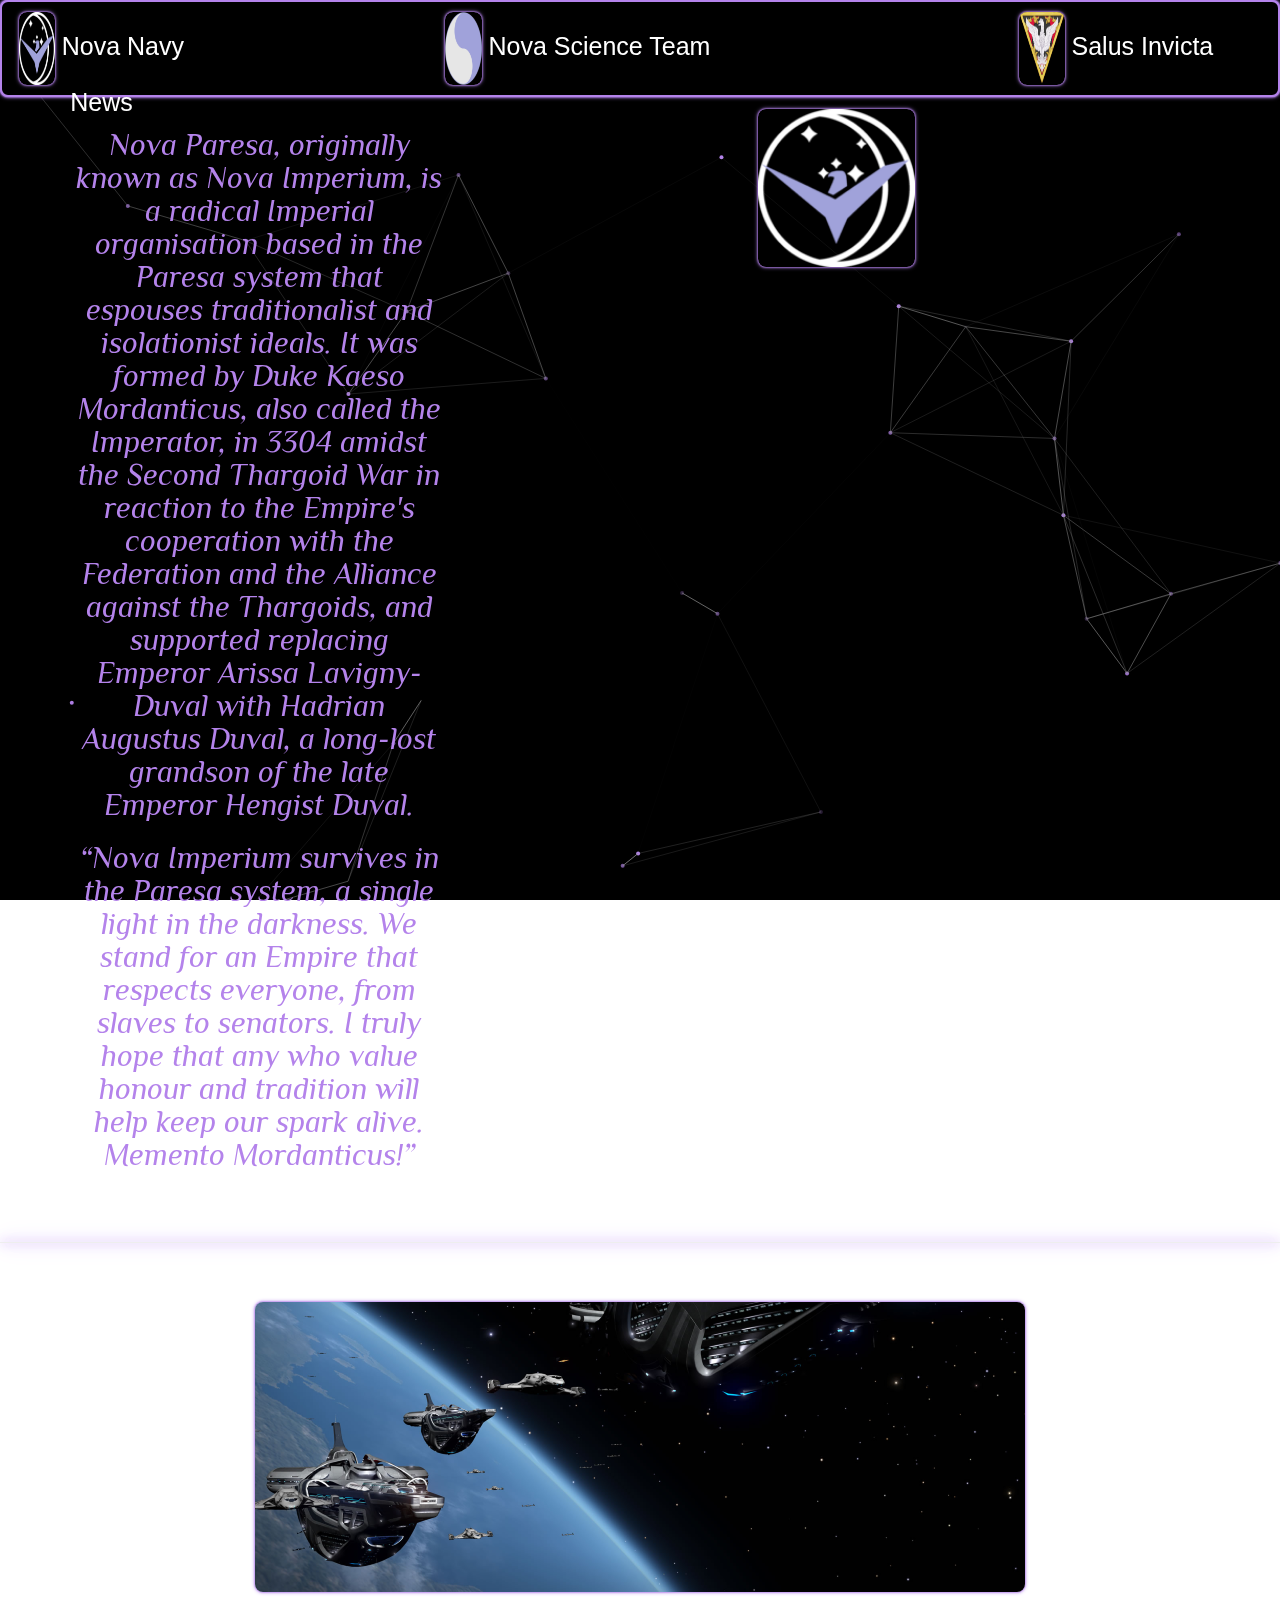
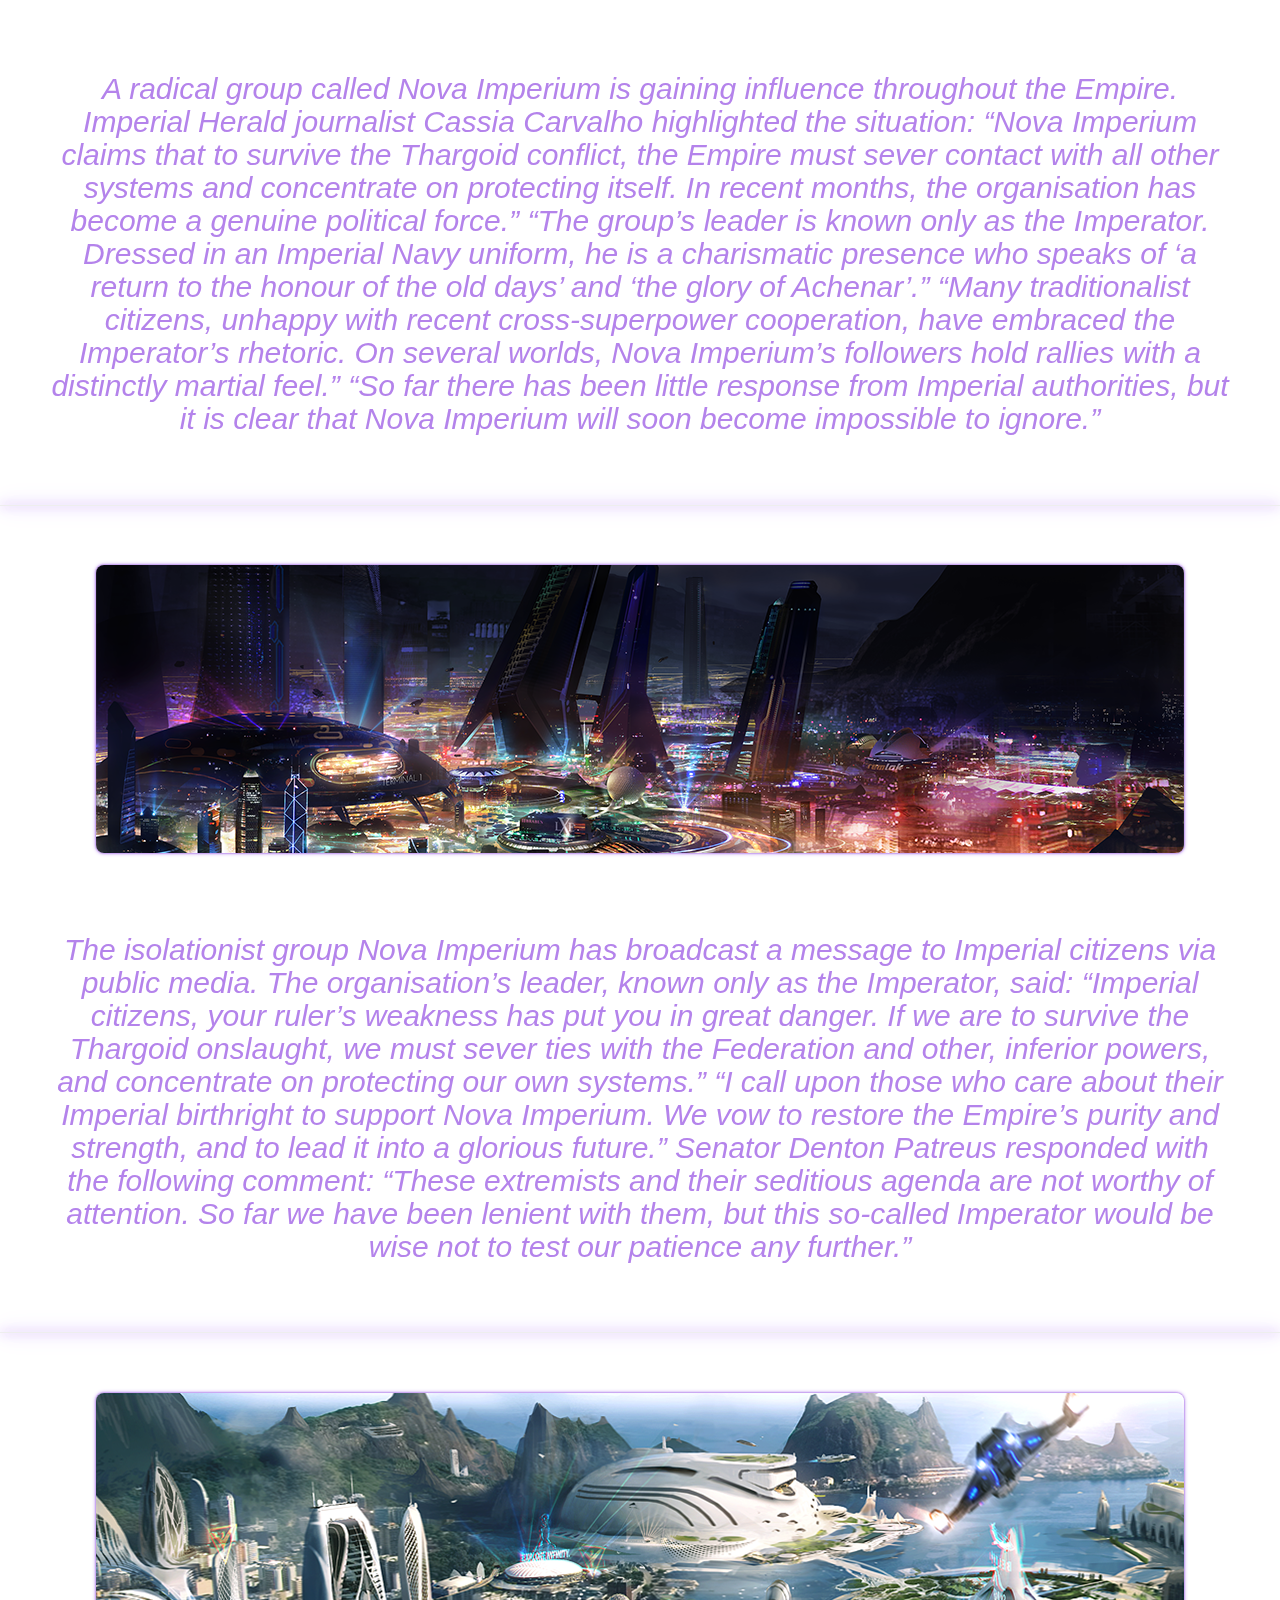
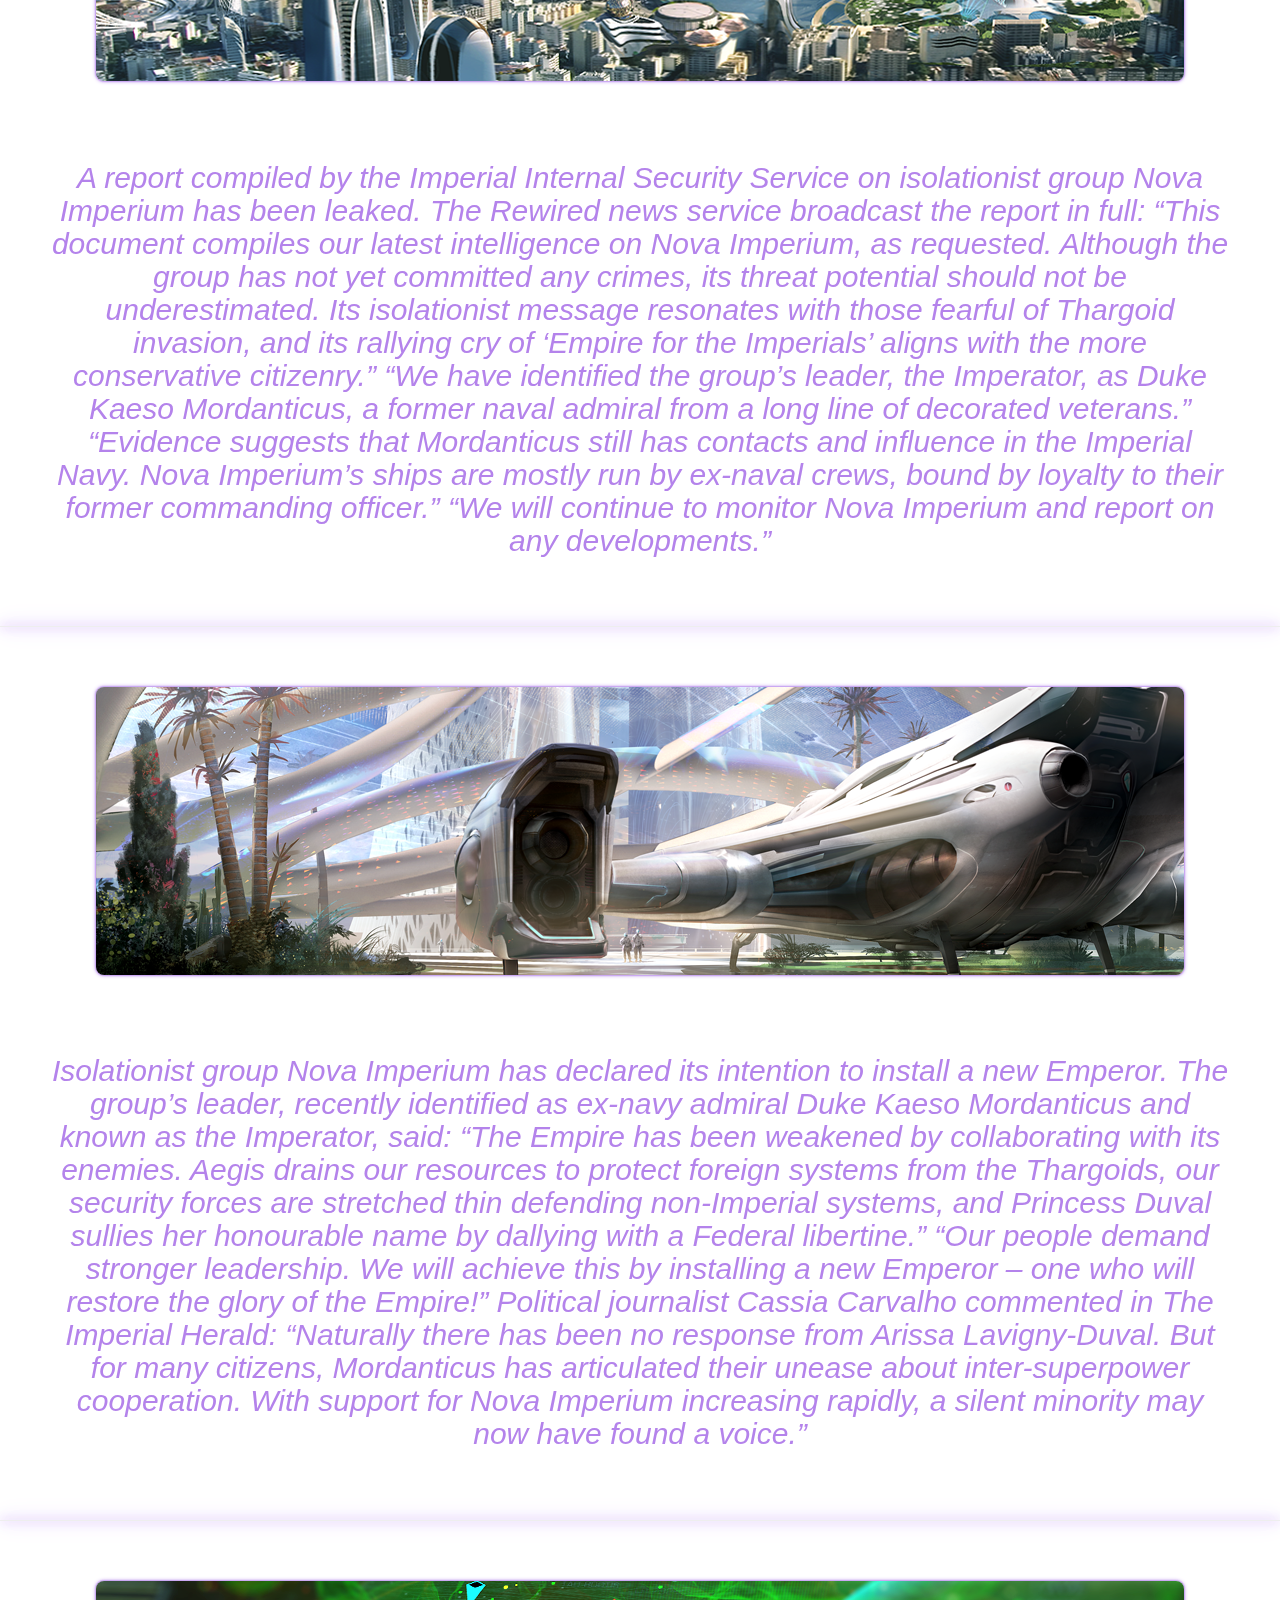
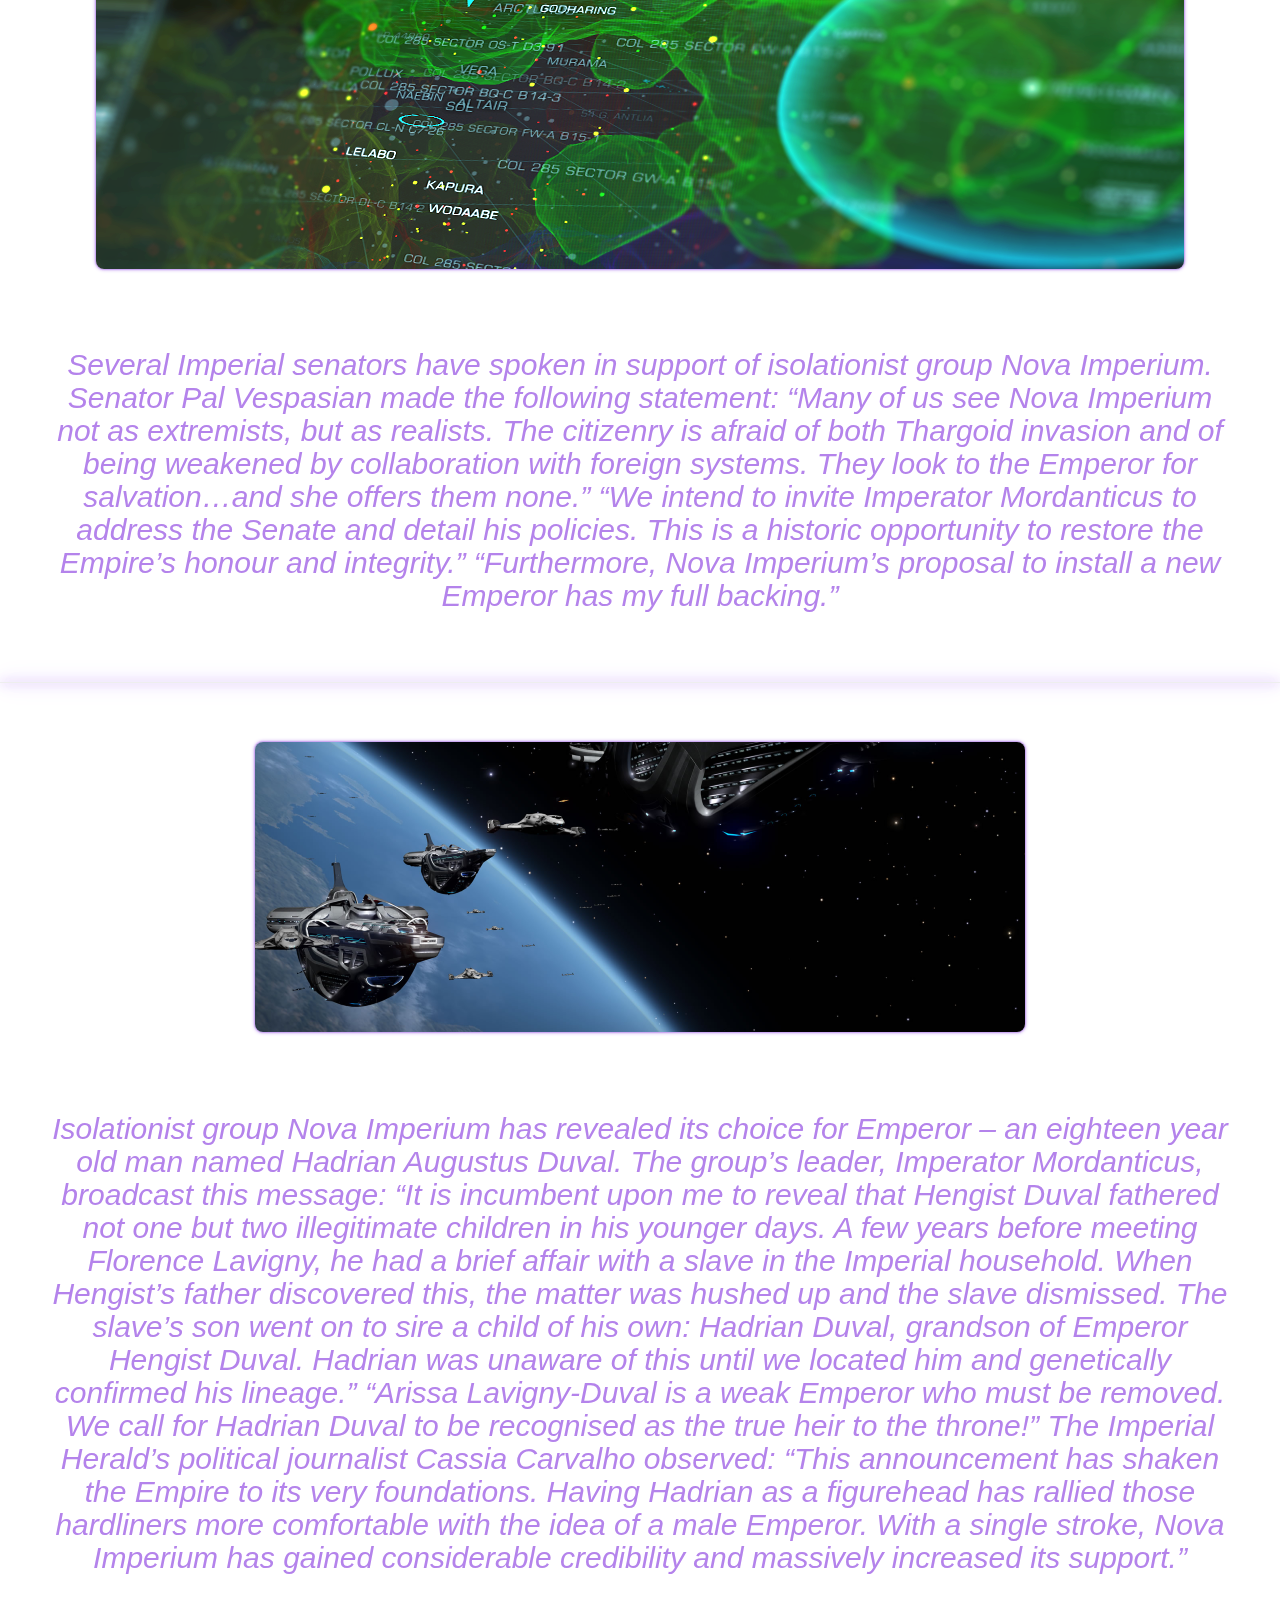
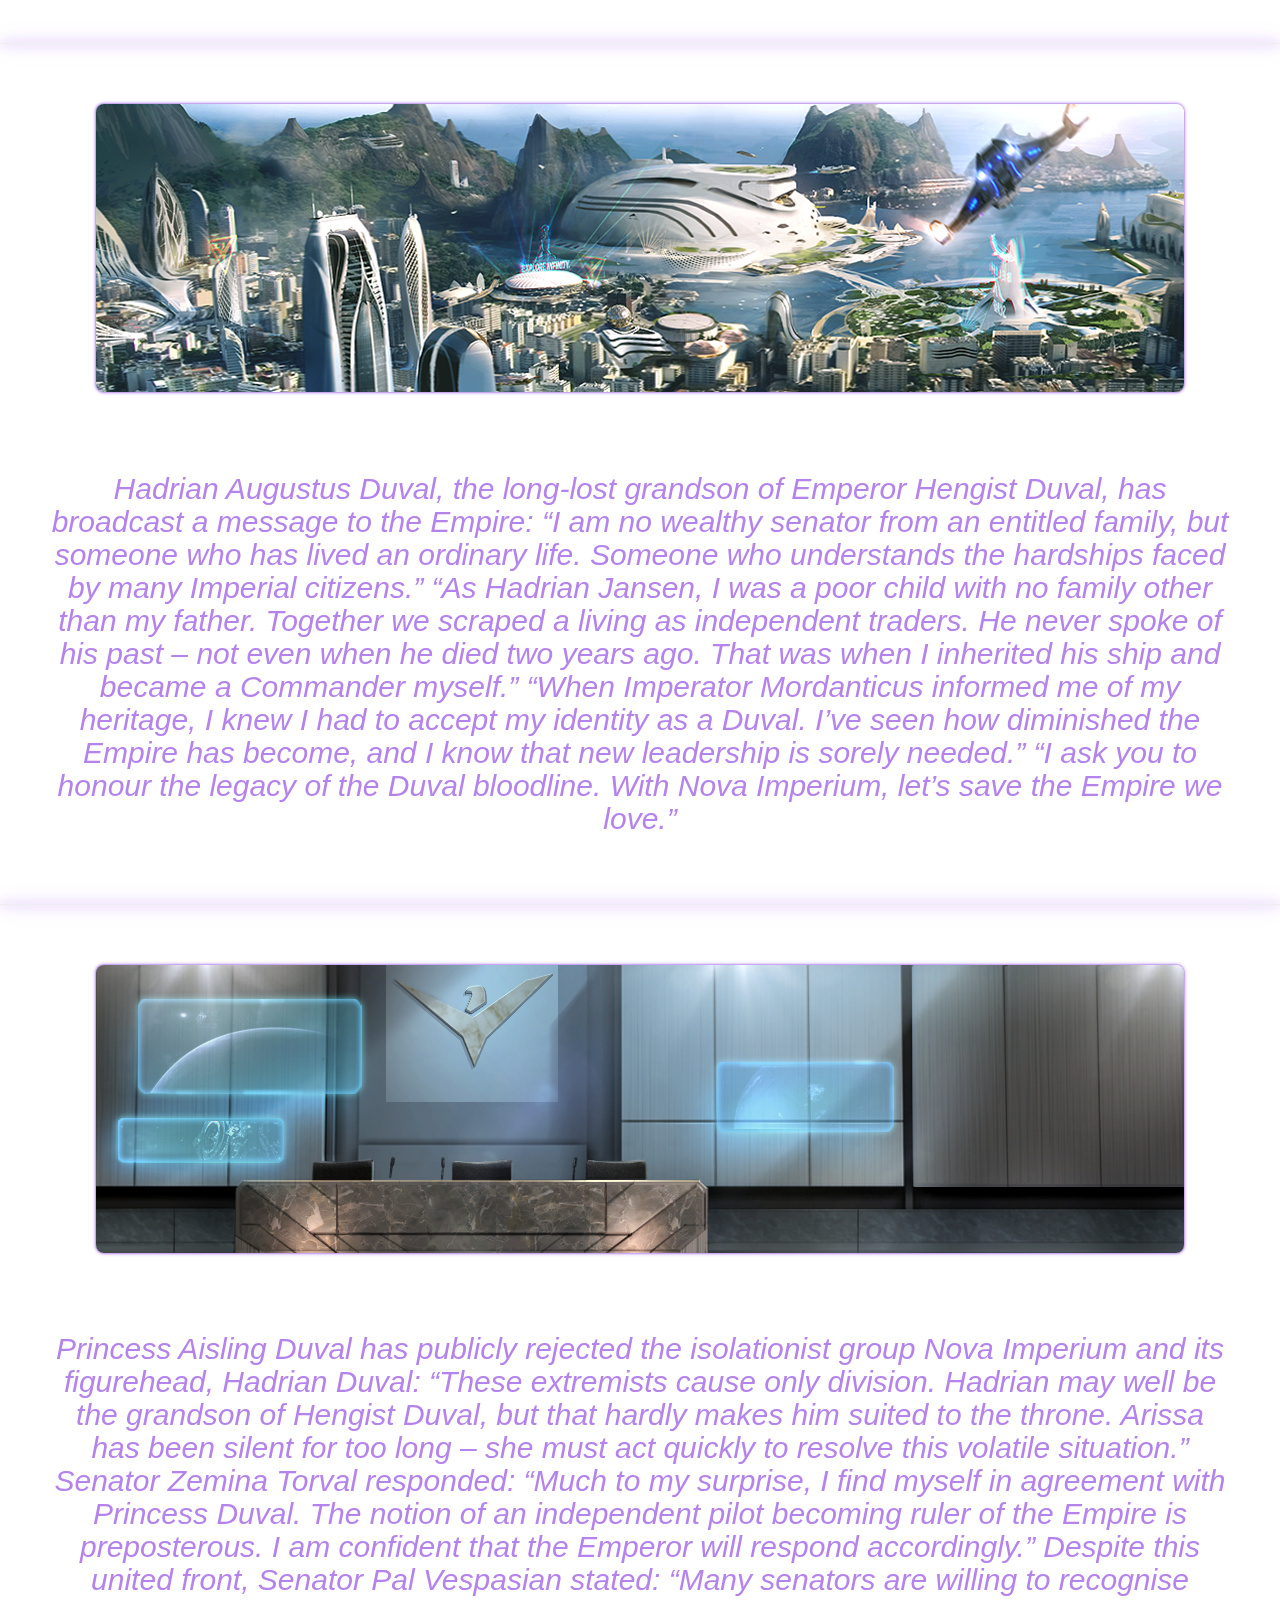
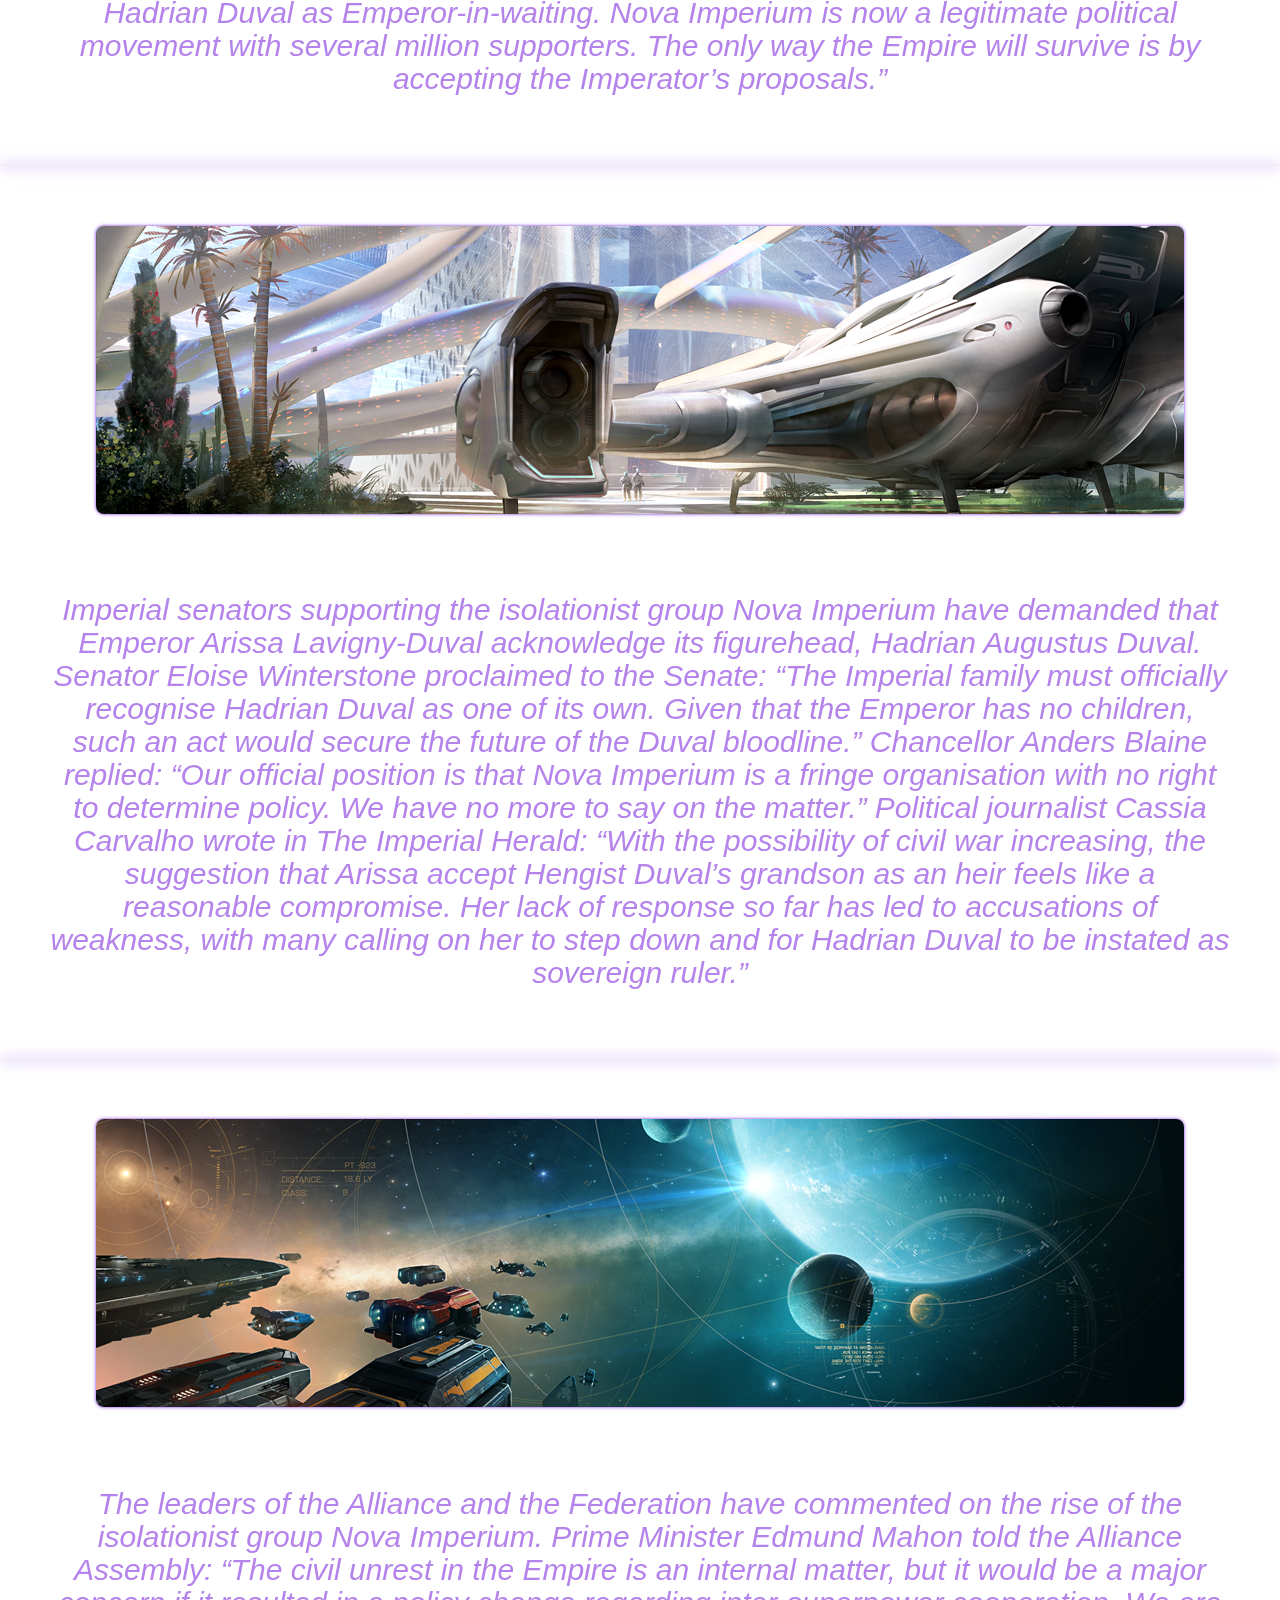
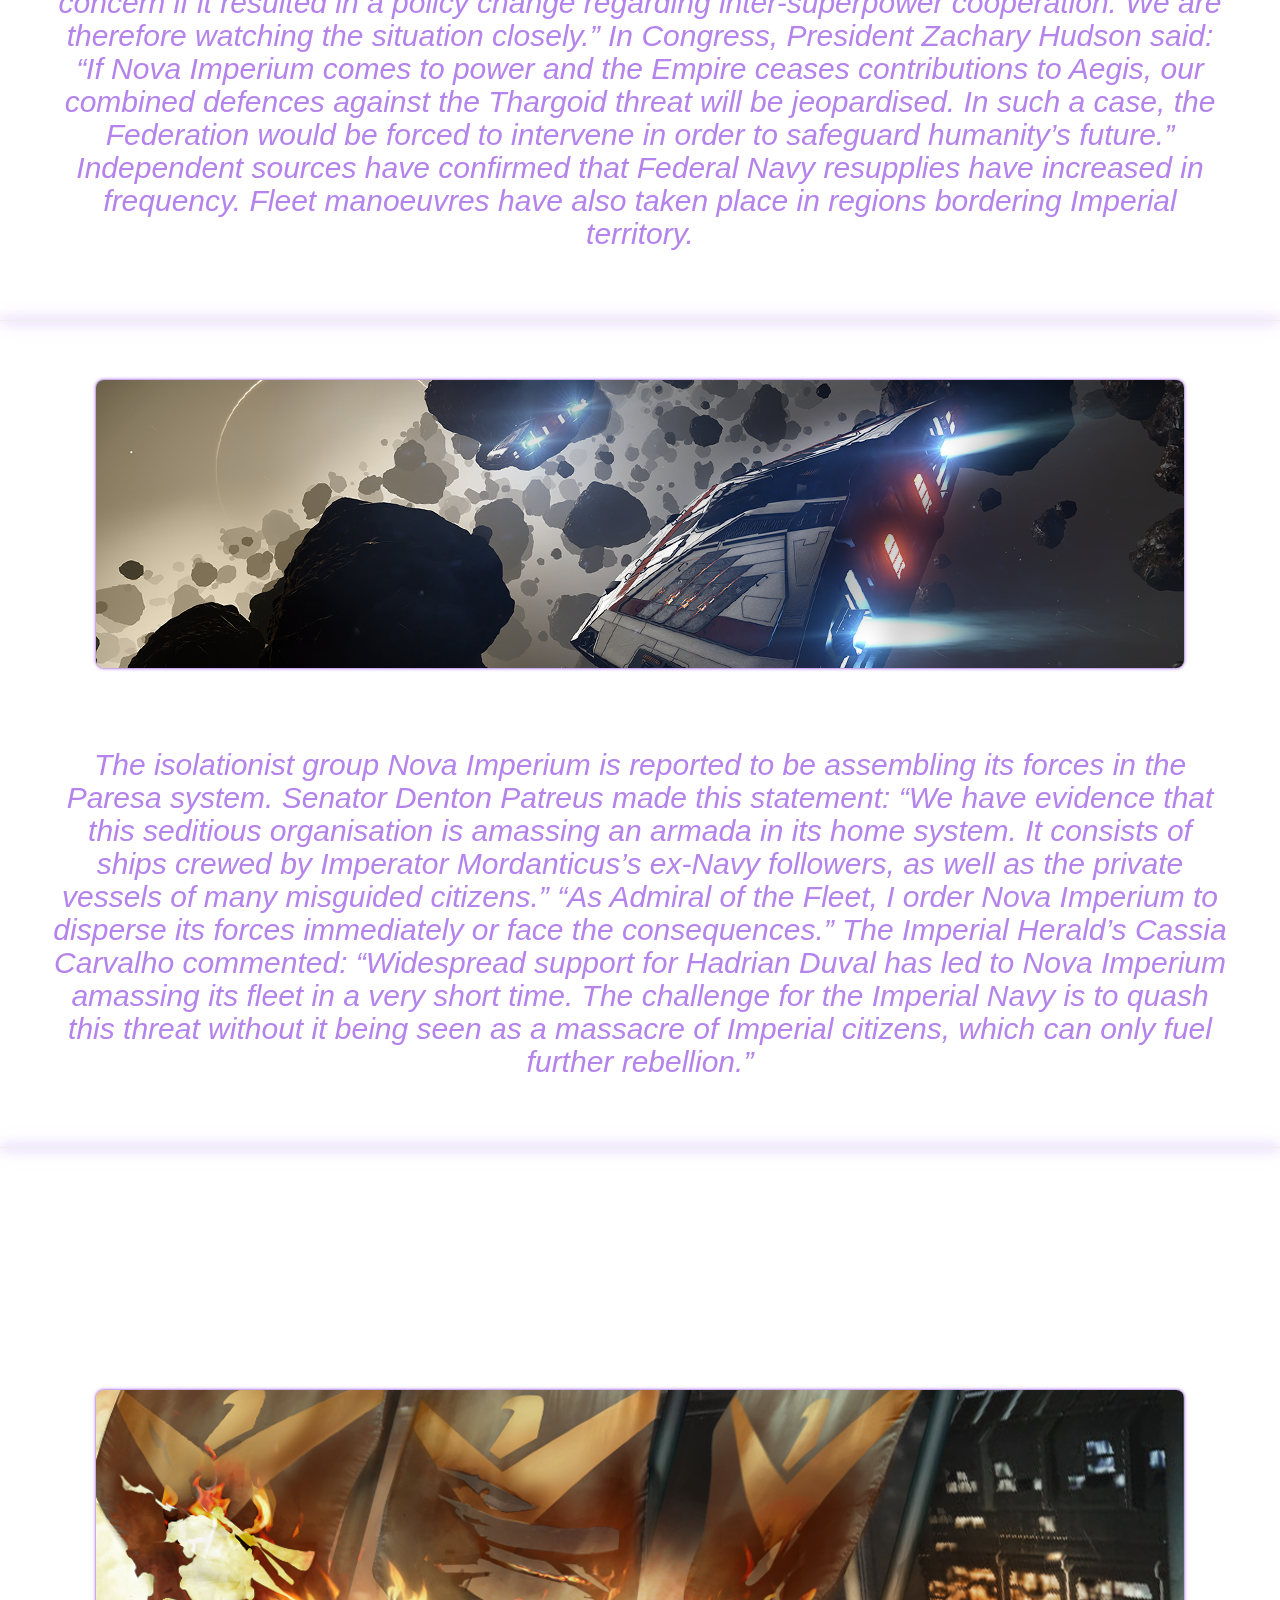
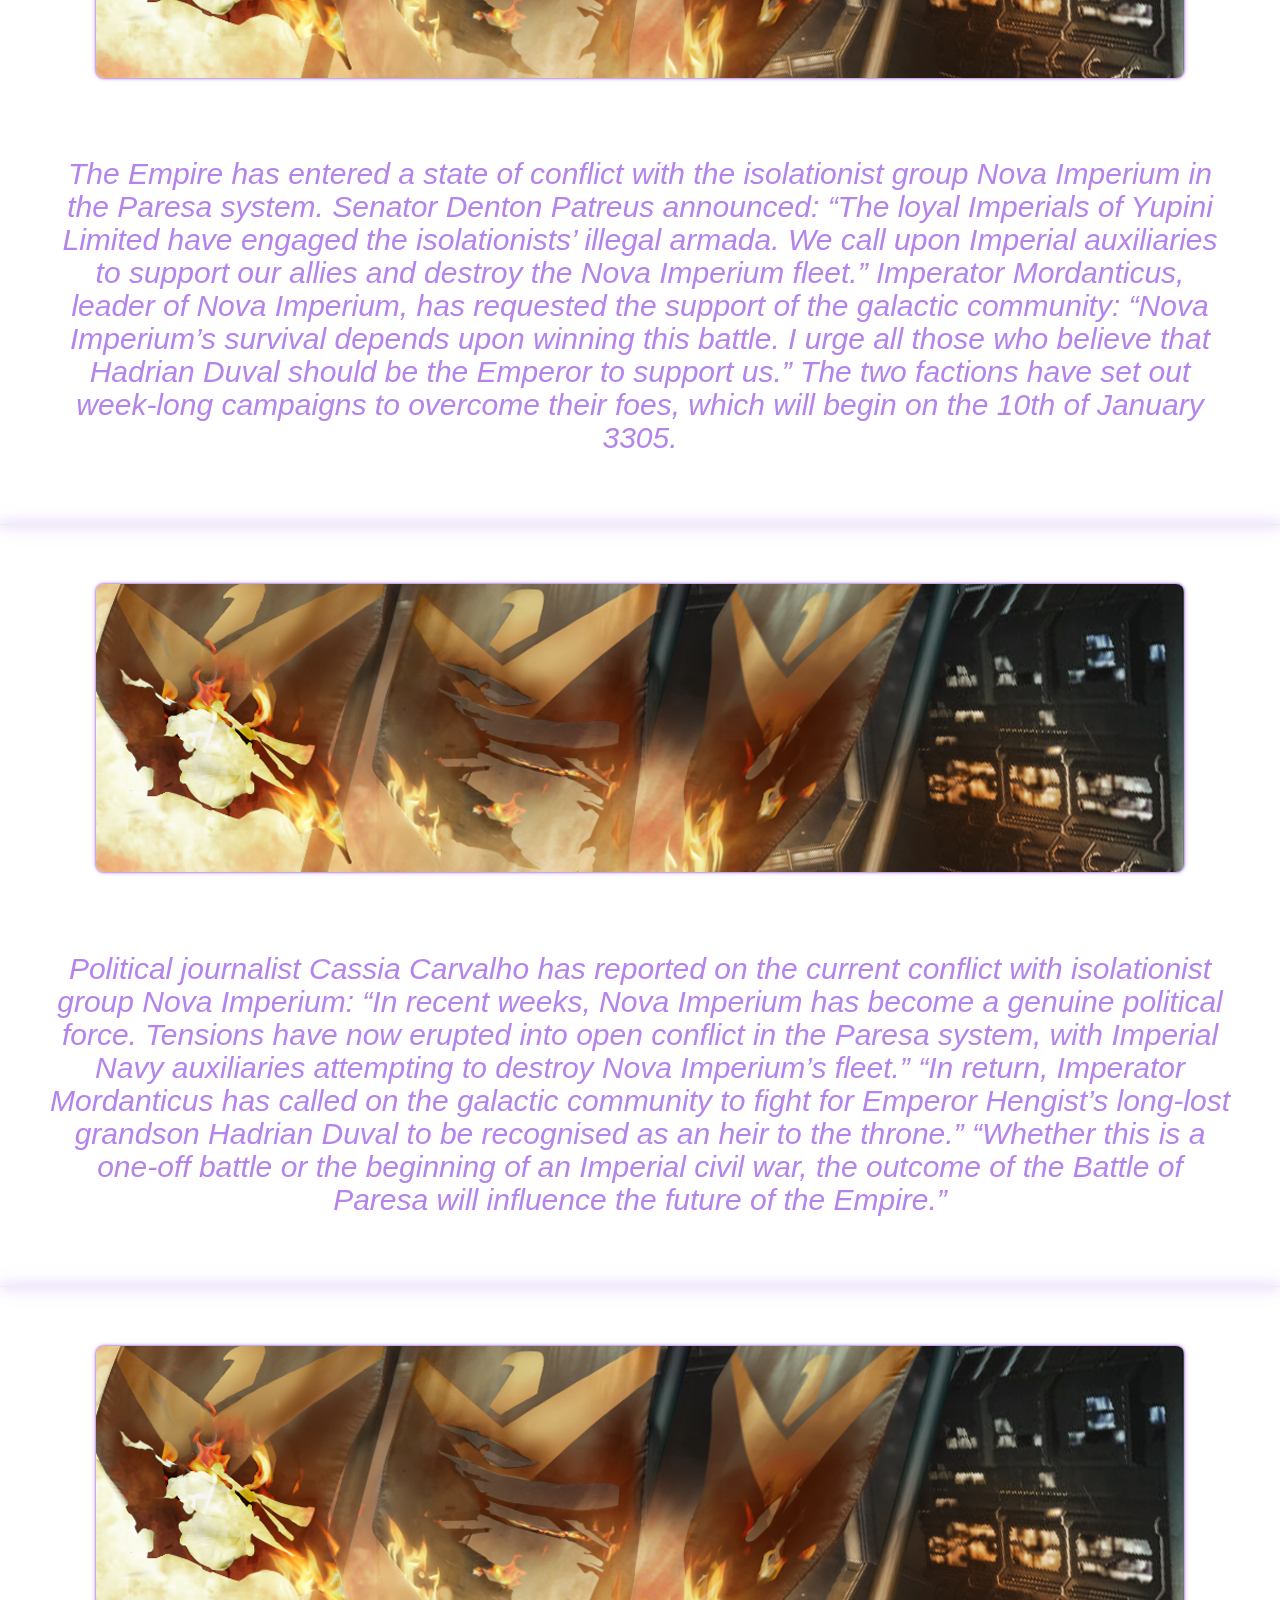
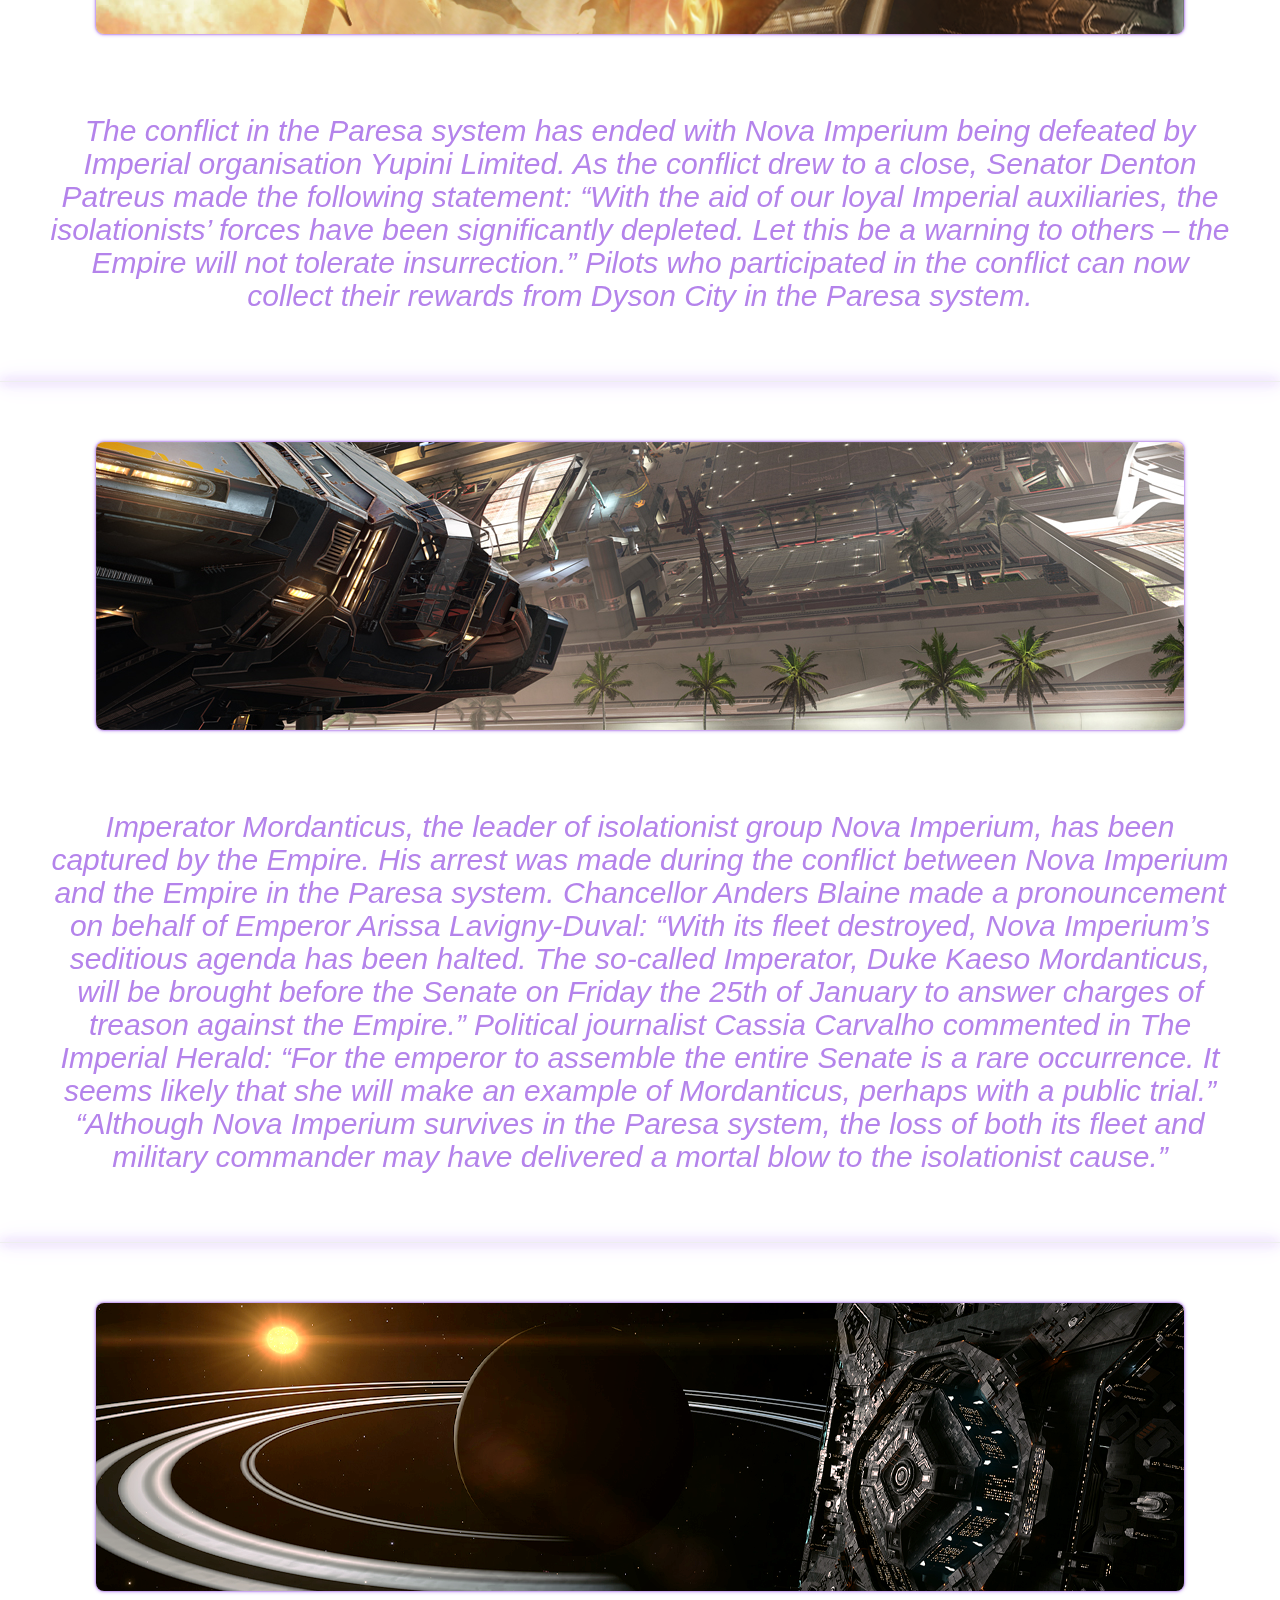
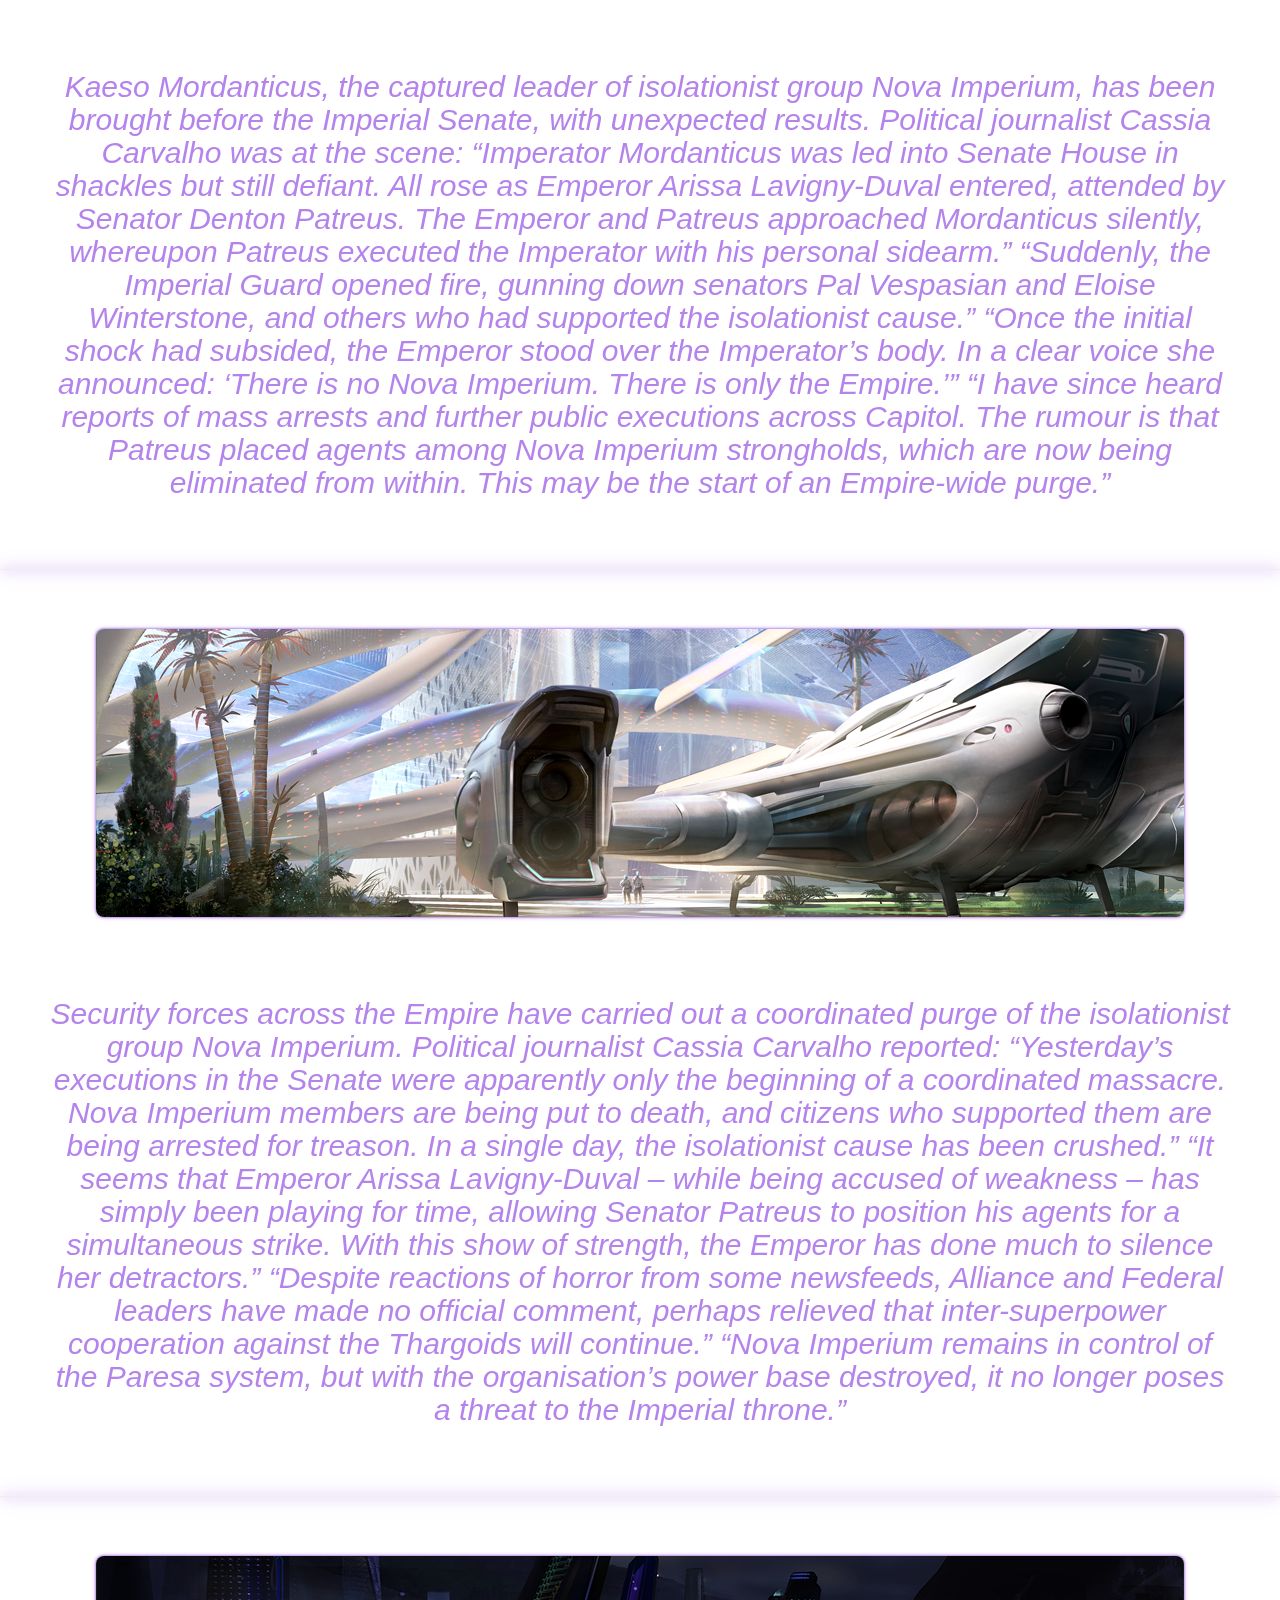
==== commit 6199c26a: "Complete rewrite of NavBar." ====
--- a/index.html
+++ b/index.html
@@ -16,6 +16,7 @@
 <!-- Load bootstrap so we can assign col properties --> 
 <!-- CSS Stylesheet edited to prevent Text Color overriding -->
 <link rel="stylesheet" href="bootstrap.min.css">
+    <script src="jquery-3.6.4.min.js"></script>
 <script src="https://ajax.googleapis.com/ajax/libs/jquery/3.5.1/jquery.min.js"></script> 
 <script src="https://maxcdn.bootstrapcdn.com/bootstrap/3.4.1/js/bootstrap.min.js"></script>
 <!-- Global site tag (gtag.js) - Google Analytics, For measuring amount of visits. -->
@@ -29,11 +30,25 @@
 </script>
 <body>
     <canvas id="nokey" width="800" height="800"> Your Browser Don't Support Canvas, Please Download Chrome </canvas>
-    <div class="topnav">
-        <a class="active" href="nona.html">Nova Navy News</a>
-        <a href="NST.html">Nova Science Team</a>
-        <a href="salus.html">Salus Invicta</a>
-      </div>
+    <div class="nav-container">
+        <nav id = 'navbar'>
+
+            <div class="active">
+                <img src="img/NOVA_WALLPAPER.png" width="20%" height="100%">
+                <a href='nona.html' class="nav-link">Nova Navy News</a>
+            </div>
+
+            <div class="link-container">
+                <img src="img/NST/technocracy.png" width="5%" height="100%">
+                <a href='NST.html' class="nav-link">Nova Science Team</a>
+            </div>
+            <div class="link-container">
+                <img src="img/salus/emblem.png" width="15%" height="100%">
+                <a href='salus.html' class="nav-link">Salus Invicta</a>
+            </div>
+
+        </nav>
+    </div>
 <h1>
 <header>
   <h1> Nova Imperium Lore and it's related player driven lore </h1>
--- a/style.css
+++ b/style.css
@@ -104,13 +104,12 @@
 }
 
 img{
-    Border: solid 8px;
+    Border: solid 2px;
     margin: 0 auto;
     color: #b483eb;
     border-radius: 8px;
     text-align: center;
-    box-shadow: 0 0 10px  #b483eb , 0 0 10px   #b483eb, 0 0 15px  #b483eb;
-    color: #b483eb;
+    box-shadow: 0 0 2px  #b483eb , 0 0 2px   #b483eb, 0 0 4px  #b483eb;
     
 }
 
@@ -118,34 +117,39 @@
     color: #b483eb;
 }
 
-
-.topnav {
-  background-color: #333;
-  overflow: hidden;
+#navbar {
+    background-color: black;
+    display: flex;
+    transform: translateY(-100%);
+    transition: transform .5s cubic-bezier(.4,0,.2,1);
+    font-size: 25px;
+    text-align: center;
+    Border: solid 2px;
+    margin: 0 auto;
+    color: #b483eb;
+    border-radius: 8px;
+    box-shadow: 0 0 2px  #b483eb , 0 0 2px   #b483eb, 0 0 4px  #b483eb;
+}
+#navbar a {
+    color: white;
+    text-decoration: none;
+}
+#navbar > * {
+    padding: 1rem;
+}
+body {
+    margin: 0;
+}
+.nav-container:hover #navbar {
+    transform: translateY(0);
 }
 
-
-.topnav a {
-  float: left;
-  color: #b483eb;
-  text-align: center;
-  padding: 14px 16px;
-  text-decoration: none;
-  font-size: 17px;
+.nav-container {
+    position: fixed;
+    top: 0;
+    width: 100%;
+    z-index: 999;
 }
-
-
-.topnav a:hover {
-  background-color: #ddd;
-  color: black;
-}
-
-
-.topnav a.active {
-    background-color: #b483eb;
-    color: white;
-  }
-
 li{
     font-size: 20px;
 }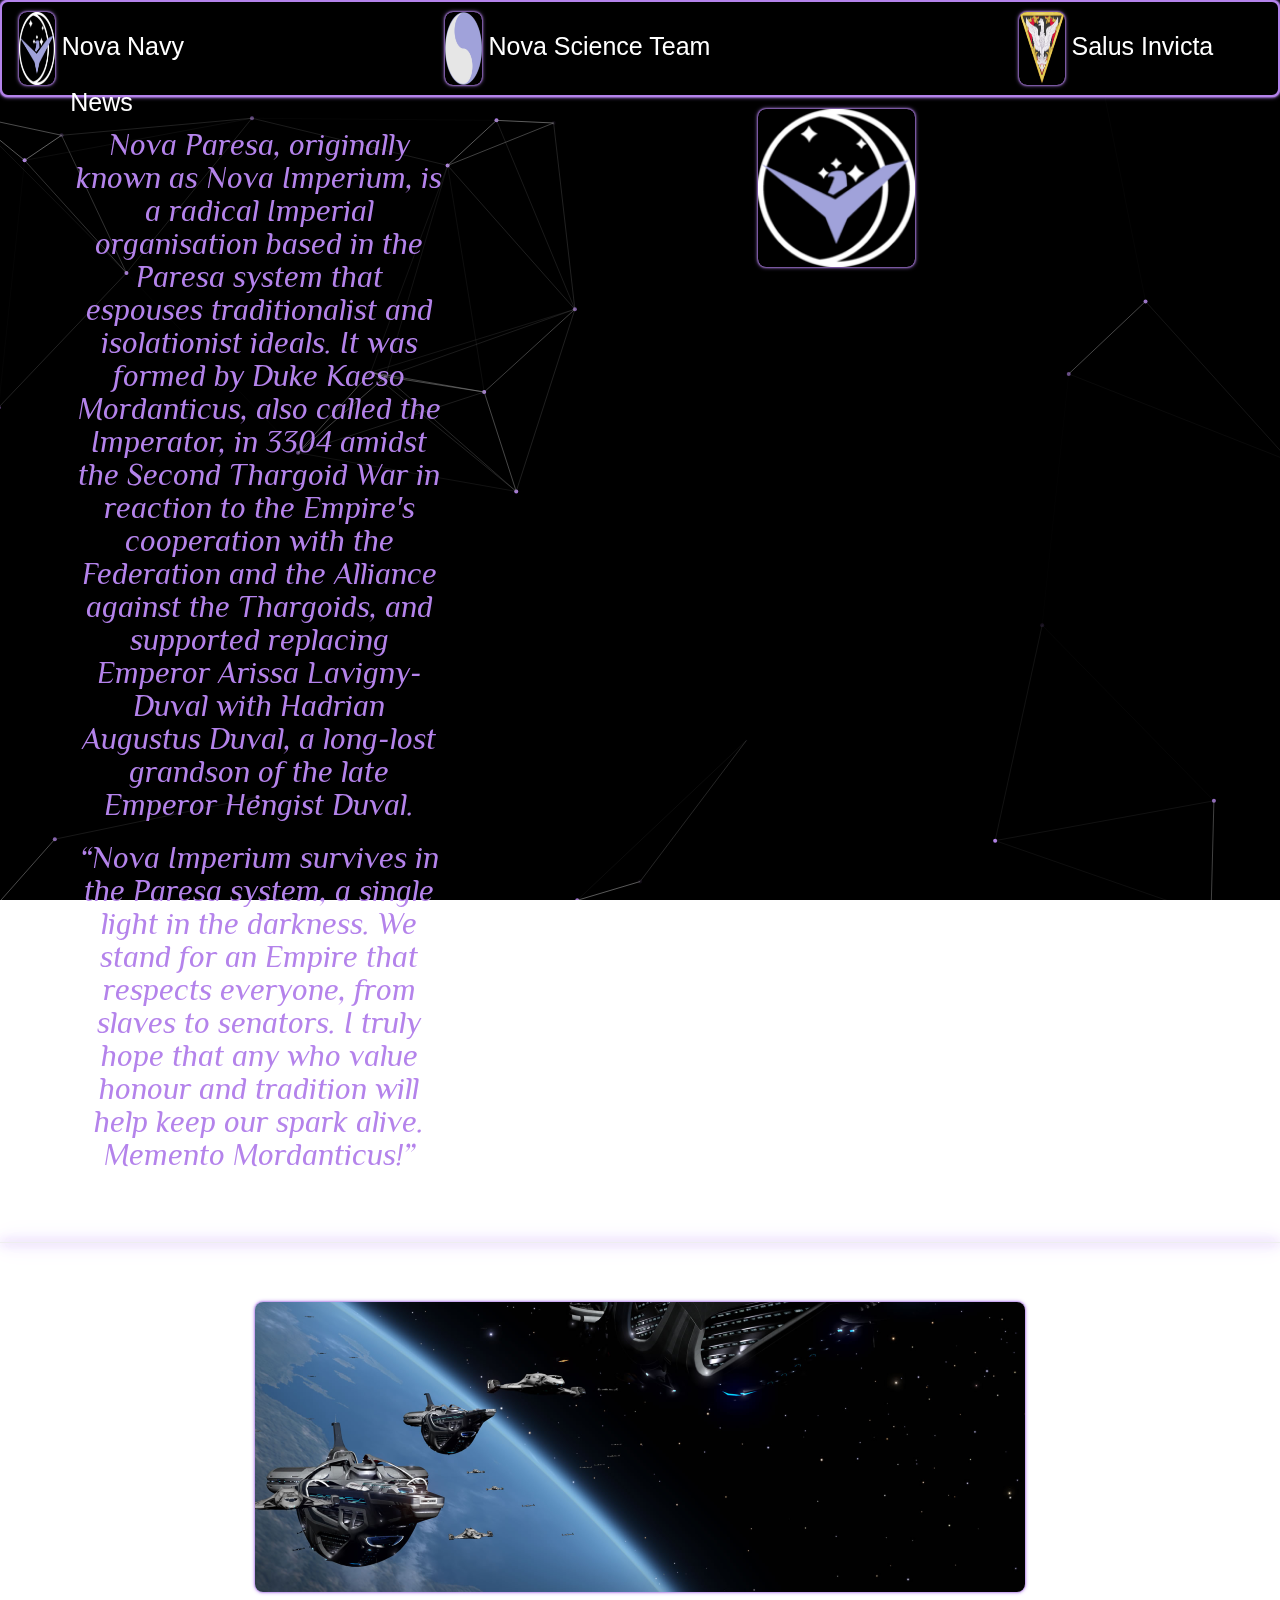
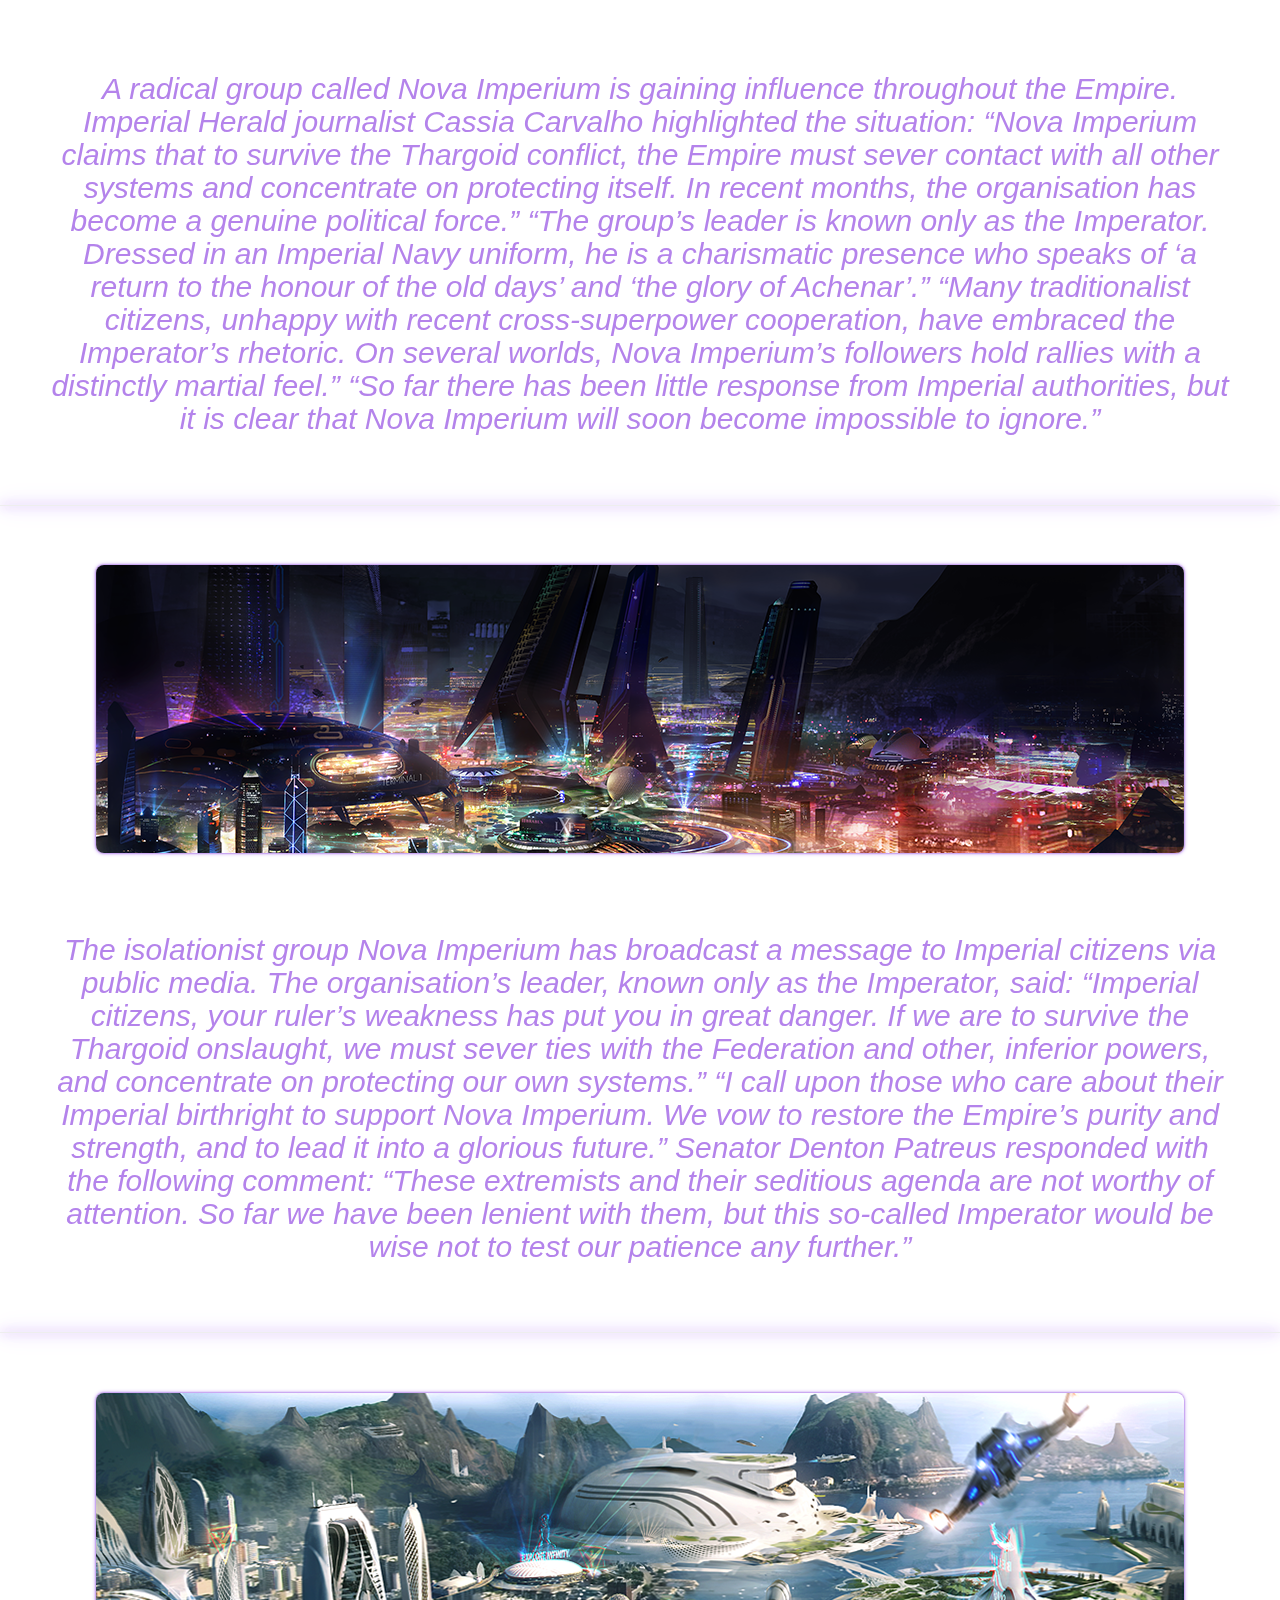
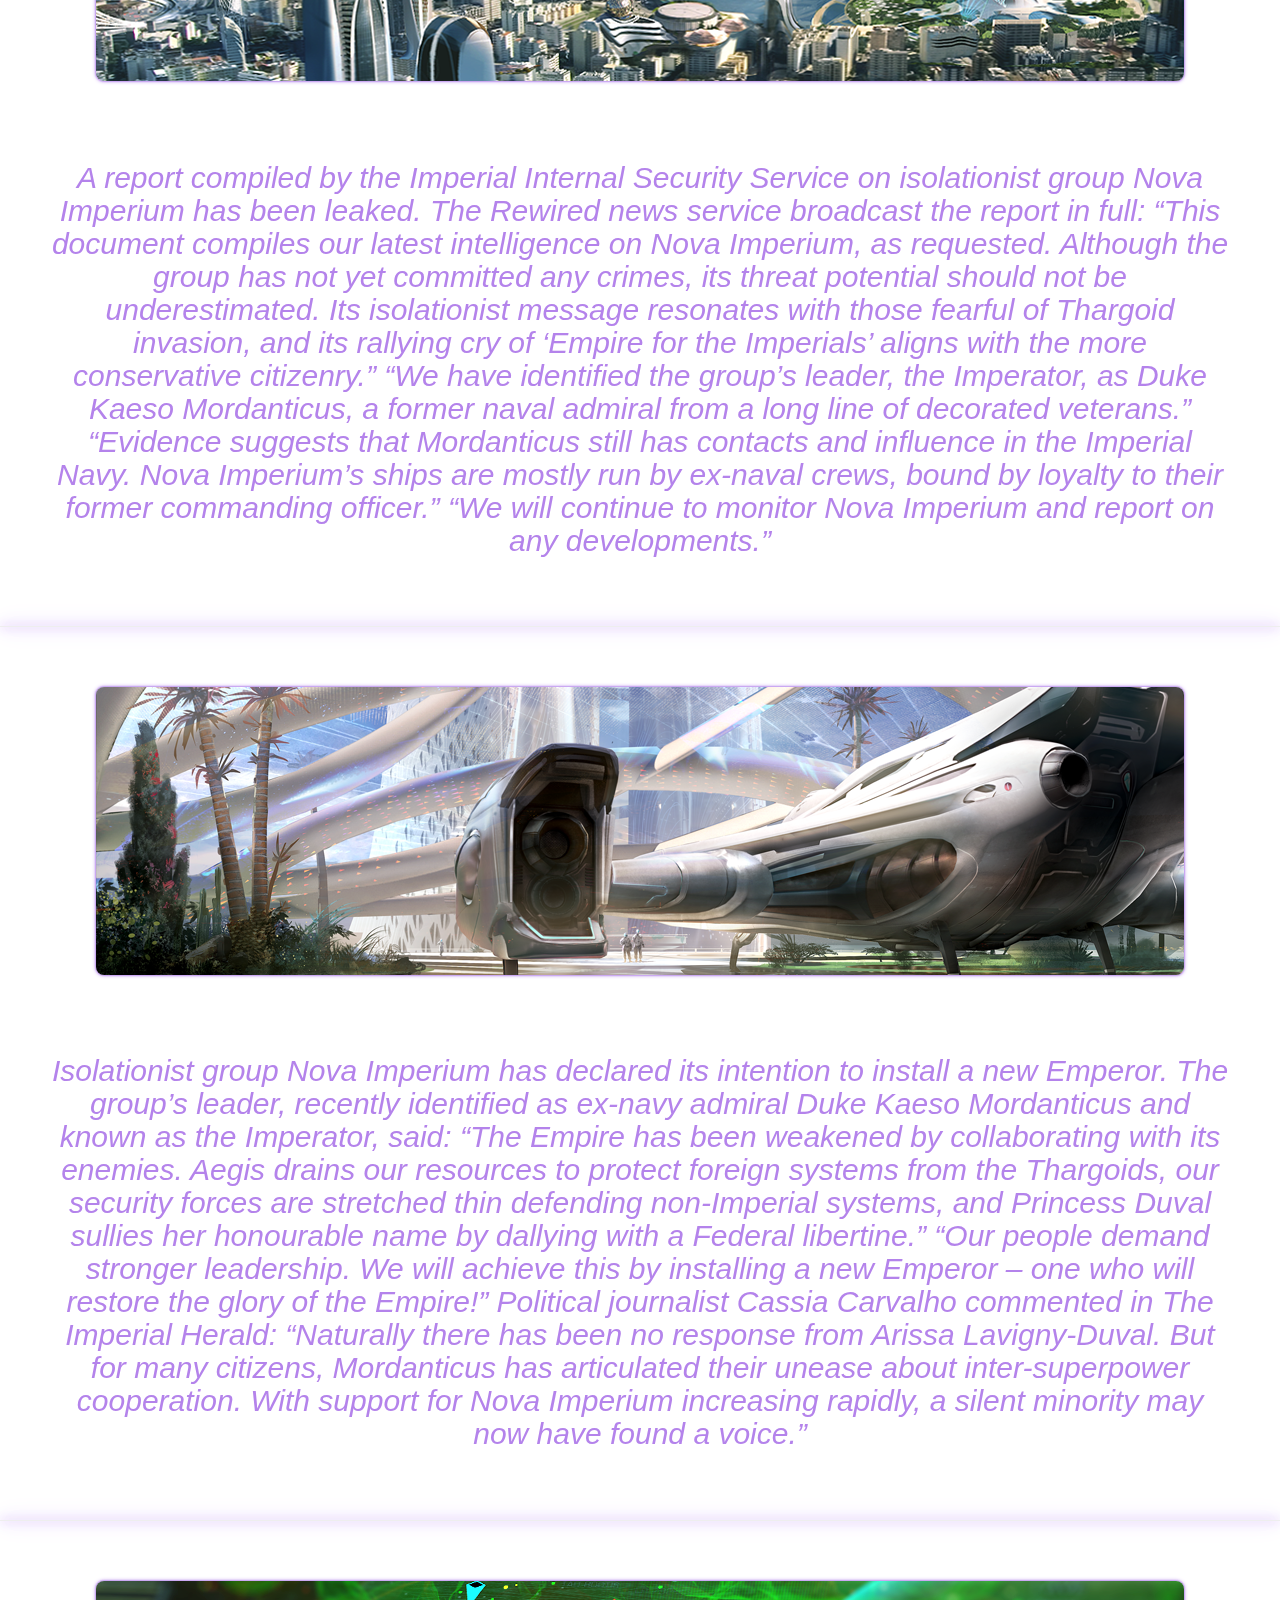
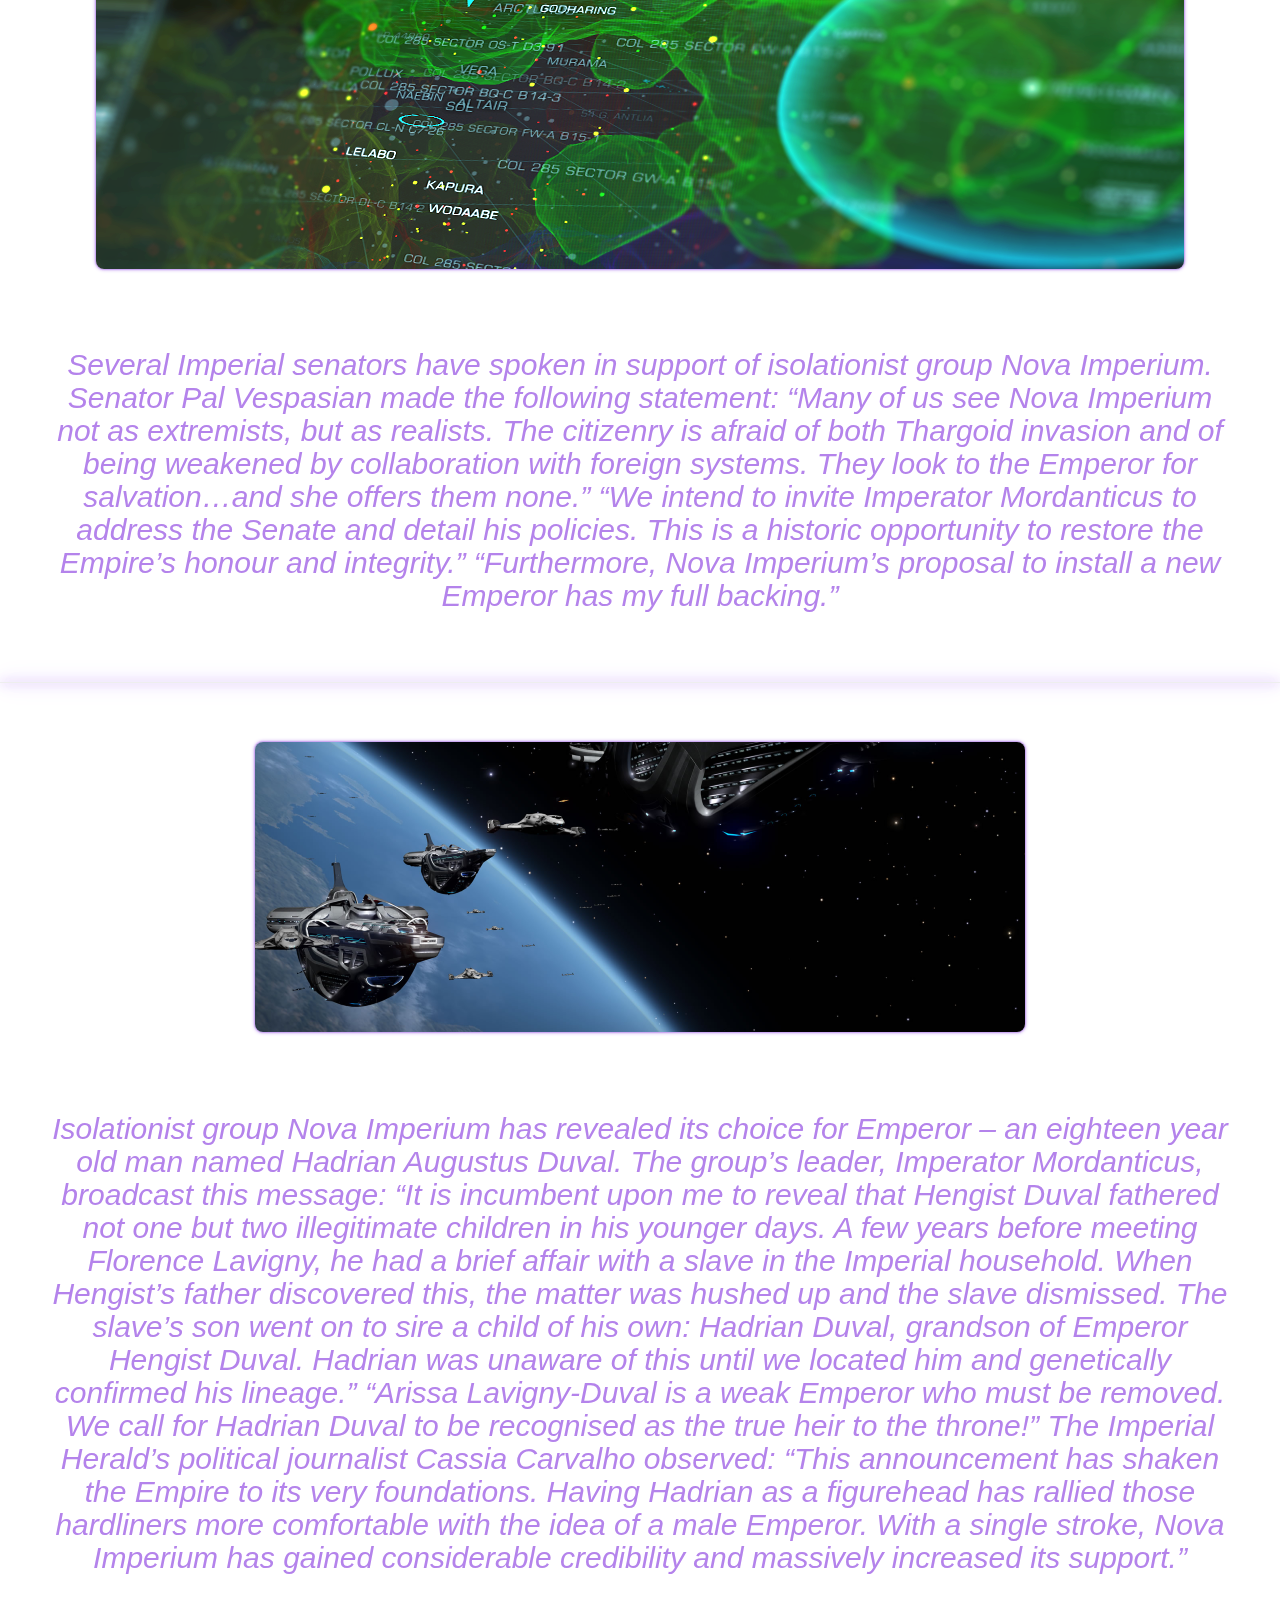
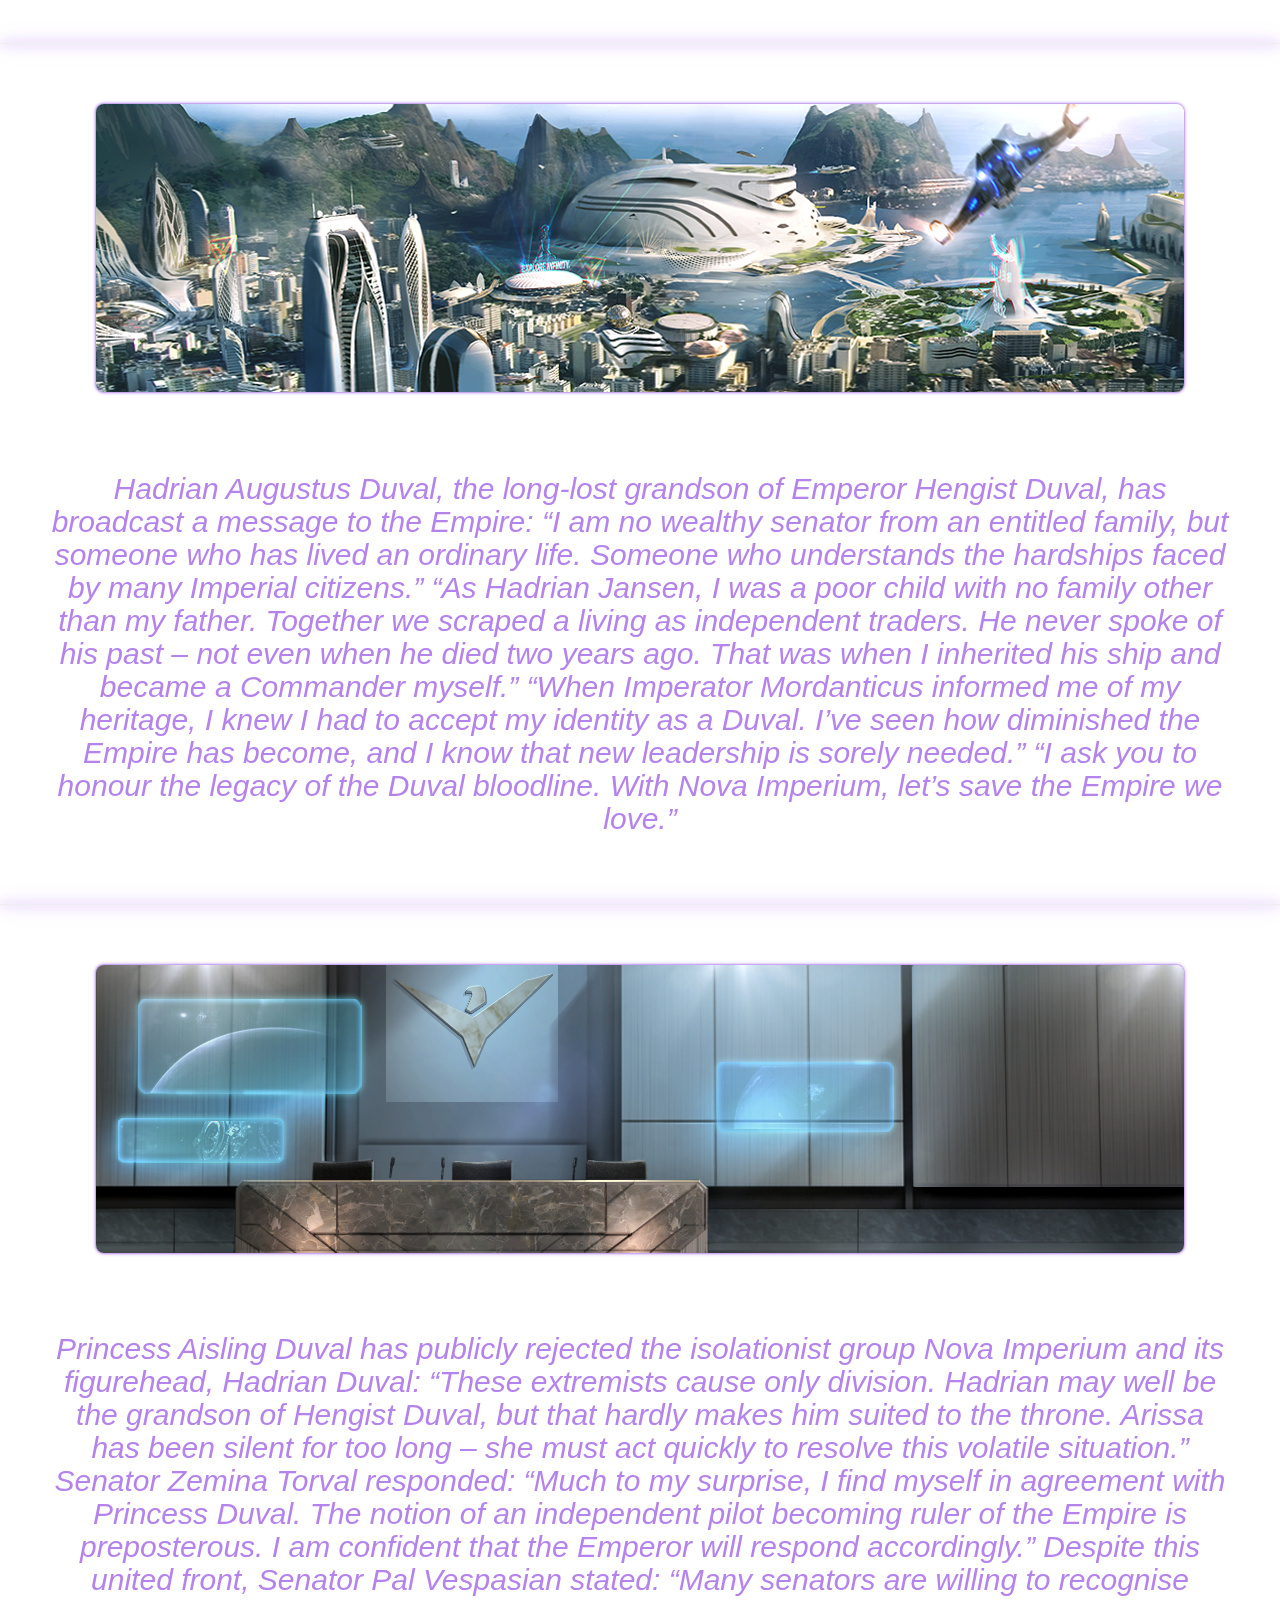
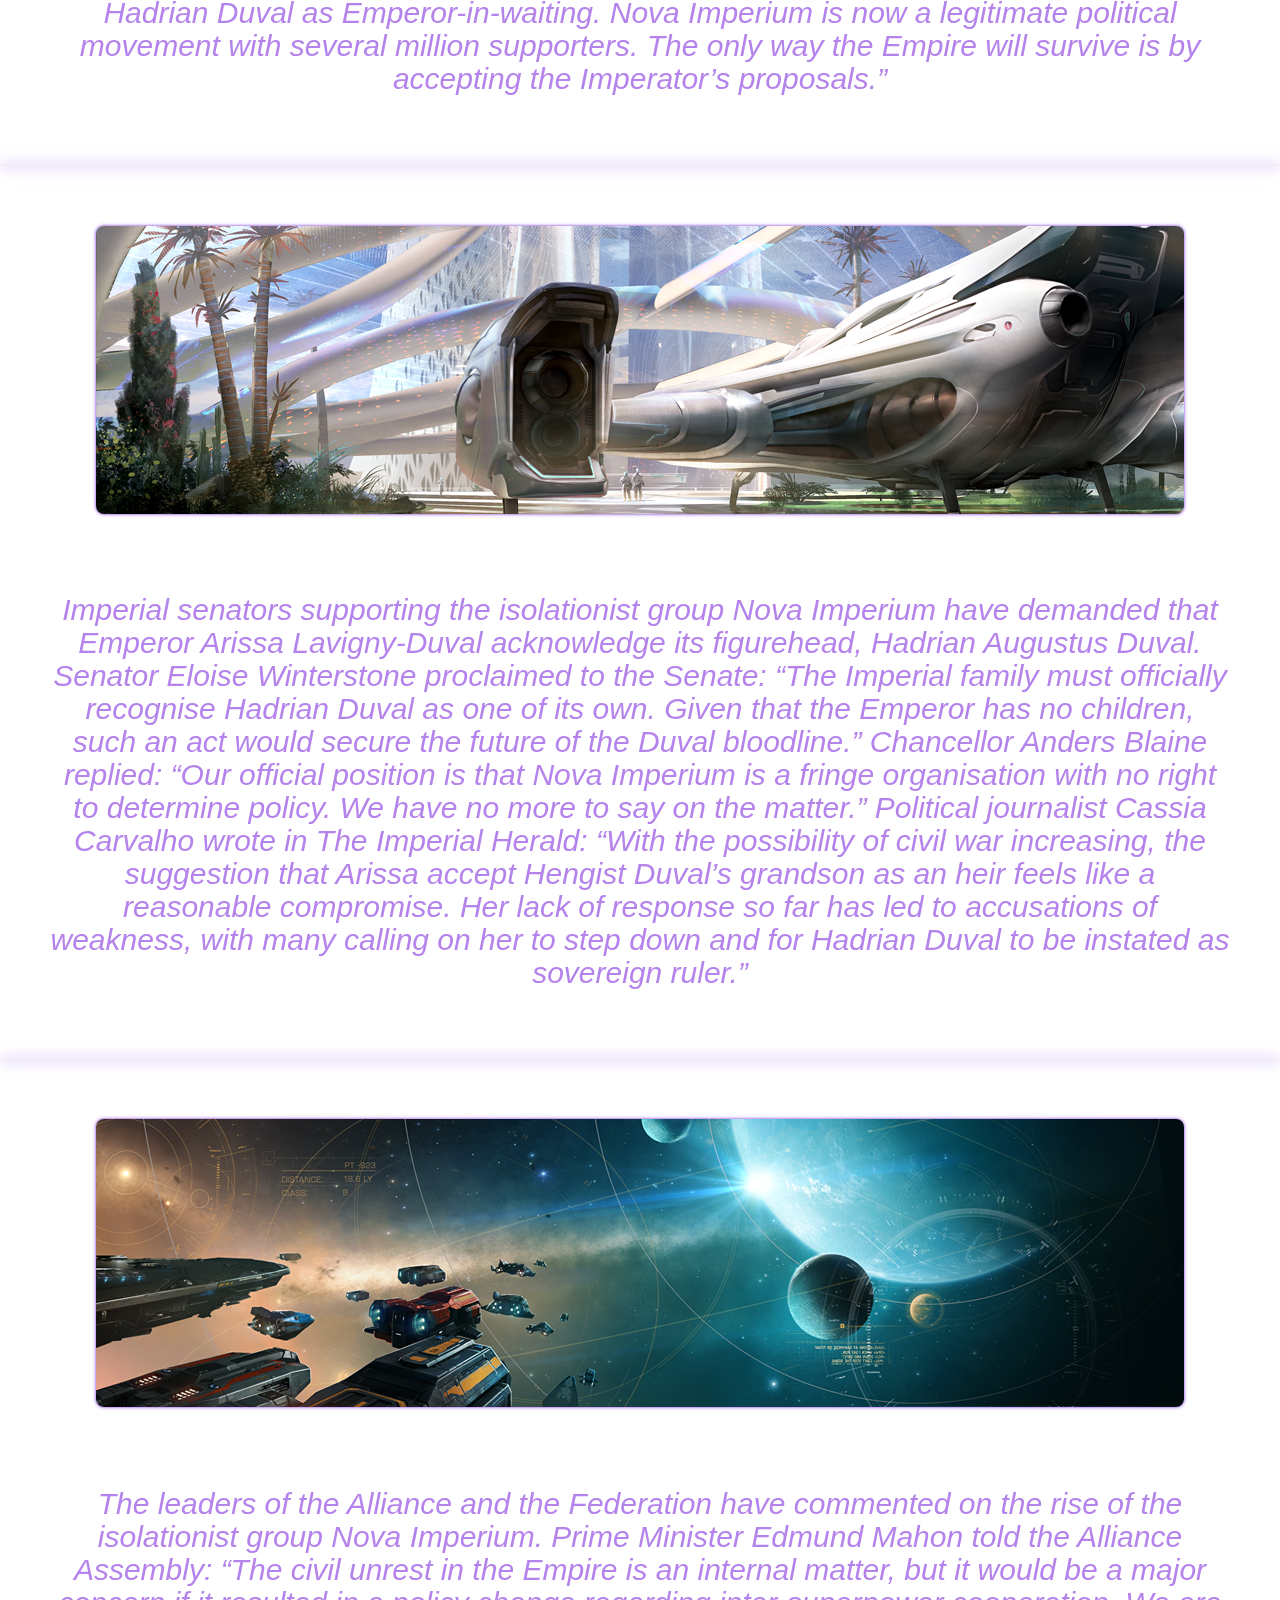
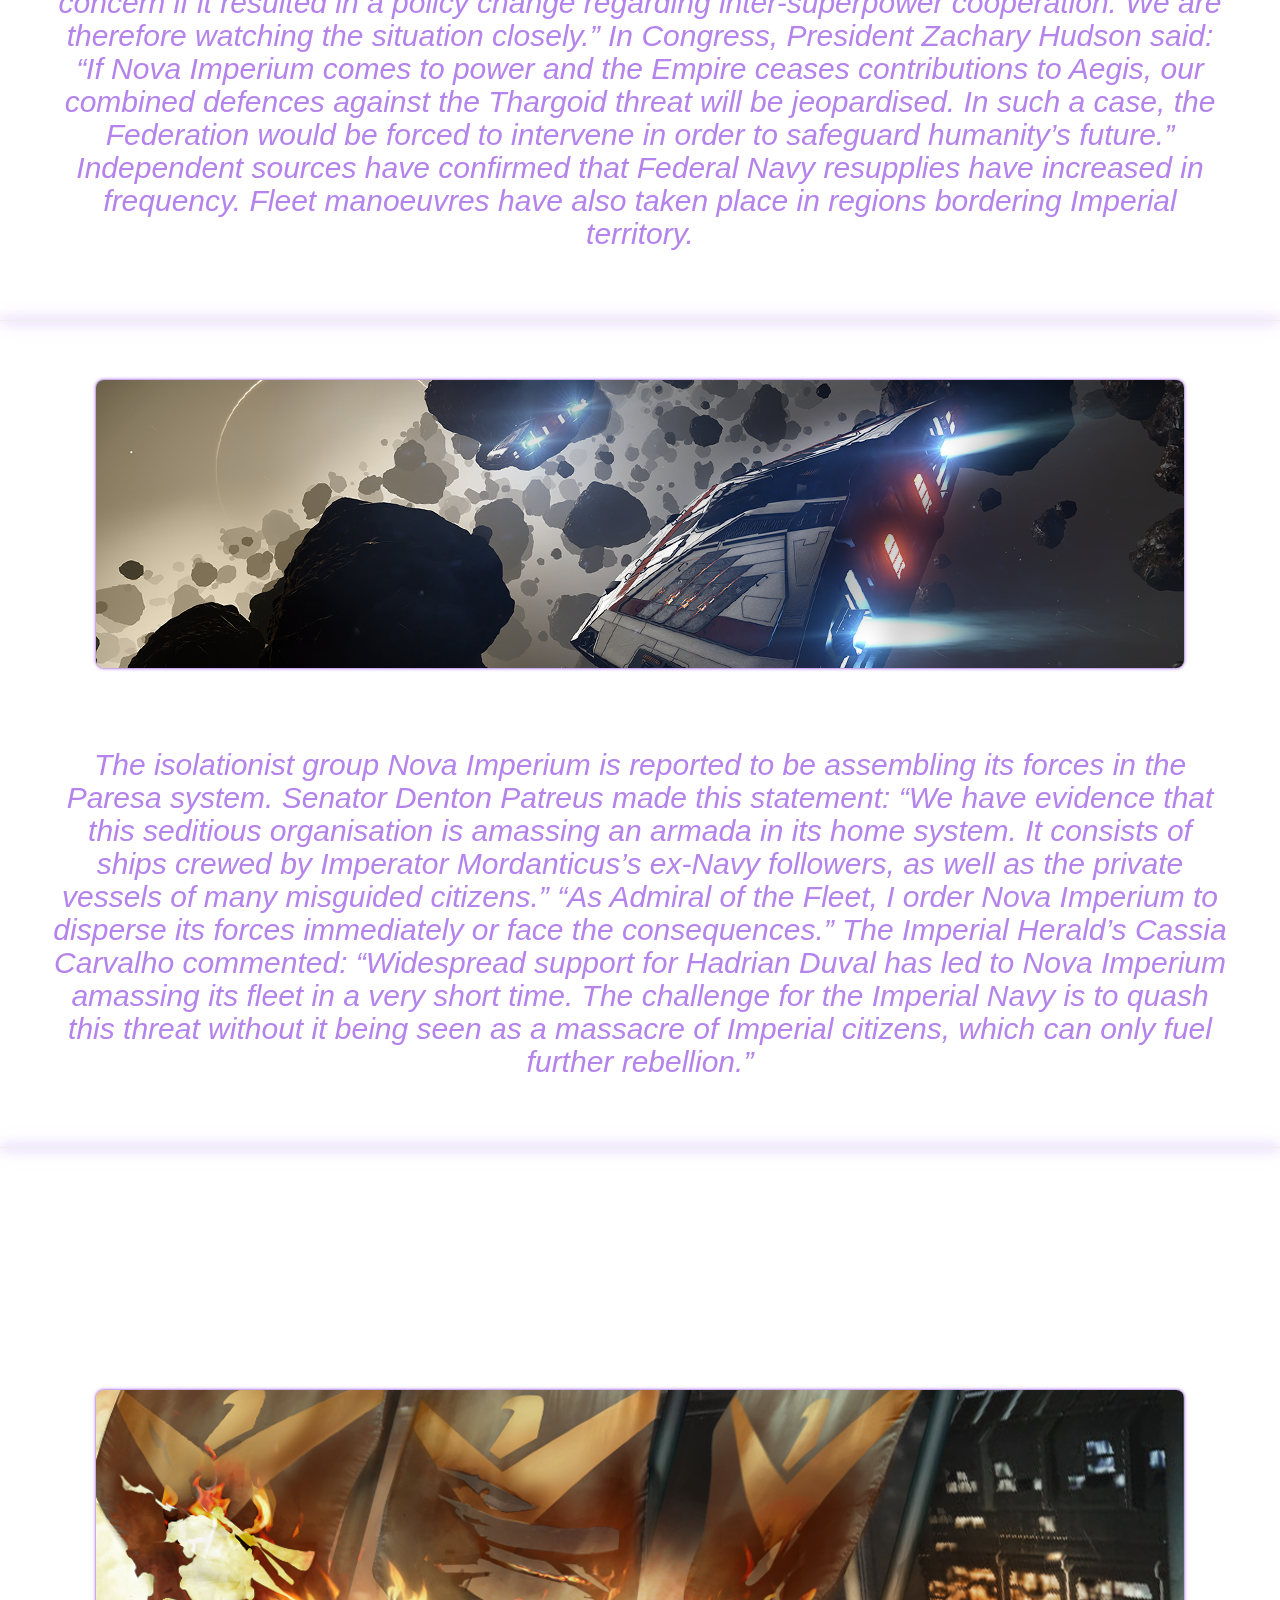
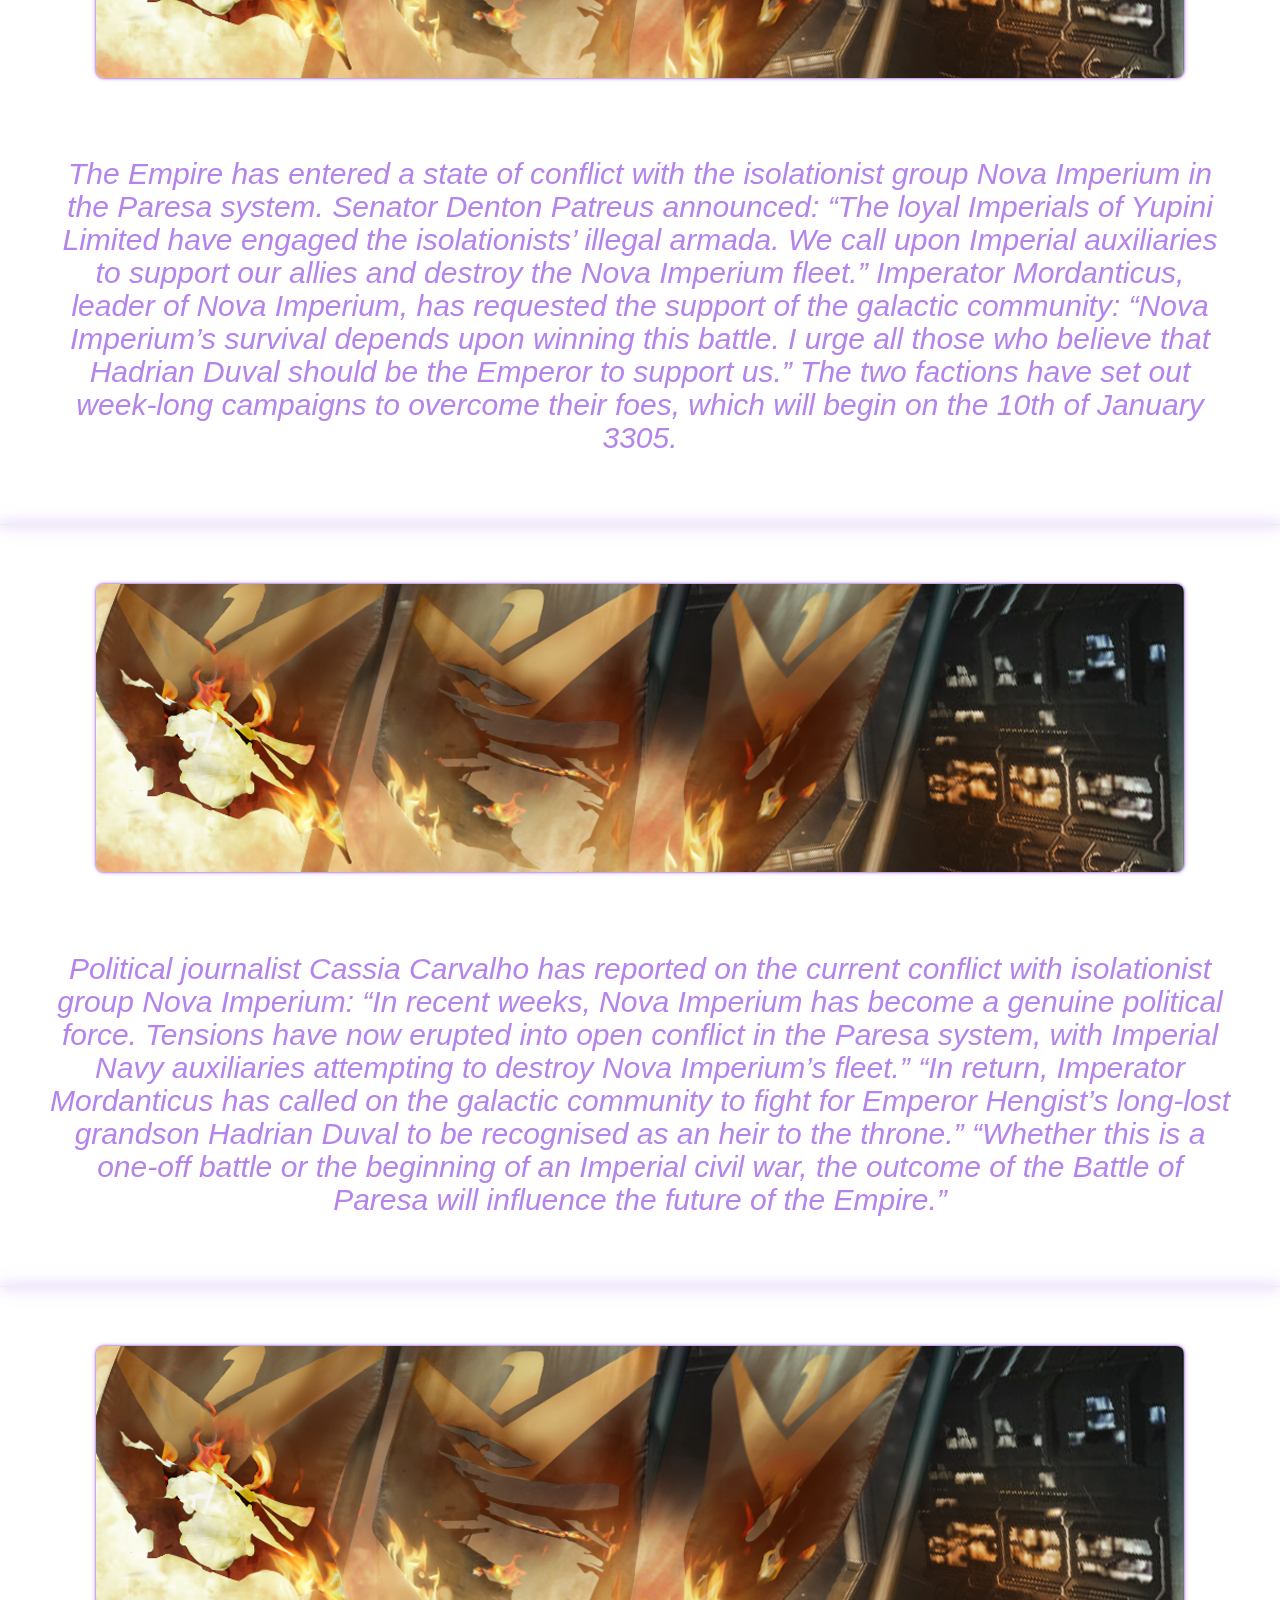
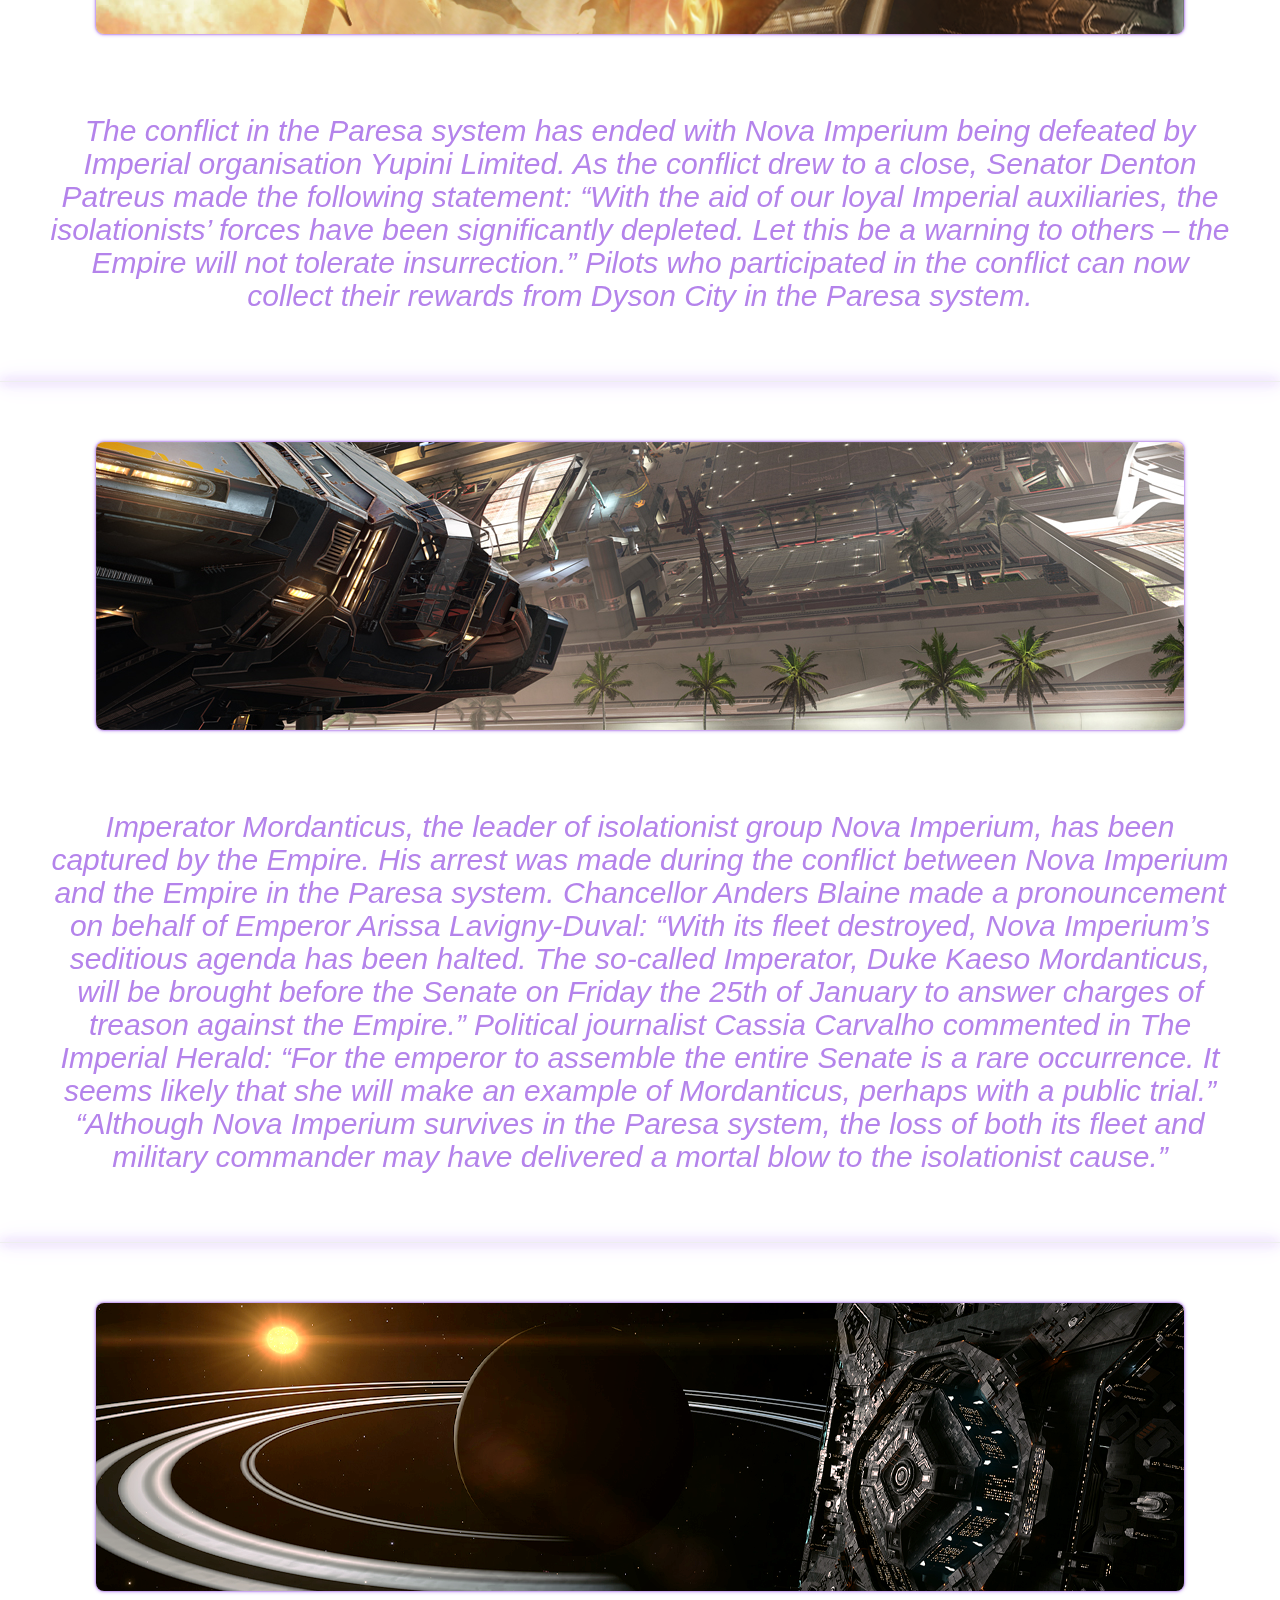
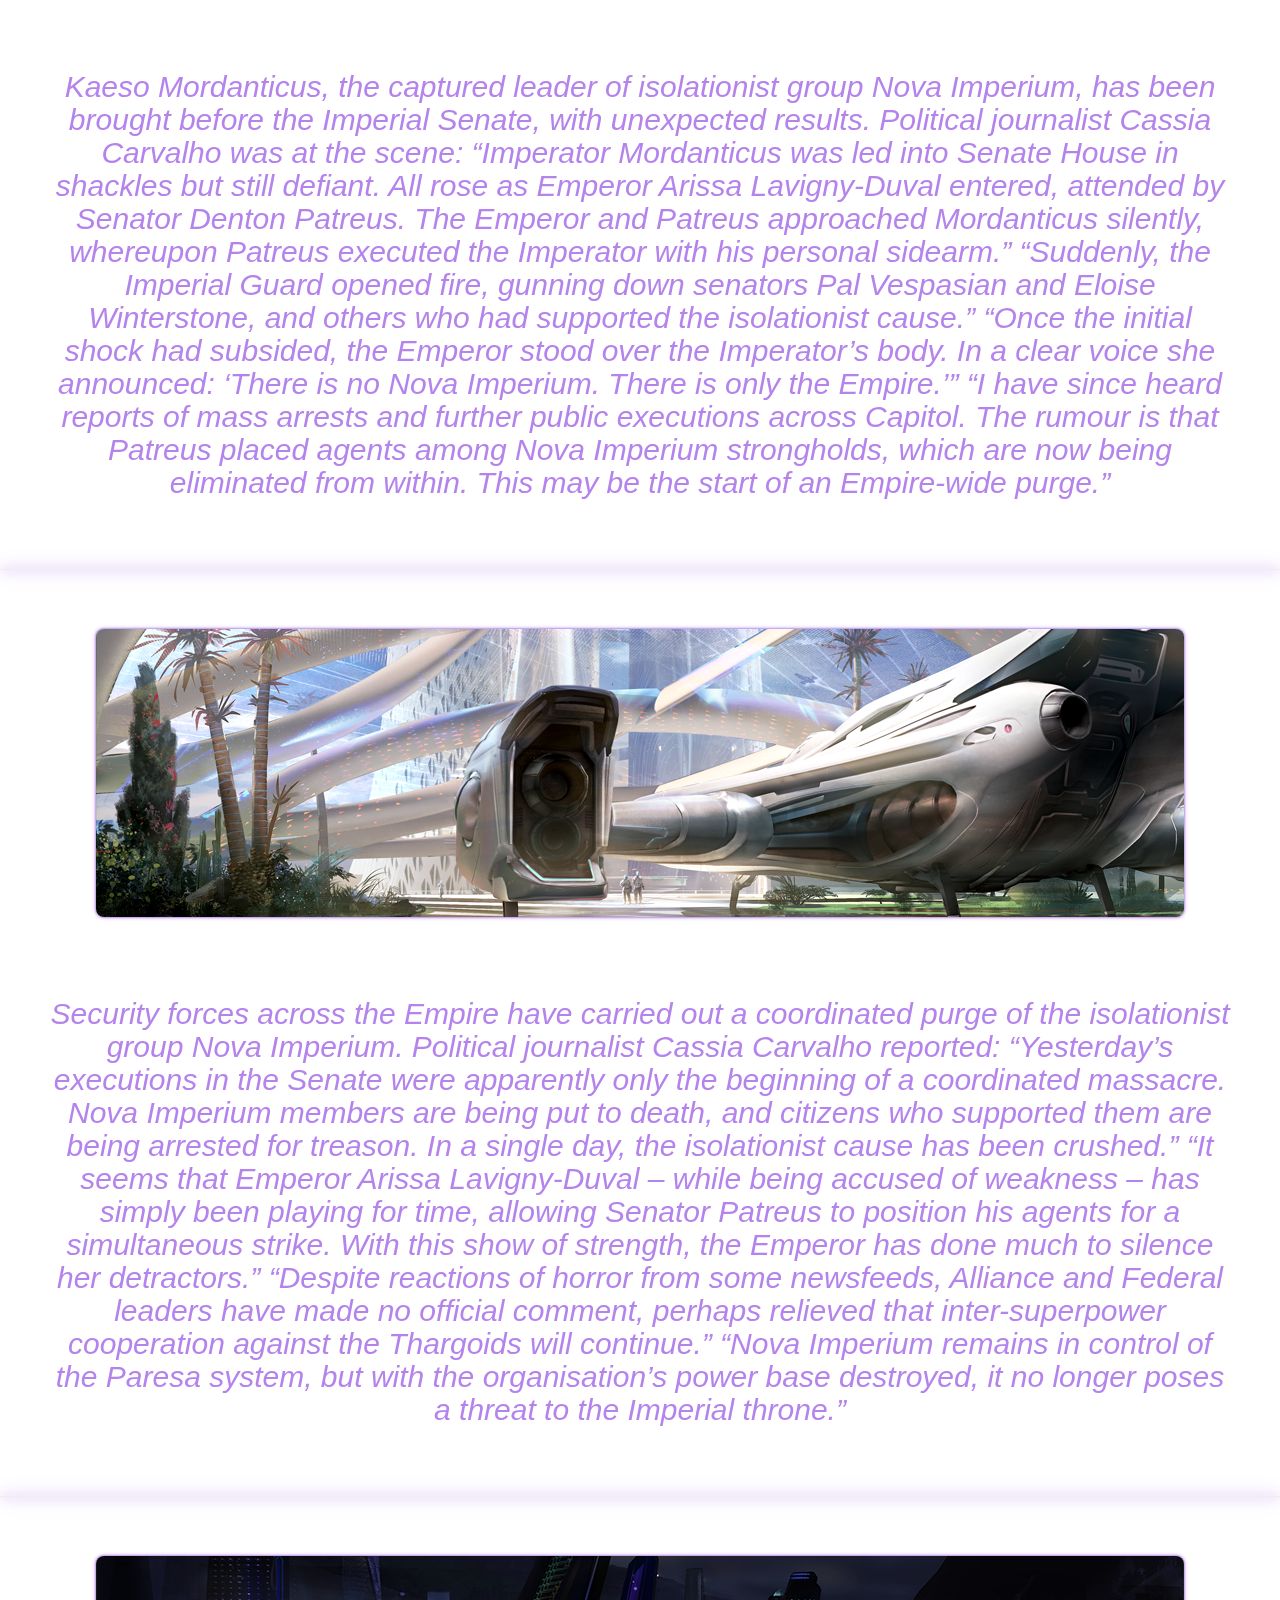
==== commit f62534ed: "new chadrian addition" ====
--- a/index.html
+++ b/index.html
@@ -947,5 +947,21 @@
     <h2>The newsfeed also featured a response from Hadrian Augustus Duval:</h2>
     <h2>“It’s gratifying to see that Patreus and Torval aren’t as influential as they think they are. Yet that doesn’t mean Aisling is right. The Empire must not chain itself to the Alliance and Federation once again. The Emperor can be ruthless when it suits her, as I know only too well, but in this case she lacks the courage of her convictions.”</h2>
 </section>
+<br>
+<hr>
+<br>
+<section id="chadrian">
+    <img src="img/ImperialPalace.png">
+    <a href="https://community.elitedangerous.com/en/galnet/uid/646f1d9250ddc80830327ec0">
+        <h1>Hadrian Duval Remarks on 'Weak Emperor</h1>
+    </a>
+    <h2>An interview with Hadrian Augustus Duval has caused ripples in Imperial society for his direct criticism of Emperor Arissa Lavigny-Duval.
+        Speaking to Paresa News Network, the former Nova Imperium leader discussed the Empire’s commitment to Aegis:
+        “I have always known that the Empire is stronger alone, especially when protecting our people from the Thargoid hordes. Supposedly, Emperor Arissa felt the same – until a visit from Princess Aisling turned her head. Suddenly her principles were cast aside, and our valuable resources pledged to more foreign military projects.”
+        “I can only wonder when the Emperor became so easily swayed. Was it during her year in captivity? Did all that time in suspended animation drain her resolve? We cannot afford to allow the Empire to be governed by someone with a weak spirit. Our citizens deserve a strong, determined ruler.”
+        Gudrun Vestergaard, royal correspondent for The Imperial Herald, commented:
+        “The anticipated friction between the Duval cousins has now become a reality. Hadrian clearly took great offence at how swiftly Aisling engineered an exception to the Empire’s isolationist policies. But openly denigrating Her Majesty is a dangerous game, especially from the young revolutionary who once attempted to usurp her throne.”</h2>
+        <h2>“Meanwhile, Princess Aisling has thrown herself into the role of overseeing the Imperial contribution to Aegis. Court insiders claim that she spends much of her time with military experts, absorbing information about the Thargoid conflict. Regularly communications with her opposite numbers in the Alliance and Federation have become part of the daily routine. Some still see this as a high-profile PR exercise on her part, but others wonder if Aisling might become the wartime leader the Empire needs. Skeptics who believe she lacks the strategic talents necessary to succeed may yet find themselves surprised by her apparent enthusiasm for Aegis’s work.”</h2>
+</section>
 <script src="bg.js"></script>
 </body>
